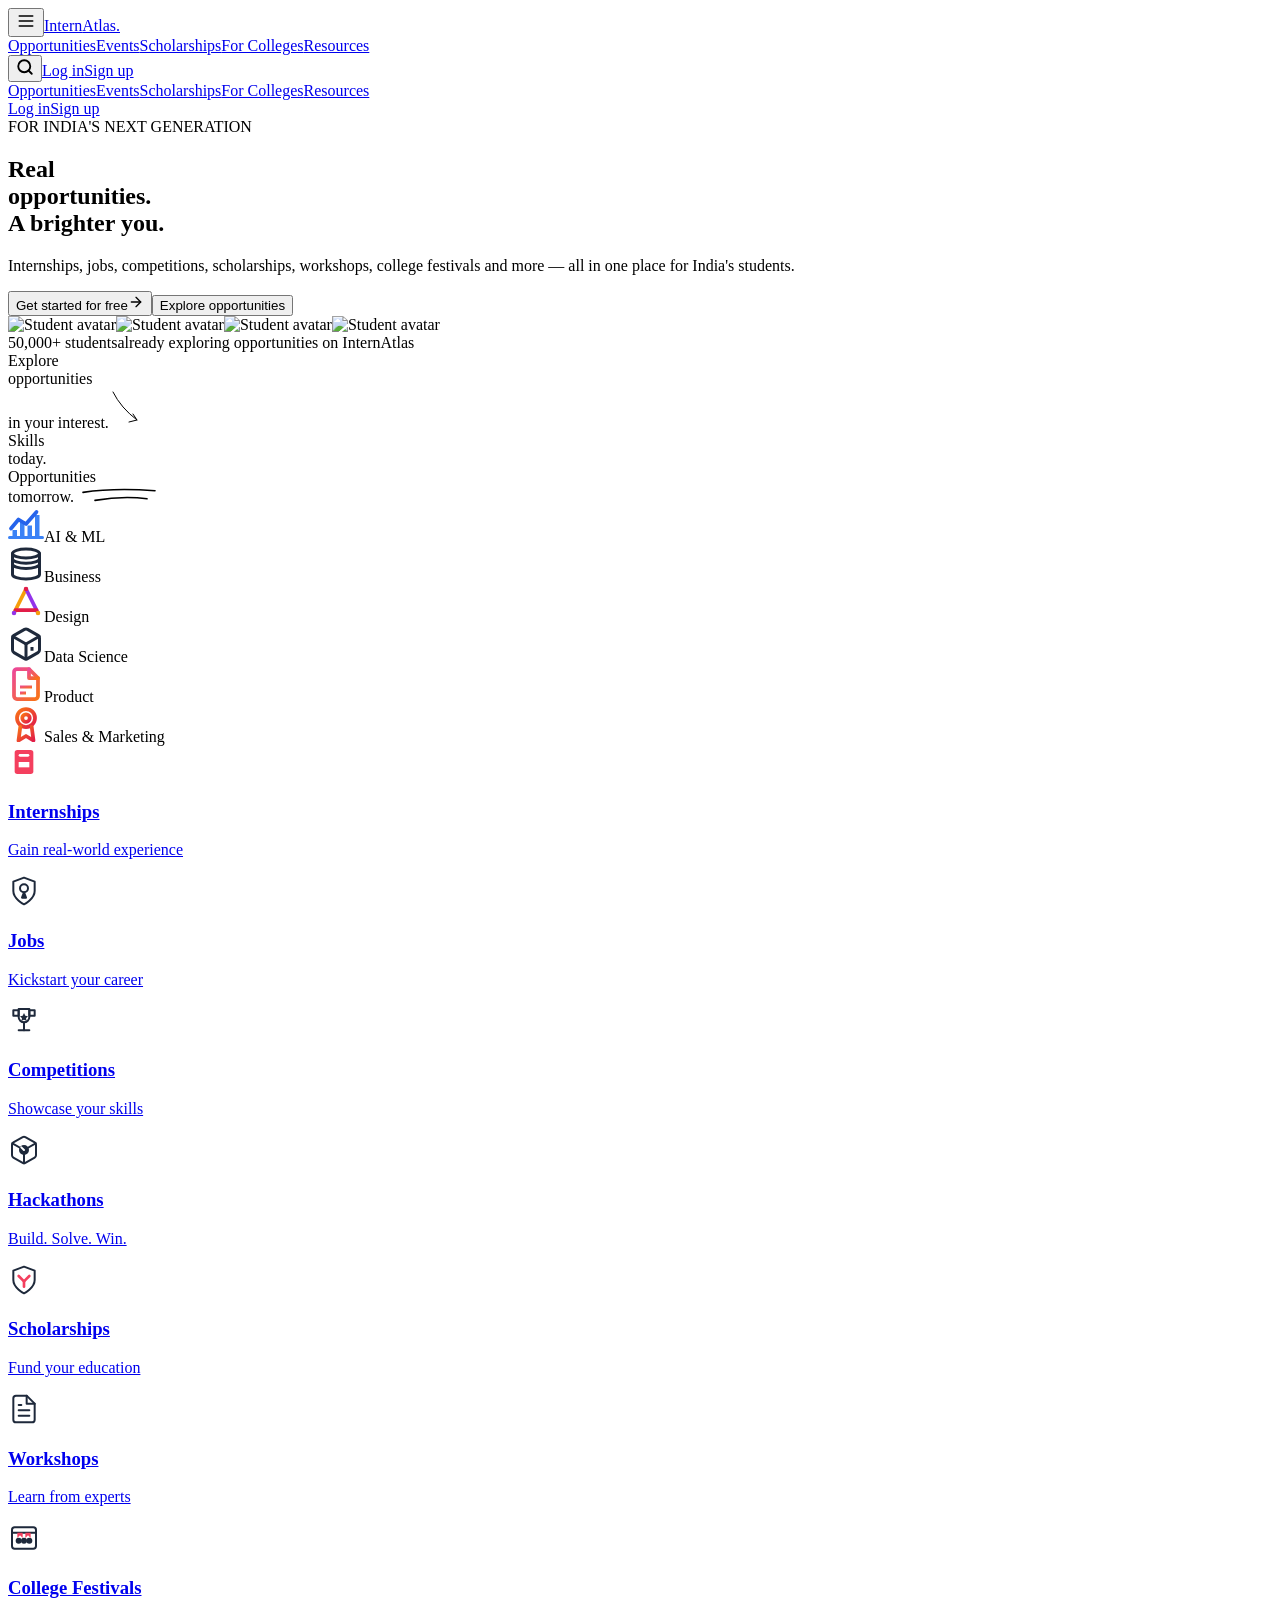
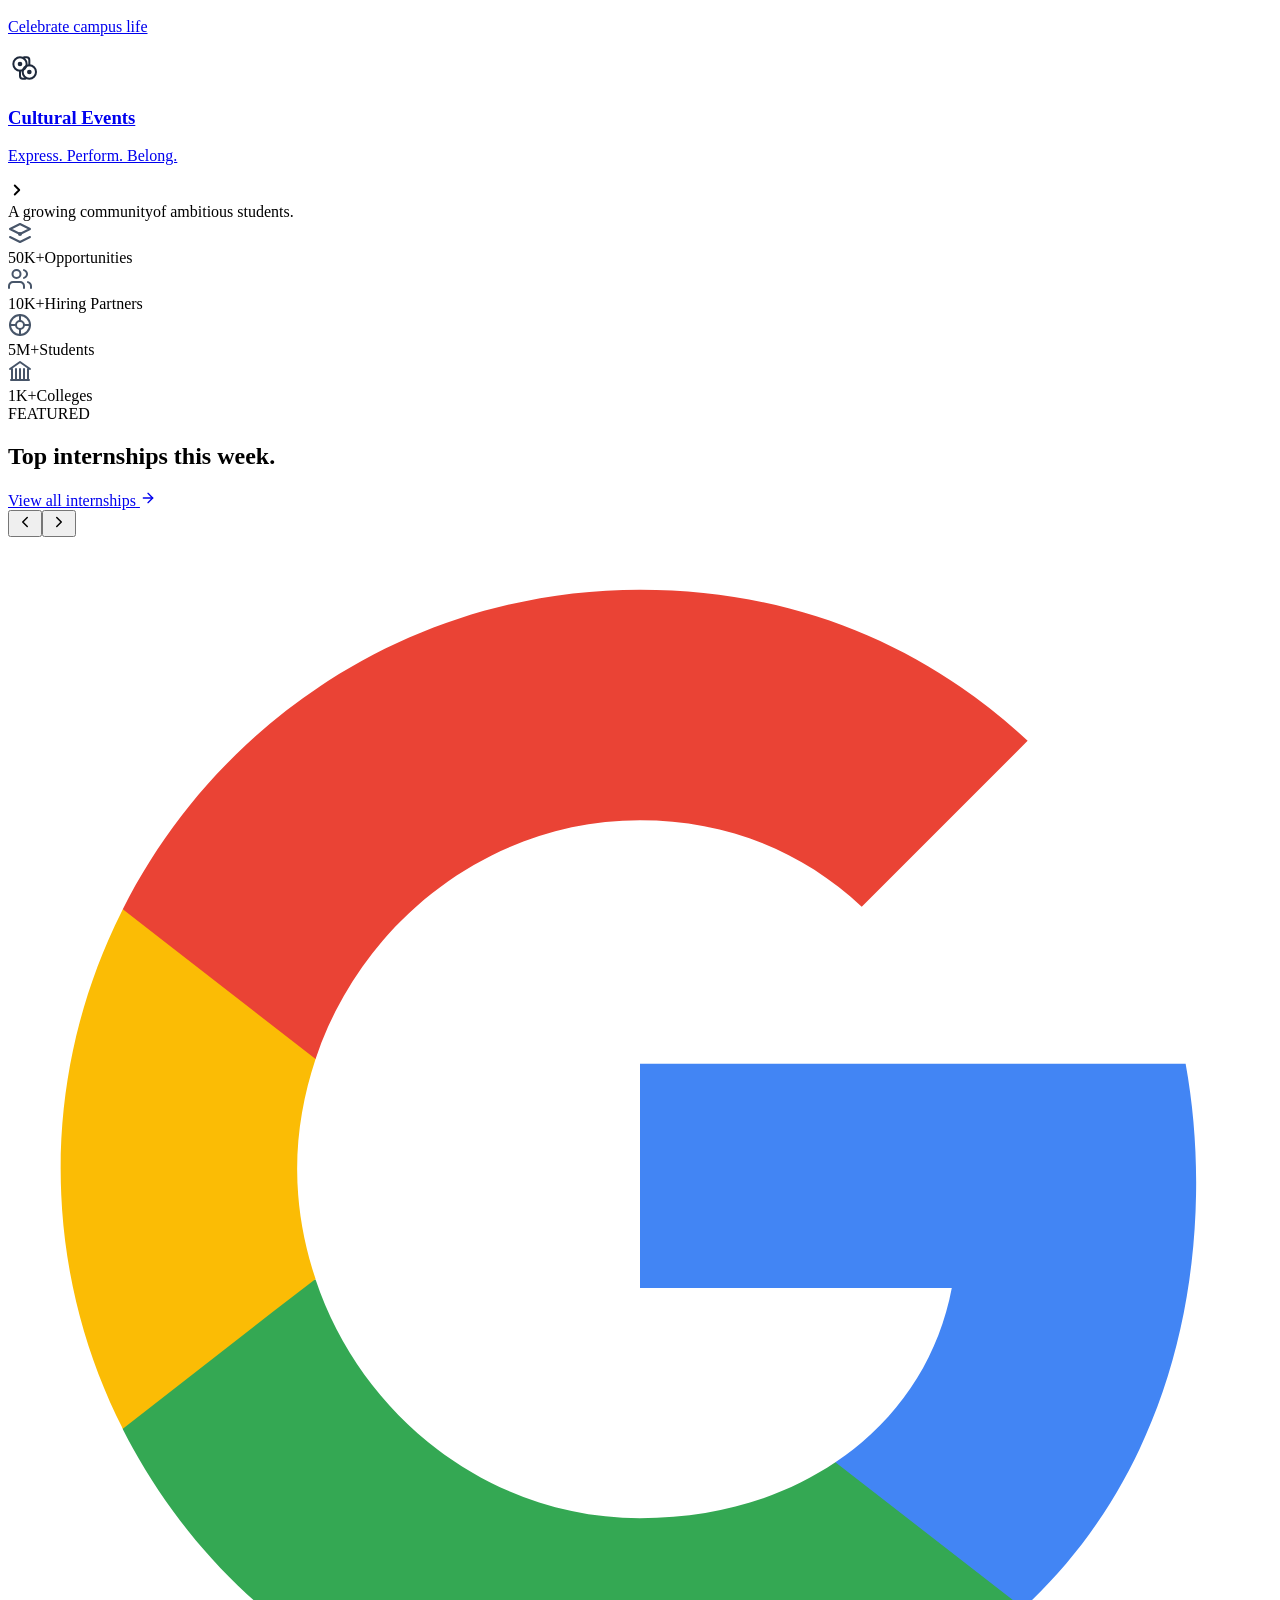
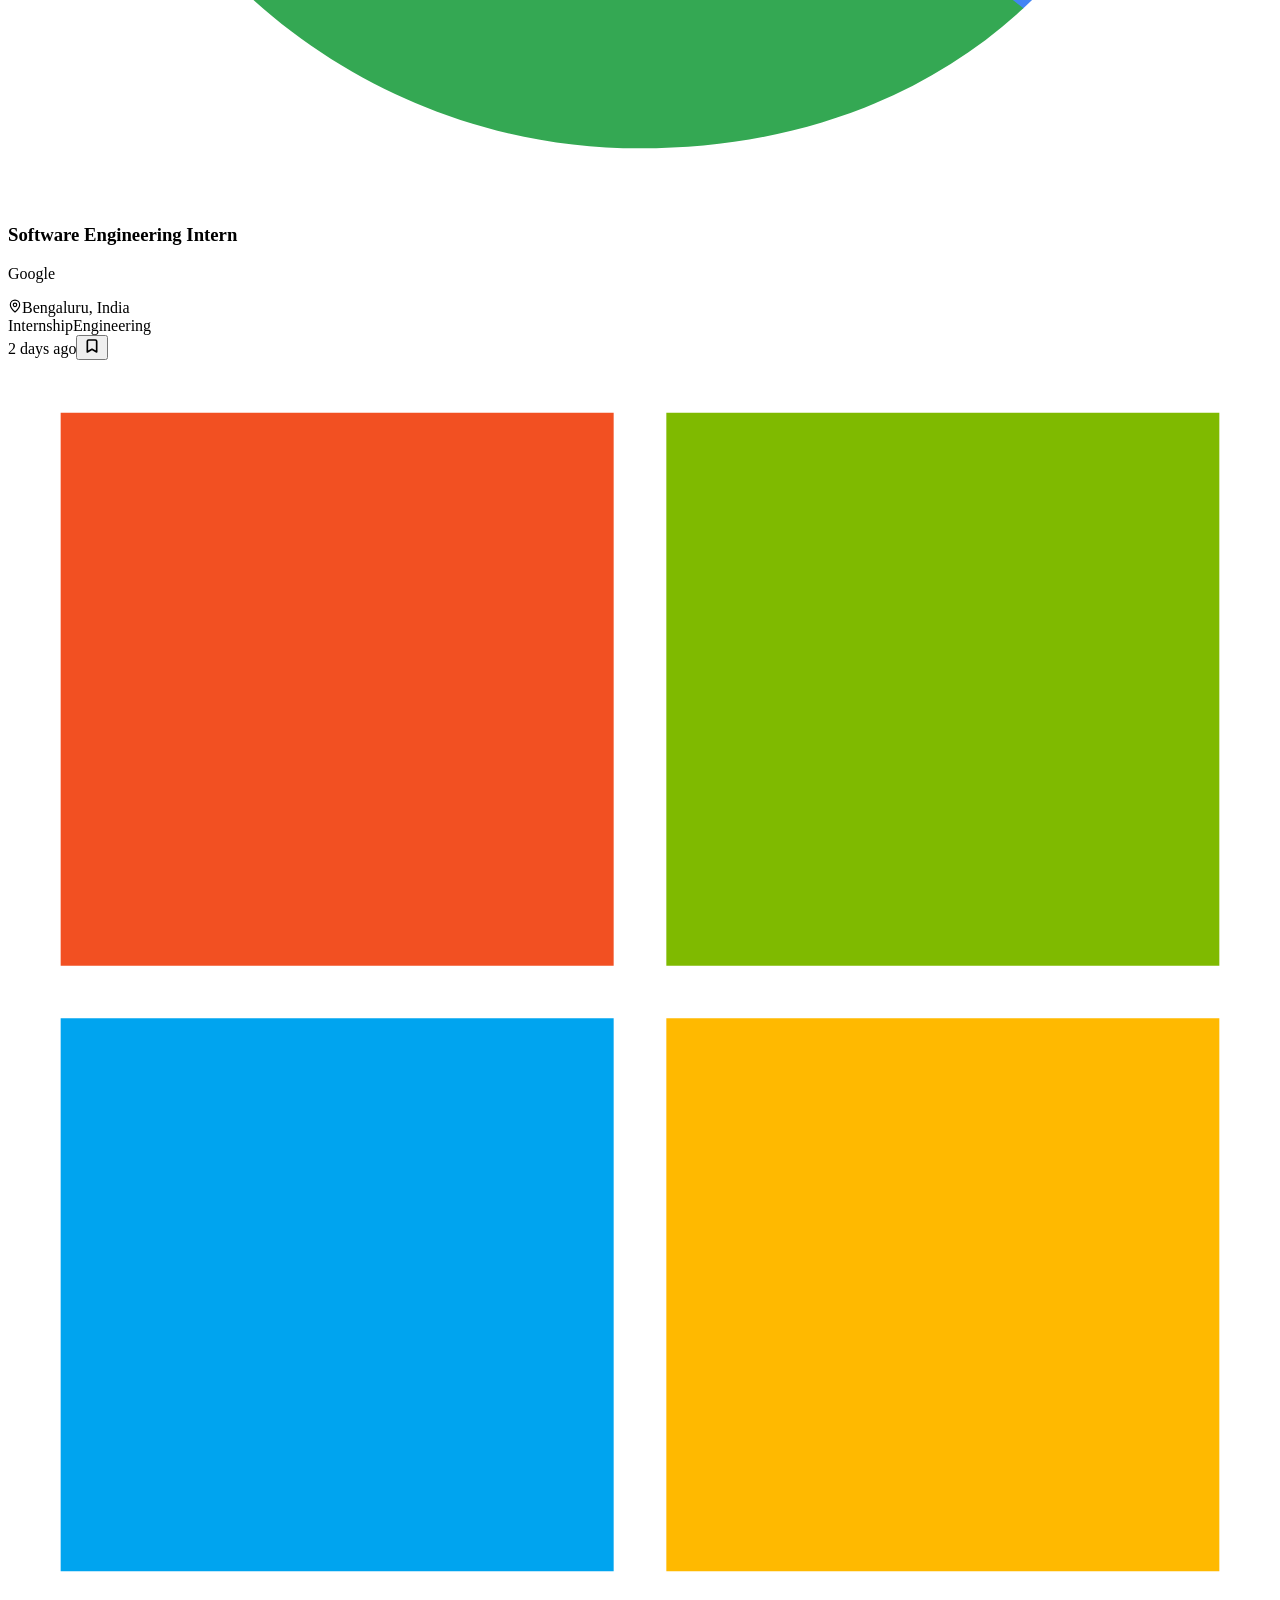
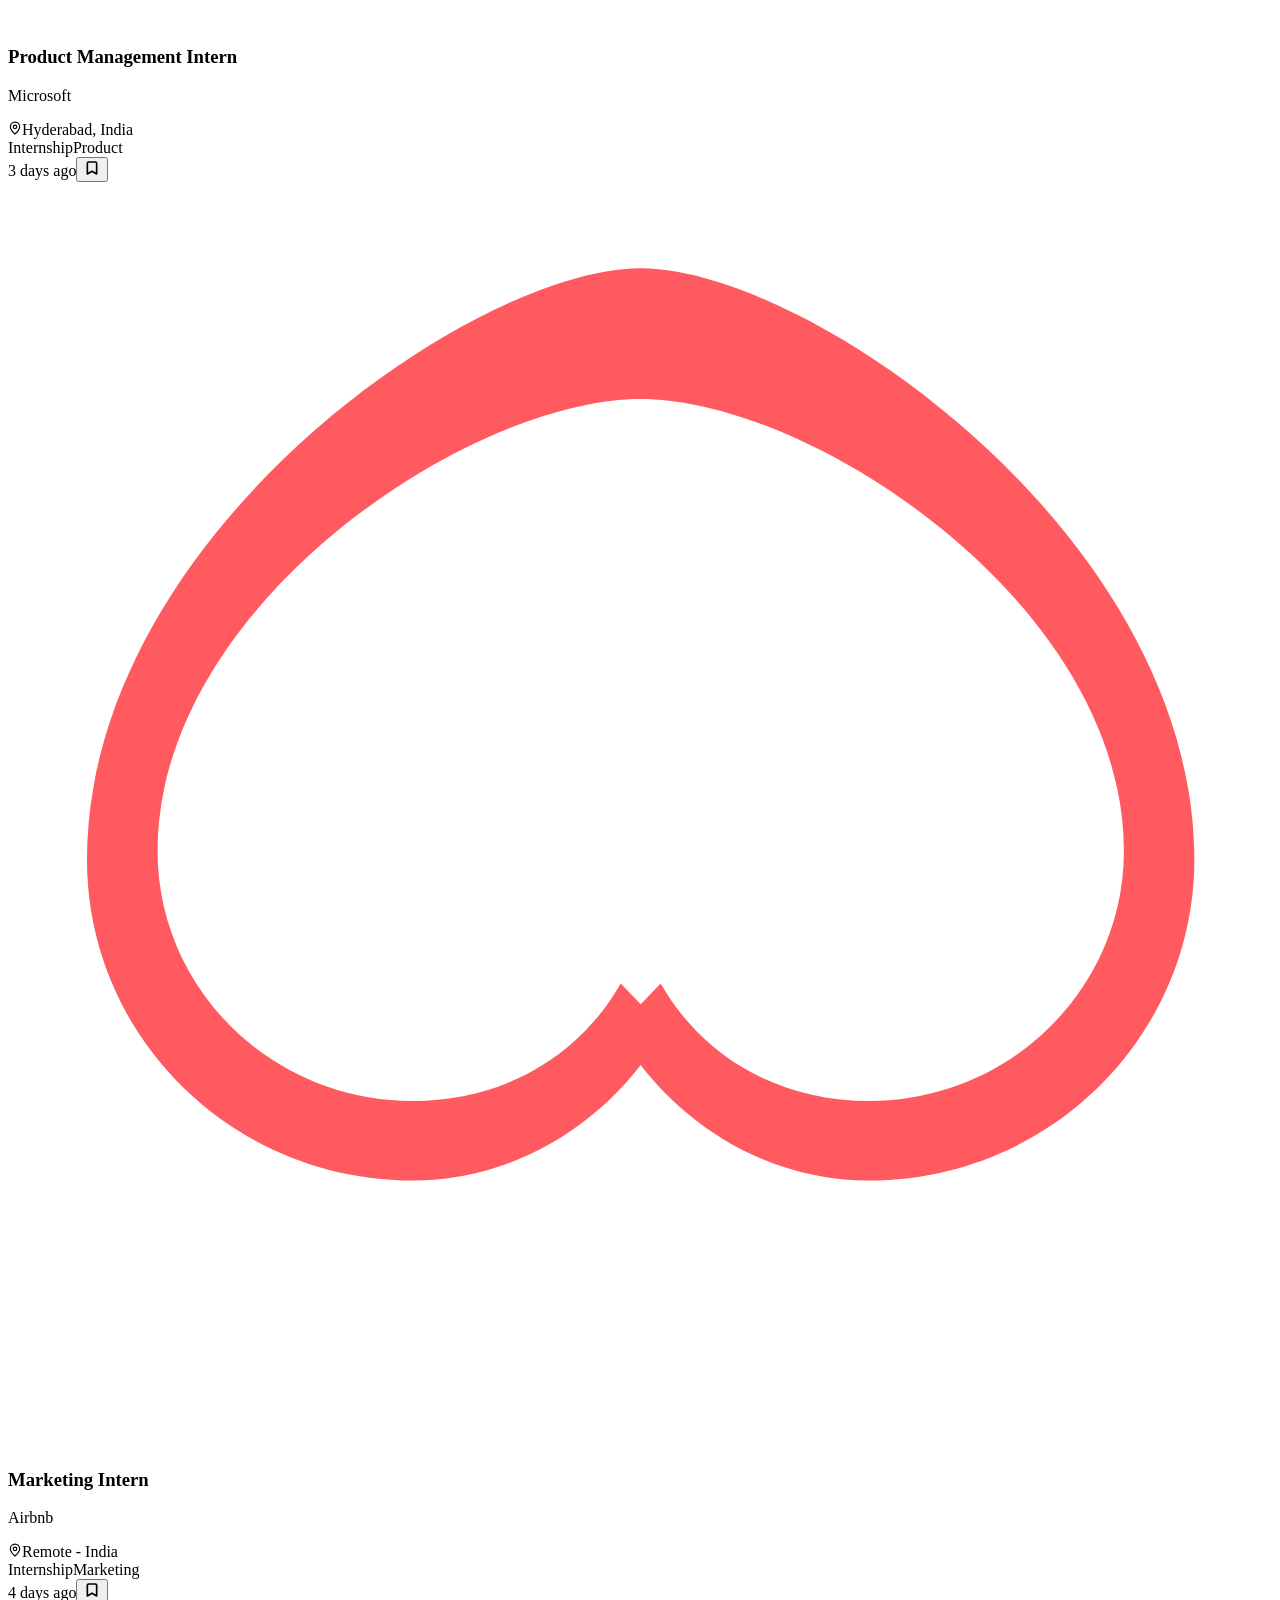
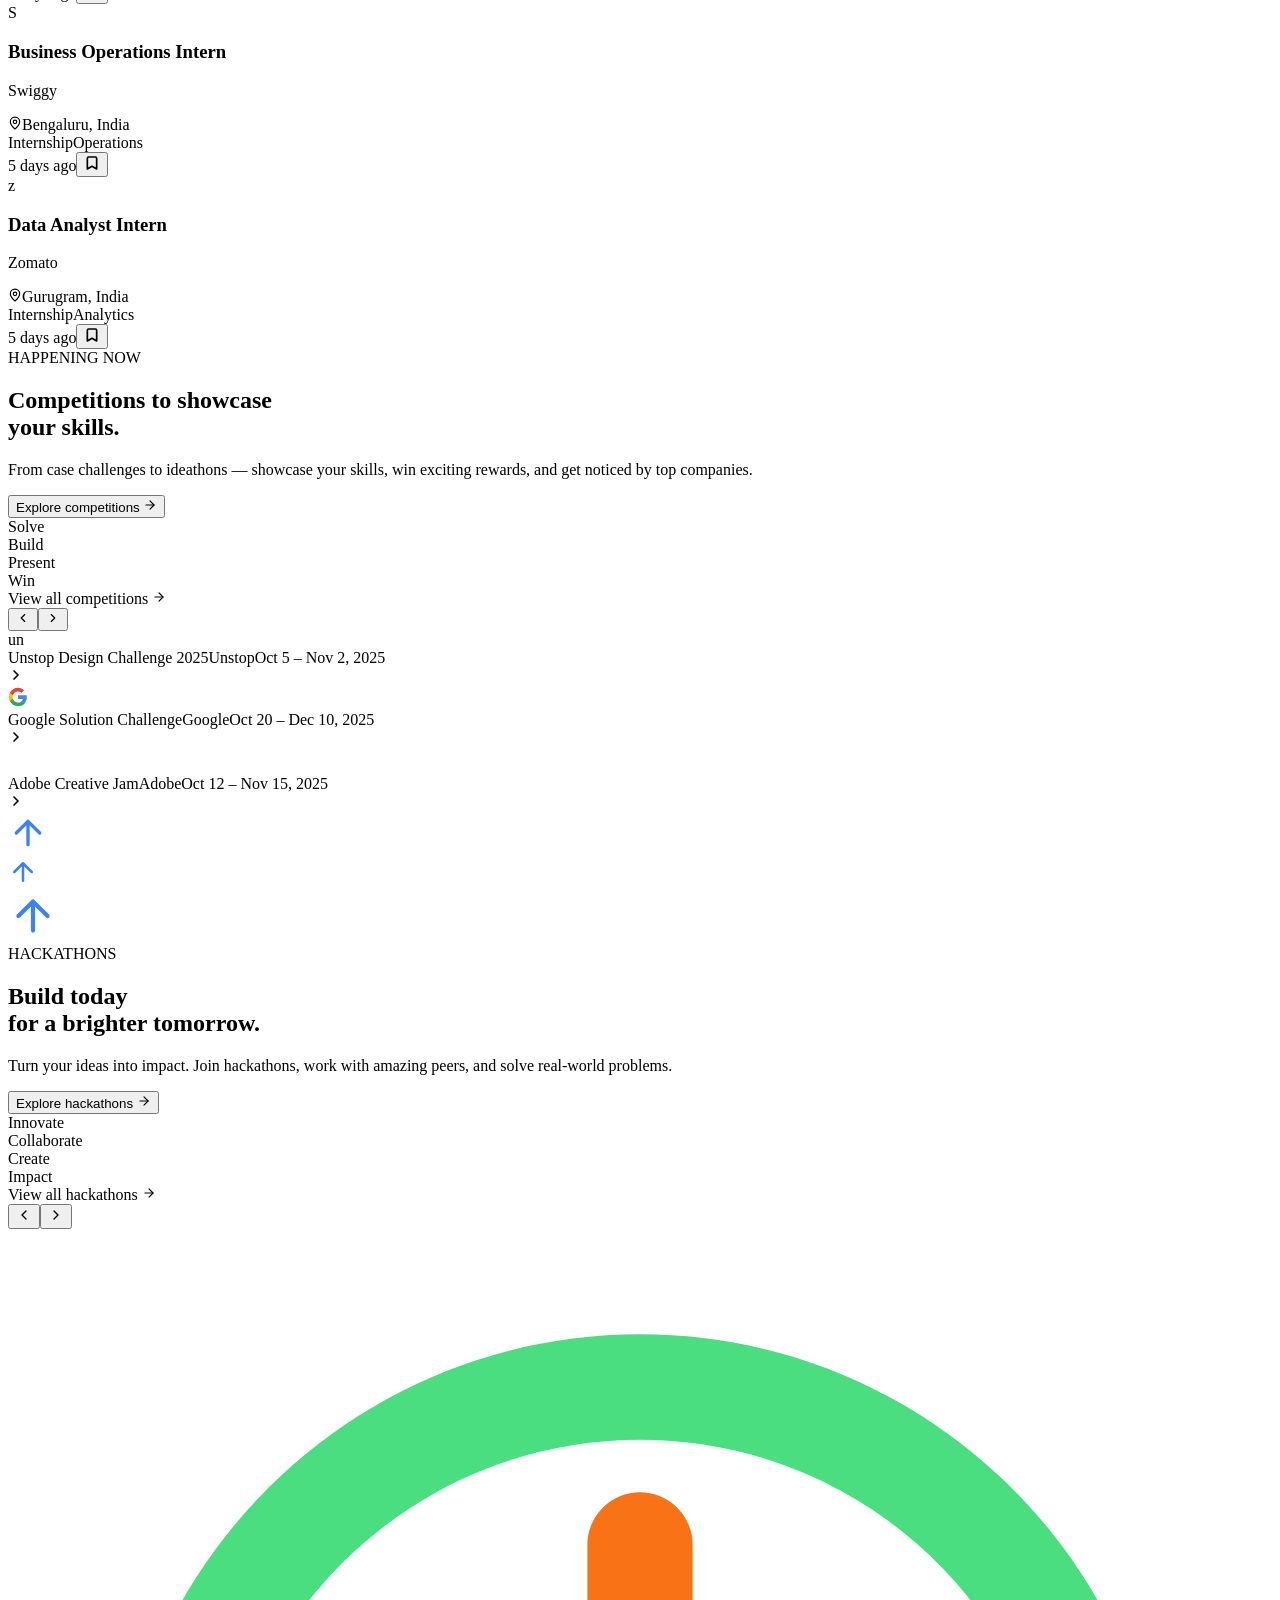
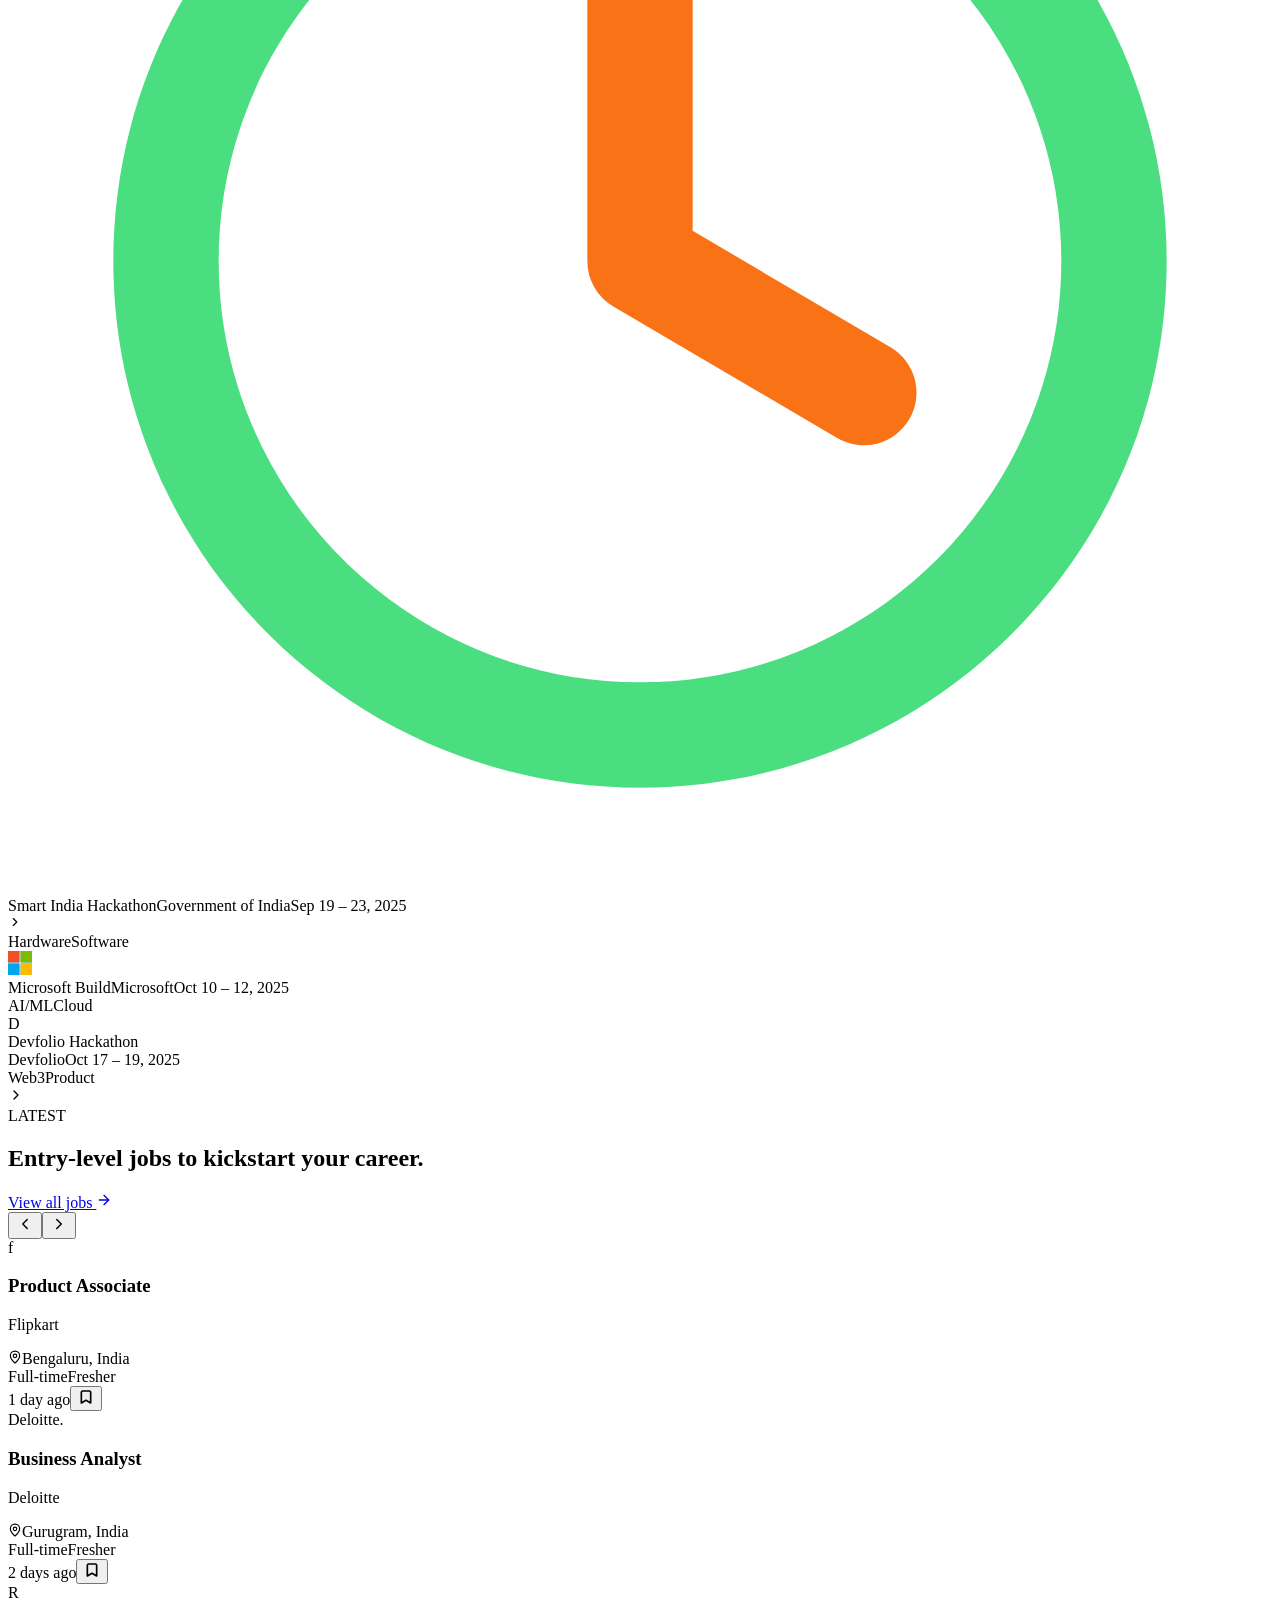
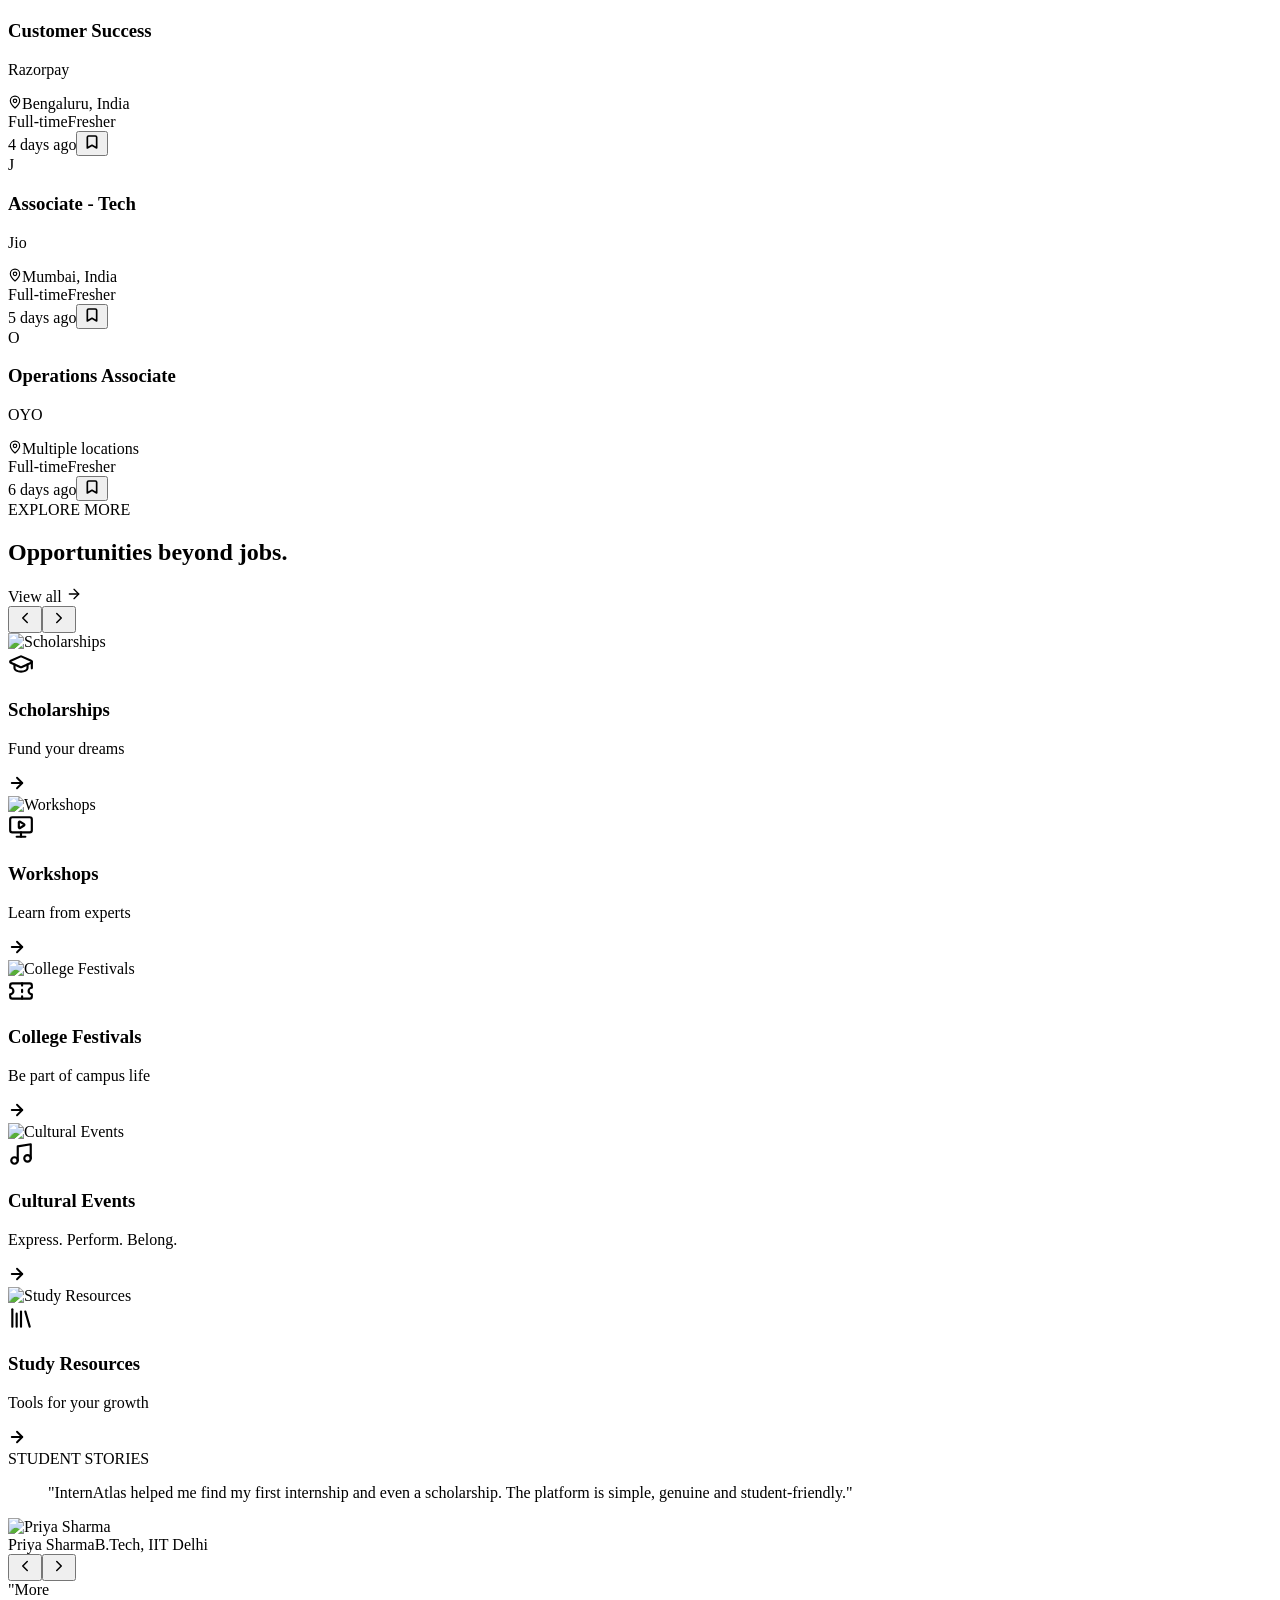
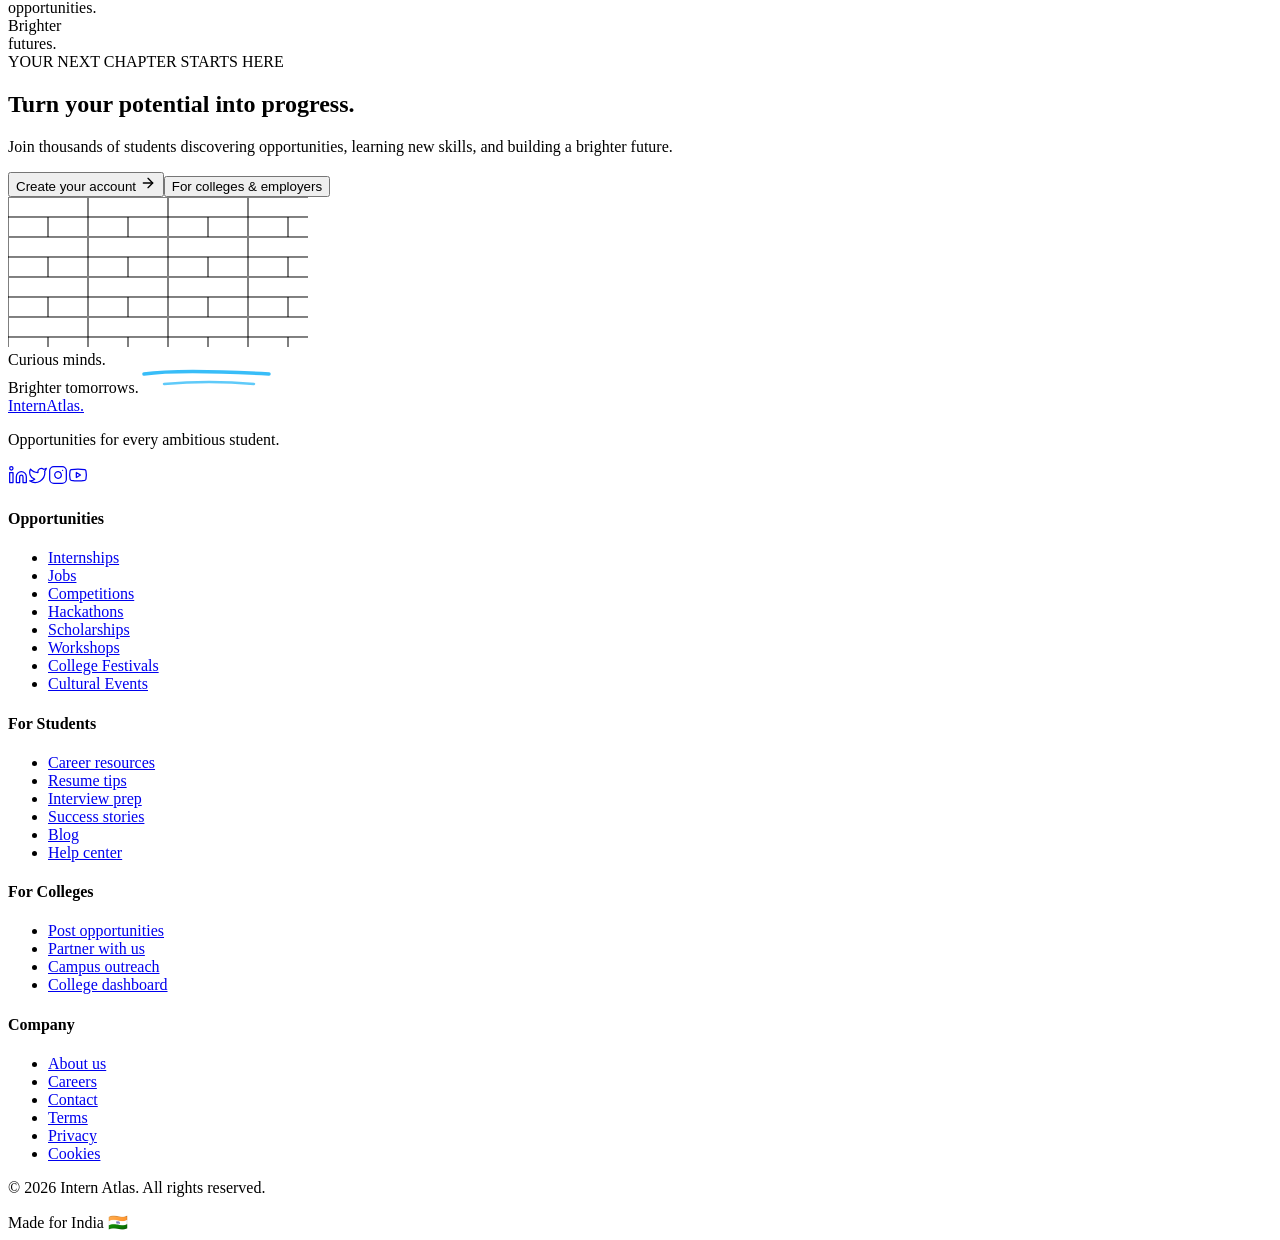
==== Frontend/.next/server/app/index.html @ 1a90631f "Initial Commit for Internatlas design" ====
<!DOCTYPE html><html lang="en" class="plus_jakarta_sans_cbfb911a-module__5Eg7Na__variable playfair_display_2f7b7521-module__bdWmvq__variable caveat_7a8393f-module__yI9WIG__variable"><head><meta charSet="utf-8"/><meta name="viewport" content="width=device-width, initial-scale=1"/><link rel="preload" href="/_next/static/media/2a65768255d6b625-s.p.3u4lli0-axodc.woff2" as="font" crossorigin="" type="font/woff2"/><link rel="preload" href="/_next/static/media/a85fe84266768609-s.p.0h6ig86gwutp4.woff2" as="font" crossorigin="" type="font/woff2"/><link rel="preload" href="/_next/static/media/fba5a26ea33df6a3-s.p.18rizl4rsrl42.woff2" as="font" crossorigin="" type="font/woff2"/><link rel="preload" href="https://randomuser.me/api/portraits/men/32.jpg" as="image"/><link rel="preload" href="https://randomuser.me/api/portraits/women/44.jpg" as="image"/><link rel="preload" href="https://randomuser.me/api/portraits/men/86.jpg" as="image"/><link rel="preload" href="https://randomuser.me/api/portraits/women/68.jpg" as="image"/><link rel="preload" href="https://images.unsplash.com/photo-1522202176988-66273c2fd55f?q=80&amp;w=600&amp;auto=format&amp;fit=crop" as="image"/><link rel="preload" href="https://images.unsplash.com/photo-1544531586-fde5298cdd40?q=80&amp;w=600&amp;auto=format&amp;fit=crop" as="image"/><link rel="preload" href="https://images.unsplash.com/photo-1540575467063-178a50c2df87?q=80&amp;w=600&amp;auto=format&amp;fit=crop" as="image"/><link rel="preload" href="https://images.unsplash.com/photo-1516450360452-9312f5e86fc7?q=80&amp;w=600&amp;auto=format&amp;fit=crop" as="image"/><link rel="preload" href="https://images.unsplash.com/photo-1456513080510-7bf3a84b82f8?q=80&amp;w=600&amp;auto=format&amp;fit=crop" as="image"/><link rel="stylesheet" href="/_next/static/chunks/111a4twuci53m.css" data-precedence="next"/><link rel="preload" as="script" fetchPriority="low" href="/_next/static/chunks/310vm2bl3xxpt.js"/><script src="/_next/static/chunks/19mx3mg6lkumu.js" async=""></script><script src="/_next/static/chunks/27t_qfc-3_lzs.js" async=""></script><script src="/_next/static/chunks/2-rtuqsgzmno4.js" async=""></script><script src="/_next/static/chunks/turbopack-1b6uko1cu_h42.js" async=""></script><script src="/_next/static/chunks/3fntmmi971322.js" async=""></script><script src="/_next/static/chunks/3kzs9m85rl3qd.js" async=""></script><meta name="next-size-adjust" content=""/><title>InternAtlas — Find Your Next Opportunity</title><meta name="description" content="InternAtlas helps students discover internships, jobs, hackathons, competitions, scholarships and events — all in one place."/><meta name="keywords" content="internships,jobs for freshers,hackathons,scholarships,student opportunities,campus events"/><meta property="og:title" content="InternAtlas — Find Your Next Opportunity"/><meta property="og:description" content="Discover internships, jobs, hackathons, competitions, scholarships and events — all in one place."/><meta property="og:locale" content="en_IN"/><meta property="og:type" content="website"/><meta name="twitter:card" content="summary"/><meta name="twitter:title" content="InternAtlas — Find Your Next Opportunity"/><meta name="twitter:description" content="Discover internships, jobs, hackathons, competitions, scholarships and events — all in one place."/><link rel="icon" href="data:,"/><script src="/_next/static/chunks/0cz1d0mv5g_q7.js" noModule=""></script></head><body><div hidden=""><!--$--><!--/$--></div><header class="sticky top-0 z-50 h-14 md:h-16 transition-all duration-200 bg-transparent"><div class="mx-auto flex h-full max-w-[1400px] items-center justify-between px-6"><div class="flex items-center gap-4 lg:gap-14"><button class="flex h-10 w-10 items-center justify-center rounded-full border border-slate-200 text-slate-600 lg:hidden"><svg xmlns="http://www.w3.org/2000/svg" width="20" height="20" viewBox="0 0 24 24" fill="none" stroke="currentColor" stroke-width="2" stroke-linecap="round" stroke-linejoin="round" class="lucide lucide-menu"><line x1="4" x2="20" y1="12" y2="12"></line><line x1="4" x2="20" y1="6" y2="6"></line><line x1="4" x2="20" y1="18" y2="18"></line></svg></button><a aria-label="InternAtlas home" class="flex items-center" href="/"><span class="text-[22px] font-bold tracking-tight text-[#1E293B]">Intern<span class="text-[#2563EB]">Atlas.</span></span></a><nav aria-label="Primary navigation" class="hidden lg:flex items-center gap-8"><a class="text-[14px] font-medium text-slate-500 transition-colors hover:text-slate-900" href="#opportunities">Opportunities</a><a class="text-[14px] font-medium text-slate-500 transition-colors hover:text-slate-900" href="#events">Events</a><a class="text-[14px] font-medium text-slate-500 transition-colors hover:text-slate-900" href="#scholarships">Scholarships</a><a class="text-[14px] font-medium text-slate-500 transition-colors hover:text-slate-900" href="#colleges">For Colleges</a><a class="text-[14px] font-medium text-slate-500 transition-colors hover:text-slate-900" href="#resources">Resources</a></nav></div><div class="hidden items-center gap-4 lg:flex"><button class="flex h-11 w-11 items-center justify-center rounded-full border border-blue-100/60 bg-white text-[#1E293B] shadow-sm transition-colors hover:bg-slate-50 hover:border-slate-300"><svg xmlns="http://www.w3.org/2000/svg" width="18" height="18" viewBox="0 0 24 24" fill="none" stroke="currentColor" stroke-width="2.5" stroke-linecap="round" stroke-linejoin="round" class="lucide lucide-search"><circle cx="11" cy="11" r="8"></circle><path d="m21 21-4.3-4.3"></path></svg></button><a class="inline-flex items-center justify-center gap-2 whitespace-nowrap text-sm transition-all duration-200 focus-visible:outline-none focus-visible:ring-2 focus-visible:ring-blue-600 focus-visible:ring-offset-2 disabled:pointer-events-none disabled:opacity-50 border hover:text-slate-900 py-2 h-11 rounded-full border-blue-100/60 bg-white px-7 font-bold text-[#1E293B] shadow-sm hover:bg-slate-50 hover:border-slate-300" href="#login">Log in</a><a class="inline-flex items-center justify-center gap-2 whitespace-nowrap text-sm transition-all duration-200 focus-visible:outline-none focus-visible:ring-2 focus-visible:ring-blue-600 focus-visible:ring-offset-2 disabled:pointer-events-none disabled:opacity-50 border border-blue-600 hover:border-blue-700 hover:shadow-[0_4px_16px_rgba(37,99,235,0.3)] hover:-translate-y-px active:translate-y-0 py-2 h-11 rounded-full bg-[#1E293B] px-7 font-bold text-white shadow-sm hover:bg-slate-800" href="#signup">Sign up</a></div></div></header><div class="fixed inset-x-0 top-14 md:top-16 z-40 border-b border-slate-200 bg-white px-6 pb-6 shadow-lg lg:hidden transition-all duration-300 ease-out -translate-y-3 opacity-0 pointer-events-none"><nav class="mb-6 flex flex-col pt-4"><a class="border-b border-slate-100 py-4 text-[15px] font-semibold text-slate-700" href="#opportunities">Opportunities</a><a class="border-b border-slate-100 py-4 text-[15px] font-semibold text-slate-700" href="#events">Events</a><a class="border-b border-slate-100 py-4 text-[15px] font-semibold text-slate-700" href="#scholarships">Scholarships</a><a class="border-b border-slate-100 py-4 text-[15px] font-semibold text-slate-700" href="#colleges">For Colleges</a><a class="border-b border-slate-100 py-4 text-[15px] font-semibold text-slate-700" href="#resources">Resources</a></nav><div class="flex flex-col gap-3"><a class="inline-flex items-center gap-2 whitespace-nowrap text-sm transition-all duration-200 focus-visible:outline-none focus-visible:ring-2 focus-visible:ring-blue-600 focus-visible:ring-offset-2 disabled:pointer-events-none disabled:opacity-50 border bg-transparent hover:bg-slate-50 hover:text-slate-900 px-4 py-2 w-full justify-center rounded-full h-11 border-slate-200 font-bold text-[#1E293B]" href="#login">Log in</a><a class="inline-flex items-center gap-2 whitespace-nowrap text-sm transition-all duration-200 focus-visible:outline-none focus-visible:ring-2 focus-visible:ring-blue-600 focus-visible:ring-offset-2 disabled:pointer-events-none disabled:opacity-50 border border-blue-600 hover:bg-blue-700 hover:border-blue-700 hover:shadow-[0_4px_16px_rgba(37,99,235,0.3)] hover:-translate-y-px active:translate-y-0 px-4 py-2 w-full justify-center rounded-full bg-[#1E293B] text-white h-11 font-bold" href="#signup">Sign up</a></div></div><main class="bg-[#F8FAFC]/50"><section class="relative overflow-hidden bg-white pt-4 pb-12 md:pt-6 md:pb-16" aria-label="Hero section"><div class="pointer-events-none absolute left-0 top-0 h-[600px] w-[600px] -translate-x-1/2 -translate-y-1/2 rounded-full bg-blue-50/50 blur-3xl"></div><div class="pointer-events-none absolute right-0 top-20 h-[600px] w-[600px] translate-x-1/3 rounded-full bg-pink-50/50 blur-3xl"></div><div class="relative mx-auto max-w-[1400px] px-6"><div class="grid grid-cols-1 items-center gap-12 lg:grid-cols-2"><div class="flex flex-col z-10"><span class="mb-6 text-[12px] font-bold uppercase tracking-widest text-blue-600">FOR INDIA&#x27;S NEXT GENERATION</span><h1 class="mb-6 text-[clamp(36px,8vw,72px)] font-extrabold leading-[1.05] tracking-[-0.03em] text-[#0F172A]">Real <br class="hidden sm:block"/>opportunities. <br/><span class="font-serif italic text-[#DC2626]">A brighter you.</span></h1><p class="mb-10 max-w-[500px] text-[16px] md:text-[18px] leading-relaxed text-slate-600">Internships, jobs, competitions, scholarships, workshops, college festivals and more — all in one place for India&#x27;s students.</p><div class="mb-10 flex flex-wrap items-center gap-4"><button class="inline-flex items-center justify-center gap-2 whitespace-nowrap transition-all duration-200 focus-visible:outline-none focus-visible:ring-2 focus-visible:ring-blue-600 focus-visible:ring-offset-2 disabled:pointer-events-none disabled:opacity-50 border border-blue-600 hover:border-blue-700 hover:shadow-[0_4px_16px_rgba(37,99,235,0.3)] hover:-translate-y-px active:translate-y-0 py-2 h-12 w-full sm:w-auto rounded-full bg-[#2563EB] px-8 text-[15px] font-semibold text-white hover:bg-blue-700">Get started for free<svg xmlns="http://www.w3.org/2000/svg" width="16" height="16" viewBox="0 0 24 24" fill="none" stroke="currentColor" stroke-width="2" stroke-linecap="round" stroke-linejoin="round" class="lucide lucide-arrow-right ml-2"><path d="M5 12h14"></path><path d="m12 5 7 7-7 7"></path></svg></button><button class="inline-flex items-center justify-center gap-2 whitespace-nowrap transition-all duration-200 focus-visible:outline-none focus-visible:ring-2 focus-visible:ring-blue-600 focus-visible:ring-offset-2 disabled:pointer-events-none disabled:opacity-50 border bg-transparent hover:text-slate-900 py-2 h-12 w-full sm:w-auto rounded-full border-slate-300 px-8 text-[15px] font-semibold text-[#0F172A] hover:bg-slate-50">Explore opportunities</button></div><div class="flex flex-col sm:flex-row items-start sm:items-center gap-4"><div class="flex"><img src="https://randomuser.me/api/portraits/men/32.jpg" alt="Student avatar" class="h-10 w-10 rounded-full border-2 border-white object-cover shadow-sm "/><img src="https://randomuser.me/api/portraits/women/44.jpg" alt="Student avatar" class="h-10 w-10 rounded-full border-2 border-white object-cover shadow-sm -ml-3"/><img src="https://randomuser.me/api/portraits/men/86.jpg" alt="Student avatar" class="h-10 w-10 rounded-full border-2 border-white object-cover shadow-sm -ml-3"/><img src="https://randomuser.me/api/portraits/women/68.jpg" alt="Student avatar" class="h-10 w-10 rounded-full border-2 border-white object-cover shadow-sm -ml-3"/></div><div class="flex flex-col"><span class="text-[14px] font-bold text-slate-900">50,000+ students</span><span class="text-[13px] text-slate-500">already exploring opportunities on InternAtlas</span></div></div></div><div class="relative hidden lg:block h-[500px] w-full" aria-hidden="true"><div class="absolute top-[20%] left-[-2%] -rotate-6 font-hand text-[26px] text-[#1E293B] leading-[1.1] z-20">Explore <br/> opportunities <br/> in your interest.<svg class="absolute -bottom-10 right-[10px] text-[#F43F5E]" width="40" height="40" viewBox="0 0 100 100" fill="none"><path d="M10 10 Q 30 50, 70 80" stroke="currentColor" stroke-width="2.5" stroke-linecap="round" fill="none"></path><path d="M50 85 L 70 80 L 60 65" stroke="currentColor" stroke-width="2.5" stroke-linecap="round" stroke-linejoin="round" fill="none"></path></svg></div><div class="absolute bottom-[5%] right-[-5%] -rotate-3 font-hand text-[26px] text-[#1E293B] z-20 leading-[1.1]">Skills <br/> today. <br/> Opportunities <br/> tomorrow.<svg class="absolute -bottom-4 right-0 text-[#F43F5E]" width="90" height="16" viewBox="0 0 100 20" fill="none"><path d="M5 8 Q 45 2, 95 6" stroke="currentColor" stroke-width="2" stroke-linecap="round" fill="none"></path><path d="M20 18 Q 55 12, 85 16" stroke="currentColor" stroke-width="2" stroke-linecap="round" fill="none"></path></svg></div><div class="relative h-full w-full"><div class="absolute flex flex-col items-center justify-center gap-3 rounded-[24px] bg-white p-5 shadow-[0_8px_30px_rgb(0,0,0,0.06)] transition-transform duration-500 hover:-translate-y-2 hover:shadow-xl w-[125px] h-[125px] top-[5%] left-[38%]"><svg width="36" height="36" viewBox="0 0 24 24" fill="none" xmlns="http://www.w3.org/2000/svg"><rect x="3" y="16" width="3" height="4" fill="#3B82F6"></rect><rect x="8" y="10" width="3" height="10" fill="#3B82F6"></rect><rect x="13" y="13" width="3" height="7" fill="#3B82F6"></rect><rect x="18" y="6" width="3" height="14" fill="#3B82F6"></rect><path d="M1 21H23" stroke="#3B82F6" stroke-width="2" stroke-linecap="round"></path><path d="M2 15L7 9L12 12L19 4" stroke="#2563EB" stroke-width="2.5" stroke-linecap="round" stroke-linejoin="round"></path></svg><span class="text-[12px] font-bold text-[#1E293B] text-center leading-tight whitespace-pre-wrap">AI &amp;
ML</span></div><div class="absolute flex flex-col items-center justify-center gap-3 rounded-[24px] bg-white p-5 shadow-[0_8px_30px_rgb(0,0,0,0.06)] transition-transform duration-500 hover:-translate-y-2 hover:shadow-xl w-[125px] h-[125px] top-[5%] right-[10%]"><svg width="36" height="36" viewBox="0 0 24 24" fill="none" stroke="#1E293B" stroke-width="2" stroke-linecap="round" stroke-linejoin="round"><ellipse cx="12" cy="5" rx="9" ry="3"></ellipse><path d="M21 12c0 1.66-4 3-9 3s-9-1.34-9-3"></path><path d="M3 5v14c0 1.66 4 3 9 3s9-1.34 9-3V5"></path><path d="M21 8.5c0 1.66-4 3-9 3s-9-1.34-9-3"></path></svg><span class="text-[12px] font-bold text-[#1E293B] text-center leading-tight whitespace-pre-wrap">Business</span></div><div class="absolute flex flex-col items-center justify-center gap-3 rounded-[24px] bg-white p-5 shadow-[0_8px_30px_rgb(0,0,0,0.06)] transition-transform duration-500 hover:-translate-y-2 hover:shadow-xl w-[125px] h-[125px] top-[42%] left-[15%]"><svg width="36" height="36" viewBox="0 0 24 24" fill="none"><path d="M12 2L4 18" stroke="#F59E0B" stroke-width="2.5" stroke-linecap="round"></path><path d="M12 2L20 18" stroke="#9333EA" stroke-width="2.5" stroke-linecap="round"></path><path d="M5 16H19" stroke="#E11D48" stroke-width="2.5" stroke-linecap="round"></path><circle cx="12" cy="2" r="1.5" fill="#E11D48"></circle><circle cx="4" cy="18" r="1.5" fill="#9333EA"></circle><circle cx="20" cy="18" r="1.5" fill="#F59E0B"></circle></svg><span class="text-[12px] font-bold text-[#1E293B] text-center leading-tight whitespace-pre-wrap">Design</span></div><div class="absolute flex flex-col items-center justify-center gap-3 rounded-[24px] bg-white p-5 shadow-[0_8px_30px_rgb(0,0,0,0.06)] transition-transform duration-500 hover:-translate-y-2 hover:shadow-xl w-[125px] h-[125px] top-[38%] left-[52%] -translate-x-1/2"><svg width="36" height="36" viewBox="0 0 24 24" fill="none" stroke="#1E293B" stroke-width="2" stroke-linecap="round" stroke-linejoin="round"><path d="M21 16V8a2 2 0 0 0-1-1.73l-7-4a2 2 0 0 0-2 0l-7 4A2 2 0 0 0 3 8v8a2 2 0 0 0 1 1.73l7 4a2 2 0 0 0 2 0l7-4A2 2 0 0 0 21 16z"></path><polyline points="3.27 6.96 12 12.01 20.73 6.96"></polyline><line x1="12" y1="22.08" x2="12" y2="12"></line><rect x="15" y="14" width="2" height="2.5" fill="#1E293B" stroke="none"></rect></svg><span class="text-[12px] font-bold text-[#1E293B] text-center leading-tight whitespace-pre-wrap">Data Science</span></div><div class="absolute flex flex-col items-center justify-center gap-3 rounded-[24px] bg-white p-5 shadow-[0_8px_30px_rgb(0,0,0,0.06)] transition-transform duration-500 hover:-translate-y-2 hover:shadow-xl w-[125px] h-[125px] top-[72%] left-[32%]"><svg width="36" height="36" viewBox="0 0 24 24" fill="none" stroke="url(#prodGrad)" stroke-width="2.5" stroke-linecap="round" stroke-linejoin="round"><path d="M14 2H6a2 2 0 0 0-2 2v16a2 2 0 0 0 2 2h12a2 2 0 0 0 2-2V8z"></path><polyline points="14 2 14 8 20 8"></polyline><rect x="8" y="13" width="8" height="2" fill="url(#prodGrad)" stroke="none"></rect><rect x="8" y="17" width="4" height="2" fill="url(#prodGrad)" stroke="none"></rect><defs><linearGradient id="prodGrad" x1="0" y1="0" x2="1" y2="1"><stop offset="0%" stop-color="#EC4899"></stop><stop offset="100%" stop-color="#F97316"></stop></linearGradient></defs></svg><span class="text-[12px] font-bold text-[#1E293B] text-center leading-tight whitespace-pre-wrap">Product</span></div><div class="absolute flex flex-col items-center justify-center gap-3 rounded-[24px] bg-white p-5 shadow-[0_8px_30px_rgb(0,0,0,0.06)] transition-transform duration-500 hover:-translate-y-2 hover:shadow-xl w-[125px] h-[125px] top-[64%] right-[22%]"><svg width="36" height="36" viewBox="0 0 24 24" fill="none" stroke="url(#salesGrad)" stroke-width="2.5" stroke-linecap="round" stroke-linejoin="round"><circle cx="12" cy="8" r="6"></circle><circle cx="12" cy="8" r="2.5"></circle><path d="M8.21 13.89L7 23l5-3 5 3-1.21-9.12"></path><defs><linearGradient id="salesGrad" x1="0" y1="0" x2="1" y2="1"><stop offset="0%" stop-color="#F97316"></stop><stop offset="100%" stop-color="#E11D48"></stop></linearGradient></defs></svg><span class="text-[12px] font-bold text-[#1E293B] text-center leading-tight whitespace-pre-wrap">Sales &amp;
Marketing</span></div></div></div></div></div></section><section class="bg-transparent py-8 lg:py-10" aria-label="Explore by category"><div class="mx-auto max-w-[1400px] px-6"><div class="relative flex items-center"><div class="flex gap-4 lg:justify-between w-full overflow-x-auto pb-4 scrollbar-none snap-x snap-mandatory pr-10 lg:pr-0"><div class="snap-start shrink-0"><a href="#internship" class="group relative flex min-w-[150px] flex-col items-center text-center justify-center gap-4 rounded-[16px] bg-white p-5 transition-transform duration-200 hover:-translate-y-1 hover:shadow-md border border-slate-100/50 h-[150px] w-[140px] xl:w-[150px]" aria-label="Explore Internships"><svg class="shrink-0 h-8 w-8" width="32" height="32" viewBox="0 0 24 24" fill="none" xmlns="http://www.w3.org/2000/svg"><rect x="5" y="3" width="14" height="18" rx="2" fill="#F43F5E"></rect><path d="M9 7h6" stroke="white" stroke-width="2" stroke-linecap="round"></path><path d="M8 12h8v4H8v-4z" fill="white"></path></svg><div class="flex flex-col gap-1 w-full px-1"><h3 class="text-[13px] font-bold text-[#1E293B]">Internships</h3><p class="text-[11px] text-[#64748B] leading-snug">Gain real-world experience</p></div></a></div><div class="snap-start shrink-0"><a href="#job" class="group relative flex min-w-[150px] flex-col items-center text-center justify-center gap-4 rounded-[16px] bg-white p-5 transition-transform duration-200 hover:-translate-y-1 hover:shadow-md border border-slate-100/50 h-[150px] w-[140px] xl:w-[150px]" aria-label="Explore Jobs"><svg class="shrink-0 h-8 w-8" width="32" height="32" viewBox="0 0 24 24" fill="none" stroke="#1E293B" stroke-width="1.5" stroke-linecap="round" stroke-linejoin="round"><path d="M12 22s8-4 8-10V5l-8-3-8 3v7c0 6 8 10 8 10z"></path><circle cx="12" cy="10" r="3"></circle><path d="M12 13l-1.5 4h3l-1.5-4z" fill="#1E293B"></path></svg><div class="flex flex-col gap-1 w-full px-1"><h3 class="text-[13px] font-bold text-[#1E293B]">Jobs</h3><p class="text-[11px] text-[#64748B] leading-snug">Kickstart your career</p></div></a></div><div class="snap-start shrink-0"><a href="#competition" class="group relative flex min-w-[150px] flex-col items-center text-center justify-center gap-4 rounded-[16px] bg-white p-5 transition-transform duration-200 hover:-translate-y-1 hover:shadow-md border border-slate-100/50 h-[150px] w-[140px] xl:w-[150px]" aria-label="Explore Competitions"><svg class="shrink-0 h-8 w-8" width="32" height="32" viewBox="0 0 24 24" fill="none" stroke="#1E293B" stroke-width="1.5" stroke-linecap="round" stroke-linejoin="round"><path d="M8 3h8v6c0 2.2-1.8 4-4 4s-4-1.8-4-4V3z"></path><path d="M4 4h4v4H4z"></path><path d="M16 4h4v4h-4z"></path><path d="M12 13v6"></path><path d="M8 19h8"></path><path d="M12 6l1 2 2 .5-1.5 1.5.5 2-2-1-2 1 .5-2L9 8.5l2-.5z" fill="#1E293B" stroke="none"></path></svg><div class="flex flex-col gap-1 w-full px-1"><h3 class="text-[13px] font-bold text-[#1E293B]">Competitions</h3><p class="text-[11px] text-[#64748B] leading-snug">Showcase your skills</p></div></a></div><div class="snap-start shrink-0"><a href="#hackathon" class="group relative flex min-w-[150px] flex-col items-center text-center justify-center gap-4 rounded-[16px] bg-white p-5 transition-transform duration-200 hover:-translate-y-1 hover:shadow-md border border-slate-100/50 h-[150px] w-[140px] xl:w-[150px]" aria-label="Explore Hackathons"><svg class="shrink-0 h-8 w-8" width="32" height="32" viewBox="0 0 24 24" fill="none" stroke="#1E293B" stroke-width="1.5" stroke-linecap="round" stroke-linejoin="round"><path d="M21 16V8a2 2 0 0 0-1-1.73l-7-4a2 2 0 0 0-2 0l-7 4A2 2 0 0 0 3 8v8a2 2 0 0 0 1 1.73l7 4a2 2 0 0 0 2 0l7-4A2 2 0 0 0 21 16z"></path><path d="M12 22V12"></path><path d="M3.27 6.96L12 12"></path><path d="M20.73 6.96L12 12"></path><circle cx="12" cy="12" r="3" fill="#1E293B"></circle><path d="M12 12l-2-2" stroke="white"></path></svg><div class="flex flex-col gap-1 w-full px-1"><h3 class="text-[13px] font-bold text-[#1E293B]">Hackathons</h3><p class="text-[11px] text-[#64748B] leading-snug">Build. Solve. Win.</p></div></a></div><div class="snap-start shrink-0"><a href="#scholarship" class="group relative flex min-w-[150px] flex-col items-center text-center justify-center gap-4 rounded-[16px] bg-white p-5 transition-transform duration-200 hover:-translate-y-1 hover:shadow-md border border-slate-100/50 h-[150px] w-[140px] xl:w-[150px]" aria-label="Explore Scholarships"><svg class="shrink-0 h-8 w-8" width="32" height="32" viewBox="0 0 24 24" fill="none" xmlns="http://www.w3.org/2000/svg"><path d="M12 22s8-4 8-10V5l-8-3-8 3v7c0 6 8 10 8 10z" stroke="#1E293B" stroke-width="1.5" stroke-linecap="round" stroke-linejoin="round"></path><path d="M8 9l4 4 4-4" stroke="#F43F5E" stroke-width="2" stroke-linecap="round" stroke-linejoin="round"></path><path d="M12 13v4" stroke="#F43F5E" stroke-width="2" stroke-linecap="round"></path></svg><div class="flex flex-col gap-1 w-full px-1"><h3 class="text-[13px] font-bold text-[#1E293B]">Scholarships</h3><p class="text-[11px] text-[#64748B] leading-snug">Fund your education</p></div></a></div><div class="snap-start shrink-0"><a href="#workshops" class="group relative flex min-w-[150px] flex-col items-center text-center justify-center gap-4 rounded-[16px] bg-white p-5 transition-transform duration-200 hover:-translate-y-1 hover:shadow-md border border-slate-100/50 h-[150px] w-[140px] xl:w-[150px]" aria-label="Explore Workshops"><svg class="shrink-0 h-8 w-8" width="32" height="32" viewBox="0 0 24 24" fill="none" stroke="#1E293B" stroke-width="1.5" stroke-linecap="round" stroke-linejoin="round"><path d="M14 2H6a2 2 0 0 0-2 2v16a2 2 0 0 0 2 2h12a2 2 0 0 0 2-2V8z"></path><polyline points="14 2 14 8 20 8"></polyline><line x1="16" y1="13" x2="8" y2="13"></line><line x1="16" y1="17" x2="8" y2="17"></line><polyline points="10 9 9 9 8 9"></polyline></svg><div class="flex flex-col gap-1 w-full px-1"><h3 class="text-[13px] font-bold text-[#1E293B]">Workshops</h3><p class="text-[11px] text-[#64748B] leading-snug">Learn from experts</p></div></a></div><div class="snap-start shrink-0"><a href="#college_fest" class="group relative flex min-w-[150px] flex-col items-center text-center justify-center gap-4 rounded-[16px] bg-white p-5 transition-transform duration-200 hover:-translate-y-1 hover:shadow-md border border-slate-100/50 h-[150px] w-[140px] xl:w-[150px]" aria-label="Explore College Festivals"><svg class="shrink-0 h-8 w-8" width="32" height="32" viewBox="0 0 24 24" fill="none" stroke="#1E293B" stroke-width="1.5" stroke-linecap="round" stroke-linejoin="round"><rect x="3" y="4" width="18" height="16" rx="2" ry="2"></rect><line x1="3" y1="8" x2="21" y2="8"></line><path d="M7 8v4l2-2 2 2V8" fill="#F43F5E" stroke="none"></path><path d="M13 8v4l2-2 2 2V8" fill="#F43F5E" stroke="none"></path><circle cx="12" cy="14" r="1.5" fill="#1E293B"></circle><circle cx="8" cy="14" r="1.5" fill="#1E293B"></circle><circle cx="16" cy="14" r="1.5" fill="#1E293B"></circle></svg><div class="flex flex-col gap-1 w-full px-1"><h3 class="text-[13px] font-bold text-[#1E293B]">College Festivals</h3><p class="text-[11px] text-[#64748B] leading-snug">Celebrate campus life</p></div></a></div><div class="snap-start shrink-0"><a href="#cultural" class="group relative flex min-w-[150px] flex-col items-center text-center justify-center gap-4 rounded-[16px] bg-white p-5 transition-transform duration-200 hover:-translate-y-1 hover:shadow-md border border-slate-100/50 h-[150px] w-[140px] xl:w-[150px]" aria-label="Explore Cultural Events"><svg class="shrink-0 h-8 w-8" width="32" height="32" viewBox="0 0 24 24" fill="none" stroke="#1E293B" stroke-width="1.5" stroke-linecap="round" stroke-linejoin="round"><circle cx="9" cy="9" r="5"></circle><circle cx="16" cy="15" r="5"></circle><path d="M9 14v4a2 2 0 0 0 2 2h2"></path><path d="M16 10V6a2 2 0 0 0-2-2h-2"></path><circle cx="9" cy="9" r="1" fill="#1E293B"></circle><circle cx="16" cy="15" r="1" fill="#1E293B"></circle></svg><div class="flex flex-col gap-1 w-full px-1"><h3 class="text-[13px] font-bold text-[#1E293B]">Cultural Events</h3><p class="text-[11px] text-[#64748B] leading-snug">Express. Perform. Belong.</p></div></a></div></div><div class="hidden absolute -right-4 xl:-right-6 z-10 shrink-0 lg:flex items-center justify-center h-12 w-12 rounded-full border border-blue-100 bg-white shadow-[0_4px_12px_rgba(0,0,0,0.05)] cursor-pointer hover:bg-slate-50 transition-colors"><svg xmlns="http://www.w3.org/2000/svg" width="18" height="18" viewBox="0 0 24 24" fill="none" stroke="currentColor" stroke-width="2.5" stroke-linecap="round" stroke-linejoin="round" class="lucide lucide-chevron-right text-[#1E293B]"><path d="m9 18 6-6-6-6"></path></svg></div></div><div class="mt-8 flex flex-col gap-6 border-t border-slate-100 pt-8 lg:flex-row lg:items-center lg:justify-between lg:gap-14"><div class="flex flex-col mb-4 lg:mb-0"><span class="text-[14px] font-medium text-slate-500">A growing community</span><span class="text-[14px] font-medium text-slate-500">of ambitious students.</span></div><div class="grid grid-cols-2 gap-y-6 gap-x-4 sm:flex sm:flex-row sm:items-center sm:gap-8 md:gap-14 lg:flex-1 lg:justify-end"><div class="flex items-center gap-3"><svg width="24" height="24" viewBox="0 0 24 24" fill="none" xmlns="http://www.w3.org/2000/svg"><path d="M12 3L2 8L12 13L22 8L12 3Z" stroke="#475569" stroke-width="2" stroke-linecap="round" stroke-linejoin="round"></path><path d="M2 16L12 21L22 16" stroke="#475569" stroke-width="2" stroke-linecap="round" stroke-linejoin="round"></path><circle cx="12" cy="13" r="2" fill="#475569"></circle></svg><div class="flex flex-col"><span class="text-[15px] font-bold text-slate-900 leading-none mb-1">50K+</span><span class="text-[12px] font-medium text-slate-400 leading-none">Opportunities</span></div></div><div class="flex items-center gap-3"><svg width="24" height="24" viewBox="0 0 24 24" fill="none" xmlns="http://www.w3.org/2000/svg"><path d="M16 21V19C16 17.9391 15.5786 16.9217 14.8284 16.1716C14.0783 15.4214 13.0609 15 12 15H5C3.93913 15 2.92172 15.4214 2.17157 16.1716C1.42143 16.9217 1 17.9391 1 19V21" stroke="#475569" stroke-width="2" stroke-linecap="round" stroke-linejoin="round"></path><path d="M8.5 11C10.7091 11 12.5 9.20914 12.5 7C12.5 4.79086 10.7091 3 8.5 3C6.29086 3 4.5 4.79086 4.5 7C4.5 9.20914 6.29086 11 8.5 11Z" stroke="#475569" stroke-width="2" stroke-linecap="round" stroke-linejoin="round"></path><path d="M23 21V19C22.9993 18.1137 22.7044 17.2528 22.1614 16.5523C21.6184 15.8519 20.8581 15.3516 20 15.13" stroke="#475569" stroke-width="2" stroke-linecap="round" stroke-linejoin="round"></path><path d="M16 3.13C16.8604 3.35031 17.623 3.85071 18.1676 4.55232C18.7122 5.25392 19.0078 6.11683 19.0078 7.005C19.0078 7.89318 18.7122 8.75608 18.1676 9.45768C17.623 10.1593 16.8604 10.6597 16 10.88" stroke="#475569" stroke-width="2" stroke-linecap="round" stroke-linejoin="round"></path></svg><div class="flex flex-col"><span class="text-[15px] font-bold text-slate-900 leading-none mb-1">10K+</span><span class="text-[12px] font-medium text-slate-400 leading-none">Hiring Partners</span></div></div><div class="flex items-center gap-3"><svg width="24" height="24" viewBox="0 0 24 24" fill="none" xmlns="http://www.w3.org/2000/svg"><path d="M12 22C17.5228 22 22 17.5228 22 12C22 6.47715 17.5228 2 12 2C6.47715 2 2 6.47715 2 12C2 17.5228 6.47715 22 12 22Z" stroke="#475569" stroke-width="2" stroke-linecap="round" stroke-linejoin="round"></path><path d="M12 16C14.2091 16 16 14.2091 16 12C16 9.79086 14.2091 8 12 8C9.79086 8 8 9.79086 8 12C8 14.2091 9.79086 16 12 16Z" stroke="#475569" stroke-width="2" stroke-linecap="round" stroke-linejoin="round"></path><path d="M12 2V8" stroke="#475569" stroke-width="2" stroke-linecap="round" stroke-linejoin="round"></path><path d="M12 16V22" stroke="#475569" stroke-width="2" stroke-linecap="round" stroke-linejoin="round"></path><path d="M2 12H8" stroke="#475569" stroke-width="2" stroke-linecap="round" stroke-linejoin="round"></path><path d="M16 12H22" stroke="#475569" stroke-width="2" stroke-linecap="round" stroke-linejoin="round"></path></svg><div class="flex flex-col"><span class="text-[15px] font-bold text-slate-900 leading-none mb-1">5M+</span><span class="text-[12px] font-medium text-slate-400 leading-none">Students</span></div></div><div class="flex items-center gap-3"><svg width="24" height="24" viewBox="0 0 24 24" fill="none" xmlns="http://www.w3.org/2000/svg"><path d="M3 21H21" stroke="#475569" stroke-width="2" stroke-linecap="round" stroke-linejoin="round"></path><path d="M4 10V21" stroke="#475569" stroke-width="2" stroke-linecap="round" stroke-linejoin="round"></path><path d="M20 10V21" stroke="#475569" stroke-width="2" stroke-linecap="round" stroke-linejoin="round"></path><path d="M12 21V10" stroke="#475569" stroke-width="2" stroke-linecap="round" stroke-linejoin="round"></path><path d="M8 21V10" stroke="#475569" stroke-width="2" stroke-linecap="round" stroke-linejoin="round"></path><path d="M16 21V10" stroke="#475569" stroke-width="2" stroke-linecap="round" stroke-linejoin="round"></path><path d="M2 10L12 3L22 10" stroke="#475569" stroke-width="2" stroke-linecap="round" stroke-linejoin="round"></path></svg><div class="flex flex-col"><span class="text-[15px] font-bold text-slate-900 leading-none mb-1">1K+</span><span class="text-[12px] font-medium text-slate-400 leading-none">Colleges</span></div></div></div></div></div></section><section class="py-4 lg:py-6 bg-transparent" aria-label="Top internships"><div class="mx-auto max-w-[1400px] px-6"><div class="mb-6 flex flex-col md:flex-row md:items-end justify-between gap-4"><div class="flex flex-col"><span class="mb-2 text-[11px] font-bold uppercase tracking-widest text-blue-600">FEATURED</span><h2 class="text-[28px] font-extrabold text-slate-900 leading-tight">Top internships<!-- --> <span class="font-serif italic text-red-600">this week.</span></h2></div><div class="flex items-center gap-4"><a class="hidden sm:flex items-center gap-1.5 text-[14px] font-bold text-blue-600 hover:text-blue-700" href="#">View all internships<!-- --> <svg xmlns="http://www.w3.org/2000/svg" width="16" height="16" viewBox="0 0 24 24" fill="none" stroke="currentColor" stroke-width="2" stroke-linecap="round" stroke-linejoin="round" class="lucide lucide-arrow-right"><path d="M5 12h14"></path><path d="m12 5 7 7-7 7"></path></svg></a><div class="flex items-center gap-2"><button class="flex h-10 w-10 items-center justify-center rounded-full border border-slate-200 text-slate-400 hover:border-slate-300 hover:bg-slate-50"><svg xmlns="http://www.w3.org/2000/svg" width="18" height="18" viewBox="0 0 24 24" fill="none" stroke="currentColor" stroke-width="2" stroke-linecap="round" stroke-linejoin="round" class="lucide lucide-chevron-left"><path d="m15 18-6-6 6-6"></path></svg></button><button class="flex h-10 w-10 items-center justify-center rounded-full border border-slate-200 text-slate-700 hover:border-slate-300 hover:bg-slate-50"><svg xmlns="http://www.w3.org/2000/svg" width="18" height="18" viewBox="0 0 24 24" fill="none" stroke="currentColor" stroke-width="2" stroke-linecap="round" stroke-linejoin="round" class="lucide lucide-chevron-right"><path d="m9 18 6-6-6-6"></path></svg></button></div></div></div><div class="relative -mx-6 px-6 lg:mx-0 lg:px-0"><div class="flex gap-4 lg:gap-5 overflow-x-auto pb-4 scrollbar-none snap-x snap-mandatory"><div class="snap-start shrink-0"><article class="group relative flex flex-col justify-between rounded-[20px] border border-slate-200/60 bg-white p-5 transition-all duration-200 cursor-pointer hover:-translate-y-1 hover:border-slate-300 hover:shadow-lg w-[280px] lg:w-[300px]" tabindex="0"><div class="flex flex-col gap-4"><div class="flex h-12 w-12 items-center justify-center"><svg viewBox="0 0 24 24" class="w-8 h-8"><path fill="#4285F4" d="M22.56 12.25c0-.78-.07-1.53-.2-2.25H12v4.26h5.92c-.26 1.37-1.04 2.53-2.21 3.31v2.77h3.57c2.08-1.92 3.28-4.74 3.28-8.09z"></path><path fill="#34A853" d="M12 23c2.97 0 5.46-.98 7.28-2.66l-3.57-2.77c-.98.66-2.23 1.06-3.71 1.06-2.86 0-5.29-1.93-6.16-4.53H2.18v2.84C3.99 20.53 7.7 23 12 23z"></path><path fill="#FBBC05" d="M5.84 14.09c-.22-.66-.35-1.36-.35-2.09s.13-1.43.35-2.09V7.07H2.18C1.43 8.55 1 10.22 1 12s.43 3.45 1.18 4.93l2.85-2.22.81-.62z"></path><path fill="#EA4335" d="M12 5.38c1.62 0 3.06.56 4.21 1.64l3.15-3.15C17.45 2.09 14.97 1 12 1 7.7 1 3.99 3.47 2.18 7.07l3.66 2.84c.87-2.6 3.3-4.53 6.16-4.53z"></path></svg></div><div class="flex flex-col gap-1 mt-1"><h3 class="text-[16px] font-bold leading-snug text-slate-900">Software Engineering Intern</h3><p class="text-[13px] font-medium text-slate-500">Google</p><div class="flex items-center gap-1.5 mt-1 text-slate-500"><svg xmlns="http://www.w3.org/2000/svg" width="14" height="14" viewBox="0 0 24 24" fill="none" stroke="currentColor" stroke-width="2" stroke-linecap="round" stroke-linejoin="round" class="lucide lucide-map-pin"><path d="M20 10c0 4.993-5.539 10.193-7.399 11.799a1 1 0 0 1-1.202 0C9.539 20.193 4 14.993 4 10a8 8 0 0 1 16 0"></path><circle cx="12" cy="10" r="3"></circle></svg><span class="text-[12px]">Bengaluru, India</span></div></div><div class="flex flex-wrap gap-2 mt-2"><span class="rounded-full bg-blue-50 px-3 py-1 text-[11px] font-bold text-blue-600">Internship</span><span class="rounded-full bg-blue-50 px-3 py-1 text-[11px] font-bold text-blue-600">Engineering</span></div></div><div class="mt-8 flex items-center justify-between border-t border-slate-100 pt-4"><span class="text-[12px] font-semibold text-slate-400">2 days ago</span><button class="text-slate-400 transition-colors hover:text-blue-600" aria-label="Save opportunity"><svg xmlns="http://www.w3.org/2000/svg" width="16" height="16" viewBox="0 0 24 24" fill="none" stroke="currentColor" stroke-width="2.5" stroke-linecap="round" stroke-linejoin="round" class="lucide lucide-bookmark"><path d="m19 21-7-4-7 4V5a2 2 0 0 1 2-2h10a2 2 0 0 1 2 2v16z"></path></svg></button></div></article></div><div class="snap-start shrink-0"><article class="group relative flex flex-col justify-between rounded-[20px] border border-slate-200/60 bg-white p-5 transition-all duration-200 cursor-pointer hover:-translate-y-1 hover:border-slate-300 hover:shadow-lg w-[280px] lg:w-[300px]" tabindex="0"><div class="flex flex-col gap-4"><div class="flex h-12 w-12 items-center justify-center"><svg viewBox="0 0 24 24" class="w-8 h-8"><path fill="#F25022" d="M1 1h10.5v10.5H1z"></path><path fill="#7FBA00" d="M12.5 1H23v10.5H12.5z"></path><path fill="#00A4EF" d="M1 12.5h10.5V23H1z"></path><path fill="#FFB900" d="M12.5 12.5H23V23H12.5z"></path></svg></div><div class="flex flex-col gap-1 mt-1"><h3 class="text-[16px] font-bold leading-snug text-slate-900">Product Management Intern</h3><p class="text-[13px] font-medium text-slate-500">Microsoft</p><div class="flex items-center gap-1.5 mt-1 text-slate-500"><svg xmlns="http://www.w3.org/2000/svg" width="14" height="14" viewBox="0 0 24 24" fill="none" stroke="currentColor" stroke-width="2" stroke-linecap="round" stroke-linejoin="round" class="lucide lucide-map-pin"><path d="M20 10c0 4.993-5.539 10.193-7.399 11.799a1 1 0 0 1-1.202 0C9.539 20.193 4 14.993 4 10a8 8 0 0 1 16 0"></path><circle cx="12" cy="10" r="3"></circle></svg><span class="text-[12px]">Hyderabad, India</span></div></div><div class="flex flex-wrap gap-2 mt-2"><span class="rounded-full bg-blue-50 px-3 py-1 text-[11px] font-bold text-blue-600">Internship</span><span class="rounded-full bg-blue-50 px-3 py-1 text-[11px] font-bold text-blue-600">Product</span></div></div><div class="mt-8 flex items-center justify-between border-t border-slate-100 pt-4"><span class="text-[12px] font-semibold text-slate-400">3 days ago</span><button class="text-slate-400 transition-colors hover:text-blue-600" aria-label="Save opportunity"><svg xmlns="http://www.w3.org/2000/svg" width="16" height="16" viewBox="0 0 24 24" fill="none" stroke="currentColor" stroke-width="2.5" stroke-linecap="round" stroke-linejoin="round" class="lucide lucide-bookmark"><path d="m19 21-7-4-7 4V5a2 2 0 0 1 2-2h10a2 2 0 0 1 2 2v16z"></path></svg></button></div></article></div><div class="snap-start shrink-0"><article class="group relative flex flex-col justify-between rounded-[20px] border border-slate-200/60 bg-white p-5 transition-all duration-200 cursor-pointer hover:-translate-y-1 hover:border-slate-300 hover:shadow-lg w-[280px] lg:w-[300px]" tabindex="0"><div class="flex flex-col gap-4"><div class="flex h-12 w-12 items-center justify-center"><svg viewBox="0 0 24 24" fill="#FF5A5F" class="w-8 h-8"><path d="M12.015 1.636C8.826 1.636 1.5 6.726 1.5 12.871c0 3.36 2.769 6.088 6.179 6.088 1.933 0 3.738-1.071 4.793-2.868l-.837-.872c-.808 1.41-2.26 2.23-3.956 2.23-2.671 0-4.839-2.128-4.839-4.747 0-4.664 5.922-8.583 9.175-8.583 3.251 0 9.173 3.918 9.173 8.583 0 2.62-2.169 4.747-4.84 4.747-1.696 0-3.148-.82-3.956-2.23l-.838.872c1.056 1.797 2.861 2.868 4.794 2.868 3.409 0 6.178-2.729 6.178-6.088 0-6.145-7.324-11.235-10.511-11.235z"></path><path fill="white" d="M12.015 6.375c-1.393 0-2.617 1.258-2.617 2.87 0 1.611 1.224 2.871 2.617 2.871 1.392 0 2.616-1.26 2.616-2.871 0-1.612-1.224-2.87-2.616-2.87z"></path></svg></div><div class="flex flex-col gap-1 mt-1"><h3 class="text-[16px] font-bold leading-snug text-slate-900">Marketing Intern</h3><p class="text-[13px] font-medium text-slate-500">Airbnb</p><div class="flex items-center gap-1.5 mt-1 text-slate-500"><svg xmlns="http://www.w3.org/2000/svg" width="14" height="14" viewBox="0 0 24 24" fill="none" stroke="currentColor" stroke-width="2" stroke-linecap="round" stroke-linejoin="round" class="lucide lucide-map-pin"><path d="M20 10c0 4.993-5.539 10.193-7.399 11.799a1 1 0 0 1-1.202 0C9.539 20.193 4 14.993 4 10a8 8 0 0 1 16 0"></path><circle cx="12" cy="10" r="3"></circle></svg><span class="text-[12px]">Remote - India</span></div></div><div class="flex flex-wrap gap-2 mt-2"><span class="rounded-full bg-blue-50 px-3 py-1 text-[11px] font-bold text-blue-600">Internship</span><span class="rounded-full bg-blue-50 px-3 py-1 text-[11px] font-bold text-blue-600">Marketing</span></div></div><div class="mt-8 flex items-center justify-between border-t border-slate-100 pt-4"><span class="text-[12px] font-semibold text-slate-400">4 days ago</span><button class="text-slate-400 transition-colors hover:text-blue-600" aria-label="Save opportunity"><svg xmlns="http://www.w3.org/2000/svg" width="16" height="16" viewBox="0 0 24 24" fill="none" stroke="currentColor" stroke-width="2.5" stroke-linecap="round" stroke-linejoin="round" class="lucide lucide-bookmark"><path d="m19 21-7-4-7 4V5a2 2 0 0 1 2-2h10a2 2 0 0 1 2 2v16z"></path></svg></button></div></article></div><div class="snap-start shrink-0"><article class="group relative flex flex-col justify-between rounded-[20px] border border-slate-200/60 bg-white p-5 transition-all duration-200 cursor-pointer hover:-translate-y-1 hover:border-slate-300 hover:shadow-lg w-[280px] lg:w-[300px]" tabindex="0"><div class="flex flex-col gap-4"><div class="flex h-12 w-12 items-center justify-center"><div class="w-full h-full flex items-center justify-center bg-[#FC8019] rounded-xl text-white font-bold text-2xl pb-1">S</div></div><div class="flex flex-col gap-1 mt-1"><h3 class="text-[16px] font-bold leading-snug text-slate-900">Business Operations Intern</h3><p class="text-[13px] font-medium text-slate-500">Swiggy</p><div class="flex items-center gap-1.5 mt-1 text-slate-500"><svg xmlns="http://www.w3.org/2000/svg" width="14" height="14" viewBox="0 0 24 24" fill="none" stroke="currentColor" stroke-width="2" stroke-linecap="round" stroke-linejoin="round" class="lucide lucide-map-pin"><path d="M20 10c0 4.993-5.539 10.193-7.399 11.799a1 1 0 0 1-1.202 0C9.539 20.193 4 14.993 4 10a8 8 0 0 1 16 0"></path><circle cx="12" cy="10" r="3"></circle></svg><span class="text-[12px]">Bengaluru, India</span></div></div><div class="flex flex-wrap gap-2 mt-2"><span class="rounded-full bg-blue-50 px-3 py-1 text-[11px] font-bold text-blue-600">Internship</span><span class="rounded-full bg-blue-50 px-3 py-1 text-[11px] font-bold text-blue-600">Operations</span></div></div><div class="mt-8 flex items-center justify-between border-t border-slate-100 pt-4"><span class="text-[12px] font-semibold text-slate-400">5 days ago</span><button class="text-slate-400 transition-colors hover:text-blue-600" aria-label="Save opportunity"><svg xmlns="http://www.w3.org/2000/svg" width="16" height="16" viewBox="0 0 24 24" fill="none" stroke="currentColor" stroke-width="2.5" stroke-linecap="round" stroke-linejoin="round" class="lucide lucide-bookmark"><path d="m19 21-7-4-7 4V5a2 2 0 0 1 2-2h10a2 2 0 0 1 2 2v16z"></path></svg></button></div></article></div><div class="snap-start shrink-0"><article class="group relative flex flex-col justify-between rounded-[20px] border border-slate-200/60 bg-white p-5 transition-all duration-200 cursor-pointer hover:-translate-y-1 hover:border-slate-300 hover:shadow-lg w-[280px] lg:w-[300px]" tabindex="0"><div class="flex flex-col gap-4"><div class="flex h-12 w-12 items-center justify-center"><div class="w-full h-full flex items-center justify-center bg-[#E23744] rounded-xl text-white font-bold text-2xl italic pb-1">z</div></div><div class="flex flex-col gap-1 mt-1"><h3 class="text-[16px] font-bold leading-snug text-slate-900">Data Analyst Intern</h3><p class="text-[13px] font-medium text-slate-500">Zomato</p><div class="flex items-center gap-1.5 mt-1 text-slate-500"><svg xmlns="http://www.w3.org/2000/svg" width="14" height="14" viewBox="0 0 24 24" fill="none" stroke="currentColor" stroke-width="2" stroke-linecap="round" stroke-linejoin="round" class="lucide lucide-map-pin"><path d="M20 10c0 4.993-5.539 10.193-7.399 11.799a1 1 0 0 1-1.202 0C9.539 20.193 4 14.993 4 10a8 8 0 0 1 16 0"></path><circle cx="12" cy="10" r="3"></circle></svg><span class="text-[12px]">Gurugram, India</span></div></div><div class="flex flex-wrap gap-2 mt-2"><span class="rounded-full bg-blue-50 px-3 py-1 text-[11px] font-bold text-blue-600">Internship</span><span class="rounded-full bg-blue-50 px-3 py-1 text-[11px] font-bold text-blue-600">Analytics</span></div></div><div class="mt-8 flex items-center justify-between border-t border-slate-100 pt-4"><span class="text-[12px] font-semibold text-slate-400">5 days ago</span><button class="text-slate-400 transition-colors hover:text-blue-600" aria-label="Save opportunity"><svg xmlns="http://www.w3.org/2000/svg" width="16" height="16" viewBox="0 0 24 24" fill="none" stroke="currentColor" stroke-width="2.5" stroke-linecap="round" stroke-linejoin="round" class="lucide lucide-bookmark"><path d="m19 21-7-4-7 4V5a2 2 0 0 1 2-2h10a2 2 0 0 1 2 2v16z"></path></svg></button></div></article></div></div><div class="pointer-events-none absolute bottom-4 right-0 top-0 w-16 lg:w-32 bg-gradient-to-l to-transparent from-[#F8FAFC]"></div></div></div></section><section class="py-2 lg:py-3 bg-transparent" aria-label="Competitions"><div class="mx-auto max-w-[1400px] px-6"><div class="relative flex flex-col justify-between overflow-hidden rounded-[20px] bg-[#0A1128] p-8 lg:h-[400px] lg:flex-row lg:p-12 xl:px-16"><div class="absolute right-0 top-0 h-full w-[50%] pointer-events-none opacity-80 mix-blend-screen overflow-hidden"><div class="absolute right-[-10%] top-[-20%] h-[300px] w-[300px] rotate-12 bg-gradient-to-br from-blue-500/20 to-transparent blur-2xl"></div><div class="absolute bottom-[-20%] right-[10%] h-[400px] w-[200px] -rotate-12 bg-gradient-to-t from-blue-600/40 to-transparent blur-3xl"></div><div class="absolute bottom-0 right-[20%] h-[150px] w-[150px] rotate-45 bg-blue-600/20 backdrop-blur-md"></div><div class="absolute bottom-[20%] right-[5%] h-[200px] w-[200px] rotate-12 bg-blue-500/10 backdrop-blur-sm border border-blue-400/20"></div><div class="absolute top-[10%] right-[30%] h-[100px] w-[100px] rotate-45 bg-cyan-500/10 blur-xl"></div></div><div class="relative z-10 flex w-full max-w-[360px] flex-col justify-center"><span class="mb-3 text-[11px] font-bold uppercase tracking-widest text-[#38BDF8]">HAPPENING NOW</span><h2 class="mb-4 text-[32px] font-bold leading-[1.2] tracking-tight text-white md:text-[36px]">Competitions to showcase <br/><span class="text-[#38BDF8]">your skills.</span></h2><p class="mb-8 text-[14px] leading-relaxed text-slate-300 opacity-90 max-w-[320px]">From case challenges to ideathons — showcase your skills, win exciting rewards, and get noticed by top companies.</p><button class="inline-flex items-center justify-center gap-2 whitespace-nowrap duration-200 focus-visible:outline-none focus-visible:ring-2 focus-visible:ring-blue-600 focus-visible:ring-offset-2 disabled:pointer-events-none disabled:opacity-50 border border-blue-600 hover:border-blue-700 hover:shadow-[0_4px_16px_rgba(37,99,235,0.3)] hover:-translate-y-px active:translate-y-0 py-2 w-max rounded-full bg-[#3B82F6] px-6 h-10 text-[13px] font-semibold text-white hover:bg-blue-600 shadow-[0_4px_14px_rgba(59,130,246,0.4)] transition-all">Explore competitions <svg xmlns="http://www.w3.org/2000/svg" width="14" height="14" viewBox="0 0 24 24" fill="none" stroke="currentColor" stroke-width="2" stroke-linecap="round" stroke-linejoin="round" class="lucide lucide-arrow-right ml-1.5"><path d="M5 12h14"></path><path d="m12 5 7 7-7 7"></path></svg></button></div><div class="relative z-10 hidden w-[280px] shrink-0 lg:flex items-end justify-center"><div class="absolute inset-0 z-0 flex items-end justify-center pointer-events-none"><div class="absolute bottom-0 left-[0px] flex items-end"><div class="h-[120px] w-[50px] bg-gradient-to-t from-[#0d3478] to-[#2563eb] opacity-80"></div><div class="h-[100px] w-[20px] bg-gradient-to-t from-[#082252] to-[#1d4ed8] opacity-90 -skew-y-[30deg] origin-bottom-left"></div><div class="absolute bottom-[120px] left-0 h-[20px] w-[50px] bg-[#3b82f6] opacity-60 skew-x-[60deg] origin-bottom-left"></div></div><div class="absolute bottom-[80px] left-[15px] h-[160px] w-[1px] bg-gradient-to-t from-blue-400/50 to-transparent"><div class="absolute top-0 left-1/2 h-1.5 w-1.5 -translate-x-1/2 -translate-y-1/2 rounded-full bg-cyan-400 shadow-[0_0_8px_#22d3ee]"></div></div><div class="absolute bottom-0 right-[20px] h-[220px] w-[120px]"><div class="absolute bottom-0 right-0 h-full w-full rounded-tl-full bg-gradient-to-bl from-[#3b82f6]/40 to-[#1e3a8a]/80 backdrop-blur-sm border-t border-l border-blue-400/30"></div><div class="absolute bottom-0 right-[40px] h-[180px] w-[80px] rounded-tl-full bg-[#1e40af] opacity-50 border-l border-blue-400/20"></div></div><div class="absolute bottom-0 right-[0px]"><div class="h-[80px] w-[40px] bg-[#2563eb] opacity-70"></div><div class="absolute bottom-[80px] right-0 border-b-[60px] border-l-[40px] border-b-[#2563eb] border-l-transparent opacity-70"></div></div><div class="absolute bottom-[100px] right-[40px] h-[180px] w-[1px] bg-gradient-to-t from-blue-400/40 to-transparent"><div class="absolute top-[40px] left-0 h-[1px] w-[30px] bg-blue-400/40 rotate-[30deg] origin-left"><div class="absolute right-0 top-1/2 h-1 w-1 -translate-y-1/2 rounded-full bg-cyan-400/80"></div></div></div></div><div class="relative z-10 mb-[-48px] h-[340px] w-[200px] rounded-t-[28px] bg-gradient-to-br from-[#497BBF] via-[#2A4B8D] to-[#122146] p-[2px] shadow-2xl"><div class="relative h-full w-full overflow-hidden rounded-t-[26px] bg-[#11203E] border border-black/40"><div class="absolute inset-0 bg-gradient-to-b from-[#1C3A62] via-[#162A4A] to-[#11203E]"><div class="absolute top-[20%] left-1/2 h-[150px] w-[150px] -translate-x-1/2 rounded-full bg-blue-400/10 blur-[30px]"></div></div><div class="absolute top-[80px] left-[30px] h-0.5 w-0.5 rounded-full bg-cyan-300 shadow-[0_0_4px_#67e8f9]"></div><div class="absolute top-[70px] right-[70px] h-0.5 w-0.5 rounded-full bg-blue-300 shadow-[0_0_4px_#93c5fd]"></div><div class="absolute top-[160px] right-[30px] h-[3px] w-[3px] rounded-full bg-blue-400/60 blur-[1px]"></div><div class="absolute bottom-[80px] left-[40px] h-0.5 w-0.5 rounded-full bg-cyan-400 shadow-[0_0_4px_#22d3ee]"></div><div class="absolute top-0 left-1/2 flex h-[20px] w-[80px] -translate-x-1/2 justify-center rounded-b-[10px] bg-[#0E1A33] shadow-[0_2px_4px_rgba(0,0,0,0.2)]"><div class="absolute left-[12px] top-1/2 h-[6px] w-[6px] -translate-y-1/2 rounded-full bg-[#11223A] border border-white/10 flex items-center justify-center"><div class="h-[2px] w-[2px] rounded-full bg-cyan-500/80"></div></div><div class="absolute top-1/2 h-[3px] w-[20px] -translate-y-1/2 rounded-full bg-black/60 border border-white/5"></div></div><div class="flex h-full flex-col items-center justify-center"><span class="text-[20px] font-bold leading-[1.6] tracking-wide text-white drop-shadow-[0_4px_8px_rgba(0,0,0,0.8)]">Solve <br/>Build <br/>Present <br/>Win</span></div></div><div class="absolute left-[-2px] top-[70px] h-[18px] w-[2px] rounded-l-md bg-[#2A4B8D]"></div><div class="absolute left-[-2px] top-[100px] h-[30px] w-[2px] rounded-l-md bg-[#2A4B8D]"></div><div class="absolute right-[-2px] top-[80px] h-[40px] w-[2px] rounded-r-md bg-[#2A4B8D]"></div></div></div><div class="relative z-10 mt-10 flex w-full flex-col justify-center lg:mt-0 lg:w-[360px] xl:w-[400px]"><div class="mb-4 flex items-center justify-end gap-6"><span class="text-white font-medium text-[13px] flex items-center gap-1 cursor-pointer hover:text-blue-200 transition-colors">View all competitions <svg xmlns="http://www.w3.org/2000/svg" width="14" height="14" viewBox="0 0 24 24" fill="none" stroke="currentColor" stroke-width="2" stroke-linecap="round" stroke-linejoin="round" class="lucide lucide-arrow-right mt-0.5"><path d="M5 12h14"></path><path d="m12 5 7 7-7 7"></path></svg></span><div class="flex gap-2"><button class="flex h-7 w-7 items-center justify-center rounded-full border border-white/10 bg-[#0A1128] text-white hover:bg-white/10 transition-colors"><svg xmlns="http://www.w3.org/2000/svg" width="14" height="14" viewBox="0 0 24 24" fill="none" stroke="currentColor" stroke-width="2" stroke-linecap="round" stroke-linejoin="round" class="lucide lucide-chevron-left"><path d="m15 18-6-6 6-6"></path></svg></button><button class="flex h-7 w-7 items-center justify-center rounded-full border border-white/10 bg-[#0A1128] text-white hover:bg-white/10 transition-colors"><svg xmlns="http://www.w3.org/2000/svg" width="14" height="14" viewBox="0 0 24 24" fill="none" stroke="currentColor" stroke-width="2" stroke-linecap="round" stroke-linejoin="round" class="lucide lucide-chevron-right"><path d="m9 18 6-6-6-6"></path></svg></button></div></div><div class="flex flex-col gap-2.5"><div class="flex cursor-pointer items-center justify-between rounded-[12px] bg-white p-3.5 shadow-sm transition-transform hover:scale-[1.02]"><div class="flex items-start gap-4"><div class="flex h-10 w-10 shrink-0 items-center justify-center rounded-full bg-[#1C4ED8]"><span class="text-white font-bold text-[14px] leading-none tracking-tighter">un</span></div><div class="flex flex-col justify-center"><span class="text-[14px] font-bold text-slate-900 leading-tight mb-0.5">Unstop Design Challenge 2025</span><span class="text-[12px] font-medium text-slate-500 leading-snug">Unstop</span><span class="text-[12px] font-medium text-slate-500 leading-snug">Oct 5 – Nov 2, 2025</span></div></div><svg xmlns="http://www.w3.org/2000/svg" width="16" height="16" viewBox="0 0 24 24" fill="none" stroke="currentColor" stroke-width="2.5" stroke-linecap="round" stroke-linejoin="round" class="lucide lucide-chevron-right text-[#3B82F6] shrink-0 mr-1"><path d="m9 18 6-6-6-6"></path></svg></div><div class="flex cursor-pointer items-center justify-between rounded-[12px] bg-white p-3.5 shadow-sm transition-transform hover:scale-[1.02]"><div class="flex items-start gap-4"><div class="flex h-10 w-10 shrink-0 items-center justify-center rounded-full bg-white shadow-[0_0_0_1px_rgba(0,0,0,0.05)]"><svg width="20" height="20" viewBox="0 0 24 24" xmlns="http://www.w3.org/2000/svg"><path d="M22.56 12.25c0-.78-.07-1.53-.2-2.25H12v4.26h5.92c-.26 1.37-1.04 2.53-2.21 3.31v2.77h3.57c2.08-1.92 3.28-4.74 3.28-8.09z" fill="#4285F4"></path><path d="M12 23c2.97 0 5.46-.98 7.28-2.66l-3.57-2.77c-.98.66-2.23 1.06-3.71 1.06-2.86 0-5.29-1.93-6.16-4.53H2.18v2.84C3.99 20.53 7.7 23 12 23z" fill="#34A853"></path><path d="M5.84 14.09c-.22-.66-.35-1.36-.35-2.09s.13-1.43.35-2.09V7.07H2.18C1.43 8.55 1 10.22 1 12s.43 3.45 1.18 4.93l2.85-2.22.81-.62z" fill="#FBBC05"></path><path d="M12 5.38c1.62 0 3.06.56 4.21 1.64l3.15-3.15C17.45 2.09 14.97 1 12 1 7.7 1 3.99 3.47 2.18 7.07l3.66 2.84c.87-2.6 3.3-4.53 6.16-4.53z" fill="#EA4335"></path></svg></div><div class="flex flex-col justify-center"><span class="text-[14px] font-bold text-slate-900 leading-tight mb-0.5">Google Solution Challenge</span><span class="text-[12px] font-medium text-slate-500 leading-snug">Google</span><span class="text-[12px] font-medium text-slate-500 leading-snug">Oct 20 – Dec 10, 2025</span></div></div><svg xmlns="http://www.w3.org/2000/svg" width="16" height="16" viewBox="0 0 24 24" fill="none" stroke="currentColor" stroke-width="2.5" stroke-linecap="round" stroke-linejoin="round" class="lucide lucide-chevron-right text-[#3B82F6] shrink-0 mr-1"><path d="m9 18 6-6-6-6"></path></svg></div><div class="flex cursor-pointer items-center justify-between rounded-[12px] bg-white p-3.5 shadow-sm transition-transform hover:scale-[1.02]"><div class="flex items-start gap-4"><div class="flex h-10 w-10 shrink-0 items-center justify-center rounded-xl bg-[#FF0000]"><svg width="22" height="22" viewBox="0 0 24 24" fill="none" xmlns="http://www.w3.org/2000/svg"><path d="M14.92 2.5H23V21.5L14.92 2.5Z" fill="white"></path><path d="M9.08 2.5H1V21.5L9.08 2.5Z" fill="white"></path><path d="M12 9.5L15.65 18.5H12L10.5 15H7.5L12 9.5Z" fill="white"></path></svg></div><div class="flex flex-col justify-center"><span class="text-[14px] font-bold text-slate-900 leading-tight mb-0.5">Adobe Creative Jam</span><span class="text-[12px] font-medium text-slate-500 leading-snug">Adobe</span><span class="text-[12px] font-medium text-slate-500 leading-snug">Oct 12 – Nov 15, 2025</span></div></div><svg xmlns="http://www.w3.org/2000/svg" width="16" height="16" viewBox="0 0 24 24" fill="none" stroke="currentColor" stroke-width="2.5" stroke-linecap="round" stroke-linejoin="round" class="lucide lucide-chevron-right text-[#3B82F6] shrink-0 mr-1"><path d="m9 18 6-6-6-6"></path></svg></div></div></div></div></div></section><section class="py-2 lg:py-3 bg-transparent" aria-label="Hackathons"><div class="mx-auto max-w-[1400px] px-6"><div class="relative flex flex-col justify-between overflow-hidden rounded-[20px] bg-gradient-to-r from-[#F0F4FD] to-white p-8 lg:h-[400px] lg:flex-row lg:p-12 xl:px-16 border border-[#E2E8F0]/50 shadow-sm"><div class="absolute inset-0 pointer-events-none overflow-hidden"><div class="absolute left-1/2 top-1/2 h-[300px] w-[300px] -translate-x-1/2 -translate-y-1/2 rounded-full bg-blue-300/30 blur-[60px]"></div><div class="absolute left-[40%] top-[10%] opacity-10"><svg width="40" height="40" viewBox="0 0 24 24" fill="none" stroke="#3B82F6" stroke-width="2" stroke-linecap="round" stroke-linejoin="round"><path d="M12 19V5M5 12l7-7 7 7"></path></svg></div><div class="absolute left-[60%] top-[80%] opacity-10 rotate-45"><svg width="30" height="30" viewBox="0 0 24 24" fill="none" stroke="#3B82F6" stroke-width="2" stroke-linecap="round" stroke-linejoin="round"><path d="M12 19V5M5 12l7-7 7 7"></path></svg></div><div class="absolute left-[35%] top-[70%] opacity-5 -rotate-12"><svg width="50" height="50" viewBox="0 0 24 24" fill="none" stroke="#3B82F6" stroke-width="2" stroke-linecap="round" stroke-linejoin="round"><path d="M12 19V5M5 12l7-7 7 7"></path></svg></div></div><div class="relative z-10 flex w-full max-w-[360px] flex-col justify-center"><span class="mb-3 text-[11px] font-bold uppercase tracking-widest text-[#38BDF8]">HACKATHONS</span><h2 class="mb-4 text-[34px] font-extrabold leading-[1.1] tracking-tight text-[#1E293B] md:text-[38px]">Build today <br/>for a brighter <span class="font-serif italic text-[#E11D48]">tomorrow.</span></h2><p class="mb-8 text-[14.5px] leading-relaxed text-[#475569] max-w-[340px]">Turn your ideas into impact. Join hackathons, work with amazing peers, and solve real-world problems.</p><button class="inline-flex items-center justify-center gap-2 whitespace-nowrap duration-200 focus-visible:outline-none focus-visible:ring-2 focus-visible:ring-blue-600 focus-visible:ring-offset-2 disabled:pointer-events-none disabled:opacity-50 border border-blue-600 hover:border-blue-700 hover:shadow-[0_4px_16px_rgba(37,99,235,0.3)] hover:-translate-y-px active:translate-y-0 py-2 w-max rounded-full bg-[#3B82F6] px-6 h-10 text-[13px] font-semibold text-white hover:bg-blue-600 shadow-md shadow-blue-500/20 transition-all">Explore hackathons <svg xmlns="http://www.w3.org/2000/svg" width="14" height="14" viewBox="0 0 24 24" fill="none" stroke="currentColor" stroke-width="2" stroke-linecap="round" stroke-linejoin="round" class="lucide lucide-arrow-right ml-1.5"><path d="M5 12h14"></path><path d="m12 5 7 7-7 7"></path></svg></button></div><div class="relative z-10 hidden w-[300px] shrink-0 lg:flex items-center justify-center"><div class="absolute top-[-10px] left-1/2 z-30 -translate-x-1/2 flex flex-col items-center drop-shadow-2xl"><div class="h-[80px] w-[50px] rounded-t-[50px] rounded-b-[30px] bg-gradient-to-b from-blue-400 to-blue-600 shadow-[0_0_40px_rgba(59,130,246,0.6)] border border-blue-300 relative overflow-hidden"><div class="absolute left-1/2 top-4 w-4 h-6 border-2 border-white/40 rounded-full -translate-x-1/2"></div><div class="absolute left-[30%] top-2 w-[40%] h-[40%] bg-white/20 rounded-full blur-[2px]"></div></div><div class="h-4 w-6 bg-slate-800 rounded-t-sm"></div><div class="h-2 w-4 bg-slate-900 rounded-b-md"></div></div><div class="relative mt-24 z-10"><div class="h-[120px] w-[200px] rounded-t-xl border-[4px] border-slate-300 bg-gradient-to-br from-blue-100 to-blue-50 p-1 shadow-inner relative overflow-hidden"><div class="absolute inset-0 bg-blue-500/10"></div><div class="h-full w-full bg-gradient-to-br from-blue-400/20 to-transparent blur-md"></div></div><div class="h-[10px] w-[240px] -ml-[20px] rounded-b-xl rounded-t-sm bg-slate-400 shadow-lg"></div><div class="h-[4px] w-[60px] mx-auto bg-slate-300 rounded-b-md"></div></div><div class="absolute left-[-20px] top-[40px] z-40 rotate-[-8deg] rounded-[10px] bg-white px-4 py-2 shadow-lg border border-slate-100"><span class="font-hand text-[#1E293B] text-[20px] font-medium leading-none">Innovate</span></div><div class="absolute right-[-10px] top-[80px] z-40 rotate-[5deg] rounded-[10px] bg-white px-4 py-2 shadow-lg border border-slate-100"><span class="font-hand text-[#1E293B] text-[20px] font-medium leading-none">Collaborate</span></div><div class="absolute right-[0px] bottom-[20px] z-40 rotate-[-5deg] rounded-[10px] bg-white px-4 py-2 shadow-lg border border-slate-100"><span class="font-hand text-[#1E293B] text-[20px] font-medium leading-tight block text-center">Create <br/> Impact</span></div></div><div class="relative z-10 mt-10 flex w-full flex-col justify-center lg:mt-0 lg:w-[420px] xl:w-[460px]"><div class="mb-4 flex items-center justify-end gap-4"><span class="text-[#1E293B] font-bold text-[13px] flex items-center gap-1 cursor-pointer hover:text-blue-600 transition-colors">View all hackathons <svg xmlns="http://www.w3.org/2000/svg" width="14" height="14" viewBox="0 0 24 24" fill="none" stroke="currentColor" stroke-width="2" stroke-linecap="round" stroke-linejoin="round" class="lucide lucide-arrow-right mt-0.5"><path d="M5 12h14"></path><path d="m12 5 7 7-7 7"></path></svg></span><div class="flex gap-2"><button class="flex h-8 w-8 items-center justify-center rounded-full border border-slate-200 bg-white text-slate-600 hover:bg-slate-50 transition-colors shadow-sm"><svg xmlns="http://www.w3.org/2000/svg" width="16" height="16" viewBox="0 0 24 24" fill="none" stroke="currentColor" stroke-width="2" stroke-linecap="round" stroke-linejoin="round" class="lucide lucide-chevron-left"><path d="m15 18-6-6 6-6"></path></svg></button><button class="flex h-8 w-8 items-center justify-center rounded-full border border-slate-200 bg-white text-slate-600 hover:bg-slate-50 transition-colors shadow-sm"><svg xmlns="http://www.w3.org/2000/svg" width="16" height="16" viewBox="0 0 24 24" fill="none" stroke="currentColor" stroke-width="2" stroke-linecap="round" stroke-linejoin="round" class="lucide lucide-chevron-right"><path d="m9 18 6-6-6-6"></path></svg></button></div></div><div class="flex flex-col gap-3 w-full"><div class="flex flex-col sm:flex-row gap-3 w-full"><div class="flex flex-col justify-between rounded-[16px] bg-white p-4 shadow-sm border border-slate-100 flex-[1.2] cursor-pointer hover:shadow-md transition-shadow"><div class="flex items-start gap-3 relative"><div class="flex h-8 w-8 shrink-0 items-center justify-center"><svg viewBox="0 0 24 24" fill="none" xmlns="http://www.w3.org/2000/svg"><path d="M12 2C6.48 2 2 6.48 2 12s4.48 10 10 10 10-4.48 10-10S17.52 2 12 2zm0 18c-4.41 0-8-3.59-8-8s3.59-8 8-8 8 3.59 8 8-3.59 8-8 8z" fill="#4ADE80"></path><path d="M12 6v6l4.25 2.5" stroke="#F97316" stroke-width="2" stroke-linecap="round" stroke-linejoin="round"></path></svg></div><div class="flex flex-col pr-4"><span class="text-[13px] font-bold text-[#1E293B] leading-tight mb-0.5">Smart India Hackathon</span><span class="text-[11px] text-[#64748B] mb-0.5">Government of India</span><span class="text-[11px] text-[#64748B]">Sep 19 – 23, 2025</span></div><svg xmlns="http://www.w3.org/2000/svg" width="14" height="14" viewBox="0 0 24 24" fill="none" stroke="currentColor" stroke-width="2" stroke-linecap="round" stroke-linejoin="round" class="lucide lucide-chevron-right text-blue-500 absolute right-0 top-1"><path d="m9 18 6-6-6-6"></path></svg></div><div class="flex gap-1.5 mt-3"><span class="rounded bg-[#F1F5F9] px-2 py-0.5 text-[10px] font-semibold text-[#475569]">Hardware</span><span class="rounded bg-[#F1F5F9] px-2 py-0.5 text-[10px] font-semibold text-[#475569]">Software</span></div></div><div class="flex flex-col justify-between rounded-[16px] bg-white p-4 shadow-sm border border-slate-100 flex-1 cursor-pointer hover:shadow-md transition-shadow"><div class="flex items-start gap-3 relative"><div class="flex h-8 w-8 shrink-0 items-center justify-center"><svg width="24" height="24" viewBox="0 0 24 24" xmlns="http://www.w3.org/2000/svg"><path d="M11.4 24H0V12.6h11.4V24zM24 24H12.6V12.6H24V24zM11.4 11.4H0V0h11.4v11.4zM24 11.4H12.6V0H24v11.4z" fill="#00A4EF"></path><path d="M11.4 11.4H0V0h11.4v11.4z" fill="#F25022"></path><path d="M24 11.4H12.6V0H24v11.4z" fill="#7FBA00"></path><path d="M11.4 24H0V12.6h11.4V24z" fill="#00A4EF"></path><path d="M24 24H12.6V12.6H24V24z" fill="#FFB900"></path></svg></div><div class="flex flex-col pr-4"><span class="text-[13px] font-bold text-[#1E293B] leading-tight mb-0.5">Microsoft Build</span><span class="text-[11px] text-[#64748B] mb-0.5">Microsoft</span><span class="text-[11px] text-[#64748B]">Oct 10 – 12, 2025</span></div></div><div class="flex items-end justify-between mt-3"><div class="flex gap-1.5"><span class="rounded bg-[#F1F5F9] px-2 py-0.5 text-[10px] font-semibold text-[#475569]">AI/ML</span><span class="rounded bg-[#F1F5F9] px-2 py-0.5 text-[10px] font-semibold text-[#475569]">Cloud</span></div></div></div></div><div class="flex items-center justify-between rounded-[16px] bg-white p-4 shadow-sm border border-slate-100 w-full cursor-pointer hover:shadow-md transition-shadow"><div class="flex items-center gap-4"><div class="flex h-10 w-10 shrink-0 items-center justify-center rounded-full bg-[#6366F1]"><span class="text-white font-bold text-[16px]">D</span></div><div class="flex flex-col"><span class="text-[14px] font-bold text-[#1E293B] leading-tight mb-0.5">Devfolio Hackathon</span><div class="flex items-center gap-2 text-[12px] text-[#64748B]"><span>Devfolio</span><span class="w-1 h-1 rounded-full bg-slate-300"></span><span>Oct 17 – 19, 2025</span></div></div></div><div class="flex items-center gap-3"><div class="hidden sm:flex gap-1.5"><span class="rounded bg-[#F1F5F9] px-2 py-1 text-[11px] font-semibold text-[#475569]">Web3</span><span class="rounded bg-[#F1F5F9] px-2 py-1 text-[11px] font-semibold text-[#475569]">Product</span></div><svg xmlns="http://www.w3.org/2000/svg" width="16" height="16" viewBox="0 0 24 24" fill="none" stroke="currentColor" stroke-width="2" stroke-linecap="round" stroke-linejoin="round" class="lucide lucide-chevron-right text-blue-500"><path d="m9 18 6-6-6-6"></path></svg></div></div></div></div></div></div></section><section class="py-4 lg:py-6 bg-transparent" aria-label="Entry-level jobs to kickstart"><div class="mx-auto max-w-[1400px] px-6"><div class="mb-6 flex flex-col md:flex-row md:items-end justify-between gap-4"><div class="flex flex-col"><span class="mb-2 text-[11px] font-bold uppercase tracking-widest text-blue-600">LATEST</span><h2 class="text-[28px] font-extrabold text-slate-900 leading-tight">Entry-level jobs to kickstart<!-- --> <span class="font-serif italic text-red-600">your career.</span></h2></div><div class="flex items-center gap-4"><a class="hidden sm:flex items-center gap-1.5 text-[14px] font-bold text-blue-600 hover:text-blue-700" href="#">View all jobs<!-- --> <svg xmlns="http://www.w3.org/2000/svg" width="16" height="16" viewBox="0 0 24 24" fill="none" stroke="currentColor" stroke-width="2" stroke-linecap="round" stroke-linejoin="round" class="lucide lucide-arrow-right"><path d="M5 12h14"></path><path d="m12 5 7 7-7 7"></path></svg></a><div class="flex items-center gap-2"><button class="flex h-10 w-10 items-center justify-center rounded-full border border-slate-200 text-slate-400 hover:border-slate-300 hover:bg-slate-50"><svg xmlns="http://www.w3.org/2000/svg" width="18" height="18" viewBox="0 0 24 24" fill="none" stroke="currentColor" stroke-width="2" stroke-linecap="round" stroke-linejoin="round" class="lucide lucide-chevron-left"><path d="m15 18-6-6 6-6"></path></svg></button><button class="flex h-10 w-10 items-center justify-center rounded-full border border-slate-200 text-slate-700 hover:border-slate-300 hover:bg-slate-50"><svg xmlns="http://www.w3.org/2000/svg" width="18" height="18" viewBox="0 0 24 24" fill="none" stroke="currentColor" stroke-width="2" stroke-linecap="round" stroke-linejoin="round" class="lucide lucide-chevron-right"><path d="m9 18 6-6-6-6"></path></svg></button></div></div></div><div class="relative -mx-6 px-6 lg:mx-0 lg:px-0"><div class="flex gap-4 lg:gap-5 overflow-x-auto pb-4 scrollbar-none snap-x snap-mandatory"><div class="snap-start shrink-0"><article class="group relative flex flex-col justify-between rounded-[20px] border border-slate-200/60 bg-white p-5 transition-all duration-200 cursor-pointer hover:-translate-y-1 hover:border-slate-300 hover:shadow-lg w-[280px] lg:w-[300px]" tabindex="0"><div class="flex flex-col gap-4"><div class="flex h-12 w-12 items-center justify-center"><div class="w-full h-full flex items-center justify-center bg-[#FFC200] rounded-xl text-[#2874F0] font-bold text-2xl italic pb-1">f</div></div><div class="flex flex-col gap-1 mt-1"><h3 class="text-[16px] font-bold leading-snug text-slate-900">Product Associate</h3><p class="text-[13px] font-medium text-slate-500">Flipkart</p><div class="flex items-center gap-1.5 mt-1 text-slate-500"><svg xmlns="http://www.w3.org/2000/svg" width="14" height="14" viewBox="0 0 24 24" fill="none" stroke="currentColor" stroke-width="2" stroke-linecap="round" stroke-linejoin="round" class="lucide lucide-map-pin"><path d="M20 10c0 4.993-5.539 10.193-7.399 11.799a1 1 0 0 1-1.202 0C9.539 20.193 4 14.993 4 10a8 8 0 0 1 16 0"></path><circle cx="12" cy="10" r="3"></circle></svg><span class="text-[12px]">Bengaluru, India</span></div></div><div class="flex flex-wrap gap-2 mt-2"><span class="rounded-full bg-blue-50 px-3 py-1 text-[11px] font-bold text-blue-600">Full-time</span><span class="rounded-full bg-blue-50 px-3 py-1 text-[11px] font-bold text-blue-600">Fresher</span></div></div><div class="mt-8 flex items-center justify-between border-t border-slate-100 pt-4"><span class="text-[12px] font-semibold text-slate-400">1 day ago</span><button class="text-slate-400 transition-colors hover:text-blue-600" aria-label="Save opportunity"><svg xmlns="http://www.w3.org/2000/svg" width="16" height="16" viewBox="0 0 24 24" fill="none" stroke="currentColor" stroke-width="2.5" stroke-linecap="round" stroke-linejoin="round" class="lucide lucide-bookmark"><path d="m19 21-7-4-7 4V5a2 2 0 0 1 2-2h10a2 2 0 0 1 2 2v16z"></path></svg></button></div></article></div><div class="snap-start shrink-0"><article class="group relative flex flex-col justify-between rounded-[20px] border border-slate-200/60 bg-white p-5 transition-all duration-200 cursor-pointer hover:-translate-y-1 hover:border-slate-300 hover:shadow-lg w-[280px] lg:w-[300px]" tabindex="0"><div class="flex flex-col gap-4"><div class="flex h-12 w-12 items-center justify-center"><div class="w-full h-full flex items-center justify-center bg-black rounded-xl text-white font-bold text-[10px]">Deloitte<span class="text-[#86BC25]">.</span></div></div><div class="flex flex-col gap-1 mt-1"><h3 class="text-[16px] font-bold leading-snug text-slate-900">Business Analyst</h3><p class="text-[13px] font-medium text-slate-500">Deloitte</p><div class="flex items-center gap-1.5 mt-1 text-slate-500"><svg xmlns="http://www.w3.org/2000/svg" width="14" height="14" viewBox="0 0 24 24" fill="none" stroke="currentColor" stroke-width="2" stroke-linecap="round" stroke-linejoin="round" class="lucide lucide-map-pin"><path d="M20 10c0 4.993-5.539 10.193-7.399 11.799a1 1 0 0 1-1.202 0C9.539 20.193 4 14.993 4 10a8 8 0 0 1 16 0"></path><circle cx="12" cy="10" r="3"></circle></svg><span class="text-[12px]">Gurugram, India</span></div></div><div class="flex flex-wrap gap-2 mt-2"><span class="rounded-full bg-blue-50 px-3 py-1 text-[11px] font-bold text-blue-600">Full-time</span><span class="rounded-full bg-blue-50 px-3 py-1 text-[11px] font-bold text-blue-600">Fresher</span></div></div><div class="mt-8 flex items-center justify-between border-t border-slate-100 pt-4"><span class="text-[12px] font-semibold text-slate-400">2 days ago</span><button class="text-slate-400 transition-colors hover:text-blue-600" aria-label="Save opportunity"><svg xmlns="http://www.w3.org/2000/svg" width="16" height="16" viewBox="0 0 24 24" fill="none" stroke="currentColor" stroke-width="2.5" stroke-linecap="round" stroke-linejoin="round" class="lucide lucide-bookmark"><path d="m19 21-7-4-7 4V5a2 2 0 0 1 2-2h10a2 2 0 0 1 2 2v16z"></path></svg></button></div></article></div><div class="snap-start shrink-0"><article class="group relative flex flex-col justify-between rounded-[20px] border border-slate-200/60 bg-white p-5 transition-all duration-200 cursor-pointer hover:-translate-y-1 hover:border-slate-300 hover:shadow-lg w-[280px] lg:w-[300px]" tabindex="0"><div class="flex flex-col gap-4"><div class="flex h-12 w-12 items-center justify-center"><div class="flex h-12 w-12 items-center justify-center rounded-xl font-bold text-lg bg-blue-600 text-white">R</div></div><div class="flex flex-col gap-1 mt-1"><h3 class="text-[16px] font-bold leading-snug text-slate-900">Customer Success</h3><p class="text-[13px] font-medium text-slate-500">Razorpay</p><div class="flex items-center gap-1.5 mt-1 text-slate-500"><svg xmlns="http://www.w3.org/2000/svg" width="14" height="14" viewBox="0 0 24 24" fill="none" stroke="currentColor" stroke-width="2" stroke-linecap="round" stroke-linejoin="round" class="lucide lucide-map-pin"><path d="M20 10c0 4.993-5.539 10.193-7.399 11.799a1 1 0 0 1-1.202 0C9.539 20.193 4 14.993 4 10a8 8 0 0 1 16 0"></path><circle cx="12" cy="10" r="3"></circle></svg><span class="text-[12px]">Bengaluru, India</span></div></div><div class="flex flex-wrap gap-2 mt-2"><span class="rounded-full bg-blue-50 px-3 py-1 text-[11px] font-bold text-blue-600">Full-time</span><span class="rounded-full bg-blue-50 px-3 py-1 text-[11px] font-bold text-blue-600">Fresher</span></div></div><div class="mt-8 flex items-center justify-between border-t border-slate-100 pt-4"><span class="text-[12px] font-semibold text-slate-400">4 days ago</span><button class="text-slate-400 transition-colors hover:text-blue-600" aria-label="Save opportunity"><svg xmlns="http://www.w3.org/2000/svg" width="16" height="16" viewBox="0 0 24 24" fill="none" stroke="currentColor" stroke-width="2.5" stroke-linecap="round" stroke-linejoin="round" class="lucide lucide-bookmark"><path d="m19 21-7-4-7 4V5a2 2 0 0 1 2-2h10a2 2 0 0 1 2 2v16z"></path></svg></button></div></article></div><div class="snap-start shrink-0"><article class="group relative flex flex-col justify-between rounded-[20px] border border-slate-200/60 bg-white p-5 transition-all duration-200 cursor-pointer hover:-translate-y-1 hover:border-slate-300 hover:shadow-lg w-[280px] lg:w-[300px]" tabindex="0"><div class="flex flex-col gap-4"><div class="flex h-12 w-12 items-center justify-center"><div class="flex h-12 w-12 items-center justify-center rounded-xl font-bold text-lg bg-blue-600 text-white">J</div></div><div class="flex flex-col gap-1 mt-1"><h3 class="text-[16px] font-bold leading-snug text-slate-900">Associate - Tech</h3><p class="text-[13px] font-medium text-slate-500">Jio</p><div class="flex items-center gap-1.5 mt-1 text-slate-500"><svg xmlns="http://www.w3.org/2000/svg" width="14" height="14" viewBox="0 0 24 24" fill="none" stroke="currentColor" stroke-width="2" stroke-linecap="round" stroke-linejoin="round" class="lucide lucide-map-pin"><path d="M20 10c0 4.993-5.539 10.193-7.399 11.799a1 1 0 0 1-1.202 0C9.539 20.193 4 14.993 4 10a8 8 0 0 1 16 0"></path><circle cx="12" cy="10" r="3"></circle></svg><span class="text-[12px]">Mumbai, India</span></div></div><div class="flex flex-wrap gap-2 mt-2"><span class="rounded-full bg-blue-50 px-3 py-1 text-[11px] font-bold text-blue-600">Full-time</span><span class="rounded-full bg-blue-50 px-3 py-1 text-[11px] font-bold text-blue-600">Fresher</span></div></div><div class="mt-8 flex items-center justify-between border-t border-slate-100 pt-4"><span class="text-[12px] font-semibold text-slate-400">5 days ago</span><button class="text-slate-400 transition-colors hover:text-blue-600" aria-label="Save opportunity"><svg xmlns="http://www.w3.org/2000/svg" width="16" height="16" viewBox="0 0 24 24" fill="none" stroke="currentColor" stroke-width="2.5" stroke-linecap="round" stroke-linejoin="round" class="lucide lucide-bookmark"><path d="m19 21-7-4-7 4V5a2 2 0 0 1 2-2h10a2 2 0 0 1 2 2v16z"></path></svg></button></div></article></div><div class="snap-start shrink-0"><article class="group relative flex flex-col justify-between rounded-[20px] border border-slate-200/60 bg-white p-5 transition-all duration-200 cursor-pointer hover:-translate-y-1 hover:border-slate-300 hover:shadow-lg w-[280px] lg:w-[300px]" tabindex="0"><div class="flex flex-col gap-4"><div class="flex h-12 w-12 items-center justify-center"><div class="flex h-12 w-12 items-center justify-center rounded-xl font-bold text-lg bg-red-500 text-white">O</div></div><div class="flex flex-col gap-1 mt-1"><h3 class="text-[16px] font-bold leading-snug text-slate-900">Operations Associate</h3><p class="text-[13px] font-medium text-slate-500">OYO</p><div class="flex items-center gap-1.5 mt-1 text-slate-500"><svg xmlns="http://www.w3.org/2000/svg" width="14" height="14" viewBox="0 0 24 24" fill="none" stroke="currentColor" stroke-width="2" stroke-linecap="round" stroke-linejoin="round" class="lucide lucide-map-pin"><path d="M20 10c0 4.993-5.539 10.193-7.399 11.799a1 1 0 0 1-1.202 0C9.539 20.193 4 14.993 4 10a8 8 0 0 1 16 0"></path><circle cx="12" cy="10" r="3"></circle></svg><span class="text-[12px]">Multiple locations</span></div></div><div class="flex flex-wrap gap-2 mt-2"><span class="rounded-full bg-blue-50 px-3 py-1 text-[11px] font-bold text-blue-600">Full-time</span><span class="rounded-full bg-blue-50 px-3 py-1 text-[11px] font-bold text-blue-600">Fresher</span></div></div><div class="mt-8 flex items-center justify-between border-t border-slate-100 pt-4"><span class="text-[12px] font-semibold text-slate-400">6 days ago</span><button class="text-slate-400 transition-colors hover:text-blue-600" aria-label="Save opportunity"><svg xmlns="http://www.w3.org/2000/svg" width="16" height="16" viewBox="0 0 24 24" fill="none" stroke="currentColor" stroke-width="2.5" stroke-linecap="round" stroke-linejoin="round" class="lucide lucide-bookmark"><path d="m19 21-7-4-7 4V5a2 2 0 0 1 2-2h10a2 2 0 0 1 2 2v16z"></path></svg></button></div></article></div></div><div class="pointer-events-none absolute bottom-4 right-0 top-0 w-16 lg:w-32 bg-gradient-to-l to-transparent from-[#F8FAFC]"></div></div></div></section><section class="bg-transparent py-4 lg:py-6" aria-label="Beyond Jobs"><div class="mx-auto max-w-[1400px] px-6"><div class="mb-8 flex flex-col md:flex-row md:items-end justify-between gap-4"><div class="flex flex-col"><span class="mb-2 text-[11px] font-bold uppercase tracking-widest text-blue-600">EXPLORE MORE</span><h2 class="text-[28px] font-extrabold text-slate-900 leading-tight">Opportunities <span class="font-serif italic text-red-600">beyond jobs.</span></h2></div><div class="flex items-center gap-4"><span class="hidden sm:flex items-center gap-1.5 text-[14px] font-bold text-blue-600 cursor-pointer hover:text-blue-700">View all <svg xmlns="http://www.w3.org/2000/svg" width="16" height="16" viewBox="0 0 24 24" fill="none" stroke="currentColor" stroke-width="2" stroke-linecap="round" stroke-linejoin="round" class="lucide lucide-arrow-right"><path d="M5 12h14"></path><path d="m12 5 7 7-7 7"></path></svg></span><div class="flex items-center gap-2"><button class="flex h-10 w-10 items-center justify-center rounded-full border border-slate-200 text-slate-400 hover:border-slate-300 hover:bg-slate-50"><svg xmlns="http://www.w3.org/2000/svg" width="18" height="18" viewBox="0 0 24 24" fill="none" stroke="currentColor" stroke-width="2" stroke-linecap="round" stroke-linejoin="round" class="lucide lucide-chevron-left"><path d="m15 18-6-6 6-6"></path></svg></button><button class="flex h-10 w-10 items-center justify-center rounded-full border border-slate-200 text-slate-700 hover:border-slate-300 hover:bg-slate-50"><svg xmlns="http://www.w3.org/2000/svg" width="18" height="18" viewBox="0 0 24 24" fill="none" stroke="currentColor" stroke-width="2" stroke-linecap="round" stroke-linejoin="round" class="lucide lucide-chevron-right"><path d="m9 18 6-6-6-6"></path></svg></button></div></div></div><div class="grid grid-cols-1 gap-4 sm:grid-cols-2 lg:grid-cols-3 xl:grid-cols-5 pb-6"><div class="group relative flex h-[260px] w-full flex-col justify-between overflow-hidden rounded-2xl p-6 bg-gradient-to-br from-[#1E293B] to-[#0F172A] cursor-pointer transition-all duration-300 hover:-translate-y-2 shadow-md hover:shadow-[0_20px_40px_-15px_rgba(0,0,0,0.5)] border border-white/5"><img src="https://images.unsplash.com/photo-1522202176988-66273c2fd55f?q=80&amp;w=600&amp;auto=format&amp;fit=crop" alt="Scholarships" class="absolute inset-0 h-full w-full object-cover opacity-20 mix-blend-overlay transition-all duration-700 group-hover:scale-110 group-hover:opacity-40"/><div class="absolute -right-10 -top-10 h-48 w-48 rounded-full bg-white/5 blur-[50px] transition-opacity duration-500 group-hover:bg-white/20"></div><div class="relative z-10 flex h-14 w-14 items-center justify-center rounded-[14px] bg-white/10 backdrop-blur-md border border-white/20 shadow-[inset_0_1px_1px_rgba(255,255,255,0.2)] group-hover:scale-110 transition-transform duration-300 group-hover:rotate-3"><svg xmlns="http://www.w3.org/2000/svg" width="26" height="26" viewBox="0 0 24 24" fill="none" stroke="currentColor" stroke-width="2" stroke-linecap="round" stroke-linejoin="round" class="lucide lucide-graduation-cap text-white drop-shadow-md"><path d="M21.42 10.922a1 1 0 0 0-.019-1.838L12.83 5.18a2 2 0 0 0-1.66 0L2.6 9.08a1 1 0 0 0 0 1.832l8.57 3.908a2 2 0 0 0 1.66 0z"></path><path d="M22 10v6"></path><path d="M6 12.5V16a6 3 0 0 0 12 0v-3.5"></path></svg></div><div class="relative z-10 mt-auto flex items-end justify-between"><div class="flex flex-col pr-4"><h3 class="text-[20px] font-bold text-white tracking-tight mb-1 drop-shadow-sm">Scholarships</h3><p class="text-[13px] font-medium text-slate-200/90 leading-tight">Fund your dreams</p></div><div class="flex h-10 w-10 shrink-0 translate-x-4 translate-y-4 items-center justify-center rounded-full bg-white text-slate-900 opacity-0 transition-all duration-300 group-hover:translate-x-0 group-hover:translate-y-0 group-hover:opacity-100 shadow-xl"><svg xmlns="http://www.w3.org/2000/svg" width="18" height="18" viewBox="0 0 24 24" fill="none" stroke="currentColor" stroke-width="2.5" stroke-linecap="round" stroke-linejoin="round" class="lucide lucide-arrow-right"><path d="M5 12h14"></path><path d="m12 5 7 7-7 7"></path></svg></div></div><div class="absolute inset-x-0 bottom-0 h-1/2 bg-gradient-to-t from-black/40 to-transparent pointer-events-none"></div></div><div class="group relative flex h-[260px] w-full flex-col justify-between overflow-hidden rounded-2xl p-6 bg-gradient-to-br from-[#0F172A] to-[#1E3A8A] cursor-pointer transition-all duration-300 hover:-translate-y-2 shadow-md hover:shadow-[0_20px_40px_-15px_rgba(0,0,0,0.5)] border border-white/5"><img src="https://images.unsplash.com/photo-1544531586-fde5298cdd40?q=80&amp;w=600&amp;auto=format&amp;fit=crop" alt="Workshops" class="absolute inset-0 h-full w-full object-cover opacity-20 mix-blend-overlay transition-all duration-700 group-hover:scale-110 group-hover:opacity-40"/><div class="absolute -right-10 -top-10 h-48 w-48 rounded-full bg-white/5 blur-[50px] transition-opacity duration-500 group-hover:bg-white/20"></div><div class="relative z-10 flex h-14 w-14 items-center justify-center rounded-[14px] bg-white/10 backdrop-blur-md border border-white/20 shadow-[inset_0_1px_1px_rgba(255,255,255,0.2)] group-hover:scale-110 transition-transform duration-300 group-hover:rotate-3"><svg xmlns="http://www.w3.org/2000/svg" width="26" height="26" viewBox="0 0 24 24" fill="none" stroke="currentColor" stroke-width="2" stroke-linecap="round" stroke-linejoin="round" class="lucide lucide-monitor-play text-white drop-shadow-md"><path d="M10 7.75a.75.75 0 0 1 1.142-.638l3.664 2.249a.75.75 0 0 1 0 1.278l-3.664 2.25a.75.75 0 0 1-1.142-.64z"></path><path d="M12 17v4"></path><path d="M8 21h8"></path><rect x="2" y="3" width="20" height="14" rx="2"></rect></svg></div><div class="relative z-10 mt-auto flex items-end justify-between"><div class="flex flex-col pr-4"><h3 class="text-[20px] font-bold text-white tracking-tight mb-1 drop-shadow-sm">Workshops</h3><p class="text-[13px] font-medium text-slate-200/90 leading-tight">Learn from experts</p></div><div class="flex h-10 w-10 shrink-0 translate-x-4 translate-y-4 items-center justify-center rounded-full bg-white text-slate-900 opacity-0 transition-all duration-300 group-hover:translate-x-0 group-hover:translate-y-0 group-hover:opacity-100 shadow-xl"><svg xmlns="http://www.w3.org/2000/svg" width="18" height="18" viewBox="0 0 24 24" fill="none" stroke="currentColor" stroke-width="2.5" stroke-linecap="round" stroke-linejoin="round" class="lucide lucide-arrow-right"><path d="M5 12h14"></path><path d="m12 5 7 7-7 7"></path></svg></div></div><div class="absolute inset-x-0 bottom-0 h-1/2 bg-gradient-to-t from-black/40 to-transparent pointer-events-none"></div></div><div class="group relative flex h-[260px] w-full flex-col justify-between overflow-hidden rounded-2xl p-6 bg-gradient-to-br from-[#312E81] to-[#1E1B4B] cursor-pointer transition-all duration-300 hover:-translate-y-2 shadow-md hover:shadow-[0_20px_40px_-15px_rgba(0,0,0,0.5)] border border-white/5"><img src="https://images.unsplash.com/photo-1540575467063-178a50c2df87?q=80&amp;w=600&amp;auto=format&amp;fit=crop" alt="College Festivals" class="absolute inset-0 h-full w-full object-cover opacity-20 mix-blend-overlay transition-all duration-700 group-hover:scale-110 group-hover:opacity-40"/><div class="absolute -right-10 -top-10 h-48 w-48 rounded-full bg-white/5 blur-[50px] transition-opacity duration-500 group-hover:bg-white/20"></div><div class="relative z-10 flex h-14 w-14 items-center justify-center rounded-[14px] bg-white/10 backdrop-blur-md border border-white/20 shadow-[inset_0_1px_1px_rgba(255,255,255,0.2)] group-hover:scale-110 transition-transform duration-300 group-hover:rotate-3"><svg xmlns="http://www.w3.org/2000/svg" width="26" height="26" viewBox="0 0 24 24" fill="none" stroke="currentColor" stroke-width="2" stroke-linecap="round" stroke-linejoin="round" class="lucide lucide-ticket text-white drop-shadow-md"><path d="M2 9a3 3 0 0 1 0 6v2a2 2 0 0 0 2 2h16a2 2 0 0 0 2-2v-2a3 3 0 0 1 0-6V7a2 2 0 0 0-2-2H4a2 2 0 0 0-2 2Z"></path><path d="M13 5v2"></path><path d="M13 17v2"></path><path d="M13 11v2"></path></svg></div><div class="relative z-10 mt-auto flex items-end justify-between"><div class="flex flex-col pr-4"><h3 class="text-[20px] font-bold text-white tracking-tight mb-1 drop-shadow-sm">College Festivals</h3><p class="text-[13px] font-medium text-slate-200/90 leading-tight">Be part of campus life</p></div><div class="flex h-10 w-10 shrink-0 translate-x-4 translate-y-4 items-center justify-center rounded-full bg-white text-slate-900 opacity-0 transition-all duration-300 group-hover:translate-x-0 group-hover:translate-y-0 group-hover:opacity-100 shadow-xl"><svg xmlns="http://www.w3.org/2000/svg" width="18" height="18" viewBox="0 0 24 24" fill="none" stroke="currentColor" stroke-width="2.5" stroke-linecap="round" stroke-linejoin="round" class="lucide lucide-arrow-right"><path d="M5 12h14"></path><path d="m12 5 7 7-7 7"></path></svg></div></div><div class="absolute inset-x-0 bottom-0 h-1/2 bg-gradient-to-t from-black/40 to-transparent pointer-events-none"></div></div><div class="group relative flex h-[260px] w-full flex-col justify-between overflow-hidden rounded-2xl p-6 bg-gradient-to-br from-[#4C1D95] to-[#2E1065] cursor-pointer transition-all duration-300 hover:-translate-y-2 shadow-md hover:shadow-[0_20px_40px_-15px_rgba(0,0,0,0.5)] border border-white/5"><img src="https://images.unsplash.com/photo-1516450360452-9312f5e86fc7?q=80&amp;w=600&amp;auto=format&amp;fit=crop" alt="Cultural Events" class="absolute inset-0 h-full w-full object-cover opacity-20 mix-blend-overlay transition-all duration-700 group-hover:scale-110 group-hover:opacity-40"/><div class="absolute -right-10 -top-10 h-48 w-48 rounded-full bg-white/5 blur-[50px] transition-opacity duration-500 group-hover:bg-white/20"></div><div class="relative z-10 flex h-14 w-14 items-center justify-center rounded-[14px] bg-white/10 backdrop-blur-md border border-white/20 shadow-[inset_0_1px_1px_rgba(255,255,255,0.2)] group-hover:scale-110 transition-transform duration-300 group-hover:rotate-3"><svg xmlns="http://www.w3.org/2000/svg" width="26" height="26" viewBox="0 0 24 24" fill="none" stroke="currentColor" stroke-width="2" stroke-linecap="round" stroke-linejoin="round" class="lucide lucide-music text-white drop-shadow-md"><path d="M9 18V5l12-2v13"></path><circle cx="6" cy="18" r="3"></circle><circle cx="18" cy="16" r="3"></circle></svg></div><div class="relative z-10 mt-auto flex items-end justify-between"><div class="flex flex-col pr-4"><h3 class="text-[20px] font-bold text-white tracking-tight mb-1 drop-shadow-sm">Cultural Events</h3><p class="text-[13px] font-medium text-slate-200/90 leading-tight">Express. Perform. Belong.</p></div><div class="flex h-10 w-10 shrink-0 translate-x-4 translate-y-4 items-center justify-center rounded-full bg-white text-slate-900 opacity-0 transition-all duration-300 group-hover:translate-x-0 group-hover:translate-y-0 group-hover:opacity-100 shadow-xl"><svg xmlns="http://www.w3.org/2000/svg" width="18" height="18" viewBox="0 0 24 24" fill="none" stroke="currentColor" stroke-width="2.5" stroke-linecap="round" stroke-linejoin="round" class="lucide lucide-arrow-right"><path d="M5 12h14"></path><path d="m12 5 7 7-7 7"></path></svg></div></div><div class="absolute inset-x-0 bottom-0 h-1/2 bg-gradient-to-t from-black/40 to-transparent pointer-events-none"></div></div><div class="group relative flex h-[260px] w-full flex-col justify-between overflow-hidden rounded-2xl p-6 bg-gradient-to-br from-[#022C22] to-[#064E3B] cursor-pointer transition-all duration-300 hover:-translate-y-2 shadow-md hover:shadow-[0_20px_40px_-15px_rgba(0,0,0,0.5)] border border-white/5"><img src="https://images.unsplash.com/photo-1456513080510-7bf3a84b82f8?q=80&amp;w=600&amp;auto=format&amp;fit=crop" alt="Study Resources" class="absolute inset-0 h-full w-full object-cover opacity-20 mix-blend-overlay transition-all duration-700 group-hover:scale-110 group-hover:opacity-40"/><div class="absolute -right-10 -top-10 h-48 w-48 rounded-full bg-white/5 blur-[50px] transition-opacity duration-500 group-hover:bg-white/20"></div><div class="relative z-10 flex h-14 w-14 items-center justify-center rounded-[14px] bg-white/10 backdrop-blur-md border border-white/20 shadow-[inset_0_1px_1px_rgba(255,255,255,0.2)] group-hover:scale-110 transition-transform duration-300 group-hover:rotate-3"><svg xmlns="http://www.w3.org/2000/svg" width="26" height="26" viewBox="0 0 24 24" fill="none" stroke="currentColor" stroke-width="2" stroke-linecap="round" stroke-linejoin="round" class="lucide lucide-library text-white drop-shadow-md"><path d="m16 6 4 14"></path><path d="M12 6v14"></path><path d="M8 8v12"></path><path d="M4 4v16"></path></svg></div><div class="relative z-10 mt-auto flex items-end justify-between"><div class="flex flex-col pr-4"><h3 class="text-[20px] font-bold text-white tracking-tight mb-1 drop-shadow-sm">Study Resources</h3><p class="text-[13px] font-medium text-slate-200/90 leading-tight">Tools for your growth</p></div><div class="flex h-10 w-10 shrink-0 translate-x-4 translate-y-4 items-center justify-center rounded-full bg-white text-slate-900 opacity-0 transition-all duration-300 group-hover:translate-x-0 group-hover:translate-y-0 group-hover:opacity-100 shadow-xl"><svg xmlns="http://www.w3.org/2000/svg" width="18" height="18" viewBox="0 0 24 24" fill="none" stroke="currentColor" stroke-width="2.5" stroke-linecap="round" stroke-linejoin="round" class="lucide lucide-arrow-right"><path d="M5 12h14"></path><path d="m12 5 7 7-7 7"></path></svg></div></div><div class="absolute inset-x-0 bottom-0 h-1/2 bg-gradient-to-t from-black/40 to-transparent pointer-events-none"></div></div></div></div></section><section class="bg-transparent py-4 lg:py-6" aria-label="Student Stories"><div class="mx-auto max-w-[1400px] px-6"><div class="grid grid-cols-1 items-center gap-12 lg:grid-cols-[1.5fr_1fr]"><div class="flex flex-col"><span class="mb-6 text-[11px] font-bold uppercase tracking-widest text-blue-600">STUDENT STORIES</span><blockquote class="mb-10 text-[32px] font-extrabold leading-tight text-slate-900 md:text-[40px]">&quot;InternAtlas helped me find my first internship and even a scholarship. The platform is simple, genuine and<!-- --> <span class="font-serif italic text-red-600">student-friendly.</span>&quot;</blockquote><div class="flex items-center justify-between"><div class="flex items-center gap-4"><img src="https://randomuser.me/api/portraits/women/44.jpg" alt="Priya Sharma" class="h-12 w-12 rounded-full object-cover border-2 border-white shadow-sm"/><div class="flex flex-col"><span class="text-[15px] font-bold text-slate-900">Priya Sharma</span><span class="text-[13px] text-slate-500">B.Tech, IIT Delhi</span></div></div><div class="flex items-center gap-4"><div class="flex gap-2"><div class="h-2 w-2 rounded-full bg-pink-400"></div><div class="h-2 w-2 rounded-full bg-slate-200"></div><div class="h-2 w-2 rounded-full bg-slate-200"></div></div><div class="flex gap-2 ml-4"><button class="flex h-10 w-10 items-center justify-center rounded-full border border-slate-200 text-slate-400 hover:border-slate-300 hover:bg-slate-50"><svg xmlns="http://www.w3.org/2000/svg" width="18" height="18" viewBox="0 0 24 24" fill="none" stroke="currentColor" stroke-width="2" stroke-linecap="round" stroke-linejoin="round" class="lucide lucide-chevron-left"><path d="m15 18-6-6 6-6"></path></svg></button><button class="flex h-10 w-10 items-center justify-center rounded-full border border-slate-200 text-slate-700 hover:border-slate-300 hover:bg-slate-50"><svg xmlns="http://www.w3.org/2000/svg" width="18" height="18" viewBox="0 0 24 24" fill="none" stroke="currentColor" stroke-width="2" stroke-linecap="round" stroke-linejoin="round" class="lucide lucide-chevron-right"><path d="m9 18 6-6-6-6"></path></svg></button></div></div></div></div><div class="relative flex h-[320px] w-full items-center justify-center overflow-hidden rounded-[40px] bg-pink-50"><div class="absolute left-1/2 top-1/2 h-[400px] w-[400px] -translate-x-1/2 -translate-y-1/2 rounded-full bg-pink-200/40 blur-3xl"></div><div class="relative z-10 p-10 text-center font-serif italic text-3xl font-medium text-slate-800"><span class="text-pink-500 text-5xl leading-none absolute -top-4 -left-6">&quot;</span>More <br/>opportunities. <br/>Brighter <br/>futures.</div></div></div></div></section><section class="bg-[#1E2B45]" aria-label="Call to action"><div class="relative mx-auto max-w-[1400px] px-6 py-6 lg:py-8 overflow-hidden"><div class="absolute left-[10%] top-[20%] h-[300px] w-[500px] rounded-full bg-blue-500/10 blur-[100px] pointer-events-none"></div><div class="grid grid-cols-1 items-center gap-16 lg:grid-cols-2 relative z-10"><div class="flex flex-col"><span class="mb-3 text-[11px] font-bold uppercase tracking-widest text-[#38BDF8]">YOUR NEXT CHAPTER STARTS HERE</span><h2 class="mb-5 text-[32px] font-bold leading-[1.2] text-white md:text-[40px]">Turn your potential <span class="text-[#38BDF8]">into progress.</span></h2><p class="mb-10 max-w-[420px] text-[15px] leading-relaxed text-slate-200">Join thousands of students discovering opportunities, learning new skills, and building a brighter future.</p><div class="flex flex-wrap items-center gap-4"><button class="inline-flex items-center justify-center gap-2 whitespace-nowrap duration-200 focus-visible:outline-none focus-visible:ring-2 focus-visible:ring-blue-600 focus-visible:ring-offset-2 disabled:pointer-events-none disabled:opacity-50 border border-blue-600 hover:border-blue-700 hover:shadow-[0_4px_16px_rgba(37,99,235,0.3)] hover:-translate-y-px active:translate-y-0 py-2 h-11 rounded-full bg-[#4F84F6] px-7 text-[14px] font-bold text-white hover:bg-[#3b71e8] shadow-[0_4px_20px_rgba(79,132,246,0.3)] transition-all">Create your account <svg xmlns="http://www.w3.org/2000/svg" width="16" height="16" viewBox="0 0 24 24" fill="none" stroke="currentColor" stroke-width="2" stroke-linecap="round" stroke-linejoin="round" class="lucide lucide-arrow-right ml-1.5"><path d="M5 12h14"></path><path d="m12 5 7 7-7 7"></path></svg></button><button class="inline-flex items-center justify-center gap-2 whitespace-nowrap duration-200 focus-visible:outline-none focus-visible:ring-2 focus-visible:ring-blue-600 focus-visible:ring-offset-2 disabled:pointer-events-none disabled:opacity-50 hover:text-slate-900 py-2 h-11 rounded-full border border-slate-500/50 bg-transparent px-7 text-[14px] font-bold text-white hover:bg-white/10 hover:border-slate-400 transition-all">For colleges &amp; employers</button></div></div><div class="relative flex h-[350px] w-full items-end justify-center lg:justify-end lg:pr-[40px] mt-10 lg:mt-0"><div class="relative flex h-full items-center justify-center w-full max-w-[550px]"><div class="absolute inset-0 rounded-2xl overflow-hidden bg-gradient-to-br from-[#1E2B45] to-[#121b2e] shadow-2xl"><svg class="absolute inset-0 h-full w-full opacity-60" xmlns="http://www.w3.org/2000/svg"><defs><pattern id="realistic-brick" width="80" height="40" patternUnits="userSpaceOnUse"><rect width="80" height="40" fill="none" stroke="rgba(0,0,0,0.5)" stroke-width="2"></rect><line x1="40" y1="20" x2="40" y2="40" stroke="rgba(0,0,0,0.5)" stroke-width="2"></line><line x1="0" y1="20" x2="80" y2="20" stroke="rgba(0,0,0,0.5)" stroke-width="2"></line><line x1="1" y1="1" x2="79" y2="1" stroke="rgba(255,255,255,0.06)" stroke-width="1"></line><line x1="1" y1="21" x2="39" y2="21" stroke="rgba(255,255,255,0.06)" stroke-width="1"></line><line x1="41" y1="21" x2="79" y2="21" stroke="rgba(255,255,255,0.06)" stroke-width="1"></line></pattern></defs><rect width="100%" height="100%" fill="url(#realistic-brick)"></rect></svg><div class="absolute top-[20%] left-[30%] h-[400px] w-[400px] -translate-x-1/2 -translate-y-1/2 rounded-full bg-[radial-gradient(circle,rgba(255,255,255,0.15)_0%,transparent_70%)] pointer-events-none mix-blend-screen"></div><div class="absolute bottom-0 left-[25%] h-[280px] w-[180px] -translate-x-1/2 rounded-t-[90px] bg-white shadow-[0_0_80px_rgba(255,255,255,0.8),inset_0_20px_40px_rgba(0,0,0,0.1)] overflow-hidden border-t-8 border-x-8 border-[#101726]/40"><div class="absolute bottom-0 right-0 flex flex-col items-end"><div class="h-[25px] w-[60px] bg-gradient-to-r from-blue-100 to-white shadow-[0_-2px_4px_rgba(0,0,0,0.1)] border-t border-white/50"></div><div class="h-[25px] w-[80px] bg-gradient-to-r from-blue-200 to-blue-100 shadow-[0_-2px_4px_rgba(0,0,0,0.1)] border-t border-white/50"></div><div class="h-[25px] w-[110px] bg-gradient-to-r from-blue-300 to-blue-200 shadow-[0_-2px_4px_rgba(0,0,0,0.1)] border-t border-white/50"></div><div class="h-[25px] w-[140px] bg-gradient-to-r from-blue-400 to-blue-300 shadow-[0_-2px_4px_rgba(0,0,0,0.1)] border-t border-white/50"></div><div class="h-[30px] w-[180px] bg-gradient-to-r from-blue-500 to-blue-400 shadow-[0_-2px_4px_rgba(0,0,0,0.2)] border-t border-white/50"></div></div><div class="absolute top-[20px] left-[20px] h-[150px] w-[150px] rounded-full bg-white blur-[20px]"></div></div><div class="absolute bottom-0 left-[25%] h-[20px] w-[260px] -translate-x-1/2 rounded-[100%] bg-white blur-[15px]"></div><div class="absolute bottom-[-10px] left-[25%] h-[40px] w-[340px] -translate-x-1/2 rounded-[100%] bg-[#93c5fd]/40 blur-[20px]"></div><div class="absolute top-[30%] right-[10%] lg:right-[15%] z-30 -rotate-[6deg] flex flex-col items-start drop-shadow-[0_4px_4px_rgba(0,0,0,0.5)]"><span class="font-hand text-white text-[28px] md:text-[34px] leading-tight font-medium">Curious minds. <br/>Brighter tomorrows.</span><svg width="140" height="24" viewBox="0 0 140 24" fill="none" class="mt-2 ml-4"><path d="M5 5 Q 40 0, 130 5" stroke="#38BDF8" stroke-width="3.5" stroke-linecap="round"></path><path d="M25 15 Q 70 11, 115 15" stroke="#38BDF8" stroke-width="2.5" stroke-linecap="round" opacity="0.8"></path></svg></div></div></div></div></div></div></section></main><footer class="bg-[#0B1120] text-slate-400 border-t border-white/10" aria-label="Site footer"><div class="mx-auto max-w-[1400px] px-6 py-16"><div class="grid grid-cols-1 gap-12 lg:grid-cols-6 lg:gap-8"><div class="flex flex-col gap-6 lg:col-span-2"><a aria-label="InternAtlas home" class="flex items-center" href="/"><span class="text-[24px] font-extrabold tracking-tight text-white">Intern<span class="text-[#38BDF8]">Atlas.</span></span></a><p class="text-[13px] leading-relaxed">Opportunities for every ambitious student.</p><div class="flex gap-4"><a class="text-slate-400 transition-colors hover:text-white" href="#"><svg xmlns="http://www.w3.org/2000/svg" width="20" height="20" viewBox="0 0 24 24" fill="none" stroke="currentColor" stroke-width="1.5" stroke-linecap="round" stroke-linejoin="round" class="lucide lucide-linkedin"><path d="M16 8a6 6 0 0 1 6 6v7h-4v-7a2 2 0 0 0-2-2 2 2 0 0 0-2 2v7h-4v-7a6 6 0 0 1 6-6z"></path><rect width="4" height="12" x="2" y="9"></rect><circle cx="4" cy="4" r="2"></circle></svg></a><a class="text-slate-400 transition-colors hover:text-white" href="#"><svg xmlns="http://www.w3.org/2000/svg" width="20" height="20" viewBox="0 0 24 24" fill="none" stroke="currentColor" stroke-width="1.5" stroke-linecap="round" stroke-linejoin="round" class="lucide lucide-twitter"><path d="M22 4s-.7 2.1-2 3.4c1.6 10-9.4 17.3-18 11.6 2.2.1 4.4-.6 6-2C3 15.5.5 9.6 3 5c2.2 2.6 5.6 4.1 9 4-.9-4.2 4-6.6 7-3.8 1.1 0 3-1.2 3-1.2z"></path></svg></a><a class="text-slate-400 transition-colors hover:text-white" href="#"><svg xmlns="http://www.w3.org/2000/svg" width="20" height="20" viewBox="0 0 24 24" fill="none" stroke="currentColor" stroke-width="1.5" stroke-linecap="round" stroke-linejoin="round" class="lucide lucide-instagram"><rect width="20" height="20" x="2" y="2" rx="5" ry="5"></rect><path d="M16 11.37A4 4 0 1 1 12.63 8 4 4 0 0 1 16 11.37z"></path><line x1="17.5" x2="17.51" y1="6.5" y2="6.5"></line></svg></a><a class="text-slate-400 transition-colors hover:text-white" href="#"><svg xmlns="http://www.w3.org/2000/svg" width="20" height="20" viewBox="0 0 24 24" fill="none" stroke="currentColor" stroke-width="1.5" stroke-linecap="round" stroke-linejoin="round" class="lucide lucide-youtube"><path d="M2.5 17a24.12 24.12 0 0 1 0-10 2 2 0 0 1 1.4-1.4 49.56 49.56 0 0 1 16.2 0A2 2 0 0 1 21.5 7a24.12 24.12 0 0 1 0 10 2 2 0 0 1-1.4 1.4 49.55 49.55 0 0 1-16.2 0A2 2 0 0 1 2.5 17"></path><path d="m10 15 5-3-5-3z"></path></svg></a></div></div><div class="grid grid-cols-4 gap-2 sm:gap-8 lg:col-span-4"><div><h4 class="mb-3 sm:mb-5 text-[11px] sm:text-[14px] font-bold text-white leading-tight">Opportunities</h4><ul class="flex flex-col gap-2 sm:gap-3"><li><a class="text-[10px] sm:text-[13px] hover:text-white transition-colors leading-tight block" href="#">Internships</a></li><li><a class="text-[10px] sm:text-[13px] hover:text-white transition-colors leading-tight block" href="#">Jobs</a></li><li><a class="text-[10px] sm:text-[13px] hover:text-white transition-colors leading-tight block" href="#">Competitions</a></li><li><a class="text-[10px] sm:text-[13px] hover:text-white transition-colors leading-tight block" href="#">Hackathons</a></li><li><a class="text-[10px] sm:text-[13px] hover:text-white transition-colors leading-tight block" href="#">Scholarships</a></li><li><a class="text-[10px] sm:text-[13px] hover:text-white transition-colors leading-tight block" href="#">Workshops</a></li><li><a class="text-[10px] sm:text-[13px] hover:text-white transition-colors leading-tight block" href="#">College Festivals</a></li><li><a class="text-[10px] sm:text-[13px] hover:text-white transition-colors leading-tight block" href="#">Cultural Events</a></li></ul></div><div><h4 class="mb-3 sm:mb-5 text-[11px] sm:text-[14px] font-bold text-white leading-tight">For Students</h4><ul class="flex flex-col gap-2 sm:gap-3"><li><a class="text-[10px] sm:text-[13px] hover:text-white transition-colors leading-tight block" href="#">Career resources</a></li><li><a class="text-[10px] sm:text-[13px] hover:text-white transition-colors leading-tight block" href="#">Resume tips</a></li><li><a class="text-[10px] sm:text-[13px] hover:text-white transition-colors leading-tight block" href="#">Interview prep</a></li><li><a class="text-[10px] sm:text-[13px] hover:text-white transition-colors leading-tight block" href="#">Success stories</a></li><li><a class="text-[10px] sm:text-[13px] hover:text-white transition-colors leading-tight block" href="#">Blog</a></li><li><a class="text-[10px] sm:text-[13px] hover:text-white transition-colors leading-tight block" href="#">Help center</a></li></ul></div><div><h4 class="mb-3 sm:mb-5 text-[11px] sm:text-[14px] font-bold text-white leading-tight">For Colleges</h4><ul class="flex flex-col gap-2 sm:gap-3"><li><a class="text-[10px] sm:text-[13px] hover:text-white transition-colors leading-tight block" href="#">Post opportunities</a></li><li><a class="text-[10px] sm:text-[13px] hover:text-white transition-colors leading-tight block" href="#">Partner with us</a></li><li><a class="text-[10px] sm:text-[13px] hover:text-white transition-colors leading-tight block" href="#">Campus outreach</a></li><li><a class="text-[10px] sm:text-[13px] hover:text-white transition-colors leading-tight block" href="#">College dashboard</a></li></ul></div><div><h4 class="mb-3 sm:mb-5 text-[11px] sm:text-[14px] font-bold text-white leading-tight">Company</h4><ul class="flex flex-col gap-2 sm:gap-3"><li><a class="text-[10px] sm:text-[13px] hover:text-white transition-colors leading-tight block" href="#">About us</a></li><li><a class="text-[10px] sm:text-[13px] hover:text-white transition-colors leading-tight block" href="#">Careers</a></li><li><a class="text-[10px] sm:text-[13px] hover:text-white transition-colors leading-tight block" href="#">Contact</a></li><li><a class="text-[10px] sm:text-[13px] hover:text-white transition-colors leading-tight block" href="#">Terms</a></li><li><a class="text-[10px] sm:text-[13px] hover:text-white transition-colors leading-tight block" href="#">Privacy</a></li><li><a class="text-[10px] sm:text-[13px] hover:text-white transition-colors leading-tight block" href="#">Cookies</a></li></ul></div></div></div><div class="mt-16 flex flex-col items-center justify-between border-t border-slate-800 pt-8 sm:flex-row"><p class="text-[12px]">© <!-- -->2026<!-- --> Intern Atlas. All rights reserved.</p><div class="mt-4 flex items-center gap-6 sm:mt-0"><span class="flex items-center gap-2 text-[12px] text-white">Made for India <span role="img" aria-label="India flag">🇮🇳</span></span></div></div></div></footer><!--$--><!--/$--><script src="/_next/static/chunks/310vm2bl3xxpt.js" id="_R_" async=""></script><script>(self.__next_f=self.__next_f||[]).push([0])</script><script>self.__next_f.push([1,"1:\"$Sreact.fragment\"\n2:I[39756,[\"/_next/static/chunks/3fntmmi971322.js\"],\"default\"]\n3:I[37457,[\"/_next/static/chunks/3fntmmi971322.js\"],\"default\"]\n4:I[3374,[\"/_next/static/chunks/3fntmmi971322.js\",\"/_next/static/chunks/3kzs9m85rl3qd.js\"],\"Header\"]\n16:I[68027,[\"/_next/static/chunks/3fntmmi971322.js\"],\"default\",1]\n:HL[\"/_next/static/chunks/111a4twuci53m.css\",\"style\"]\n:HL[\"/_next/static/media/2a65768255d6b625-s.p.3u4lli0-axodc.woff2\",\"font\",{\"crossOrigin\":\"\",\"type\":\"font/woff2\"}]\n:HL[\"/_next/static/media/a85fe84266768609-s.p.0h6ig86gwutp4.woff2\",\"font\",{\"crossOrigin\":\"\",\"type\":\"font/woff2\"}]\n:HL[\"/_next/static/media/fba5a26ea33df6a3-s.p.18rizl4rsrl42.woff2\",\"font\",{\"crossOrigin\":\"\",\"type\":\"font/woff2\"}]\n0:{\"P\":null,\"c\":[\"\",\"\"],\"q\":\"\",\"i\":false,\"f\":[[[\"\",{\"children\":[\"__PAGE__\",{},\"$undefined\",\"$undefined\",4608]},\"$undefined\",\"$undefined\",4624],[[\"$\",\"$1\",\"c\",{\"children\":[[[\"$\",\"link\",\"0\",{\"rel\":\"stylesheet\",\"href\":\"/_next/static/chunks/111a4twuci53m.css\",\"precedence\":\"next\",\"crossOrigin\":\"$undefined\",\"nonce\":\"$undefined\"}],[\"$\",\"script\",\"script-0\",{\"src\":\"/_next/static/chunks/3fntmmi971322.js\",\"async\":true,\"nonce\":\"$undefined\"}]],[\"$\",\"html\",null,{\"lang\":\"en\",\"className\":\"plus_jakarta_sans_cbfb911a-module__5Eg7Na__variable playfair_display_2f7b7521-module__bdWmvq__variable caveat_7a8393f-module__yI9WIG__variable\",\"children\":[\"$\",\"body\",null,{\"children\":[\"$\",\"$L2\",null,{\"parallelRouterKey\":\"children\",\"error\":\"$undefined\",\"errorStyles\":\"$undefined\",\"errorScripts\":\"$undefined\",\"template\":[\"$\",\"$L3\",null,{}],\"templateStyles\":\"$undefined\",\"templateScripts\":\"$undefined\",\"notFound\":[[[\"$\",\"title\",null,{\"children\":\"404: This page could not be found.\"}],[\"$\",\"div\",null,{\"style\":{\"fontFamily\":\"system-ui,\\\"Segoe UI\\\",Roboto,Helvetica,Arial,sans-serif,\\\"Apple Color Emoji\\\",\\\"Segoe UI Emoji\\\"\",\"height\":\"100vh\",\"textAlign\":\"center\",\"display\":\"flex\",\"flexDirection\":\"column\",\"alignItems\":\"center\",\"justifyContent\":\"center\"},\"children\":[\"$\",\"div\",null,{\"children\":[[\"$\",\"style\",null,{\"dangerouslySetInnerHTML\":{\"__html\":\"body{color:#000;background:#fff;margin:0}.next-error-h1{border-right:1px solid rgba(0,0,0,.3)}@media (prefers-color-scheme:dark){body{color:#fff;background:#000}.next-error-h1{border-right:1px solid rgba(255,255,255,.3)}}\"}}],[\"$\",\"h1\",null,{\"className\":\"next-error-h1\",\"style\":{\"display\":\"inline-block\",\"margin\":\"0 20px 0 0\",\"padding\":\"0 23px 0 0\",\"fontSize\":24,\"fontWeight\":500,\"verticalAlign\":\"top\",\"lineHeight\":\"49px\"},\"children\":404}],[\"$\",\"div\",null,{\"style\":{\"display\":\"inline-block\"},\"children\":[\"$\",\"h2\",null,{\"style\":{\"fontSize\":14,\"fontWeight\":400,\"lineHeight\":\"49px\",\"margin\":0},\"children\":\"This page could not be found.\"}]}]]}]}]],[]],\"forbidden\":\"$undefined\",\"unauthorized\":\"$undefined\"}]}]}]]}],{\"children\":[[\"$\",\"$1\",\"c\",{\"children\":[[[\"$\",\"$L4\",null,{}],[\"$\",\"main\",null,{\"className\":\"bg-[#F8FAFC]/50\",\"children\":[[\"$\",\"section\",null,{\"className\":\"relative overflow-hidden bg-white pt-4 pb-12 md:pt-6 md:pb-16\",\"aria-label\":\"Hero section\",\"children\":[[\"$\",\"div\",null,{\"className\":\"pointer-events-none absolute left-0 top-0 h-[600px] w-[600px] -translate-x-1/2 -translate-y-1/2 rounded-full bg-blue-50/50 blur-3xl\"}],[\"$\",\"div\",null,{\"className\":\"pointer-events-none absolute right-0 top-20 h-[600px] w-[600px] translate-x-1/3 rounded-full bg-pink-50/50 blur-3xl\"}],[\"$\",\"div\",null,{\"className\":\"relative mx-auto max-w-[1400px] px-6\",\"children\":[\"$\",\"div\",null,{\"className\":\"grid grid-cols-1 items-center gap-12 lg:grid-cols-2\",\"children\":[[\"$\",\"div\",null,{\"className\":\"flex flex-col z-10\",\"children\":[[\"$\",\"span\",null,{\"className\":\"mb-6 text-[12px] font-bold uppercase tracking-widest text-blue-600\",\"children\":\"FOR INDIA'S NEXT GENERATION\"}],[\"$\",\"h1\",null,{\"className\":\"mb-6 text-[clamp(36px,8vw,72px)] font-extrabold leading-[1.05] tracking-[-0.03em] text-[#0F172A]\",\"children\":[\"Real \",[\"$\",\"br\",null,{\"className\":\"hidden sm:block\"}],\"opportunities. \",[\"$\",\"br\",null,{}],[\"$\",\"span\",null,{\"className\":\"font-serif italic text-[#DC2626]\",\"children\":\"A brighter you.\"}]]}],[\"$\",\"p\",null,{\"className\":\"mb-10 max-w-[500px] text-[16px] md:text-[18px] leading-relaxed text-slate-600\",\"children\":\"Internships, jobs, competitions, scholarships, workshops, college festivals and more — all in one place for India's students.\"}],[\"$\",\"div\",null,{\"className\":\"mb-10 flex flex-wrap items-center gap-4\",\"children\":[[\"$\",\"button\",null,{\"className\":\"inline-flex items-center justify-center gap-2 whitespace-nowrap transition-all duration-200 focus-visible:outline-none focus-visible:ring-2 focus-visible:ring-blue-600 focus-visible:ring-offset-2 disabled:pointer-events-none disabled:opacity-50 border border-blue-600 hover:border-blue-700 hover:shadow-[0_4px_16px_rgba(37,99,235,0.3)] hover:-translate-y-px active:translate-y-0 py-2 h-12 w-full sm:w-auto rounded-full bg-[#2563EB] px-8 text-[15px] font-semibold text-white hover:bg-blue-700\",\"ref\":\"$undefined\",\"children\":[\"Get started for free\",[\"$\",\"svg\",null,{\"ref\":\"$undefined\",\"xmlns\":\"http://www.w3.org/2000/svg\",\"width\":16,\"height\":16,\"viewBox\":\"0 0 24 24\",\"fill\":\"none\",\"stroke\":\"currentColor\",\"strokeWidth\":2,\"strokeLinecap\":\"round\",\"strokeLinejoin\":\"round\",\"className\":\"lucide lucide-arrow-right ml-2\",\"children\":[\"$L5\",\"$L6\",\"$undefined\"]}]]}],\"$L7\"]}],\"$L8\"]}],\"$L9\"]}]}]]}],\"$La\",\"$Lb\",\"$Lc\",\"$Ld\",\"$Le\",\"$Lf\",\"$L10\",\"$L11\"]}],\"$L12\"],[\"$L13\"],\"$L14\"]}],{},null,false,null]},null,false,null],\"$L15\",false]],\"m\":\"$undefined\",\"G\":[\"$16\",[\"$L17\"]],\"S\":true,\"h\":null,\"r\":\"$undefined\",\"s\":\"$undefined\",\"a\":\"$undefined\",\"l\":\"$undefined\",\"p\":\"$undefined\",\"d\":\"$undefined\",\"b\":\"i98d0z8LzLMyNBdg5KJnX\"}\n18:I[63685,[\"/_next/static/chunks/3fntmmi971322.js\",\"/_next/static/chunks/3kzs9m85rl3qd.js\"],\"HeroVisual\"]\n21:I[22016,[\"/_next/static/chunks/3fntmmi971322.js\",\"/_next/static/chunks/3kzs9m85rl3qd.js\"],\"\"]\n52:I[97367,[\"/_next/static/chunks/3fntmmi971322.js\"],\"OutletBoundary\"]\n53:\"$Sreact.suspense\"\n55:I[97367,[\"/_next/static/chunks/3fntmmi971322.js\"],\"ViewportBoundary\"]\n57:I[97367,[\"/_next/static/chunks/3fntmmi971322.js\"],\"MetadataBoundary\"]\n:HL[\"https://randomuser.me/api/portraits/men/32.jpg\",\"image\"]\n:HL[\"https://randomuser.me/api/portraits/women/44.jpg\",\"image\"]\n:HL[\"https://randomuser.me/api/portraits/men/86.jpg\",\"image\"]\n:HL[\"https://randomuser.me/api/portraits/women/68.jpg\",\"image\"]\n:HL[\"https://images.unsplash.com/photo-1522202176988-66273c2fd55f?q=80\u0026w=600\u0026auto=format\u0026fit=crop\",\"image\"]\n5:[\"$\",\"path\",\"1ays0h\",{\"d\":\"M5 12h14\"}]\n6:[\"$\",\"path\",\"xquz4c\",{\"d\":\"m12 5 7 7-7 7\"}]\n7:[\"$\",\"button\",null,{\"className\":\"inline-flex items-center justify-center gap-2 whitespace-nowrap transition-all duration-200 focus-visible:outline-none focus-visible:ring-2 focus-visible:ring-blue-600 focus-visible:ring-offset-2 disabled:pointer-events-none disabled:opacity-50 border bg-transparent hover:text-slate-900 py-2 h-12 w-full sm:w-auto rounded-full border-slate-300 px-8 text-[15px] font-semibold text-[#0F172A] hover:bg-slate-50\",\"ref\":\"$undefined\",\"children\":\"Explore opportunities\"}]\n8:[\"$\",\"div\",null,{\"className\":\"flex flex-col sm:flex-row items-start sm:items-center gap-4\",\"children\":[[\"$\",\"div\",null,{\"className\":\"flex\",\"children\":[[\"$\",\"img\",\"0\",{\"src\":\"https://randomuser.me/api/portraits/men/32.jpg\",\"alt\":\"Student avatar\",\"className\":\"h-10 w-10 rounded-full border-2 border-white object-cover shadow-sm \"}],[\"$\",\"img\",\"1\",{\"src\":\"https://randomuser.me/api/portraits/women/44.jpg\",\"alt\":\"Student avatar\",\"className\":\"h-10 w-10 rounded-full border-2 border-white object-cover shadow-sm -ml-3\"}],[\"$\",\"img\",\"2\",{\"src\":\"https://randomuser.me/api/portraits/men/86.jpg\",\"alt\":\"Student avatar\",\"className\":\"h-10 w-10 rounded-full border-2 border-white object-cover shadow-sm -ml-3\"}],[\"$\",\"img\",\"3\",{\"src\":\"https://randomuser.me/api/portraits/women/68.jpg\",\"alt\":\"Student avatar\",\"className\":\"h-10 w-10 rounded-full border-2 border-white object-cover shadow-sm -ml-3\"}]]}],[\"$\",\"div\",null,{\"className\":\"flex flex-col\",\"children\":[[\"$\",\"span\",null,{\"className\":\"text-[14px] font-bold text-slate-900\",\"children\":\"50,000+ students\"}],[\"$\",\"span\",null,{\"className\":\"text-[13px] text-slate-500\",\"children\":\"already exploring opportunities on InternAtlas\"}]]}]]}]\n9:[\"$\",\"$L18\",null,{}]\na:[\"$\",\"section\",null,{\"className\":\"bg-transparent py-8 lg:py-10\",\"aria-label\":\"Explore by category\",\"children\":[\"$\",\"div\",null,{\"className\":\"mx-auto max-w-[1400px] px-6\",\"children\":[[\"$\",\"div\",null,{\"className\":\"relative flex items-center\",\"children\":[[\"$\",\"div\",null,{\"className\":\"flex gap-4 lg:justify-between w-full overflow-x-auto pb-4 scrollbar-none snap-x snap-mandatory pr-10 lg:pr-0\",\"children\":[[\"$\",\"div\",\"cat-1\",{\"className\":\"snap-start shrink-0\",\"children\":[\"$\",\"a\",null,{\"href\":\"#internship\",\"className\":\"group relative flex min-w-[150px] flex-col items-center text-center justify-center gap-4 rounded-[16px] bg-white p-5 transition-transform duration-200 hover:-translate-y-1 hover:shadow-md border border-slate-100/50 h-[150px] w-[140px] xl:w-[150px]\",\"aria-label\":\"Explore Internships\",\"children\":[[\"$\",\"svg\",null,{\"className\":\"shrink-0 h-8 w-8\",\"width\":\"32\",\"height\":\"32\",\"viewBox\":\"0 0 24 24\",\"fill\":\"none\",\"xmlns\":\"http://www.w3.org/2000/svg\",\"children\":[[\"$\",\"rect\",null,{\"x\":\"5\",\"y\":\"3\",\"width\":\"14\",\"height\":\"18\",\"rx\":\"2\",\"fill\":\"#F43F5E\"}],[\"$\",\"path\",null,{\"d\":\"M9 7h6\",\"stroke\":\"white\",\"strokeWidth\":\"2\",\"strokeLinecap\":\"round\"}],[\"$\",\"path\",null,{\"d\":\"M8 12h8v4H8v-4z\",\"fill\":\"white\"}]]}],[\"$\",\"div\",null,{\"className\":\"flex flex-col gap-1 w-full px-1\",\"children\":[[\"$\",\"h3\",null,{\"className\":\"text-[13px] font-bold text-[#1E293B]\",\"children\":\"Internships\"}],[\"$\",\"p\",null,{\"className\":\"text-[11px] text-[#64748B] leading-snug\",\"children\":\"Gain real-world experience\"}]]}]]}]}],[\"$\",\"div\",\"cat-2\",{\"className\":\"snap-start shrink-0\",\"children\":[\"$\",\"a\",null,{\"href\":\"#job\",\"className\":\"group relative flex min-w-[150px] flex-col items-center text-center justify-center gap-4 rounded-[16px] bg-white p-5 transition-transform duration-200 hover:-translate-y-1 hover:shadow-md border border-slate-100/50 h-[150px] w-[140px] xl:w-[150px]\",\"aria-label\":\"Explore Jobs\",\"children\":[[\"$\",\"svg\",null,{\"className\":\"shrink-0 h-8 w-8\",\"width\":\"32\",\"height\":\"32\",\"viewBox\":\"0 0 24 24\",\"fill\":\"none\",\"stroke\":\"#1E293B\",\"strokeWidth\":\"1.5\",\"strokeLinecap\":\"round\",\"strokeLinejoin\":\"round\",\"children\":[[\"$\",\"path\",null,{\"d\":\"M12 22s8-4 8-10V5l-8-3-8 3v7c0 6 8 10 8 10z\"}],[\"$\",\"circle\",null,{\"cx\":\"12\",\"cy\":\"10\",\"r\":\"3\"}],[\"$\",\"path\",null,{\"d\":\"M12 13l-1.5 4h3l-1.5-4z\",\"fill\":\"#1E293B\"}]]}],[\"$\",\"div\",null,{\"className\":\"flex flex-col gap-1 w-full px-1\",\"children\":[[\"$\",\"h3\",null,{\"className\":\"text-[13px] font-bold text-[#1E293B]\",\"children\":\"Jobs\"}],[\"$\",\"p\",null,{\"className\":\"text-[11px] text-[#64748B] leading-snug\",\"children\":\"Kickstart your career\"}]]}]]}]}],[\"$\",\"div\",\"cat-3\",{\"className\":\"snap-start shrink-0\",\"children\":[\"$\",\"a\",null,{\"href\":\"#competition\",\"className\":\"group relative flex min-w-[150px] flex-col items-center text-center justify-center gap-4 rounded-[16px] bg-white p-5 transition-transform duration-200 hover:-translate-y-1 hover:shadow-md border border-slate-100/50 h-[150px] w-[140px] xl:w-[150px]\",\"aria-label\":\"Explore Competitions\",\"children\":[[\"$\",\"svg\",null,{\"className\":\"shrink-0 h-8 w-8\",\"width\":\"32\",\"height\":\"32\",\"viewBox\":\"0 0 24 24\",\"fill\":\"none\",\"stroke\":\"#1E293B\",\"strokeWidth\":\"1.5\",\"strokeLinecap\":\"round\",\"strokeLinejoin\":\"round\",\"children\":[[\"$\",\"path\",null,{\"d\":\"M8 3h8v6c0 2.2-1.8 4-4 4s-4-1.8-4-4V3z\"}],[\"$\",\"path\",null,{\"d\":\"M4 4h4v4H4z\"}],[\"$\",\"path\",null,{\"d\":\"M16 4h4v4h-4z\"}],[\"$\",\"path\",null,{\"d\":\"M12 13v6\"}],[\"$\",\"path\",null,{\"d\":\"M8 19h8\"}],[\"$\",\"path\",null,{\"d\":\"M12 6l1 2 2 .5-1.5 1.5.5 2-2-1-2 1 .5-2L9 8.5l2-.5z\",\"fill\":\"#1E293B\",\"stroke\":\"none\"}]]}],[\"$\",\"div\",null,{\"className\":\"flex flex-col gap-1 w-full px-1\",\"children\":[[\"$\",\"h3\",null,{\"className\":\"text-[13px] font-bold text-[#1E293B]\",\"children\":\"Competitions\"}],[\"$\",\"p\",null,{\"className\":\"text-[11px] text-[#64748B] leading-snug\",\"children\":\"Showcase your skills\"}]]}]]}]}],[\"$\",\"div\",\"cat-4\",{\"className\":\"snap-start shrink-0\",\"children\":[\"$\",\"a\",null,{\"href\":\"#hackathon\",\"className\":\"group relative flex min-w-[150px] flex-col items-center text-center justify-center gap-4 rounded-[16px] bg-white p-5 transition-transform duration-200 hover:-translate-y-1 hover:shadow-md border border-slate-100/50 h-[150px] w-[140px] xl:w-[150px]\",\"aria-label\":\"Explore Hackathons\",\"children\":[\"$L19\",\"$L1a\"]}]}],\"$L1b\",\"$L1c\",\"$L1d\",\"$L1e\"]}],\"$L1f\"]}],\"$L20\"]}]}]\nb:[\"$\",\"section\",null,{\"className\":\"py-4 lg:py-6 bg-transparent\",\"aria-label\":\"Top internships\",\"children\":[\"$\",\"div\",null,{\"className\":\"mx-auto max-w-[1400px] px-6\",\"children\":[[\"$\",\"div\",null,{\"className\":\"mb-6 flex flex-col md:flex-row md:items-end justify-between gap-4\",\"children\":[[\"$\",\"div\",null,{\"className\":\"flex flex-col\",\"children\":[[\"$\",\"span\",null,{\"className\":\"mb-2 text-[11px] font-bold uppercase tracking-widest text-blue-600\",\"children\":\"FEATURED\"}],[\"$\",\"h2\",null,{\"className\":\"text-[28px] font-extrabold text-slate-900 leading-tight\",\"children\":[\"Top internships\",\" \",[\"$\",\"span\",null,{\"className\":\"font-serif italic text-red-600\",\"children\":\"this week.\"}]]}]]}],[\"$\",\"div\",null,{\"className\":\"flex items-center gap-4\",\"children\":[[\"$\",\"$L21\",null,{\"href\":\"#\",\"className\":\"hidden sm:flex items-center gap-1.5 text-[14px] font-bold text-blue-600 hover:text-blue-700\",\"children\":[\"View all internships\",\" \",[\"$\",\"svg\",null,{\"ref\":\"$undefined\",\"xmlns\":\"http://www.w3.org/2000/svg\",\"width\":16,\"height\":16,\"viewBox\":\"0 0 24 24\",\"fill\":\"none\",\"stroke\":\"currentColor\",\"strokeWidth\":2,\"strokeLinecap\":\"round\",\"strokeLinejoin\":\"round\",\"className\":\"lucide lucide-arrow-right\",\"children\":[[\"$\",\"path\",\"1ays0h\",{\"d\":\"M5 12h14\"}],[\"$\",\"path\",\"xquz4c\",{\"d\":\"m12 5 7 7-7 7\"}],\"$undefined\"]}]]}],[\"$\",\"div\",null,{\"className\":\"flex items-center gap-2\",\"children\":[[\"$\",\"button\",null,{\"className\":\"flex h-10 w-10 items-center justify-center rounded-full border border-slate-200 text-slate-400 hover:border-slate-300 hover:bg-slate-50\",\"children\":[\"$\",\"svg\",null,{\"ref\":\"$undefined\",\"xmlns\":\"http://www.w3.org/2000/svg\",\"width\":18,\"height\":18,\"viewBox\":\"0 0 24 24\",\"fill\":\"none\",\"stroke\":\"currentColor\",\"strokeWidth\":2,\"strokeLinecap\":\"round\",\"strokeLinejoin\":\"round\",\"className\":\"lucide lucide-chevron-left\",\"children\":[[\"$\",\"path\",\"1wnfg3\",{\"d\":\"m15 18-6-6 6-6\"}],\"$undefined\"]}]}],[\"$\",\"button\",null,{\"className\":\"flex h-10 w-10 items-center justify-center rounded-full border border-slate-200 text-slate-700 hover:border-slate-300 hover:bg-slate-50\",\"children\":[\"$\",\"svg\",null,{\"ref\":\"$undefined\",\"xmlns\":\"http://www.w3.org/2000/svg\",\"width\":18,\"height\":18,\"viewBox\":\"0 0 24 24\",\"fill\":\"none\",\"stroke\":\"currentColor\",\"strokeWidth\":2,\"strokeLinecap\":\"round\",\"strokeLinejoin\":\"round\",\"className\":\"lucide lucide-chevron-right\",\"children\":[[\"$\",\"path\",\"mthhwq\",{\"d\":\"m9 18 6-6-6-6\"}],\"$undefined\"]}]}]]}]]}]]}],[\"$\",\"div\",null,{\"className\":\"relative -mx-6 px-6 lg:mx-0 lg:px-0\",\"children\":[[\"$\",\"div\",null,{\"className\":\"flex gap-4 lg:gap-5 overflow-x-auto pb-4 scrollbar-none snap-x snap-mandatory\",\"children\":[[\"$\",\"div\",\"int-1\",{\"className\":\"snap-start shrink-0\",\"children\":[\"$\",\"article\",null,{\"className\":\"group relative flex flex-col justify-between rounded-[20px] border border-slate-200/60 bg-white p-5 transition-all duration-200 cursor-pointer hover:-translate-y-1 hover:border-slate-300 hover:shadow-lg w-[280px] lg:w-[300px]\",\"tabIndex\":0,\"children\":[[\"$\",\"div\",null,{\"className\":\"flex flex-col gap-4\",\"children\":[[\"$\",\"div\",null,{\"className\":\"flex h-12 w-12 items-center justify-center\",\"children\":[\"$\",\"svg\",null,{\"viewBox\":\"0 0 24 24\",\"className\":\"w-8 h-8\",\"children\":[[\"$\",\"path\",null,{\"fill\":\"#4285F4\",\"d\":\"M22.56 12.25c0-.78-.07-1.53-.2-2.25H12v4.26h5.92c-.26 1.37-1.04 2.53-2.21 3.31v2.77h3.57c2.08-1.92 3.28-4.74 3.28-8.09z\"}],[\"$\",\"path\",null,{\"fill\":\"#34A853\",\"d\":\"M12 23c2.97 0 5.46-.98 7.28-2.66l-3.57-2.77c-.98.66-2.23 1.06-3.71 1.06-2.86 0-5.29-1.93-6.16-4.53H2.18v2.84C3.99 20.53 7.7 23 12 23z\"}],[\"$\",\"path\",null,{\"fill\":\"#FBBC05\",\"d\":\"M5.84 14.09c-.22-.66-.35-1.36-.35-2.09s.13-1.43.35-2.09V7.07H2.18C1.43 8.55 1 10.22 1 12s.43 3.45 1.18 4.93l2.85-2.22.81-.62z\"}],[\"$\",\"path\",null,{\"fill\":\"#EA4335\",\"d\":\"M12 5.38c1.62 0 3.06.56 4.21 1.64l3.15-3.15C17.45 2.09 14.97 1 12 1 7.7 1 3.99 3.47 2.18 7.07l3.66 2.84c.87-2.6 3.3-4.53 6.16-4.53z\"}]]}]}],[\"$\",\"div\",null,{\"className\":\"flex flex-col gap-1 mt-1\",\"children\":[[\"$\",\"h3\",null,{\"className\":\"text-[16px] font-bold leading-snug text-slate-900\",\"children\":\"Software Engineering Intern\"}],[\"$\",\"p\",null,{\"className\":\"text-[13px] font-medium text-slate-500\",\"children\":\"Google\"}],[\"$\",\"div\",null,{\"className\":\"flex items-center gap-1.5 mt-1 text-slate-500\",\"children\":[\"$L22\",\"$L23\"]}]]}],\"$L24\"]}],\"$L25\"]}]}],\"$L26\",\"$L27\",\"$L28\",\"$L29\"]}],\"$L2a\"]}]]}]}]\nc:[\"$\",\"section\",null,{\"className\":\"py-2 lg:py-3 bg-transparent\",\"aria-label\":\"Competitions\",\"children\":[\"$\",\"div\",null,{\"className\":\"mx-auto max-w-[1400px] px-6\",\"children\":[\"$\",\"div\",null,{\"className\":\"relative flex flex-col justify-between overflow-hidden rounded-[20px] bg-[#0A1128] p-8 lg:h-[400px] lg:flex-row lg:p-12 xl:px-16\",\"children\":[[\"$\",\"div\",null,{\"className\":\"absolute right-0 top-0 h-full w-[50%] pointer-events-none opacity-80 mix-blend-screen overflow-hidden\",\"children\":[[\"$\",\"div\",null,{\"className\":\"absolute right-[-10%] top-[-20%] h-[300px] w-[300px] rotate-12 bg-gradient-to-br from-blue-500/20 to-transparent blur-2xl\"}],[\"$\",\"div\",null,{\"className\":\"absolute bottom-[-20%] right-[10%] h-[400px] w-[200px] -rotate-12 bg-gradient-to-t from-blue-600/40 to-transparent blur-3xl\"}],[\"$\",\"div\",null,{\"className\":\"absolute bottom-0 right-[20%] h-[150px] w-[150px] rotate-45 bg-blue-600/20 backdrop-blur-md\"}],[\"$\",\"div\",null,{\"className\":\"absolute bottom-[20%] right-[5%] h-[200px] w-[200px] rotate-12 bg-blue-500/10 backdrop-blur-sm border border-blue-400/20\"}],[\"$\",\"div\",null,{\"className\":\"absolute top-[10%] right-[30%] h-[100px] w-[100px] rotate-45 bg-cyan-500/10 blur-xl\"}]]}],[\"$\",\"div\",null,{\"className\":\"relative z-10 flex w-full max-w-[360px] flex-col justify-center\",\"children\":[[\"$\",\"span\",null,{\"className\":\"mb-3 text-[11px] font-bold uppercase tracking-widest text-[#38BDF8]\",\"children\":\"HAPPENING NOW\"}],[\"$\",\"h2\",null,{\"className\":\"mb-4 text-[32px] font-bold leading-[1.2] tracking-tight text-white md:text-[36px]\",\"children\":[\"Competitions to showcase \",[\"$\",\"br\",null,{}],[\"$\",\"span\",null,{\"className\":\"text-[#38BDF8]\",\"children\":\"your skills.\"}]]}],[\"$\",\"p\",null,{\"className\":\"mb-8 text-[14px] leading-relaxed text-slate-300 opacity-90 max-w-[320px]\",\"children\":\"From case challenges to ideathons — showcase your skills, win exciting rewards, and get noticed by top companies.\"}],[\"$\",\"button\",null,{\"className\":\"inline-flex items-center justify-center gap-2 whitespace-nowrap duration-200 focus-visible:outline-none focus-visible:ring-2 focus-visible:ring-blue-600 focus-visible:ring-offset-2 disabled:pointer-events-none disabled:opacity-50 border border-blue-600 hover:border-blue-700 hover:shadow-[0_4px_16px_rgba(37,99,235,0.3)] hover:-translate-y-px active:translate-y-0 py-2 w-max rounded-full bg-[#3B82F6] px-6 h-10 text-[13px] font-semibold text-white hover:bg-blue-600 shadow-[0_4px_14px_rgba(59,130,246,0.4)] transition-all\",\"ref\":\"$undefined\",\"children\":[\"Explore competitions \",[\"$\",\"svg\",null,{\"ref\":\"$undefined\",\"xmlns\":\"http://www.w3.org/2000/svg\",\"width\":14,\"height\":14,\"viewBox\":\"0 0 24 24\",\"fill\":\"none\",\"stroke\":\"currentColor\",\"strokeWidth\":2,\"strokeLinecap\":\"round\",\"strokeLinejoin\":\"round\",\"className\":\"lucide lucide-arrow-right ml-1.5\",\"children\":[[\"$\",\"path\",\"1ays0h\",{\"d\":\"M5 12h14\"}],[\"$\",\"path\",\"xquz4c\",{\"d\":\"m12 5 7 7-7 7\"}],\"$undefined\"]}]]}]]}],[\"$\",\"div\",null,{\"className\":\"relative z-10 hidden w-[280px] shrink-0 lg:flex items-end justify-center\",\"children\":[[\"$\",\"div\",null,{\"className\":\"absolute inset-0 z-0 flex items-end justify-center pointer-events-none\",\"children\":[[\"$\",\"div\",null,{\"className\":\"absolute bottom-0 left-[0px] flex items-end\",\"children\":[[\"$\",\"div\",null,{\"className\":\"h-[120px] w-[50px] bg-gradient-to-t from-[#0d3478] to-[#2563eb] opacity-80\"}],[\"$\",\"div\",null,{\"className\":\"h-[100px] w-[20px] bg-gradient-to-t from-[#082252] to-[#1d4ed8] opacity-90 -skew-y-[30deg] origin-bottom-left\"}],[\"$\",\"div\",null,{\"className\":\"absolute bottom-[120px] left-0 h-[20px] w-[50px] bg-[#3b82f6] opacity-60 skew-x-[60deg] origin-bottom-left\"}]]}],[\"$\",\"div\",null,{\"className\":\"absolute bottom-[80px] left-[15px] h-[160px] w-[1px] bg-gradient-to-t from-blue-400/50 to-transparent\",\"children\":[\"$\",\"div\",null,{\"className\":\"absolute top-0 left-1/2 h-1.5 w-1.5 -translate-x-1/2 -translate-y-1/2 rounded-full bg-cyan-400 shadow-[0_0_8px_#22d3ee]\"}]}],\"$L2b\",\"$L2c\",\"$L2d\"]}],\"$L2e\"]}],\"$L2f\"]}]}]}]\n"])</script><script>self.__next_f.push([1,"d:[\"$\",\"section\",null,{\"className\":\"py-2 lg:py-3 bg-transparent\",\"aria-label\":\"Hackathons\",\"children\":[\"$\",\"div\",null,{\"className\":\"mx-auto max-w-[1400px] px-6\",\"children\":[\"$\",\"div\",null,{\"className\":\"relative flex flex-col justify-between overflow-hidden rounded-[20px] bg-gradient-to-r from-[#F0F4FD] to-white p-8 lg:h-[400px] lg:flex-row lg:p-12 xl:px-16 border border-[#E2E8F0]/50 shadow-sm\",\"children\":[[\"$\",\"div\",null,{\"className\":\"absolute inset-0 pointer-events-none overflow-hidden\",\"children\":[[\"$\",\"div\",null,{\"className\":\"absolute left-1/2 top-1/2 h-[300px] w-[300px] -translate-x-1/2 -translate-y-1/2 rounded-full bg-blue-300/30 blur-[60px]\"}],[\"$\",\"div\",null,{\"className\":\"absolute left-[40%] top-[10%] opacity-10\",\"children\":[\"$\",\"svg\",null,{\"width\":\"40\",\"height\":\"40\",\"viewBox\":\"0 0 24 24\",\"fill\":\"none\",\"stroke\":\"#3B82F6\",\"strokeWidth\":\"2\",\"strokeLinecap\":\"round\",\"strokeLinejoin\":\"round\",\"children\":[\"$\",\"path\",null,{\"d\":\"M12 19V5M5 12l7-7 7 7\"}]}]}],[\"$\",\"div\",null,{\"className\":\"absolute left-[60%] top-[80%] opacity-10 rotate-45\",\"children\":[\"$\",\"svg\",null,{\"width\":\"30\",\"height\":\"30\",\"viewBox\":\"0 0 24 24\",\"fill\":\"none\",\"stroke\":\"#3B82F6\",\"strokeWidth\":\"2\",\"strokeLinecap\":\"round\",\"strokeLinejoin\":\"round\",\"children\":[\"$\",\"path\",null,{\"d\":\"M12 19V5M5 12l7-7 7 7\"}]}]}],[\"$\",\"div\",null,{\"className\":\"absolute left-[35%] top-[70%] opacity-5 -rotate-12\",\"children\":[\"$\",\"svg\",null,{\"width\":\"50\",\"height\":\"50\",\"viewBox\":\"0 0 24 24\",\"fill\":\"none\",\"stroke\":\"#3B82F6\",\"strokeWidth\":\"2\",\"strokeLinecap\":\"round\",\"strokeLinejoin\":\"round\",\"children\":[\"$\",\"path\",null,{\"d\":\"M12 19V5M5 12l7-7 7 7\"}]}]}]]}],[\"$\",\"div\",null,{\"className\":\"relative z-10 flex w-full max-w-[360px] flex-col justify-center\",\"children\":[[\"$\",\"span\",null,{\"className\":\"mb-3 text-[11px] font-bold uppercase tracking-widest text-[#38BDF8]\",\"children\":\"HACKATHONS\"}],[\"$\",\"h2\",null,{\"className\":\"mb-4 text-[34px] font-extrabold leading-[1.1] tracking-tight text-[#1E293B] md:text-[38px]\",\"children\":[\"Build today \",[\"$\",\"br\",null,{}],\"for a brighter \",[\"$\",\"span\",null,{\"className\":\"font-serif italic text-[#E11D48]\",\"children\":\"tomorrow.\"}]]}],[\"$\",\"p\",null,{\"className\":\"mb-8 text-[14.5px] leading-relaxed text-[#475569] max-w-[340px]\",\"children\":\"Turn your ideas into impact. Join hackathons, work with amazing peers, and solve real-world problems.\"}],[\"$\",\"button\",null,{\"className\":\"inline-flex items-center justify-center gap-2 whitespace-nowrap duration-200 focus-visible:outline-none focus-visible:ring-2 focus-visible:ring-blue-600 focus-visible:ring-offset-2 disabled:pointer-events-none disabled:opacity-50 border border-blue-600 hover:border-blue-700 hover:shadow-[0_4px_16px_rgba(37,99,235,0.3)] hover:-translate-y-px active:translate-y-0 py-2 w-max rounded-full bg-[#3B82F6] px-6 h-10 text-[13px] font-semibold text-white hover:bg-blue-600 shadow-md shadow-blue-500/20 transition-all\",\"ref\":\"$undefined\",\"children\":[\"Explore hackathons \",[\"$\",\"svg\",null,{\"ref\":\"$undefined\",\"xmlns\":\"http://www.w3.org/2000/svg\",\"width\":14,\"height\":14,\"viewBox\":\"0 0 24 24\",\"fill\":\"none\",\"stroke\":\"currentColor\",\"strokeWidth\":2,\"strokeLinecap\":\"round\",\"strokeLinejoin\":\"round\",\"className\":\"lucide lucide-arrow-right ml-1.5\",\"children\":[[\"$\",\"path\",\"1ays0h\",{\"d\":\"M5 12h14\"}],[\"$\",\"path\",\"xquz4c\",{\"d\":\"m12 5 7 7-7 7\"}],\"$undefined\"]}]]}]]}],[\"$\",\"div\",null,{\"className\":\"relative z-10 hidden w-[300px] shrink-0 lg:flex items-center justify-center\",\"children\":[[\"$\",\"div\",null,{\"className\":\"absolute top-[-10px] left-1/2 z-30 -translate-x-1/2 flex flex-col items-center drop-shadow-2xl\",\"children\":[[\"$\",\"div\",null,{\"className\":\"h-[80px] w-[50px] rounded-t-[50px] rounded-b-[30px] bg-gradient-to-b from-blue-400 to-blue-600 shadow-[0_0_40px_rgba(59,130,246,0.6)] border border-blue-300 relative overflow-hidden\",\"children\":[[\"$\",\"div\",null,{\"className\":\"absolute left-1/2 top-4 w-4 h-6 border-2 border-white/40 rounded-full -translate-x-1/2\"}],[\"$\",\"div\",null,{\"className\":\"absolute left-[30%] top-2 w-[40%] h-[40%] bg-white/20 rounded-full blur-[2px]\"}]]}],\"$L30\",\"$L31\"]}],\"$L32\",\"$L33\",\"$L34\",\"$L35\"]}],\"$L36\"]}]}]}]\ne:[\"$\",\"section\",null,{\"className\":\"py-4 lg:py-6 bg-transparent\",\"aria-label\":\"Entry-level jobs to kickstart\",\"children\":[\"$\",\"div\",null,{\"className\":\"mx-auto max-w-[1400px] px-6\",\"children\":[[\"$\",\"div\",null,{\"className\":\"mb-6 flex flex-col md:flex-row md:items-end justify-between gap-4\",\"children\":[[\"$\",\"div\",null,{\"className\":\"flex flex-col\",\"children\":[[\"$\",\"span\",null,{\"className\":\"mb-2 text-[11px] font-bold uppercase tracking-widest text-blue-600\",\"children\":\"LATEST\"}],[\"$\",\"h2\",null,{\"className\":\"text-[28px] font-extrabold text-slate-900 leading-tight\",\"children\":[\"Entry-level jobs to kickstart\",\" \",[\"$\",\"span\",null,{\"className\":\"font-serif italic text-red-600\",\"children\":\"your career.\"}]]}]]}],[\"$\",\"div\",null,{\"className\":\"flex items-center gap-4\",\"children\":[[\"$\",\"$L21\",null,{\"href\":\"#\",\"className\":\"hidden sm:flex items-center gap-1.5 text-[14px] font-bold text-blue-600 hover:text-blue-700\",\"children\":[\"View all jobs\",\" \",[\"$\",\"svg\",null,{\"ref\":\"$undefined\",\"xmlns\":\"http://www.w3.org/2000/svg\",\"width\":16,\"height\":16,\"viewBox\":\"0 0 24 24\",\"fill\":\"none\",\"stroke\":\"currentColor\",\"strokeWidth\":2,\"strokeLinecap\":\"round\",\"strokeLinejoin\":\"round\",\"className\":\"lucide lucide-arrow-right\",\"children\":[[\"$\",\"path\",\"1ays0h\",{\"d\":\"M5 12h14\"}],[\"$\",\"path\",\"xquz4c\",{\"d\":\"m12 5 7 7-7 7\"}],\"$undefined\"]}]]}],[\"$\",\"div\",null,{\"className\":\"flex items-center gap-2\",\"children\":[[\"$\",\"button\",null,{\"className\":\"flex h-10 w-10 items-center justify-center rounded-full border border-slate-200 text-slate-400 hover:border-slate-300 hover:bg-slate-50\",\"children\":[\"$\",\"svg\",null,{\"ref\":\"$undefined\",\"xmlns\":\"http://www.w3.org/2000/svg\",\"width\":18,\"height\":18,\"viewBox\":\"0 0 24 24\",\"fill\":\"none\",\"stroke\":\"currentColor\",\"strokeWidth\":2,\"strokeLinecap\":\"round\",\"strokeLinejoin\":\"round\",\"className\":\"lucide lucide-chevron-left\",\"children\":[[\"$\",\"path\",\"1wnfg3\",{\"d\":\"m15 18-6-6 6-6\"}],\"$undefined\"]}]}],[\"$\",\"button\",null,{\"className\":\"flex h-10 w-10 items-center justify-center rounded-full border border-slate-200 text-slate-700 hover:border-slate-300 hover:bg-slate-50\",\"children\":[\"$\",\"svg\",null,{\"ref\":\"$undefined\",\"xmlns\":\"http://www.w3.org/2000/svg\",\"width\":18,\"height\":18,\"viewBox\":\"0 0 24 24\",\"fill\":\"none\",\"stroke\":\"currentColor\",\"strokeWidth\":2,\"strokeLinecap\":\"round\",\"strokeLinejoin\":\"round\",\"className\":\"lucide lucide-chevron-right\",\"children\":[[\"$\",\"path\",\"mthhwq\",{\"d\":\"m9 18 6-6-6-6\"}],\"$undefined\"]}]}]]}]]}]]}],[\"$\",\"div\",null,{\"className\":\"relative -mx-6 px-6 lg:mx-0 lg:px-0\",\"children\":[[\"$\",\"div\",null,{\"className\":\"flex gap-4 lg:gap-5 overflow-x-auto pb-4 scrollbar-none snap-x snap-mandatory\",\"children\":[[\"$\",\"div\",\"job-1\",{\"className\":\"snap-start shrink-0\",\"children\":[\"$\",\"article\",null,{\"className\":\"group relative flex flex-col justify-between rounded-[20px] border border-slate-200/60 bg-white p-5 transition-all duration-200 cursor-pointer hover:-translate-y-1 hover:border-slate-300 hover:shadow-lg w-[280px] lg:w-[300px]\",\"tabIndex\":0,\"children\":[[\"$\",\"div\",null,{\"className\":\"flex flex-col gap-4\",\"children\":[[\"$\",\"div\",null,{\"className\":\"flex h-12 w-12 items-center justify-center\",\"children\":[\"$\",\"div\",null,{\"className\":\"w-full h-full flex items-center justify-center bg-[#FFC200] rounded-xl text-[#2874F0] font-bold text-2xl italic pb-1\",\"children\":\"f\"}]}],[\"$\",\"div\",null,{\"className\":\"flex flex-col gap-1 mt-1\",\"children\":[[\"$\",\"h3\",null,{\"className\":\"text-[16px] font-bold leading-snug text-slate-900\",\"children\":\"Product Associate\"}],[\"$\",\"p\",null,{\"className\":\"text-[13px] font-medium text-slate-500\",\"children\":\"Flipkart\"}],[\"$\",\"div\",null,{\"className\":\"flex items-center gap-1.5 mt-1 text-slate-500\",\"children\":[[\"$\",\"svg\",null,{\"ref\":\"$undefined\",\"xmlns\":\"http://www.w3.org/2000/svg\",\"width\":14,\"height\":14,\"viewBox\":\"0 0 24 24\",\"fill\":\"none\",\"stroke\":\"currentColor\",\"strokeWidth\":2,\"strokeLinecap\":\"round\",\"strokeLinejoin\":\"round\",\"className\":\"lucide lucide-map-pin\",\"children\":[[\"$\",\"path\",\"1r0f0z\",{\"d\":\"M20 10c0 4.993-5.539 10.193-7.399 11.799a1 1 0 0 1-1.202 0C9.539 20.193 4 14.993 4 10a8 8 0 0 1 16 0\"}],[\"$\",\"circle\",\"ilqhr7\",{\"cx\":\"12\",\"cy\":\"10\",\"r\":\"3\"}],\"$undefined\"]}],[\"$\",\"span\",null,{\"className\":\"text-[12px]\",\"children\":\"Bengaluru, India\"}]]}]]}],[\"$\",\"div\",null,{\"className\":\"flex flex-wrap gap-2 mt-2\",\"children\":[\"$L37\",\"$L38\"]}]]}],\"$L39\"]}]}],\"$L3a\",\"$L3b\",\"$L3c\",\"$L3d\"]}],\"$L3e\"]}]]}]}]\n63:I[27201,[\"/_next/static/chunks/3fntmmi971322.js\"],\"IconMark\"]\n:HL[\"https://images.unsplash.com/photo-1544531586-fde5298cdd40?q=80\u0026w=600\u0026auto=format\u0026fit=crop\",\"image\"]\n:HL[\"https://images.unsplash.com/photo-1540575467063-178a50c2df87?q=80\u0026w=600\u0026auto=format\u0026fit=crop\",\"image\"]\n:HL[\"https://images.unsplash.com/photo-1516450360452-9312f5e86fc7?q=80\u0026w=600\u0026auto=format\u0026fit=crop\",\"image\"]\n:HL[\"https://images.unsplash.com/photo-1456513080510-7bf3a84b82f8?q=80\u0026w=600\u0026auto=format\u0026fit=crop\",\"image\"]\nf:[\"$\",\"section\",null,{\"className\":\"bg-transparent py-4 lg:py-6\",\"aria-label\":\"Beyond Jobs\",\"children\":[\"$\",\"div\",null,{\"className\":\"mx-auto max-w-[1400px] px-6\",\"children\":[[\"$\",\"div\",null,{\"className\":\"mb-8 flex flex-col md:flex-row md:items-end justify-between gap-4\",\"children\":[[\"$\",\"div\",null,{\"className\":\"flex flex-col\",\"children\":[[\"$\",\"span\",null,{\"className\":\"mb-2 text-[11px] font-bold uppercase tracking-widest text-blue-600\",\"children\":\"EXPLORE MORE\"}],[\"$\",\"h2\",null,{\"className\":\"text-[28px] font-extrabold text-slate-900 leading-tight\",\"children\":[\"Opportunities \",[\"$\",\"span\",null,{\"className\":\"font-serif italic text-red-600\",\"children\":\"beyond jobs.\"}]]}]]}],[\"$\",\"div\",null,{\"className\":\"flex items-center gap-4\",\"children\":[[\"$\",\"span\",null,{\"className\":\"hidden sm:flex items-center gap-1.5 text-[14px] font-bold text-blue-600 cursor-pointer hover:text-blue-700\",\"children\":[\"View all \",[\"$\",\"svg\",null,{\"ref\":\"$undefined\",\"xmlns\":\"http://www.w3.org/2000/svg\",\"width\":16,\"height\":16,\"viewBox\":\"0 0 24 24\",\"fill\":\"none\",\"stroke\":\"currentColor\",\"strokeWidth\":2,\"strokeLinecap\":\"round\",\"strokeLinejoin\":\"round\",\"className\":\"lucide lucide-arrow-right\",\"children\":[[\"$\",\"path\",\"1ays0h\",{\"d\":\"M5 12h14\"}],[\"$\",\"path\",\"xquz4c\",{\"d\":\"m12 5 7 7-7 7\"}],\"$undefined\"]}]]}],[\"$\",\"div\",null,{\"className\":\"flex items-center gap-2\",\"children\":[[\"$\",\"button\",null,{\"className\":\"flex h-10 w-10 items-center justify-center rounded-full border border-slate-200 text-slate-400 hover:border-slate-300 hover:bg-slate-50\",\"children\":[\"$\",\"svg\",null,{\"ref\":\"$undefined\",\"xmlns\":\"http://www.w3.org/2000/svg\",\"width\":18,\"height\":18,\"viewBox\":\"0 0 24 24\",\"fill\":\"none\",\"stroke\":\"currentColor\",\"strokeWidth\":2,\"strokeLinecap\":\"round\",\"strokeLinejoin\":\"round\",\"className\":\"lucide lucide-chevron-left\",\"children\":[[\"$\",\"path\",\"1wnfg3\",{\"d\":\"m15 18-6-6 6-6\"}],\"$undefined\"]}]}],[\"$\",\"button\",null,{\"className\":\"flex h-10 w-10 items-center justify-center rounded-full border border-slate-200 text-slate-700 hover:border-slate-300 hover:bg-slate-50\",\"children\":[\"$\",\"svg\",null,{\"ref\":\"$undefined\",\"xmlns\":\"http://www.w3.org/2000/svg\",\"width\":18,\"height\":18,\"viewBox\":\"0 0 24 24\",\"fill\":\"none\",\"stroke\":\"currentColor\",\"strokeWidth\":2,\"strokeLinecap\":\"round\",\"strokeLinejoin\":\"round\",\"className\":\"lucide lucide-chevron-right\",\"children\":[[\"$\",\"path\",\"mthhwq\",{\"d\":\"m9 18 6-6-6-6\"}],\"$undefined\"]}]}]]}]]}]]}],[\"$\",\"div\",null,{\"className\":\"grid grid-cols-1 gap-4 sm:grid-cols-2 lg:grid-cols-3 xl:grid-cols-5 pb-6\",\"children\":[[\"$\",\"div\",\"c1\",{\"className\":\"group relative flex h-[260px] w-full flex-col justify-between overflow-hidden rounded-2xl p-6 bg-gradient-to-br from-[#1E293B] to-[#0F172A] cursor-pointer transition-all duration-300 hover:-translate-y-2 shadow-md hover:shadow-[0_20px_40px_-15px_rgba(0,0,0,0.5)] border border-white/5\",\"children\":[[\"$\",\"img\",null,{\"src\":\"https://images.unsplash.com/photo-1522202176988-66273c2fd55f?q=80\u0026w=600\u0026auto=format\u0026fit=crop\",\"alt\":\"Scholarships\",\"className\":\"absolute inset-0 h-full w-full object-cover opacity-20 mix-blend-overlay transition-all duration-700 group-hover:scale-110 group-hover:opacity-40\"}],[\"$\",\"div\",null,{\"className\":\"absolute -right-10 -top-10 h-48 w-48 rounded-full bg-white/5 blur-[50px] transition-opacity duration-500 group-hover:bg-white/20\"}],[\"$\",\"div\",null,{\"className\":\"relative z-10 flex h-14 w-14 items-center justify-center rounded-[14px] bg-white/10 backdrop-blur-md border border-white/20 shadow-[inset_0_1px_1px_rgba(255,255,255,0.2)] group-hover:scale-110 transition-transform duration-300 group-hover:rotate-3\",\"children\":[\"$\",\"svg\",null,{\"ref\":\"$undefined\",\"xmlns\":\"http://www.w3.org/2000/svg\",\"width\":26,\"height\":26,\"viewBox\":\"0 0 24 24\",\"fill\":\"none\",\"stroke\":\"currentColor\",\"strokeWidth\":2,\"strokeLinecap\":\"round\",\"strokeLinejoin\":\"round\",\"className\":\"lucide lucide-graduation-cap text-white drop-shadow-md\",\"children\":[[\"$\",\"path\",\"j76jl0\",{\"d\":\"M21.42 10.922a1 1 0 0 0-.019-1.838L12.83 5.18a2 2 0 0 0-1.66 0L2.6 9.08a1 1 0 0 0 0 1.832l8.57 3.908a2 2 0 0 0 1.66 0z\"}],\"$L3f\",\"$L40\",\"$undefined\"]}]}],\"$L41\",\"$L42\"]}],\"$L43\",\"$L44\",\"$L45\",\"$L46\"]}]]}]}]\n10:[\"$\",\"section\",null,{\"className\":\"bg-transparent py-4 lg:py-6\",\"aria-label\":\"Student Stories\",\"children\":[\"$\",\"div\",null,{\"className\":\"mx-auto max-w-[1400px] px-6\",\"children\":[\"$\",\"div\",null,{\"className\":\"grid grid-cols-1 items-center gap-12 lg:grid-cols-[1.5fr_1fr]\",\"children\":[[\"$\",\"div\",null,{\"className\":\"flex flex-col\",\"children\":[[\"$\",\"span\",null,{\"className\":\"mb-6 text-[11px] font-bold uppercase tracking-widest text-blue-600\",\"children\":\"STUDENT STORIES\"}],[\"$\",\"blockquote\",null,{\"className\":\"mb-10 text-[32px] font-extrabold leading-tight text-slate-900 md:text-[40px]\",\"children\":[\"\\\"InternAtlas helped me find my first internship and even a scholarship. The platform is simple, genuine and\",\" \",[\"$\",\"span\",null,{\"className\":\"font-serif italic text-red-600\",\"children\":\"student-friendly.\"}],\"\\\"\"]}],[\"$\",\"div\",null,{\"className\":\"flex items-center justify-between\",\"children\":[[\"$\",\"div\",null,{\"className\":\"flex items-center gap-4\",\"children\":[[\"$\",\"img\",null,{\"src\":\"https://randomuser.me/api/portraits/women/44.jpg\",\"alt\":\"Priya Sharma\",\"className\":\"h-12 w-12 rounded-full object-cover border-2 border-white shadow-sm\"}],[\"$\",\"div\",null,{\"className\":\"flex flex-col\",\"children\":[[\"$\",\"span\",null,{\"className\":\"text-[15px] font-bold text-slate-900\",\"children\":\"Priya Sharma\"}],[\"$\",\"span\",null,{\"className\":\"text-[13px] text-slate-500\",\"children\":\"B.Tech, IIT Delhi\"}]]}]]}],[\"$\",\"div\",null,{\"className\":\"flex items-center gap-4\",\"children\":[[\"$\",\"div\",null,{\"className\":\"flex gap-2\",\"children\":[[\"$\",\"div\",null,{\"className\":\"h-2 w-2 rounded-full bg-pink-400\"}],[\"$\",\"div\",null,{\"className\":\"h-2 w-2 rounded-full bg-slate-200\"}],[\"$\",\"div\",null,{\"className\":\"h-2 w-2 rounded-full bg-slate-200\"}]]}],[\"$\",\"div\",null,{\"className\":\"flex gap-2 ml-4\",\"children\":[[\"$\",\"button\",null,{\"className\":\"flex h-10 w-10 items-center justify-center rounded-full border border-slate-200 text-slate-400 hover:border-slate-300 hover:bg-slate-50\",\"children\":[\"$\",\"svg\",null,{\"ref\":\"$undefined\",\"xmlns\":\"http://www.w3.org/2000/svg\",\"width\":18,\"height\":18,\"viewBox\":\"0 0 24 24\",\"fill\":\"none\",\"stroke\":\"currentColor\",\"strokeWidth\":2,\"strokeLinecap\":\"round\",\"strokeLinejoin\":\"round\",\"className\":\"lucide lucide-chevron-left\",\"children\":[[\"$\",\"path\",\"1wnfg3\",{\"d\":\"m15 18-6-6 6-6\"}],\"$undefined\"]}]}],[\"$\",\"button\",null,{\"className\":\"flex h-10 w-10 items-center justify-center rounded-full border border-slate-200 text-slate-700 hover:border-slate-300 hover:bg-slate-50\",\"children\":[\"$\",\"svg\",null,{\"ref\":\"$undefined\",\"xmlns\":\"http://www.w3.org/2000/svg\",\"width\":18,\"height\":18,\"viewBox\":\"0 0 24 24\",\"fill\":\"none\",\"stroke\":\"currentColor\",\"strokeWidth\":2,\"strokeLinecap\":\"round\",\"strokeLinejoin\":\"round\",\"className\":\"lucide lucide-chevron-right\",\"children\":[[\"$\",\"path\",\"mthhwq\",{\"d\":\"m9 18 6-6-6-6\"}],\"$undefined\"]}]}]]}]]}]]}]]}],[\"$\",\"div\",null,{\"className\":\"relative flex h-[320px] w-full items-center justify-center overflow-hidden rounded-[40px] bg-pink-50\",\"children\":[[\"$\",\"div\",null,{\"className\":\"absolute left-1/2 top-1/2 h-[400px] w-[400px] -translate-x-1/2 -translate-y-1/2 rounded-full bg-pink-200/40 blur-3xl\"}],[\"$\",\"div\",null,{\"className\":\"relative z-10 p-10 text-center font-serif italic text-3xl font-medium text-slate-800\",\"children\":[[\"$\",\"span\",null,{\"className\":\"text-pink-500 text-5xl leading-none absolute -top-4 -left-6\",\"children\":\"\\\"\"}],\"More \",[\"$\",\"br\",null,{}],\"opportunities. \",[\"$\",\"br\",null,{}],\"Brighter \",[\"$\",\"br\",null,{}],\"futures.\"]}]]}]]}]}]}]\n"])</script><script>self.__next_f.push([1,"11:[\"$\",\"section\",null,{\"className\":\"bg-[#1E2B45]\",\"aria-label\":\"Call to action\",\"children\":[\"$\",\"div\",null,{\"className\":\"relative mx-auto max-w-[1400px] px-6 py-6 lg:py-8 overflow-hidden\",\"children\":[[\"$\",\"div\",null,{\"className\":\"absolute left-[10%] top-[20%] h-[300px] w-[500px] rounded-full bg-blue-500/10 blur-[100px] pointer-events-none\"}],[\"$\",\"div\",null,{\"className\":\"grid grid-cols-1 items-center gap-16 lg:grid-cols-2 relative z-10\",\"children\":[[\"$\",\"div\",null,{\"className\":\"flex flex-col\",\"children\":[[\"$\",\"span\",null,{\"className\":\"mb-3 text-[11px] font-bold uppercase tracking-widest text-[#38BDF8]\",\"children\":\"YOUR NEXT CHAPTER STARTS HERE\"}],[\"$\",\"h2\",null,{\"className\":\"mb-5 text-[32px] font-bold leading-[1.2] text-white md:text-[40px]\",\"children\":[\"Turn your potential \",[\"$\",\"span\",null,{\"className\":\"text-[#38BDF8]\",\"children\":\"into progress.\"}]]}],[\"$\",\"p\",null,{\"className\":\"mb-10 max-w-[420px] text-[15px] leading-relaxed text-slate-200\",\"children\":\"Join thousands of students discovering opportunities, learning new skills, and building a brighter future.\"}],[\"$\",\"div\",null,{\"className\":\"flex flex-wrap items-center gap-4\",\"children\":[[\"$\",\"button\",null,{\"className\":\"inline-flex items-center justify-center gap-2 whitespace-nowrap duration-200 focus-visible:outline-none focus-visible:ring-2 focus-visible:ring-blue-600 focus-visible:ring-offset-2 disabled:pointer-events-none disabled:opacity-50 border border-blue-600 hover:border-blue-700 hover:shadow-[0_4px_16px_rgba(37,99,235,0.3)] hover:-translate-y-px active:translate-y-0 py-2 h-11 rounded-full bg-[#4F84F6] px-7 text-[14px] font-bold text-white hover:bg-[#3b71e8] shadow-[0_4px_20px_rgba(79,132,246,0.3)] transition-all\",\"ref\":\"$undefined\",\"children\":[\"Create your account \",[\"$\",\"svg\",null,{\"ref\":\"$undefined\",\"xmlns\":\"http://www.w3.org/2000/svg\",\"width\":16,\"height\":16,\"viewBox\":\"0 0 24 24\",\"fill\":\"none\",\"stroke\":\"currentColor\",\"strokeWidth\":2,\"strokeLinecap\":\"round\",\"strokeLinejoin\":\"round\",\"className\":\"lucide lucide-arrow-right ml-1.5\",\"children\":[[\"$\",\"path\",\"1ays0h\",{\"d\":\"M5 12h14\"}],[\"$\",\"path\",\"xquz4c\",{\"d\":\"m12 5 7 7-7 7\"}],\"$undefined\"]}]]}],[\"$\",\"button\",null,{\"className\":\"inline-flex items-center justify-center gap-2 whitespace-nowrap duration-200 focus-visible:outline-none focus-visible:ring-2 focus-visible:ring-blue-600 focus-visible:ring-offset-2 disabled:pointer-events-none disabled:opacity-50 hover:text-slate-900 py-2 h-11 rounded-full border border-slate-500/50 bg-transparent px-7 text-[14px] font-bold text-white hover:bg-white/10 hover:border-slate-400 transition-all\",\"ref\":\"$undefined\",\"children\":\"For colleges \u0026 employers\"}]]}]]}],[\"$\",\"div\",null,{\"className\":\"relative flex h-[350px] w-full items-end justify-center lg:justify-end lg:pr-[40px] mt-10 lg:mt-0\",\"children\":[\"$\",\"div\",null,{\"className\":\"relative flex h-full items-center justify-center w-full max-w-[550px]\",\"children\":[\"$\",\"div\",null,{\"className\":\"absolute inset-0 rounded-2xl overflow-hidden bg-gradient-to-br from-[#1E2B45] to-[#121b2e] shadow-2xl\",\"children\":[[\"$\",\"svg\",null,{\"className\":\"absolute inset-0 h-full w-full opacity-60\",\"xmlns\":\"http://www.w3.org/2000/svg\",\"children\":[[\"$\",\"defs\",null,{\"children\":[\"$\",\"pattern\",null,{\"id\":\"realistic-brick\",\"width\":\"80\",\"height\":\"40\",\"patternUnits\":\"userSpaceOnUse\",\"children\":[[\"$\",\"rect\",null,{\"width\":\"80\",\"height\":\"40\",\"fill\":\"none\",\"stroke\":\"rgba(0,0,0,0.5)\",\"strokeWidth\":\"2\"}],[\"$\",\"line\",null,{\"x1\":\"40\",\"y1\":\"20\",\"x2\":\"40\",\"y2\":\"40\",\"stroke\":\"rgba(0,0,0,0.5)\",\"strokeWidth\":\"2\"}],[\"$\",\"line\",null,{\"x1\":\"0\",\"y1\":\"20\",\"x2\":\"80\",\"y2\":\"20\",\"stroke\":\"rgba(0,0,0,0.5)\",\"strokeWidth\":\"2\"}],[\"$\",\"line\",null,{\"x1\":\"1\",\"y1\":\"1\",\"x2\":\"79\",\"y2\":\"1\",\"stroke\":\"rgba(255,255,255,0.06)\",\"strokeWidth\":\"1\"}],[\"$\",\"line\",null,{\"x1\":\"1\",\"y1\":\"21\",\"x2\":\"39\",\"y2\":\"21\",\"stroke\":\"rgba(255,255,255,0.06)\",\"strokeWidth\":\"1\"}],[\"$\",\"line\",null,{\"x1\":\"41\",\"y1\":\"21\",\"x2\":\"79\",\"y2\":\"21\",\"stroke\":\"rgba(255,255,255,0.06)\",\"strokeWidth\":\"1\"}]]}]}],[\"$\",\"rect\",null,{\"width\":\"100%\",\"height\":\"100%\",\"fill\":\"url(#realistic-brick)\"}]]}],[\"$\",\"div\",null,{\"className\":\"absolute top-[20%] left-[30%] h-[400px] w-[400px] -translate-x-1/2 -translate-y-1/2 rounded-full bg-[radial-gradient(circle,rgba(255,255,255,0.15)_0%,transparent_70%)] pointer-events-none mix-blend-screen\"}],\"$L47\",\"$L48\",\"$L49\",\"$L4a\"]}]}]}]]}]]}]}]\n12:[\"$\",\"footer\",null,{\"className\":\"bg-[#0B1120] text-slate-400 border-t border-white/10\",\"aria-label\":\"Site footer\",\"children\":[\"$\",\"div\",null,{\"className\":\"mx-auto max-w-[1400px] px-6 py-16\",\"children\":[[\"$\",\"div\",null,{\"className\":\"grid grid-cols-1 gap-12 lg:grid-cols-6 lg:gap-8\",\"children\":[[\"$\",\"div\",null,{\"className\":\"flex flex-col gap-6 lg:col-span-2\",\"children\":[[\"$\",\"$L21\",null,{\"href\":\"/\",\"aria-label\":\"InternAtlas home\",\"className\":\"flex items-center\",\"children\":[\"$\",\"span\",null,{\"className\":\"text-[24px] font-extrabold tracking-tight text-white\",\"children\":[\"Intern\",[\"$\",\"span\",null,{\"className\":\"text-[#38BDF8]\",\"children\":\"Atlas.\"}]]}]}],[\"$\",\"p\",null,{\"className\":\"text-[13px] leading-relaxed\",\"children\":\"Opportunities for every ambitious student.\"}],[\"$\",\"div\",null,{\"className\":\"flex gap-4\",\"children\":[[\"$\",\"$L21\",\"0\",{\"href\":\"#\",\"className\":\"text-slate-400 transition-colors hover:text-white\",\"children\":[\"$\",\"svg\",null,{\"ref\":\"$undefined\",\"xmlns\":\"http://www.w3.org/2000/svg\",\"width\":20,\"height\":20,\"viewBox\":\"0 0 24 24\",\"fill\":\"none\",\"stroke\":\"currentColor\",\"strokeWidth\":1.5,\"strokeLinecap\":\"round\",\"strokeLinejoin\":\"round\",\"className\":\"lucide lucide-linkedin\",\"children\":[[\"$\",\"path\",\"c2jq9f\",{\"d\":\"M16 8a6 6 0 0 1 6 6v7h-4v-7a2 2 0 0 0-2-2 2 2 0 0 0-2 2v7h-4v-7a6 6 0 0 1 6-6z\"}],[\"$\",\"rect\",\"mk3on5\",{\"width\":\"4\",\"height\":\"12\",\"x\":\"2\",\"y\":\"9\"}],[\"$\",\"circle\",\"bt5ra8\",{\"cx\":\"4\",\"cy\":\"4\",\"r\":\"2\"}],\"$undefined\"]}]}],[\"$\",\"$L21\",\"1\",{\"href\":\"#\",\"className\":\"text-slate-400 transition-colors hover:text-white\",\"children\":[\"$\",\"svg\",null,{\"ref\":\"$undefined\",\"xmlns\":\"http://www.w3.org/2000/svg\",\"width\":20,\"height\":20,\"viewBox\":\"0 0 24 24\",\"fill\":\"none\",\"stroke\":\"currentColor\",\"strokeWidth\":1.5,\"strokeLinecap\":\"round\",\"strokeLinejoin\":\"round\",\"className\":\"lucide lucide-twitter\",\"children\":[[\"$\",\"path\",\"pff0z6\",{\"d\":\"M22 4s-.7 2.1-2 3.4c1.6 10-9.4 17.3-18 11.6 2.2.1 4.4-.6 6-2C3 15.5.5 9.6 3 5c2.2 2.6 5.6 4.1 9 4-.9-4.2 4-6.6 7-3.8 1.1 0 3-1.2 3-1.2z\"}],\"$undefined\"]}]}],[\"$\",\"$L21\",\"2\",{\"href\":\"#\",\"className\":\"text-slate-400 transition-colors hover:text-white\",\"children\":[\"$\",\"svg\",null,{\"ref\":\"$undefined\",\"xmlns\":\"http://www.w3.org/2000/svg\",\"width\":20,\"height\":20,\"viewBox\":\"0 0 24 24\",\"fill\":\"none\",\"stroke\":\"currentColor\",\"strokeWidth\":1.5,\"strokeLinecap\":\"round\",\"strokeLinejoin\":\"round\",\"className\":\"lucide lucide-instagram\",\"children\":[[\"$\",\"rect\",\"2e1cvw\",{\"width\":\"20\",\"height\":\"20\",\"x\":\"2\",\"y\":\"2\",\"rx\":\"5\",\"ry\":\"5\"}],[\"$\",\"path\",\"9exkf1\",{\"d\":\"M16 11.37A4 4 0 1 1 12.63 8 4 4 0 0 1 16 11.37z\"}],[\"$\",\"line\",\"r4j83e\",{\"x1\":\"17.5\",\"x2\":\"17.51\",\"y1\":\"6.5\",\"y2\":\"6.5\"}],\"$undefined\"]}]}],[\"$\",\"$L21\",\"3\",{\"href\":\"#\",\"className\":\"text-slate-400 transition-colors hover:text-white\",\"children\":[\"$\",\"svg\",null,{\"ref\":\"$undefined\",\"xmlns\":\"http://www.w3.org/2000/svg\",\"width\":20,\"height\":20,\"viewBox\":\"0 0 24 24\",\"fill\":\"none\",\"stroke\":\"currentColor\",\"strokeWidth\":1.5,\"strokeLinecap\":\"round\",\"strokeLinejoin\":\"round\",\"className\":\"lucide lucide-youtube\",\"children\":[[\"$\",\"path\",\"1q2vi4\",{\"d\":\"M2.5 17a24.12 24.12 0 0 1 0-10 2 2 0 0 1 1.4-1.4 49.56 49.56 0 0 1 16.2 0A2 2 0 0 1 21.5 7a24.12 24.12 0 0 1 0 10 2 2 0 0 1-1.4 1.4 49.55 49.55 0 0 1-16.2 0A2 2 0 0 1 2.5 17\"}],[\"$\",\"path\",\"1jp15x\",{\"d\":\"m10 15 5-3-5-3z\"}],\"$undefined\"]}]}]]}]]}],[\"$\",\"div\",null,{\"className\":\"grid grid-cols-4 gap-2 sm:gap-8 lg:col-span-4\",\"children\":[[\"$\",\"div\",null,{\"children\":[[\"$\",\"h4\",null,{\"className\":\"mb-3 sm:mb-5 text-[11px] sm:text-[14px] font-bold text-white leading-tight\",\"children\":\"Opportunities\"}],[\"$\",\"ul\",null,{\"className\":\"flex flex-col gap-2 sm:gap-3\",\"children\":[[\"$\",\"li\",\"Internships\",{\"children\":[\"$\",\"$L21\",null,{\"href\":\"#\",\"className\":\"text-[10px] sm:text-[13px] hover:text-white transition-colors leading-tight block\",\"children\":\"Internships\"}]}],[\"$\",\"li\",\"Jobs\",{\"children\":[\"$\",\"$L21\",null,{\"href\":\"#\",\"className\":\"text-[10px] sm:text-[13px] hover:text-white transition-colors leading-tight block\",\"children\":\"Jobs\"}]}],[\"$\",\"li\",\"Competitions\",{\"children\":[\"$\",\"$L21\",null,{\"href\":\"#\",\"className\":\"text-[10px] sm:text-[13px] hover:text-white transition-colors leading-tight block\",\"children\":\"Competitions\"}]}],[\"$\",\"li\",\"Hackathons\",{\"children\":[\"$\",\"$L21\",null,{\"href\":\"#\",\"className\":\"text-[10px] sm:text-[13px] hover:text-white transition-colors leading-tight block\",\"children\":\"Hackathons\"}]}],[\"$\",\"li\",\"Scholarships\",{\"children\":[\"$\",\"$L21\",null,{\"href\":\"#\",\"className\":\"text-[10px] sm:text-[13px] hover:text-white transition-colors leading-tight block\",\"children\":\"Scholarships\"}]}],\"$L4b\",\"$L4c\",\"$L4d\"]}]]}],\"$L4e\",\"$L4f\",\"$L50\"]}]]}],\"$L51\"]}]}]\n13:[\"$\",\"script\",\"script-0\",{\"src\":\"/_next/static/chunks/3kzs9m85rl3qd.js\",\"async\":true,\"nonce\":\"$undefined\"}]\n14:[\"$\",\"$L52\",null,{\"children\":[\"$\",\"$53\",null,{\"name\":\"Next.MetadataOutlet\",\"children\":\"$@54\"}]}]\n15:[\"$\",\"$1\",\"h\",{\"children\":[null,[\"$\",\"$L55\",null,{\"children\":\"$L56\"}],[\"$\",\"div\",null,{\"hidden\":true,\"children\":[\"$\",\"$L57\",null,{\"children\":[\"$\",\"$53\",null,{\"name\":\"Next.Metadata\",\"children\":\"$L58\"}]}]}],[\"$\",\"meta\",null,{\"name\":\"next-size-adjust\",\"content\":\"\"}]]}]\n17:[\"$\",\"link\",\"0\",{\"rel\":\"stylesheet\",\"href\":\"/_next/static/chunks/111a4twuci53m.css\",\"precedence\":\"next\",\"crossOrigin\":\"$undefined\",\"nonce\":\"$undefined\"}]\n19:[\"$\",\"svg\",null,{\"className\":\"shrink-0 h-8 w-8\",\"width\":\"32\",\"height\":\"32\",\"viewBox\":\"0 0 24 24\",\"fill\":\"none\",\"stroke\":\"#1E293B\",\"strokeWidth\":\"1.5\",\"strokeLinecap\":\"round\",\"strokeLinejoin\":\"round\",\"children\":[[\"$\",\"path\",null,{\"d\":\"M21 16V8a2 2 0 0 0-1-1.73l-7-4a2 2 0 0 0-2 0l-7 4A2 2 0 0 0 3 8v8a2 2 0 0 0 1 1.73l7 4a2 2 0 0 0 2 0l7-4A2 2 0 0 0 21 16z\"}],[\"$\",\"path\",null,{\"d\":\"M12 22V12\"}],[\"$\",\"path\",null,{\"d\":\"M3.27 6.96L12 12\"}],[\"$\",\"path\",null,{\"d\":\"M20.73 6.96L12 12\"}],[\"$\",\"circle\",null,{\"cx\":\"12\",\"cy\":\"12\",\"r\":\"3\",\"fill\":\"#1E293B\"}],[\"$\",\"path\",null,{\"d\":\"M12 12l-2-2\",\"stroke\":\"white\"}]]}]\n1a:[\"$\",\"div\",null,{\"className\":\"flex flex-col gap-1 w-full px-1\",\"children\":[[\"$\",\"h3\",null,{\"className\":\"text-[13px] font-bold text-[#1E293B]\",\"children\":\"Hackathons\"}],[\"$\",\"p\",null,{\"className\":\"text-[11px] text-[#64748B] leading-snug\",\"children\":\"Build. Solve. Win.\"}]]}]\n1b:[\"$\",\"div\",\"cat-5\",{\"className\":\"snap-start shrink-0\",\"children\":[\"$\",\"a\",null,{\"href\":\"#scholarship\",\"className\":\"group relative flex min-w-[150px] flex-col items-center text-center justify-center gap-4 rounded-[16px] bg-white p-5 transition-transform duration-200 hover:-translate-y-1 hover:shadow-md border border-slate-100/50 h-[150px] w-[140px] xl:w-[150px]\",\"aria-label\":\"Explore Scholarships\",\"children\":[[\"$\",\"svg\",null,{\"className\":\"shrink-0 h-8 w-8\",\"width\":\"32\",\"height\":\"32\",\"viewBox\":\"0 0 24 24\",\"fill\":\"none\",\"xmlns\":\"http://www.w3.org/2000/svg\",\"children\":[[\"$\",\"path\",null,{\"d\":\"M12 22s8-4 8-10V5l-8-3-8 3v7c0 6 8 10 8 10z\",\"stroke\":\"#1E293B\",\"strokeWidth\":\"1.5\",\"strokeLinecap\":\"round\",\"strokeLinejoin\":\"round\"}],[\"$\",\"path\",null,{\"d\":\"M8 9l4 4 4-4\",\"stroke\":\"#F43F5E\",\"strokeWidth\":\"2\",\"strokeLinecap\":\"round\",\"strokeLinejoin\":\"round\"}],[\"$\",\"path\",null,{\"d\":\"M12 13v4\",\"stroke\":\"#F43F5E\",\"strokeWidth\":\"2\",\"strokeLinecap\":\"round\"}]]}],[\"$\",\"div\",null,{\"className\":\"flex flex-col gap-1 w-full px-1\",\"children\":[[\"$\",\"h3\",null,{\"className\":\"text-[13px] font-bold text-[#1E293B]\",\"children\":\"Scholarships\"}],[\"$\",\"p\",null,{\"className\":\"text-[11px] text-[#64748B] leading-snug\",\"children\":\"Fund your education\"}]]}]]}]}]\n1c:[\"$\",\"div\",\"cat-6\",{\"className\":\"snap-start shrink-0\",\"children\":[\"$\",\"a\",null,{\"href\":\"#workshops\",\"className\":\"group relative flex min-w-[150px] flex-col items-center text-center justify-center gap-4 rounded-[16px] bg-white p-5 transition-transform duration-200 hover:-translate-y-1 hover:shadow-md border border-slate-100/50 h-[150px] w-[140px] xl:w-[150px]\",\"aria-label\":\"Explore Workshops\",\"children\":[[\"$\",\"svg\",null,{\"className\":\"shrink-0 h-8 w-8\",\"width\":\"32\",\"height\":\"32\",\"viewBox\":\"0 0 24 24\",\"fill\":\"none\",\"stroke\":\"#1E293B\",\"strokeWidth\":\"1.5\",\"strokeLinecap\":\"round\",\"strokeLinejoin\":\"round\",\"children\":[[\"$\",\"path\",null,{\"d\":\"M14 2H6a2 2 0 0 0-2 2v16a2 2 0 0 0 2 2h12a2 2 0 0 0 2-2V8z\"}],[\"$\",\"polyline\",null,{\"points\":\"14 2 14 8 20 8\"}],[\"$\",\"line\",null,{\"x1\":\"16\",\"y1\":\"13\",\"x2\":\"8\",\"y2\":\"13\"}],[\"$\",\"line\",null,{\"x1\":\"16\",\"y1\":\"17\",\"x2\":\"8\",\"y2\":\"17\"}],[\"$\",\"polyline\",null,{\"points\":\"10 9 9 9 8 9\"}]]}],[\"$\",\"div\",null,{\"className\":\"flex flex-col gap-1 w-full px-1\",\"children\":[[\"$\",\"h3\",null,{\"className\":\"text-[13px] font-bold text-[#1E293B]\",\"children\":\"Workshops\"}],[\"$\",\"p\",null,{\"className\":\"text-[11px] text-[#64748B] leading-snug\",\"children\":\"Learn from experts\"}]]}]]}]}]\n1d:[\"$\",\"div\",\"cat-7\",{\"className\":\"snap-start shrink-0\",\"children\":[\"$\",\"a\",null,{\"href\":\"#college_fest\",\"className\":\"group relative flex min-w-[150px] flex-col items-center text-center justify-center gap-4 rounded-[16px] bg-white p-5 transition-transform duration-200 hover:-translate-y-1 hover:shadow-md border border-slate-100/50 h-[150px] w-[140px] xl:w-[150px]\",\"aria-label\":\"Explore College Festivals\",\"children\":[[\"$\",\"svg\",null,{\"className\":\"shrink-0 h-8 w-8\",\"width\":\"32\",\"height\":\"32\",\"viewBox\":\"0 0 24 24\",\"fill\":\"none\",\"stroke\":\"#1E293B\",\"strokeWidth\":\"1.5\",\"strokeLinecap\":\"round\",\"strokeLinejoin\":\"round\",\"children\":[[\"$\",\"rect\",null,{\"x\":\"3\",\"y\":\"4\",\"width\":\"18\",\"height\":\"16\",\"rx\":\"2\",\"ry\":\"2\"}],[\"$\",\"line\",null,{\"x1\":\"3\",\"y1\":\"8\",\"x2\":\"21\",\"y2\":\"8\"}],[\"$\",\"path\",null,{\"d\":\"M7 8v4l2-2 2 2V8\",\"fill\":\"#F43F5E\",\"stroke\":\"none\"}],[\"$\",\"path\",null,{\"d\":\"M13 8v4l2-2 2 2V8\",\"fill\":\"#F43F5E\",\"stroke\":\"none\"}],[\"$\",\"circle\",null,{\"cx\":\"12\",\"cy\":\"14\",\"r\":\"1.5\",\"fill\":\"#1E293B\"}],[\"$\",\"circle\",null,{\"cx\":\"8\",\"cy\":\"14\",\"r\":\"1.5\",\"fill\":\"#1E293B\"}],[\"$\",\"circle\",null,{\"cx\":\"16\",\"cy\":\"14\",\"r\":\"1.5\",\"fill\":\"#1E293B\"}]]}],[\"$\",\"div\",null,{\"className\":\"flex flex-col gap-1 w-full px-1\",\"children\":[[\"$\",\"h3\",null,{\"className\":\"text-[13px] font-bold text-[#1E293B]\",\"children\":\"College Festivals\"}],[\"$\",\"p\",null,{\"className\":\"text-[11px] text-[#64748B] leading-snug\",\"children\":\"Celebrate campus life\"}]]}]]}]}]\n1e:[\"$\",\"div\",\"cat-8\",{\"className\":\"snap-start shrink-0\",\"children\":[\"$\",\"a\",null,{\"href\":\"#cultural\",\"className\":\"group relative flex min-w-[150px] flex-col items-center text-center justify-center gap-4 rounded-[16px] bg-white p-5 transition-transform duration-200 hover:-translate-y-1 hover:shadow-md border border-slate-100/50 h-[150px] w-[140px] xl:w-[150px]\",\"aria-label\":\"Explore Cultural Events\",\"children\":[[\"$\",\"svg\",null,{\"className\":\"shrink-0 h-8 w-8\",\"width\":\"32\",\"height\":\"32\",\"viewBox\":\"0 0 24 24\",\"fill\":\"none\",\"stroke\":\"#1E293B\",\"strokeWidth\":\"1.5\",\"strokeLinecap\":\"round\",\"strokeLinejoin\":\"round\",\"children\":[[\"$\",\"circle\",null,{\"cx\":\"9\",\"cy\":\"9\",\"r\":\"5\"}],[\"$\",\"circle\",null,{\"cx\":\"16\",\"cy\":\"15\",\"r\":\"5\"}],[\"$\",\"path\",null,{\"d\":\"M9 14v4a2 2 0 0 0 2 2h2\"}],[\"$\",\"path\",null,{\"d\":\"M16 10V6a2 2 0 0 0-2-2h-2\"}],[\"$\",\"circle\",null,{\"cx\":\"9\",\"cy\":\"9\",\"r\":\"1\",\"fill\":\"#1E293B\"}],[\"$\",\"circle\",null,{\"cx\":\"16\",\"cy\":\"15\",\"r\":\"1\",\"fill\":\"#1E293B\"}]]}],[\"$\",\"div\",null,{\"className\":\"flex flex-col gap-1 w-full px-1\",\"children\":[[\"$\",\"h3\",null,{\"className\":\"text-[13px] font-bold text-[#1E293B]\",\"children\":\"Cultural Events\"}],[\"$\",\"p\",null,{\"className\":\"text-[11px] text-[#64748B] leading-snug\",\"children\":\"Express. Perform. Belong.\"}]]}]]}]}]\n1f:[\"$\",\"div\",null,{\"className\":\"hidden absolute -right-4 xl:-right-6 z-10 shrink-0 lg:flex items-center justify-center h-12 w-12 rounded-full border border-blue-100 bg-white shadow-[0_4px_12px_rgba(0,0,0,0.05)] cursor-pointer hover:bg-slate-50 transition-colors\",\"children\":[\"$\",\"svg\",null,{\"ref\":\"$undefined\",\"xmlns\":\"http://www.w3.org/2000/svg\",\"width\":18,\"height\":18,\"viewBox\":\"0 0 24 24\",\"fill\":\"none\",\"stroke\":\"currentColor\",\"strokeWidth\":2.5,\"strokeLinecap\":\"round\",\"strokeLinejoin\":\"round\",\"className\":\"lucide lucide-chevron-right text-[#1E293B]\",\"children\":[[\"$\",\"path\",\"mthhwq\",{\"d\":\"m9 18 6-6-6-6\"}],\"$undefined\"]}]}]\n20:[\"$\",\"div\",null,{\"className\":\"mt-8 flex flex-col gap-6 border-t border-slate-100 pt-8 lg:flex-row lg:items-center lg:justify-between lg:gap-14\",\"children\":[[\"$\",\"div\",null,{\"className\":\"flex flex-col mb-4 lg:mb-0\",\"children\":[[\"$\",\"span\",null,{\"className\":\"text-[14px] font-medium text-slate-500\",\"children\":\"A growing community\"}],[\"$\",\"span\",null,{\"className\":\"text-[14px] font-medium text-slate-500\",\"children\":\"of ambitious students.\"}]]}],[\"$\",\"div\",null,{\"className\":\"grid grid-cols-2 gap-y-6 gap-x-4 sm:flex sm:flex-row sm:items-center sm:gap-8 md:gap-14 lg:flex-1 lg:justify-end\",\"children\":[[\"$\",\"div\",null,{\"className\":\"flex items-center gap-3\",\"children\":[[\"$\",\"svg\",null,{\"width\":\"24\",\"height\":\"24\",\"viewBox\":\"0 0 24 24\",\"fill\":\"none\",\"xmlns\":\"http://www.w3.org/2000/svg\",\"children\":[[\"$\",\"path\",null,{\"d\":\"M12 3L2 8L12 13L22 8L12 3Z\",\"stroke\":\"#475569\",\"strokeWidth\":\"2\",\"strokeLinecap\":\"round\",\"strokeLinejoin\":\"round\"}],[\"$\",\"path\",null,{\"d\":\"M2 16L12 21L22 16\",\"stroke\":\"#475569\",\"strokeWidth\":\"2\",\"strokeLinecap\":\"round\",\"strokeLinejoin\":\"round\"}],[\"$\",\"circle\",null,{\"cx\":\"12\",\"cy\":\"13\",\"r\":\"2\",\"fill\":\"#475569\"}]]}],[\"$\",\"div\",null,{\"className\":\"flex flex-col\",\"children\":[[\"$\",\"span\",null,{\"className\":\"text-[15px] font-bold text-slate-900 leading-none mb-1\",\"children\":\"50K+\"}],[\"$\",\"span\",null,{\"className\":\"text-[12px] font-medium text-slate-400 leading-none\",\"children\":\"Opportunities\"}]]}]]}],[\"$\",\"div\",null,{\"className\":\"flex items-center gap-3\",\"children\":[[\"$\",\"svg\",null,{\"width\":\"24\",\"height\":\"24\",\"viewBox\":\"0 0 24 24\",\"fill\":\"none\",\"xmlns\":\"http://www.w3.org/2000/svg\",\"children\":[[\"$\",\"path\",null,{\"d\":\"M16 21V19C16 17.9391 15.5786 16.9217 14.8284 16.1716C14.0783 15.4214 13.0609 15 12 15H5C3.93913 15 2.92172 15.4214 2.17157 16.1716C1.42143 16.9217 1 17.9391 1 19V21\",\"stroke\":\"#475569\",\"strokeWidth\":\"2\",\"strokeLinecap\":\"round\",\"strokeLinejoin\":\"round\"}],[\"$\",\"path\",null,{\"d\":\"M8.5 11C10.7091 11 12.5 9.20914 12.5 7C12.5 4.79086 10.7091 3 8.5 3C6.29086 3 4.5 4.79086 4.5 7C4.5 9.20914 6.29086 11 8.5 11Z\",\"stroke\":\"#475569\",\"strokeWidth\":\"2\",\"strokeLinecap\":\"round\",\"strokeLinejoin\":\"round\"}],[\"$\",\"path\",null,{\"d\":\"M23 21V19C22.9993 18.1137 22.7044 17.2528 22.1614 16.5523C21.6184 15.8519 20.8581 15.3516 20 15.13\",\"stroke\":\"#475569\",\"strokeWidth\":\"2\",\"strokeLinecap\":\"round\",\"strokeLinejoin\":\"round\"}],[\"$\",\"path\",null,{\"d\":\"M16 3.13C16.8604 3.35031 17.623 3.85071 18.1676 4.55232C18.7122 5.25392 19.0078 6.11683 19.0078 7.005C19.0078 7.89318 18.7122 8.75608 18.1676 9.45768C17.623 10.1593 16.8604 10.6597 16 10.88\",\"stroke\":\"#475569\",\"strokeWidth\":\"2\",\"strokeLinecap\":\"round\",\"strokeLinejoin\":\"round\"}]]}],[\"$\",\"div\",null,{\"className\":\"flex flex-col\",\"children\":[[\"$\",\"span\",null,{\"className\":\"text-[15px] font-bold text-slate-900 leading-none mb-1\",\"children\":\"10K+\"}],[\"$\",\"span\",null,{\"className\":\"text-[12px] font-medium text-slate-400 leading-none\",\"children\":\"Hiring Partners\"}]]}]]}],[\"$\",\"div\",null,{\"className\":\"flex items-center gap-3\",\"children\":[[\"$\",\"svg\",null,{\"width\":\"24\",\"height\":\"24\",\"viewBox\":\"0 0 24 24\",\"fill\":\"none\",\"xmlns\":\"http://www.w3.org/2000/svg\",\"children\":[[\"$\",\"path\",null,{\"d\":\"M12 22C17.5228 22 22 17.5228 22 12C22 6.47715 17.5228 2 12 2C6.47715 2 2 6.47715 2 12C2 17.5228 6.47715 22 12 22Z\",\"stroke\":\"#475569\",\"strokeWidth\":\"2\",\"strokeLinecap\":\"round\",\"strokeLinejoin\":\"round\"}],[\"$\",\"path\",null,{\"d\":\"M12 16C14.2091 16 16 14.2091 16 12C16 9.79086 14.2091 8 12 8C9.79086 8 8 9.79086 8 12C8 14.2091 9.79086 16 12 16Z\",\"stroke\":\"#475569\",\"strokeWidth\":\"2\",\"strokeLinecap\":\"round\",\"strokeLinejoin\":\"round\"}],[\"$\",\"path\",null,{\"d\":\"M12 2V8\",\"stroke\":\"#475569\",\"strokeWidth\":\"2\",\"strokeLinecap\":\"round\",\"strokeLinejoin\":\"round\"}],[\"$\",\"path\",null,{\"d\":\"M12 16V22\",\"stroke\":\"#475569\",\"strokeWidth\":\"2\",\"strokeLinecap\":\"round\",\"strokeLinejoin\":\"round\"}],[\"$\",\"path\",null,{\"d\":\"M2 12H8\",\"stroke\":\"#475569\",\"strokeWidth\":\"2\",\"strokeLinecap\":\"round\",\"strokeLinejoin\":\"round\"}],[\"$\",\"path\",null,{\"d\":\"M16 12H22\",\"stroke\":\"#475569\",\"strokeWidth\":\"2\",\"strokeLinecap\":\"round\",\"strokeLinejoin\":\"round\"}]]}],[\"$\",\"div\",null,{\"className\":\"flex flex-col\",\"children\":[[\"$\",\"span\",null,{\"className\":\"text-[15px] font-bold text-slate-900 leading-none mb-1\",\"children\":\"5M+\"}],\"$L59\"]}]]}],\"$L5a\"]}]]}]\n"])</script><script>self.__next_f.push([1,"22:[\"$\",\"svg\",null,{\"ref\":\"$undefined\",\"xmlns\":\"http://www.w3.org/2000/svg\",\"width\":14,\"height\":14,\"viewBox\":\"0 0 24 24\",\"fill\":\"none\",\"stroke\":\"currentColor\",\"strokeWidth\":2,\"strokeLinecap\":\"round\",\"strokeLinejoin\":\"round\",\"className\":\"lucide lucide-map-pin\",\"children\":[[\"$\",\"path\",\"1r0f0z\",{\"d\":\"M20 10c0 4.993-5.539 10.193-7.399 11.799a1 1 0 0 1-1.202 0C9.539 20.193 4 14.993 4 10a8 8 0 0 1 16 0\"}],[\"$\",\"circle\",\"ilqhr7\",{\"cx\":\"12\",\"cy\":\"10\",\"r\":\"3\"}],\"$undefined\"]}]\n23:[\"$\",\"span\",null,{\"className\":\"text-[12px]\",\"children\":\"Bengaluru, India\"}]\n24:[\"$\",\"div\",null,{\"className\":\"flex flex-wrap gap-2 mt-2\",\"children\":[[\"$\",\"span\",\"Internship\",{\"className\":\"rounded-full bg-blue-50 px-3 py-1 text-[11px] font-bold text-blue-600\",\"children\":\"Internship\"}],[\"$\",\"span\",\"Engineering\",{\"className\":\"rounded-full bg-blue-50 px-3 py-1 text-[11px] font-bold text-blue-600\",\"children\":\"Engineering\"}]]}]\n25:[\"$\",\"div\",null,{\"className\":\"mt-8 flex items-center justify-between border-t border-slate-100 pt-4\",\"children\":[[\"$\",\"span\",null,{\"className\":\"text-[12px] font-semibold text-slate-400\",\"children\":\"2 days ago\"}],[\"$\",\"button\",null,{\"className\":\"text-slate-400 transition-colors hover:text-blue-600\",\"aria-label\":\"Save opportunity\",\"children\":[\"$\",\"svg\",null,{\"ref\":\"$undefined\",\"xmlns\":\"http://www.w3.org/2000/svg\",\"width\":16,\"height\":16,\"viewBox\":\"0 0 24 24\",\"fill\":\"none\",\"stroke\":\"currentColor\",\"strokeWidth\":2.5,\"strokeLinecap\":\"round\",\"strokeLinejoin\":\"round\",\"className\":\"lucide lucide-bookmark\",\"children\":[[\"$\",\"path\",\"1fy3hk\",{\"d\":\"m19 21-7-4-7 4V5a2 2 0 0 1 2-2h10a2 2 0 0 1 2 2v16z\"}],\"$undefined\"]}]}]]}]\n26:[\"$\",\"div\",\"int-2\",{\"className\":\"snap-start shrink-0\",\"children\":[\"$\",\"article\",null,{\"className\":\"group relative flex flex-col justify-between rounded-[20px] border border-slate-200/60 bg-white p-5 transition-all duration-200 cursor-pointer hover:-translate-y-1 hover:border-slate-300 hover:shadow-lg w-[280px] lg:w-[300px]\",\"tabIndex\":0,\"children\":[[\"$\",\"div\",null,{\"className\":\"flex flex-col gap-4\",\"children\":[[\"$\",\"div\",null,{\"className\":\"flex h-12 w-12 items-center justify-center\",\"children\":[\"$\",\"svg\",null,{\"viewBox\":\"0 0 24 24\",\"className\":\"w-8 h-8\",\"children\":[[\"$\",\"path\",null,{\"fill\":\"#F25022\",\"d\":\"M1 1h10.5v10.5H1z\"}],[\"$\",\"path\",null,{\"fill\":\"#7FBA00\",\"d\":\"M12.5 1H23v10.5H12.5z\"}],[\"$\",\"path\",null,{\"fill\":\"#00A4EF\",\"d\":\"M1 12.5h10.5V23H1z\"}],[\"$\",\"path\",null,{\"fill\":\"#FFB900\",\"d\":\"M12.5 12.5H23V23H12.5z\"}]]}]}],[\"$\",\"div\",null,{\"className\":\"flex flex-col gap-1 mt-1\",\"children\":[[\"$\",\"h3\",null,{\"className\":\"text-[16px] font-bold leading-snug text-slate-900\",\"children\":\"Product Management Intern\"}],[\"$\",\"p\",null,{\"className\":\"text-[13px] font-medium text-slate-500\",\"children\":\"Microsoft\"}],[\"$\",\"div\",null,{\"className\":\"flex items-center gap-1.5 mt-1 text-slate-500\",\"children\":[[\"$\",\"svg\",null,{\"ref\":\"$undefined\",\"xmlns\":\"http://www.w3.org/2000/svg\",\"width\":14,\"height\":14,\"viewBox\":\"0 0 24 24\",\"fill\":\"none\",\"stroke\":\"currentColor\",\"strokeWidth\":2,\"strokeLinecap\":\"round\",\"strokeLinejoin\":\"round\",\"className\":\"lucide lucide-map-pin\",\"children\":[[\"$\",\"path\",\"1r0f0z\",{\"d\":\"M20 10c0 4.993-5.539 10.193-7.399 11.799a1 1 0 0 1-1.202 0C9.539 20.193 4 14.993 4 10a8 8 0 0 1 16 0\"}],[\"$\",\"circle\",\"ilqhr7\",{\"cx\":\"12\",\"cy\":\"10\",\"r\":\"3\"}],\"$undefined\"]}],[\"$\",\"span\",null,{\"className\":\"text-[12px]\",\"children\":\"Hyderabad, India\"}]]}]]}],[\"$\",\"div\",null,{\"className\":\"flex flex-wrap gap-2 mt-2\",\"children\":[[\"$\",\"span\",\"Internship\",{\"className\":\"rounded-full bg-blue-50 px-3 py-1 text-[11px] font-bold text-blue-600\",\"children\":\"Internship\"}],[\"$\",\"span\",\"Product\",{\"className\":\"rounded-full bg-blue-50 px-3 py-1 text-[11px] font-bold text-blue-600\",\"children\":\"Product\"}]]}]]}],[\"$\",\"div\",null,{\"className\":\"mt-8 flex items-center justify-between border-t border-slate-100 pt-4\",\"children\":[[\"$\",\"span\",null,{\"className\":\"text-[12px] font-semibold text-slate-400\",\"children\":\"3 days ago\"}],[\"$\",\"button\",null,{\"className\":\"text-slate-400 transition-colors hover:text-blue-600\",\"aria-label\":\"Save opportunity\",\"children\":[\"$\",\"svg\",null,{\"ref\":\"$undefined\",\"xmlns\":\"http://www.w3.org/2000/svg\",\"width\":16,\"height\":16,\"viewBox\":\"0 0 24 24\",\"fill\":\"none\",\"stroke\":\"currentColor\",\"strokeWidth\":2.5,\"strokeLinecap\":\"round\",\"strokeLinejoin\":\"round\",\"className\":\"lucide lucide-bookmark\",\"children\":[[\"$\",\"path\",\"1fy3hk\",{\"d\":\"m19 21-7-4-7 4V5a2 2 0 0 1 2-2h10a2 2 0 0 1 2 2v16z\"}],\"$undefined\"]}]}]]}]]}]}]\n27:[\"$\",\"div\",\"int-3\",{\"className\":\"snap-start shrink-0\",\"children\":[\"$\",\"article\",null,{\"className\":\"group relative flex flex-col justify-between rounded-[20px] border border-slate-200/60 bg-white p-5 transition-all duration-200 cursor-pointer hover:-translate-y-1 hover:border-slate-300 hover:shadow-lg w-[280px] lg:w-[300px]\",\"tabIndex\":0,\"children\":[[\"$\",\"div\",null,{\"className\":\"flex flex-col gap-4\",\"children\":[[\"$\",\"div\",null,{\"className\":\"flex h-12 w-12 items-center justify-center\",\"children\":[\"$\",\"svg\",null,{\"viewBox\":\"0 0 24 24\",\"fill\":\"#FF5A5F\",\"className\":\"w-8 h-8\",\"children\":[[\"$\",\"path\",null,{\"d\":\"M12.015 1.636C8.826 1.636 1.5 6.726 1.5 12.871c0 3.36 2.769 6.088 6.179 6.088 1.933 0 3.738-1.071 4.793-2.868l-.837-.872c-.808 1.41-2.26 2.23-3.956 2.23-2.671 0-4.839-2.128-4.839-4.747 0-4.664 5.922-8.583 9.175-8.583 3.251 0 9.173 3.918 9.173 8.583 0 2.62-2.169 4.747-4.84 4.747-1.696 0-3.148-.82-3.956-2.23l-.838.872c1.056 1.797 2.861 2.868 4.794 2.868 3.409 0 6.178-2.729 6.178-6.088 0-6.145-7.324-11.235-10.511-11.235z\"}],[\"$\",\"path\",null,{\"fill\":\"white\",\"d\":\"M12.015 6.375c-1.393 0-2.617 1.258-2.617 2.87 0 1.611 1.224 2.871 2.617 2.871 1.392 0 2.616-1.26 2.616-2.871 0-1.612-1.224-2.87-2.616-2.87z\"}]]}]}],[\"$\",\"div\",null,{\"className\":\"flex flex-col gap-1 mt-1\",\"children\":[[\"$\",\"h3\",null,{\"className\":\"text-[16px] font-bold leading-snug text-slate-900\",\"children\":\"Marketing Intern\"}],[\"$\",\"p\",null,{\"className\":\"text-[13px] font-medium text-slate-500\",\"children\":\"Airbnb\"}],[\"$\",\"div\",null,{\"className\":\"flex items-center gap-1.5 mt-1 text-slate-500\",\"children\":[[\"$\",\"svg\",null,{\"ref\":\"$undefined\",\"xmlns\":\"http://www.w3.org/2000/svg\",\"width\":14,\"height\":14,\"viewBox\":\"0 0 24 24\",\"fill\":\"none\",\"stroke\":\"currentColor\",\"strokeWidth\":2,\"strokeLinecap\":\"round\",\"strokeLinejoin\":\"round\",\"className\":\"lucide lucide-map-pin\",\"children\":[[\"$\",\"path\",\"1r0f0z\",{\"d\":\"M20 10c0 4.993-5.539 10.193-7.399 11.799a1 1 0 0 1-1.202 0C9.539 20.193 4 14.993 4 10a8 8 0 0 1 16 0\"}],[\"$\",\"circle\",\"ilqhr7\",{\"cx\":\"12\",\"cy\":\"10\",\"r\":\"3\"}],\"$undefined\"]}],[\"$\",\"span\",null,{\"className\":\"text-[12px]\",\"children\":\"Remote - India\"}]]}]]}],[\"$\",\"div\",null,{\"className\":\"flex flex-wrap gap-2 mt-2\",\"children\":[[\"$\",\"span\",\"Internship\",{\"className\":\"rounded-full bg-blue-50 px-3 py-1 text-[11px] font-bold text-blue-600\",\"children\":\"Internship\"}],[\"$\",\"span\",\"Marketing\",{\"className\":\"rounded-full bg-blue-50 px-3 py-1 text-[11px] font-bold text-blue-600\",\"children\":\"Marketing\"}]]}]]}],[\"$\",\"div\",null,{\"className\":\"mt-8 flex items-center justify-between border-t border-slate-100 pt-4\",\"children\":[[\"$\",\"span\",null,{\"className\":\"text-[12px] font-semibold text-slate-400\",\"children\":\"4 days ago\"}],[\"$\",\"button\",null,{\"className\":\"text-slate-400 transition-colors hover:text-blue-600\",\"aria-label\":\"Save opportunity\",\"children\":[\"$\",\"svg\",null,{\"ref\":\"$undefined\",\"xmlns\":\"http://www.w3.org/2000/svg\",\"width\":16,\"height\":16,\"viewBox\":\"0 0 24 24\",\"fill\":\"none\",\"stroke\":\"currentColor\",\"strokeWidth\":2.5,\"strokeLinecap\":\"round\",\"strokeLinejoin\":\"round\",\"className\":\"lucide lucide-bookmark\",\"children\":[[\"$\",\"path\",\"1fy3hk\",{\"d\":\"m19 21-7-4-7 4V5a2 2 0 0 1 2-2h10a2 2 0 0 1 2 2v16z\"}],\"$undefined\"]}]}]]}]]}]}]\n28:[\"$\",\"div\",\"int-4\",{\"className\":\"snap-start shrink-0\",\"children\":[\"$\",\"article\",null,{\"className\":\"group relative flex flex-col justify-between rounded-[20px] border border-slate-200/60 bg-white p-5 transition-all duration-200 cursor-pointer hover:-translate-y-1 hover:border-slate-300 hover:shadow-lg w-[280px] lg:w-[300px]\",\"tabIndex\":0,\"children\":[[\"$\",\"div\",null,{\"className\":\"flex flex-col gap-4\",\"children\":[[\"$\",\"div\",null,{\"className\":\"flex h-12 w-12 items-center justify-center\",\"children\":[\"$\",\"div\",null,{\"className\":\"w-full h-full flex items-center justify-center bg-[#FC8019] rounded-xl text-white font-bold text-2xl pb-1\",\"children\":\"S\"}]}],[\"$\",\"div\",null,{\"className\":\"flex flex-col gap-1 mt-1\",\"children\":[[\"$\",\"h3\",null,{\"className\":\"text-[16px] font-bold leading-snug text-slate-900\",\"children\":\"Business Operations Intern\"}],[\"$\",\"p\",null,{\"className\":\"text-[13px] font-medium text-slate-500\",\"children\":\"Swiggy\"}],[\"$\",\"div\",null,{\"className\":\"flex items-center gap-1.5 mt-1 text-slate-500\",\"children\":[[\"$\",\"svg\",null,{\"ref\":\"$undefined\",\"xmlns\":\"http://www.w3.org/2000/svg\",\"width\":14,\"height\":14,\"viewBox\":\"0 0 24 24\",\"fill\":\"none\",\"stroke\":\"currentColor\",\"strokeWidth\":2,\"strokeLinecap\":\"round\",\"strokeLinejoin\":\"round\",\"className\":\"lucide lucide-map-pin\",\"children\":[[\"$\",\"path\",\"1r0f0z\",{\"d\":\"M20 10c0 4.993-5.539 10.193-7.399 11.799a1 1 0 0 1-1.202 0C9.539 20.193 4 14.993 4 10a8 8 0 0 1 16 0\"}],[\"$\",\"circle\",\"ilqhr7\",{\"cx\":\"12\",\"cy\":\"10\",\"r\":\"3\"}],\"$undefined\"]}],[\"$\",\"span\",null,{\"className\":\"text-[12px]\",\"children\":\"Bengaluru, India\"}]]}]]}],[\"$\",\"div\",null,{\"className\":\"flex flex-wrap gap-2 mt-2\",\"children\":[[\"$\",\"span\",\"Internship\",{\"className\":\"rounded-full bg-blue-50 px-3 py-1 text-[11px] font-bold text-blue-600\",\"children\":\"Internship\"}],[\"$\",\"span\",\"Operations\",{\"className\":\"rounded-full bg-blue-50 px-3 py-1 text-[11px] font-bold text-blue-600\",\"children\":\"Operations\"}]]}]]}],[\"$\",\"div\",null,{\"className\":\"mt-8 flex items-center justify-between border-t border-slate-100 pt-4\",\"children\":[[\"$\",\"span\",null,{\"className\":\"text-[12px] font-semibold text-slate-400\",\"children\":\"5 days ago\"}],[\"$\",\"button\",null,{\"className\":\"text-slate-400 transition-colors hover:text-blue-600\",\"aria-label\":\"Save opportunity\",\"children\":[\"$\",\"svg\",null,{\"ref\":\"$undefined\",\"xmlns\":\"http://www.w3.org/2000/svg\",\"width\":16,\"height\":16,\"viewBox\":\"0 0 24 24\",\"fill\":\"none\",\"stroke\":\"currentColor\",\"strokeWidth\":2.5,\"strokeLinecap\":\"round\",\"strokeLinejoin\":\"round\",\"className\":\"lucide lucide-bookmark\",\"children\":[[\"$\",\"path\",\"1fy3hk\",{\"d\":\"m19 21-7-4-7 4V5a2 2 0 0 1 2-2h10a2 2 0 0 1 2 2v16z\"}],\"$undefined\"]}]}]]}]]}]}]\n29:[\"$\",\"div\",\"int-5\",{\"className\":\"snap-start shrink-0\",\"children\":[\"$\",\"article\",null,{\"className\":\"group relative flex flex-col justify-between rounded-[20px] border border-slate-200/60 bg-white p-5 transition-all duration-200 cursor-pointer hover:-translate-y-1 hover:border-slate-300 hover:shadow-lg w-[280px] lg:w-[300px]\",\"tabIndex\":0,\"children\":[[\"$\",\"div\",null,{\"className\":\"flex flex-col gap-4\",\"children\":[[\"$\",\"div\",null,{\"className\":\"flex h-12 w-12 items-center justify-center\",\"children\":[\"$\",\"div\",null,{\"className\":\"w-full h-full flex items-center justify-center bg-[#E23744] rounded-xl text-white font-bold text-2xl italic pb-1\",\"children\":\"z\"}]}],[\"$\",\"div\",null,{\"className\":\"flex flex-col gap-1 mt-1\",\"children\":[[\"$\",\"h3\",null,{\"className\":\"text-[16px] font-bold leading-snug text-slate-900\",\"children\":\"Data Analyst Intern\"}],[\"$\",\"p\",null,{\"className\":\"text-[13px] font-medium text-slate-500\",\"children\":\"Zomato\"}],[\"$\",\"div\",null,{\"className\":\"flex items-center gap-1.5 mt-1 text-slate-500\",\"children\":[[\"$\",\"svg\",null,{\"ref\":\"$undefined\",\"xmlns\":\"http://www.w3.org/2000/svg\",\"width\":14,\"height\":14,\"viewBox\":\"0 0 24 24\",\"fill\":\"none\",\"stroke\":\"currentColor\",\"strokeWidth\":2,\"strokeLinecap\":\"round\",\"strokeLinejoin\":\"round\",\"className\":\"lucide lucide-map-pin\",\"children\":[[\"$\",\"path\",\"1r0f0z\",{\"d\":\"M20 10c0 4.993-5.539 10.193-7.399 11.799a1 1 0 0 1-1.202 0C9.539 20.193 4 14.993 4 10a8 8 0 0 1 16 0\"}],[\"$\",\"circle\",\"ilqhr7\",{\"cx\":\"12\",\"cy\":\"10\",\"r\":\"3\"}],\"$undefined\"]}],[\"$\",\"span\",null,{\"className\":\"text-[12px]\",\"children\":\"Gurugram, India\"}]]}]]}],[\"$\",\"div\",null,{\"className\":\"flex flex-wrap gap-2 mt-2\",\"children\":[[\"$\",\"span\",\"Internship\",{\"className\":\"rounded-full bg-blue-50 px-3 py-1 text-[11px] font-bold text-blue-600\",\"children\":\"Internship\"}],[\"$\",\"span\",\"Analytics\",{\"className\":\"rounded-full bg-blue-50 px-3 py-1 text-[11px] font-bold text-blue-600\",\"children\":\"Analytics\"}]]}]]}],[\"$\",\"div\",null,{\"className\":\"mt-8 flex items-center justify-between border-t border-slate-100 pt-4\",\"children\":[[\"$\",\"span\",null,{\"className\":\"text-[12px] font-semibold text-slate-400\",\"children\":\"5 days ago\"}],[\"$\",\"button\",null,{\"className\":\"text-slate-400 transition-colors hover:text-blue-600\",\"aria-label\":\"Save opportunity\",\"children\":[\"$\",\"svg\",null,{\"ref\":\"$undefined\",\"xmlns\":\"http://www.w3.org/2000/svg\",\"width\":16,\"height\":16,\"viewBox\":\"0 0 24 24\",\"fill\":\"none\",\"stroke\":\"currentColor\",\"strokeWidth\":2.5,\"strokeLinecap\":\"round\",\"strokeLinejoin\":\"round\",\"className\":\"lucide lucide-bookmark\",\"children\":[[\"$\",\"path\",\"1fy3hk\",{\"d\":\"m19 21-7-4-7 4V5a2 2 0 0 1 2-2h10a2 2 0 0 1 2 2v16z\"}],\"$undefined\"]}]}]]}]]}]}]\n2a:[\"$\",\"div\",null,{\"className\":\"pointer-events-none absolute bottom-4 right-0 top-0 w-16 lg:w-32 bg-gradient-to-l to-transparent from-[#F8FAFC]\"}]\n2b:[\"$\",\"div\",null,{\"className\":\"absolute bottom-0 right-[20px] h-[220px] w-[120px]\",\"children\":[[\"$\",\"div\",null,{\"className\":\"absolute bottom-0 right-0 h-full w-full rounded-tl-full bg-gradient-to-bl from-[#3b82f6]/40 to-[#1e3a8a]/80 backdrop-blur-sm border-t border-l border-blue-400/30\"}],[\"$\",\"div\",null,{\"className\":\"absolute bottom-0 right-[40px] h-[180px] w-[80px] rounded-tl-full bg-[#1e40af] opacity-50 border-l border-blue-400/20\"}]]}]\n2c:[\"$\",\"div\",null,{\"className\":\"absolute bottom-0 right-[0px]\",\"children\":[[\"$\",\"div\",null,{\"className\":\"h-[80px] w-[40px] bg-[#2563eb] opacity-70\"}],[\"$\",\"div\",null,{\"className\":\"absolute bottom-[80px] right-0 border-b-[60px] border-l-[40px] border-b-[#2563eb] border-l-transparent opacity-70\"}]]}]\n2d:[\"$\",\"div\",null,{\"className\":\"absolute bottom-[100px] right-[40px] h-[180px] w-[1px] bg-gradient-to-t from-blue-400/40 to-transparent\",\"children\":[\"$\",\"div\",null,{\"className\":\"absolute top-[40px] left-0 h-[1px] w-[30px] bg-blue-400/40 rotate-[30deg] origin-left\",\"children\":[\"$\",\"div\",null,{\"className\":\"absolute right-0 top-1/2 h-1 w-1 -translate-y-1/2 rounded-full bg-cyan-400/80\"}]}]}]\n2e:[\"$\",\"div\",null,{\"className\":\"relative z-10 mb-[-48px] h-[340px] w-[200px] rounded-t-[28px] bg-gradient-to-br from-[#497BBF] via-[#2A4B8D] to-[#122146] p-[2px] shadow-2xl\",\"children\":[[\"$\",\"div\",null,{\"className\":\"relative h-full w-full overflow-hidden rounded-t-[26px] bg-[#11203E] border border-black/40\",\"children\":[[\"$\",\"div\",null,{\"className\":\"absolute inset-0 bg-gradient-to-b from-[#1C3A62] via-[#162A4A] to-[#11203E]\",\"children\":[\"$\",\"div\",null,{\"className\":\"absolute top-[20%] left-1/2 h-[150px] w-[150px] -translate-x-1/2 rounded-full bg-blue-400/10 blur-[30px]\"}]}],[\"$\",\"div\",null,{\"className\":\"absolute top-[80px] left-[30px] h-0.5 w-0.5 rounded-full bg-cyan-300 shadow-[0_0_4px_#67e8f9]\"}],[\"$\",\"div\",null,{\"className\":\"absolute top-[70px] right-[70px] h-0.5 w-0.5 rounded-full bg-blue-300 shadow-[0_0_4px_#93c5fd]\"}],[\"$\",\"div\",null,{\"className\":\"absolute top-[160px] right-[30px] h-[3px] w-[3px] rounded-full bg-blue-400/60 blur-[1px]\"}],[\"$\",\"div\",null,{\"className\":\"absolute bottom-[80px] left-[40px] h-0.5 w-0.5 rounded-full bg-cyan-400 shadow-[0_0_4px_#22d3ee]\"}],[\"$\",\"div\",null,{\"className\":\"absolute top-0 left-1/2 flex h-[20px] w-[80px] -translate-x-1/2 justify-center rounded-b-[10px] bg-[#0E1A33] shadow-[0_2px_4px_rgba(0,0,0,0.2)]\",\"children\":[[\"$\",\"div\",null,{\"className\":\"absolute left-[12px] top-1/2 h-[6px] w-[6px] -translate-y-1/2 rounded-full bg-[#11223A] border border-white/10 flex items-center justify-center\",\"children\":[\"$\",\"div\",null,{\"className\":\"h-[2px] w-[2px] rounded-full bg-cyan-500/80\"}]}],[\"$\",\"div\",null,{\"className\":\"absolute top-1/2 h-[3px] w-[20px] -translate-y-1/2 rounded-full bg-black/60 border border-white/5\"}]]}],[\"$\",\"div\",null,{\"className\":\"flex h-full flex-col items-center justify-center\",\"children\":[\"$\",\"span\",null,{\"className\":\"text-[20px] font-bold leading-[1.6] tracking-wide text-white drop-shadow-[0_4px_8px_rgba(0,0,0,0.8)]\",\"children\":[\"Solve \",[\"$\",\"br\",null,{}],\"Build \",[\"$\",\"br\",null,{}],\"Present \",[\"$\",\"br\",null,{}],\"Win\"]}]}]]}],[\"$\",\"div\",null,{\"className\":\"absolute left-[-2px] top-[70px] h-[18px] w-[2px] rounded-l-md bg-[#2A4B8D]\"}],[\"$\",\"div\",null,{\"className\":\"absolute left-[-2px] top-[100px] h-[30px] w-[2px] rounded-l-md bg-[#2A4B8D]\"}],[\"$\",\"div\",null,{\"className\":\"absolute right-[-2px] top-[80px] h-[40px] w-[2px] rounded-r-md bg-[#2A4B8D]\"}]]}]\n"])</script><script>self.__next_f.push([1,"2f:[\"$\",\"div\",null,{\"className\":\"relative z-10 mt-10 flex w-full flex-col justify-center lg:mt-0 lg:w-[360px] xl:w-[400px]\",\"children\":[[\"$\",\"div\",null,{\"className\":\"mb-4 flex items-center justify-end gap-6\",\"children\":[[\"$\",\"span\",null,{\"className\":\"text-white font-medium text-[13px] flex items-center gap-1 cursor-pointer hover:text-blue-200 transition-colors\",\"children\":[\"View all competitions \",[\"$\",\"svg\",null,{\"ref\":\"$undefined\",\"xmlns\":\"http://www.w3.org/2000/svg\",\"width\":14,\"height\":14,\"viewBox\":\"0 0 24 24\",\"fill\":\"none\",\"stroke\":\"currentColor\",\"strokeWidth\":2,\"strokeLinecap\":\"round\",\"strokeLinejoin\":\"round\",\"className\":\"lucide lucide-arrow-right mt-0.5\",\"children\":[[\"$\",\"path\",\"1ays0h\",{\"d\":\"M5 12h14\"}],[\"$\",\"path\",\"xquz4c\",{\"d\":\"m12 5 7 7-7 7\"}],\"$undefined\"]}]]}],[\"$\",\"div\",null,{\"className\":\"flex gap-2\",\"children\":[[\"$\",\"button\",null,{\"className\":\"flex h-7 w-7 items-center justify-center rounded-full border border-white/10 bg-[#0A1128] text-white hover:bg-white/10 transition-colors\",\"children\":[\"$\",\"svg\",null,{\"ref\":\"$undefined\",\"xmlns\":\"http://www.w3.org/2000/svg\",\"width\":14,\"height\":14,\"viewBox\":\"0 0 24 24\",\"fill\":\"none\",\"stroke\":\"currentColor\",\"strokeWidth\":2,\"strokeLinecap\":\"round\",\"strokeLinejoin\":\"round\",\"className\":\"lucide lucide-chevron-left\",\"children\":[[\"$\",\"path\",\"1wnfg3\",{\"d\":\"m15 18-6-6 6-6\"}],\"$undefined\"]}]}],[\"$\",\"button\",null,{\"className\":\"flex h-7 w-7 items-center justify-center rounded-full border border-white/10 bg-[#0A1128] text-white hover:bg-white/10 transition-colors\",\"children\":[\"$\",\"svg\",null,{\"ref\":\"$undefined\",\"xmlns\":\"http://www.w3.org/2000/svg\",\"width\":14,\"height\":14,\"viewBox\":\"0 0 24 24\",\"fill\":\"none\",\"stroke\":\"currentColor\",\"strokeWidth\":2,\"strokeLinecap\":\"round\",\"strokeLinejoin\":\"round\",\"className\":\"lucide lucide-chevron-right\",\"children\":[[\"$\",\"path\",\"mthhwq\",{\"d\":\"m9 18 6-6-6-6\"}],\"$undefined\"]}]}]]}]]}],[\"$\",\"div\",null,{\"className\":\"flex flex-col gap-2.5\",\"children\":[[\"$\",\"div\",\"0\",{\"className\":\"flex cursor-pointer items-center justify-between rounded-[12px] bg-white p-3.5 shadow-sm transition-transform hover:scale-[1.02]\",\"children\":[[\"$\",\"div\",null,{\"className\":\"flex items-start gap-4\",\"children\":[[\"$\",\"div\",null,{\"className\":\"flex h-10 w-10 shrink-0 items-center justify-center rounded-full bg-[#1C4ED8]\",\"children\":[\"$\",\"span\",null,{\"className\":\"text-white font-bold text-[14px] leading-none tracking-tighter\",\"children\":\"un\"}]}],[\"$\",\"div\",null,{\"className\":\"flex flex-col justify-center\",\"children\":[[\"$\",\"span\",null,{\"className\":\"text-[14px] font-bold text-slate-900 leading-tight mb-0.5\",\"children\":\"Unstop Design Challenge 2025\"}],[\"$\",\"span\",null,{\"className\":\"text-[12px] font-medium text-slate-500 leading-snug\",\"children\":\"Unstop\"}],[\"$\",\"span\",null,{\"className\":\"text-[12px] font-medium text-slate-500 leading-snug\",\"children\":\"Oct 5 – Nov 2, 2025\"}]]}]]}],[\"$\",\"svg\",null,{\"ref\":\"$undefined\",\"xmlns\":\"http://www.w3.org/2000/svg\",\"width\":16,\"height\":16,\"viewBox\":\"0 0 24 24\",\"fill\":\"none\",\"stroke\":\"currentColor\",\"strokeWidth\":2.5,\"strokeLinecap\":\"round\",\"strokeLinejoin\":\"round\",\"className\":\"lucide lucide-chevron-right text-[#3B82F6] shrink-0 mr-1\",\"children\":[[\"$\",\"path\",\"mthhwq\",{\"d\":\"m9 18 6-6-6-6\"}],\"$undefined\"]}]]}],[\"$\",\"div\",\"1\",{\"className\":\"flex cursor-pointer items-center justify-between rounded-[12px] bg-white p-3.5 shadow-sm transition-transform hover:scale-[1.02]\",\"children\":[[\"$\",\"div\",null,{\"className\":\"flex items-start gap-4\",\"children\":[[\"$\",\"div\",null,{\"className\":\"flex h-10 w-10 shrink-0 items-center justify-center rounded-full bg-white shadow-[0_0_0_1px_rgba(0,0,0,0.05)]\",\"children\":[\"$\",\"svg\",null,{\"width\":\"20\",\"height\":\"20\",\"viewBox\":\"0 0 24 24\",\"xmlns\":\"http://www.w3.org/2000/svg\",\"children\":[[\"$\",\"path\",null,{\"d\":\"M22.56 12.25c0-.78-.07-1.53-.2-2.25H12v4.26h5.92c-.26 1.37-1.04 2.53-2.21 3.31v2.77h3.57c2.08-1.92 3.28-4.74 3.28-8.09z\",\"fill\":\"#4285F4\"}],[\"$\",\"path\",null,{\"d\":\"M12 23c2.97 0 5.46-.98 7.28-2.66l-3.57-2.77c-.98.66-2.23 1.06-3.71 1.06-2.86 0-5.29-1.93-6.16-4.53H2.18v2.84C3.99 20.53 7.7 23 12 23z\",\"fill\":\"#34A853\"}],[\"$\",\"path\",null,{\"d\":\"M5.84 14.09c-.22-.66-.35-1.36-.35-2.09s.13-1.43.35-2.09V7.07H2.18C1.43 8.55 1 10.22 1 12s.43 3.45 1.18 4.93l2.85-2.22.81-.62z\",\"fill\":\"#FBBC05\"}],\"$L5b\"]}]}],\"$L5c\"]}],\"$L5d\"]}],\"$L5e\"]}]]}]\n30:[\"$\",\"div\",null,{\"className\":\"h-4 w-6 bg-slate-800 rounded-t-sm\"}]\n31:[\"$\",\"div\",null,{\"className\":\"h-2 w-4 bg-slate-900 rounded-b-md\"}]\n32:[\"$\",\"div\",null,{\"className\":\"relative mt-24 z-10\",\"children\":[[\"$\",\"div\",null,{\"className\":\"h-[120px] w-[200px] rounded-t-xl border-[4px] border-slate-300 bg-gradient-to-br from-blue-100 to-blue-50 p-1 shadow-inner relative overflow-hidden\",\"children\":[[\"$\",\"div\",null,{\"className\":\"absolute inset-0 bg-blue-500/10\"}],[\"$\",\"div\",null,{\"className\":\"h-full w-full bg-gradient-to-br from-blue-400/20 to-transparent blur-md\"}]]}],[\"$\",\"div\",null,{\"className\":\"h-[10px] w-[240px] -ml-[20px] rounded-b-xl rounded-t-sm bg-slate-400 shadow-lg\"}],[\"$\",\"div\",null,{\"className\":\"h-[4px] w-[60px] mx-auto bg-slate-300 rounded-b-md\"}]]}]\n33:[\"$\",\"div\",null,{\"className\":\"absolute left-[-20px] top-[40px] z-40 rotate-[-8deg] rounded-[10px] bg-white px-4 py-2 shadow-lg border border-slate-100\",\"children\":[\"$\",\"span\",null,{\"className\":\"font-hand text-[#1E293B] text-[20px] font-medium leading-none\",\"children\":\"Innovate\"}]}]\n34:[\"$\",\"div\",null,{\"className\":\"absolute right-[-10px] top-[80px] z-40 rotate-[5deg] rounded-[10px] bg-white px-4 py-2 shadow-lg border border-slate-100\",\"children\":[\"$\",\"span\",null,{\"className\":\"font-hand text-[#1E293B] text-[20px] font-medium leading-none\",\"children\":\"Collaborate\"}]}]\n35:[\"$\",\"div\",null,{\"className\":\"absolute right-[0px] bottom-[20px] z-40 rotate-[-5deg] rounded-[10px] bg-white px-4 py-2 shadow-lg border border-slate-100\",\"children\":[\"$\",\"span\",null,{\"className\":\"font-hand text-[#1E293B] text-[20px] font-medium leading-tight block text-center\",\"children\":[\"Create \",[\"$\",\"br\",null,{}],\" Impact\"]}]}]\n36:[\"$\",\"div\",null,{\"className\":\"relative z-10 mt-10 flex w-full flex-col justify-center lg:mt-0 lg:w-[420px] xl:w-[460px]\",\"children\":[[\"$\",\"div\",null,{\"className\":\"mb-4 flex items-center justify-end gap-4\",\"children\":[[\"$\",\"span\",null,{\"className\":\"text-[#1E293B] font-bold text-[13px] flex items-center gap-1 cursor-pointer hover:text-blue-600 transition-colors\",\"children\":[\"View all hackathons \",[\"$\",\"svg\",null,{\"ref\":\"$undefined\",\"xmlns\":\"http://www.w3.org/2000/svg\",\"width\":14,\"height\":14,\"viewBox\":\"0 0 24 24\",\"fill\":\"none\",\"stroke\":\"currentColor\",\"strokeWidth\":2,\"strokeLinecap\":\"round\",\"strokeLinejoin\":\"round\",\"className\":\"lucide lucide-arrow-right mt-0.5\",\"children\":[[\"$\",\"path\",\"1ays0h\",{\"d\":\"M5 12h14\"}],[\"$\",\"path\",\"xquz4c\",{\"d\":\"m12 5 7 7-7 7\"}],\"$undefined\"]}]]}],[\"$\",\"div\",null,{\"className\":\"flex gap-2\",\"children\":[[\"$\",\"button\",null,{\"className\":\"flex h-8 w-8 items-center justify-center rounded-full border border-slate-200 bg-white text-slate-600 hover:bg-slate-50 transition-colors shadow-sm\",\"children\":[\"$\",\"svg\",null,{\"ref\":\"$undefined\",\"xmlns\":\"http://www.w3.org/2000/svg\",\"width\":16,\"height\":16,\"viewBox\":\"0 0 24 24\",\"fill\":\"none\",\"stroke\":\"currentColor\",\"strokeWidth\":2,\"strokeLinecap\":\"round\",\"strokeLinejoin\":\"round\",\"className\":\"lucide lucide-chevron-left\",\"children\":[[\"$\",\"path\",\"1wnfg3\",{\"d\":\"m15 18-6-6 6-6\"}],\"$undefined\"]}]}],[\"$\",\"button\",null,{\"className\":\"flex h-8 w-8 items-center justify-center rounded-full border border-slate-200 bg-white text-slate-600 hover:bg-slate-50 transition-colors shadow-sm\",\"children\":[\"$\",\"svg\",null,{\"ref\":\"$undefined\",\"xmlns\":\"http://www.w3.org/2000/svg\",\"width\":16,\"height\":16,\"viewBox\":\"0 0 24 24\",\"fill\":\"none\",\"stroke\":\"currentColor\",\"strokeWidth\":2,\"strokeLinecap\":\"round\",\"strokeLinejoin\":\"round\",\"className\":\"lucide lucide-chevron-right\",\"children\":[[\"$\",\"path\",\"mthhwq\",{\"d\":\"m9 18 6-6-6-6\"}],\"$undefined\"]}]}]]}]]}],[\"$\",\"div\",null,{\"className\":\"flex flex-col gap-3 w-full\",\"children\":[[\"$\",\"div\",null,{\"className\":\"flex flex-col sm:flex-row gap-3 w-full\",\"children\":[[\"$\",\"div\",null,{\"className\":\"flex flex-col justify-between rounded-[16px] bg-white p-4 shadow-sm border border-slate-100 flex-[1.2] cursor-pointer hover:shadow-md transition-shadow\",\"children\":[[\"$\",\"div\",null,{\"className\":\"flex items-start gap-3 relative\",\"children\":[[\"$\",\"div\",null,{\"className\":\"flex h-8 w-8 shrink-0 items-center justify-center\",\"children\":[\"$\",\"svg\",null,{\"viewBox\":\"0 0 24 24\",\"fill\":\"none\",\"xmlns\":\"http://www.w3.org/2000/svg\",\"children\":[[\"$\",\"path\",null,{\"d\":\"M12 2C6.48 2 2 6.48 2 12s4.48 10 10 10 10-4.48 10-10S17.52 2 12 2zm0 18c-4.41 0-8-3.59-8-8s3.59-8 8-8 8 3.59 8 8-3.59 8-8 8z\",\"fill\":\"#4ADE80\"}],[\"$\",\"path\",null,{\"d\":\"M12 6v6l4.25 2.5\",\"stroke\":\"#F97316\",\"strokeWidth\":\"2\",\"strokeLinecap\":\"round\",\"strokeLinejoin\":\"round\"}]]}]}],[\"$\",\"div\",null,{\"className\":\"flex flex-col pr-4\",\"children\":[[\"$\",\"span\",null,{\"className\":\"text-[13px] font-bold text-[#1E293B] leading-tight mb-0.5\",\"children\":\"Smart India Hackathon\"}],[\"$\",\"span\",null,{\"className\":\"text-[11px] text-[#64748B] mb-0.5\",\"children\":\"Government of India\"}],[\"$\",\"span\",null,{\"className\":\"text-[11px] text-[#64748B]\",\"children\":\"Sep 19 – 23, 2025\"}]]}],[\"$\",\"svg\",null,{\"ref\":\"$undefined\",\"xmlns\":\"http://www.w3.org/2000/svg\",\"width\":14,\"height\":14,\"viewBox\":\"0 0 24 24\",\"fill\":\"none\",\"stroke\":\"currentColor\",\"strokeWidth\":2,\"strokeLinecap\":\"round\",\"strokeLinejoin\":\"round\",\"className\":\"lucide lucide-chevron-right text-blue-500 absolute right-0 top-1\",\"children\":[[\"$\",\"path\",\"mthhwq\",{\"d\":\"m9 18 6-6-6-6\"}],\"$undefined\"]}]]}],[\"$\",\"div\",null,{\"className\":\"flex gap-1.5 mt-3\",\"children\":[[\"$\",\"span\",null,{\"className\":\"rounded bg-[#F1F5F9] px-2 py-0.5 text-[10px] font-semibold text-[#475569]\",\"children\":\"Hardware\"}],[\"$\",\"span\",null,{\"className\":\"rounded bg-[#F1F5F9] px-2 py-0.5 text-[10px] font-semibold text-[#475569]\",\"children\":\"Software\"}]]}]]}],[\"$\",\"div\",null,{\"className\":\"flex flex-col justify-between rounded-[16px] bg-white p-4 shadow-sm border border-slate-100 flex-1 cursor-pointer hover:shadow-md transition-shadow\",\"children\":[[\"$\",\"div\",null,{\"className\":\"flex items-start gap-3 relative\",\"children\":[[\"$\",\"div\",null,{\"className\":\"flex h-8 w-8 shrink-0 items-center justify-center\",\"children\":\"$L5f\"}],\"$L60\"]}],\"$L61\"]}]]}],\"$L62\"]}]]}]\n37:[\"$\",\"span\",\"Full-time\",{\"className\":\"rounded-full bg-blue-50 px-3 py-1 text-[11px] font-bold text-blue-600\",\"children\":\"Full-time\"}]\n38:[\"$\",\"span\",\"Fresher\",{\"className\":\"rounded-full bg-blue-50 px-3 py-1 text-[11px] font-bold text-blue-600\",\"children\":\"Fresher\"}]\n39:[\"$\",\"div\",null,{\"className\":\"mt-8 flex items-center justify-between border-t border-slate-100 pt-4\",\"children\":[[\"$\",\"span\",null,{\"className\":\"text-[12px] font-semibold text-slate-400\",\"children\":\"1 day ago\"}],[\"$\",\"button\",null,{\"className\":\"text-slate-400 transition-colors hover:text-blue-600\",\"aria-label\":\"Save opportunity\",\"children\":[\"$\",\"svg\",null,{\"ref\":\"$undefined\",\"xmlns\":\"http://www.w3.org/2000/svg\",\"width\":16,\"height\":16,\"viewBox\":\"0 0 24 24\",\"fill\":\"none\",\"stroke\":\"currentColor\",\"strokeWidth\":2.5,\"strokeLinecap\":\"round\",\"strokeLinejoin\":\"round\",\"className\":\"lucide lucide-bookmark\",\"children\":[[\"$\",\"path\",\"1fy3hk\",{\"d\":\"m19 21-7-4-7 4V5a2 2 0 0 1 2-2h10a2 2 0 0 1 2 2v16z\"}],\"$undefined\"]}]}]]}]\n3a:[\"$\",\"div\",\"job-2\",{\"className\":\"snap-start shrink-0\",\"children\":[\"$\",\"article\",null,{\"className\":\"group relative flex flex-col justify-between rounded-[20px] border border-slate-200/60 bg-white p-5 transition-all duration-200 cursor-pointer hover:-translate-y-1 hover:border-slate-300 hover:shadow-lg w-[280px] lg:w-[300px]\",\"tabIndex\":0,\"children\":[[\"$\",\"div\",null,{\"className\":\"flex flex-col gap-4\",\"children\":[[\"$\",\"div\",null,{\"className\":\"flex h-12 w-12 items-center justify-center\",\"children\":[\"$\",\"div\",null,{\"className\":\"w-full h-full flex items-center justify-center bg-black rounded-xl text-white font-bold text-[10px]\",\"children\":[\"Deloitte\",[\"$\",\"span\",null,{\"className\":\"text-[#86BC25]\",\"children\":\".\"}]]}]}],[\"$\",\"div\",null,{\"className\":\"flex flex-col gap-1 mt-1\",\"children\":[[\"$\",\"h3\",null,{\"className\":\"text-[16px] font-bold leading-snug text-slate-900\",\"children\":\"Business Analyst\"}],[\"$\",\"p\",null,{\"className\":\"text-[13px] font-medium text-slate-500\",\"children\":\"Deloitte\"}],[\"$\",\"div\",null,{\"className\":\"flex items-center gap-1.5 mt-1 text-slate-500\",\"children\":[[\"$\",\"svg\",null,{\"ref\":\"$undefined\",\"xmlns\":\"http://www.w3.org/2000/svg\",\"width\":14,\"height\":14,\"viewBox\":\"0 0 24 24\",\"fill\":\"none\",\"stroke\":\"currentColor\",\"strokeWidth\":2,\"strokeLinecap\":\"round\",\"strokeLinejoin\":\"round\",\"className\":\"lucide lucide-map-pin\",\"children\":[[\"$\",\"path\",\"1r0f0z\",{\"d\":\"M20 10c0 4.993-5.539 10.193-7.399 11.799a1 1 0 0 1-1.202 0C9.539 20.193 4 14.993 4 10a8 8 0 0 1 16 0\"}],[\"$\",\"circle\",\"ilqhr7\",{\"cx\":\"12\",\"cy\":\"10\",\"r\":\"3\"}],\"$undefined\"]}],[\"$\",\"span\",null,{\"className\":\"text-[12px]\",\"children\":\"Gurugram, India\"}]]}]]}],[\"$\",\"div\",null,{\"className\":\"flex flex-wrap gap-2 mt-2\",\"children\":[[\"$\",\"span\",\"Full-time\",{\"className\":\"rounded-full bg-blue-50 px-3 py-1 text-[11px] font-bold text-blue-600\",\"children\":\"Full-time\"}],[\"$\",\"span\",\"Fresher\",{\"className\":\"rounded-full bg-blue-50 px-3 py-1 text-[11px] font-bold text-blue-600\",\"children\":\"Fresher\"}]]}]]}],[\"$\",\"div\",null,{\"className\":\"mt-8 flex items-center justify-between border-t border-slate-100 pt-4\",\"children\":[[\"$\",\"span\",null,{\"className\":\"text-[12px] font-semibold text-slate-400\",\"children\":\"2 days ago\"}],[\"$\",\"button\",null,{\"className\":\"text-slate-400 transition-colors hover:text-blue-600\",\"aria-label\":\"Save opportunity\",\"children\":[\"$\",\"svg\",null,{\"ref\":\"$undefined\",\"xmlns\":\"http://www.w3.org/2000/svg\",\"width\":16,\"height\":16,\"viewBox\":\"0 0 24 24\",\"fill\":\"none\",\"stroke\":\"currentColor\",\"strokeWidth\":2.5,\"strokeLinecap\":\"round\",\"strokeLinejoin\":\"round\",\"className\":\"lucide lucide-bookmark\",\"children\":[[\"$\",\"path\",\"1fy3hk\",{\"d\":\"m19 21-7-4-7 4V5a2 2 0 0 1 2-2h10a2 2 0 0 1 2 2v16z\"}],\"$undefined\"]}]}]]}]]}]}]\n3b:[\"$\",\"div\",\"job-3\",{\"className\":\"snap-start shrink-0\",\"children\":[\"$\",\"article\",null,{\"className\":\"group relative flex flex-col justify-between rounded-[20px] border border-slate-200/60 bg-white p-5 transition-all duration-200 cursor-pointer hover:-translate-y-1 hover:border-slate-300 hover:shadow-lg w-[280px] lg:w-[300px]\",\"tabIndex\":0,\"children\":[[\"$\",\"div\",null,{\"className\":\"flex flex-col gap-4\",\"children\":[[\"$\",\"div\",null,{\"className\":\"flex h-12 w-12 items-center justify-center\",\"children\":[\"$\",\"div\",null,{\"className\":\"flex h-12 w-12 items-center justify-center rounded-xl font-bold text-lg bg-blue-600 text-white\",\"children\":\"R\"}]}],[\"$\",\"div\",null,{\"className\":\"flex flex-col gap-1 mt-1\",\"children\":[[\"$\",\"h3\",null,{\"className\":\"text-[16px] font-bold leading-snug text-slate-900\",\"children\":\"Customer Success\"}],[\"$\",\"p\",null,{\"className\":\"text-[13px] font-medium text-slate-500\",\"children\":\"Razorpay\"}],[\"$\",\"div\",null,{\"className\":\"flex items-center gap-1.5 mt-1 text-slate-500\",\"children\":[[\"$\",\"svg\",null,{\"ref\":\"$undefined\",\"xmlns\":\"http://www.w3.org/2000/svg\",\"width\":14,\"height\":14,\"viewBox\":\"0 0 24 24\",\"fill\":\"none\",\"stroke\":\"currentColor\",\"strokeWidth\":2,\"strokeLinecap\":\"round\",\"strokeLinejoin\":\"round\",\"className\":\"lucide lucide-map-pin\",\"children\":[[\"$\",\"path\",\"1r0f0z\",{\"d\":\"M20 10c0 4.993-5.539 10.193-7.399 11.799a1 1 0 0 1-1.202 0C9.539 20.193 4 14.993 4 10a8 8 0 0 1 16 0\"}],[\"$\",\"circle\",\"ilqhr7\",{\"cx\":\"12\",\"cy\":\"10\",\"r\":\"3\"}],\"$undefined\"]}],[\"$\",\"span\",null,{\"className\":\"text-[12px]\",\"children\":\"Bengaluru, India\"}]]}]]}],[\"$\",\"div\",null,{\"className\":\"flex flex-wrap gap-2 mt-2\",\"children\":[[\"$\",\"span\",\"Full-time\",{\"className\":\"rounded-full bg-blue-50 px-3 py-1 text-[11px] font-bold text-blue-600\",\"children\":\"Full-time\"}],[\"$\",\"span\",\"Fresher\",{\"className\":\"rounded-full bg-blue-50 px-3 py-1 text-[11px] font-bold text-blue-600\",\"children\":\"Fresher\"}]]}]]}],[\"$\",\"div\",null,{\"className\":\"mt-8 flex items-center justify-between border-t border-slate-100 pt-4\",\"children\":[[\"$\",\"span\",null,{\"className\":\"text-[12px] font-semibold text-slate-400\",\"children\":\"4 days ago\"}],[\"$\",\"button\",null,{\"className\":\"text-slate-400 transition-colors hover:text-blue-600\",\"aria-label\":\"Save opportunity\",\"children\":[\"$\",\"svg\",null,{\"ref\":\"$undefined\",\"xmlns\":\"http://www.w3.org/2000/svg\",\"width\":16,\"height\":16,\"viewBox\":\"0 0 24 24\",\"fill\":\"none\",\"stroke\":\"currentColor\",\"strokeWidth\":2.5,\"strokeLinecap\":\"round\",\"strokeLinejoin\":\"round\",\"className\":\"lucide lucide-bookmark\",\"children\":[[\"$\",\"path\",\"1fy3hk\",{\"d\":\"m19 21-7-4-7 4V5a2 2 0 0 1 2-2h10a2 2 0 0 1 2 2v16z\"}],\"$undefined\"]}]}]]}]]}]}]\n"])</script><script>self.__next_f.push([1,"3c:[\"$\",\"div\",\"job-4\",{\"className\":\"snap-start shrink-0\",\"children\":[\"$\",\"article\",null,{\"className\":\"group relative flex flex-col justify-between rounded-[20px] border border-slate-200/60 bg-white p-5 transition-all duration-200 cursor-pointer hover:-translate-y-1 hover:border-slate-300 hover:shadow-lg w-[280px] lg:w-[300px]\",\"tabIndex\":0,\"children\":[[\"$\",\"div\",null,{\"className\":\"flex flex-col gap-4\",\"children\":[[\"$\",\"div\",null,{\"className\":\"flex h-12 w-12 items-center justify-center\",\"children\":[\"$\",\"div\",null,{\"className\":\"flex h-12 w-12 items-center justify-center rounded-xl font-bold text-lg bg-blue-600 text-white\",\"children\":\"J\"}]}],[\"$\",\"div\",null,{\"className\":\"flex flex-col gap-1 mt-1\",\"children\":[[\"$\",\"h3\",null,{\"className\":\"text-[16px] font-bold leading-snug text-slate-900\",\"children\":\"Associate - Tech\"}],[\"$\",\"p\",null,{\"className\":\"text-[13px] font-medium text-slate-500\",\"children\":\"Jio\"}],[\"$\",\"div\",null,{\"className\":\"flex items-center gap-1.5 mt-1 text-slate-500\",\"children\":[[\"$\",\"svg\",null,{\"ref\":\"$undefined\",\"xmlns\":\"http://www.w3.org/2000/svg\",\"width\":14,\"height\":14,\"viewBox\":\"0 0 24 24\",\"fill\":\"none\",\"stroke\":\"currentColor\",\"strokeWidth\":2,\"strokeLinecap\":\"round\",\"strokeLinejoin\":\"round\",\"className\":\"lucide lucide-map-pin\",\"children\":[[\"$\",\"path\",\"1r0f0z\",{\"d\":\"M20 10c0 4.993-5.539 10.193-7.399 11.799a1 1 0 0 1-1.202 0C9.539 20.193 4 14.993 4 10a8 8 0 0 1 16 0\"}],[\"$\",\"circle\",\"ilqhr7\",{\"cx\":\"12\",\"cy\":\"10\",\"r\":\"3\"}],\"$undefined\"]}],[\"$\",\"span\",null,{\"className\":\"text-[12px]\",\"children\":\"Mumbai, India\"}]]}]]}],[\"$\",\"div\",null,{\"className\":\"flex flex-wrap gap-2 mt-2\",\"children\":[[\"$\",\"span\",\"Full-time\",{\"className\":\"rounded-full bg-blue-50 px-3 py-1 text-[11px] font-bold text-blue-600\",\"children\":\"Full-time\"}],[\"$\",\"span\",\"Fresher\",{\"className\":\"rounded-full bg-blue-50 px-3 py-1 text-[11px] font-bold text-blue-600\",\"children\":\"Fresher\"}]]}]]}],[\"$\",\"div\",null,{\"className\":\"mt-8 flex items-center justify-between border-t border-slate-100 pt-4\",\"children\":[[\"$\",\"span\",null,{\"className\":\"text-[12px] font-semibold text-slate-400\",\"children\":\"5 days ago\"}],[\"$\",\"button\",null,{\"className\":\"text-slate-400 transition-colors hover:text-blue-600\",\"aria-label\":\"Save opportunity\",\"children\":[\"$\",\"svg\",null,{\"ref\":\"$undefined\",\"xmlns\":\"http://www.w3.org/2000/svg\",\"width\":16,\"height\":16,\"viewBox\":\"0 0 24 24\",\"fill\":\"none\",\"stroke\":\"currentColor\",\"strokeWidth\":2.5,\"strokeLinecap\":\"round\",\"strokeLinejoin\":\"round\",\"className\":\"lucide lucide-bookmark\",\"children\":[[\"$\",\"path\",\"1fy3hk\",{\"d\":\"m19 21-7-4-7 4V5a2 2 0 0 1 2-2h10a2 2 0 0 1 2 2v16z\"}],\"$undefined\"]}]}]]}]]}]}]\n3d:[\"$\",\"div\",\"job-5\",{\"className\":\"snap-start shrink-0\",\"children\":[\"$\",\"article\",null,{\"className\":\"group relative flex flex-col justify-between rounded-[20px] border border-slate-200/60 bg-white p-5 transition-all duration-200 cursor-pointer hover:-translate-y-1 hover:border-slate-300 hover:shadow-lg w-[280px] lg:w-[300px]\",\"tabIndex\":0,\"children\":[[\"$\",\"div\",null,{\"className\":\"flex flex-col gap-4\",\"children\":[[\"$\",\"div\",null,{\"className\":\"flex h-12 w-12 items-center justify-center\",\"children\":[\"$\",\"div\",null,{\"className\":\"flex h-12 w-12 items-center justify-center rounded-xl font-bold text-lg bg-red-500 text-white\",\"children\":\"O\"}]}],[\"$\",\"div\",null,{\"className\":\"flex flex-col gap-1 mt-1\",\"children\":[[\"$\",\"h3\",null,{\"className\":\"text-[16px] font-bold leading-snug text-slate-900\",\"children\":\"Operations Associate\"}],[\"$\",\"p\",null,{\"className\":\"text-[13px] font-medium text-slate-500\",\"children\":\"OYO\"}],[\"$\",\"div\",null,{\"className\":\"flex items-center gap-1.5 mt-1 text-slate-500\",\"children\":[[\"$\",\"svg\",null,{\"ref\":\"$undefined\",\"xmlns\":\"http://www.w3.org/2000/svg\",\"width\":14,\"height\":14,\"viewBox\":\"0 0 24 24\",\"fill\":\"none\",\"stroke\":\"currentColor\",\"strokeWidth\":2,\"strokeLinecap\":\"round\",\"strokeLinejoin\":\"round\",\"className\":\"lucide lucide-map-pin\",\"children\":[[\"$\",\"path\",\"1r0f0z\",{\"d\":\"M20 10c0 4.993-5.539 10.193-7.399 11.799a1 1 0 0 1-1.202 0C9.539 20.193 4 14.993 4 10a8 8 0 0 1 16 0\"}],[\"$\",\"circle\",\"ilqhr7\",{\"cx\":\"12\",\"cy\":\"10\",\"r\":\"3\"}],\"$undefined\"]}],[\"$\",\"span\",null,{\"className\":\"text-[12px]\",\"children\":\"Multiple locations\"}]]}]]}],[\"$\",\"div\",null,{\"className\":\"flex flex-wrap gap-2 mt-2\",\"children\":[[\"$\",\"span\",\"Full-time\",{\"className\":\"rounded-full bg-blue-50 px-3 py-1 text-[11px] font-bold text-blue-600\",\"children\":\"Full-time\"}],[\"$\",\"span\",\"Fresher\",{\"className\":\"rounded-full bg-blue-50 px-3 py-1 text-[11px] font-bold text-blue-600\",\"children\":\"Fresher\"}]]}]]}],[\"$\",\"div\",null,{\"className\":\"mt-8 flex items-center justify-between border-t border-slate-100 pt-4\",\"children\":[[\"$\",\"span\",null,{\"className\":\"text-[12px] font-semibold text-slate-400\",\"children\":\"6 days ago\"}],[\"$\",\"button\",null,{\"className\":\"text-slate-400 transition-colors hover:text-blue-600\",\"aria-label\":\"Save opportunity\",\"children\":[\"$\",\"svg\",null,{\"ref\":\"$undefined\",\"xmlns\":\"http://www.w3.org/2000/svg\",\"width\":16,\"height\":16,\"viewBox\":\"0 0 24 24\",\"fill\":\"none\",\"stroke\":\"currentColor\",\"strokeWidth\":2.5,\"strokeLinecap\":\"round\",\"strokeLinejoin\":\"round\",\"className\":\"lucide lucide-bookmark\",\"children\":[[\"$\",\"path\",\"1fy3hk\",{\"d\":\"m19 21-7-4-7 4V5a2 2 0 0 1 2-2h10a2 2 0 0 1 2 2v16z\"}],\"$undefined\"]}]}]]}]]}]}]\n3e:[\"$\",\"div\",null,{\"className\":\"pointer-events-none absolute bottom-4 right-0 top-0 w-16 lg:w-32 bg-gradient-to-l to-transparent from-[#F8FAFC]\"}]\n3f:[\"$\",\"path\",\"1lu8f3\",{\"d\":\"M22 10v6\"}]\n40:[\"$\",\"path\",\"1r8lef\",{\"d\":\"M6 12.5V16a6 3 0 0 0 12 0v-3.5\"}]\n41:[\"$\",\"div\",null,{\"className\":\"relative z-10 mt-auto flex items-end justify-between\",\"children\":[[\"$\",\"div\",null,{\"className\":\"flex flex-col pr-4\",\"children\":[[\"$\",\"h3\",null,{\"className\":\"text-[20px] font-bold text-white tracking-tight mb-1 drop-shadow-sm\",\"children\":\"Scholarships\"}],[\"$\",\"p\",null,{\"className\":\"text-[13px] font-medium text-slate-200/90 leading-tight\",\"children\":\"Fund your dreams\"}]]}],[\"$\",\"div\",null,{\"className\":\"flex h-10 w-10 shrink-0 translate-x-4 translate-y-4 items-center justify-center rounded-full bg-white text-slate-900 opacity-0 transition-all duration-300 group-hover:translate-x-0 group-hover:translate-y-0 group-hover:opacity-100 shadow-xl\",\"children\":[\"$\",\"svg\",null,{\"ref\":\"$undefined\",\"xmlns\":\"http://www.w3.org/2000/svg\",\"width\":18,\"height\":18,\"viewBox\":\"0 0 24 24\",\"fill\":\"none\",\"stroke\":\"currentColor\",\"strokeWidth\":2.5,\"strokeLinecap\":\"round\",\"strokeLinejoin\":\"round\",\"className\":\"lucide lucide-arrow-right\",\"children\":[[\"$\",\"path\",\"1ays0h\",{\"d\":\"M5 12h14\"}],[\"$\",\"path\",\"xquz4c\",{\"d\":\"m12 5 7 7-7 7\"}],\"$undefined\"]}]}]]}]\n42:[\"$\",\"div\",null,{\"className\":\"absolute inset-x-0 bottom-0 h-1/2 bg-gradient-to-t from-black/40 to-transparent pointer-events-none\"}]\n43:[\"$\",\"div\",\"c2\",{\"className\":\"group relative flex h-[260px] w-full flex-col justify-between overflow-hidden rounded-2xl p-6 bg-gradient-to-br from-[#0F172A] to-[#1E3A8A] cursor-pointer transition-all duration-300 hover:-translate-y-2 shadow-md hover:shadow-[0_20px_40px_-15px_rgba(0,0,0,0.5)] border border-white/5\",\"children\":[[\"$\",\"img\",null,{\"src\":\"https://images.unsplash.com/photo-1544531586-fde5298cdd40?q=80\u0026w=600\u0026auto=format\u0026fit=crop\",\"alt\":\"Workshops\",\"className\":\"absolute inset-0 h-full w-full object-cover opacity-20 mix-blend-overlay transition-all duration-700 group-hover:scale-110 group-hover:opacity-40\"}],[\"$\",\"div\",null,{\"className\":\"absolute -right-10 -top-10 h-48 w-48 rounded-full bg-white/5 blur-[50px] transition-opacity duration-500 group-hover:bg-white/20\"}],[\"$\",\"div\",null,{\"className\":\"relative z-10 flex h-14 w-14 items-center justify-center rounded-[14px] bg-white/10 backdrop-blur-md border border-white/20 shadow-[inset_0_1px_1px_rgba(255,255,255,0.2)] group-hover:scale-110 transition-transform duration-300 group-hover:rotate-3\",\"children\":[\"$\",\"svg\",null,{\"ref\":\"$undefined\",\"xmlns\":\"http://www.w3.org/2000/svg\",\"width\":26,\"height\":26,\"viewBox\":\"0 0 24 24\",\"fill\":\"none\",\"stroke\":\"currentColor\",\"strokeWidth\":2,\"strokeLinecap\":\"round\",\"strokeLinejoin\":\"round\",\"className\":\"lucide lucide-monitor-play text-white drop-shadow-md\",\"children\":[[\"$\",\"path\",\"1pctta\",{\"d\":\"M10 7.75a.75.75 0 0 1 1.142-.638l3.664 2.249a.75.75 0 0 1 0 1.278l-3.664 2.25a.75.75 0 0 1-1.142-.64z\"}],[\"$\",\"path\",\"1riwvh\",{\"d\":\"M12 17v4\"}],[\"$\",\"path\",\"1ev6f3\",{\"d\":\"M8 21h8\"}],[\"$\",\"rect\",\"x3v2xh\",{\"x\":\"2\",\"y\":\"3\",\"width\":\"20\",\"height\":\"14\",\"rx\":\"2\"}],\"$undefined\"]}]}],[\"$\",\"div\",null,{\"className\":\"relative z-10 mt-auto flex items-end justify-between\",\"children\":[[\"$\",\"div\",null,{\"className\":\"flex flex-col pr-4\",\"children\":[[\"$\",\"h3\",null,{\"className\":\"text-[20px] font-bold text-white tracking-tight mb-1 drop-shadow-sm\",\"children\":\"Workshops\"}],[\"$\",\"p\",null,{\"className\":\"text-[13px] font-medium text-slate-200/90 leading-tight\",\"children\":\"Learn from experts\"}]]}],[\"$\",\"div\",null,{\"className\":\"flex h-10 w-10 shrink-0 translate-x-4 translate-y-4 items-center justify-center rounded-full bg-white text-slate-900 opacity-0 transition-all duration-300 group-hover:translate-x-0 group-hover:translate-y-0 group-hover:opacity-100 shadow-xl\",\"children\":[\"$\",\"svg\",null,{\"ref\":\"$undefined\",\"xmlns\":\"http://www.w3.org/2000/svg\",\"width\":18,\"height\":18,\"viewBox\":\"0 0 24 24\",\"fill\":\"none\",\"stroke\":\"currentColor\",\"strokeWidth\":2.5,\"strokeLinecap\":\"round\",\"strokeLinejoin\":\"round\",\"className\":\"lucide lucide-arrow-right\",\"children\":[[\"$\",\"path\",\"1ays0h\",{\"d\":\"M5 12h14\"}],[\"$\",\"path\",\"xquz4c\",{\"d\":\"m12 5 7 7-7 7\"}],\"$undefined\"]}]}]]}],[\"$\",\"div\",null,{\"className\":\"absolute inset-x-0 bottom-0 h-1/2 bg-gradient-to-t from-black/40 to-transparent pointer-events-none\"}]]}]\n44:[\"$\",\"div\",\"c3\",{\"className\":\"group relative flex h-[260px] w-full flex-col justify-between overflow-hidden rounded-2xl p-6 bg-gradient-to-br from-[#312E81] to-[#1E1B4B] cursor-pointer transition-all duration-300 hover:-translate-y-2 shadow-md hover:shadow-[0_20px_40px_-15px_rgba(0,0,0,0.5)] border border-white/5\",\"children\":[[\"$\",\"img\",null,{\"src\":\"https://images.unsplash.com/photo-1540575467063-178a50c2df87?q=80\u0026w=600\u0026auto=format\u0026fit=crop\",\"alt\":\"College Festivals\",\"className\":\"absolute inset-0 h-full w-full object-cover opacity-20 mix-blend-overlay transition-all duration-700 group-hover:scale-110 group-hover:opacity-40\"}],[\"$\",\"div\",null,{\"className\":\"absolute -right-10 -top-10 h-48 w-48 rounded-full bg-white/5 blur-[50px] transition-opacity duration-500 group-hover:bg-white/20\"}],[\"$\",\"div\",null,{\"className\":\"relative z-10 flex h-14 w-14 items-center justify-center rounded-[14px] bg-white/10 backdrop-blur-md border border-white/20 shadow-[inset_0_1px_1px_rgba(255,255,255,0.2)] group-hover:scale-110 transition-transform duration-300 group-hover:rotate-3\",\"children\":[\"$\",\"svg\",null,{\"ref\":\"$undefined\",\"xmlns\":\"http://www.w3.org/2000/svg\",\"width\":26,\"height\":26,\"viewBox\":\"0 0 24 24\",\"fill\":\"none\",\"stroke\":\"currentColor\",\"strokeWidth\":2,\"strokeLinecap\":\"round\",\"strokeLinejoin\":\"round\",\"className\":\"lucide lucide-ticket text-white drop-shadow-md\",\"children\":[[\"$\",\"path\",\"qn84l0\",{\"d\":\"M2 9a3 3 0 0 1 0 6v2a2 2 0 0 0 2 2h16a2 2 0 0 0 2-2v-2a3 3 0 0 1 0-6V7a2 2 0 0 0-2-2H4a2 2 0 0 0-2 2Z\"}],[\"$\",\"path\",\"dyzc3o\",{\"d\":\"M13 5v2\"}],[\"$\",\"path\",\"1ont0d\",{\"d\":\"M13 17v2\"}],[\"$\",\"path\",\"1wjjxi\",{\"d\":\"M13 11v2\"}],\"$undefined\"]}]}],[\"$\",\"div\",null,{\"className\":\"relative z-10 mt-auto flex items-end justify-between\",\"children\":[[\"$\",\"div\",null,{\"className\":\"flex flex-col pr-4\",\"children\":[[\"$\",\"h3\",null,{\"className\":\"text-[20px] font-bold text-white tracking-tight mb-1 drop-shadow-sm\",\"children\":\"College Festivals\"}],[\"$\",\"p\",null,{\"className\":\"text-[13px] font-medium text-slate-200/90 leading-tight\",\"children\":\"Be part of campus life\"}]]}],[\"$\",\"div\",null,{\"className\":\"flex h-10 w-10 shrink-0 translate-x-4 translate-y-4 items-center justify-center rounded-full bg-white text-slate-900 opacity-0 transition-all duration-300 group-hover:translate-x-0 group-hover:translate-y-0 group-hover:opacity-100 shadow-xl\",\"children\":[\"$\",\"svg\",null,{\"ref\":\"$undefined\",\"xmlns\":\"http://www.w3.org/2000/svg\",\"width\":18,\"height\":18,\"viewBox\":\"0 0 24 24\",\"fill\":\"none\",\"stroke\":\"currentColor\",\"strokeWidth\":2.5,\"strokeLinecap\":\"round\",\"strokeLinejoin\":\"round\",\"className\":\"lucide lucide-arrow-right\",\"children\":[[\"$\",\"path\",\"1ays0h\",{\"d\":\"M5 12h14\"}],[\"$\",\"path\",\"xquz4c\",{\"d\":\"m12 5 7 7-7 7\"}],\"$undefined\"]}]}]]}],[\"$\",\"div\",null,{\"className\":\"absolute inset-x-0 bottom-0 h-1/2 bg-gradient-to-t from-black/40 to-transparent pointer-events-none\"}]]}]\n45:[\"$\",\"div\",\"c4\",{\"className\":\"group relative flex h-[260px] w-full flex-col justify-between overflow-hidden rounded-2xl p-6 bg-gradient-to-br from-[#4C1D95] to-[#2E1065] cursor-pointer transition-all duration-300 hover:-translate-y-2 shadow-md hover:shadow-[0_20px_40px_-15px_rgba(0,0,0,0.5)] border border-white/5\",\"children\":[[\"$\",\"img\",null,{\"src\":\"https://images.unsplash.com/photo-1516450360452-9312f5e86fc7?q=80\u0026w=600\u0026auto=format\u0026fit=crop\",\"alt\":\"Cultural Events\",\"className\":\"absolute inset-0 h-full w-full object-cover opacity-20 mix-blend-overlay transition-all duration-700 group-hover:scale-110 group-hover:opacity-40\"}],[\"$\",\"div\",null,{\"className\":\"absolute -right-10 -top-10 h-48 w-48 rounded-full bg-white/5 blur-[50px] transition-opacity duration-500 group-hover:bg-white/20\"}],[\"$\",\"div\",null,{\"className\":\"relative z-10 flex h-14 w-14 items-center justify-center rounded-[14px] bg-white/10 backdrop-blur-md border border-white/20 shadow-[inset_0_1px_1px_rgba(255,255,255,0.2)] group-hover:scale-110 transition-transform duration-300 group-hover:rotate-3\",\"children\":[\"$\",\"svg\",null,{\"ref\":\"$undefined\",\"xmlns\":\"http://www.w3.org/2000/svg\",\"width\":26,\"height\":26,\"viewBox\":\"0 0 24 24\",\"fill\":\"none\",\"stroke\":\"currentColor\",\"strokeWidth\":2,\"strokeLinecap\":\"round\",\"strokeLinejoin\":\"round\",\"className\":\"lucide lucide-music text-white drop-shadow-md\",\"children\":[[\"$\",\"path\",\"1jmyc2\",{\"d\":\"M9 18V5l12-2v13\"}],[\"$\",\"circle\",\"fqmcym\",{\"cx\":\"6\",\"cy\":\"18\",\"r\":\"3\"}],[\"$\",\"circle\",\"1hluhg\",{\"cx\":\"18\",\"cy\":\"16\",\"r\":\"3\"}],\"$undefined\"]}]}],[\"$\",\"div\",null,{\"className\":\"relative z-10 mt-auto flex items-end justify-between\",\"children\":[[\"$\",\"div\",null,{\"className\":\"flex flex-col pr-4\",\"children\":[[\"$\",\"h3\",null,{\"className\":\"text-[20px] font-bold text-white tracking-tight mb-1 drop-shadow-sm\",\"children\":\"Cultural Events\"}],[\"$\",\"p\",null,{\"className\":\"text-[13px] font-medium text-slate-200/90 leading-tight\",\"children\":\"Express. Perform. Belong.\"}]]}],[\"$\",\"div\",null,{\"className\":\"flex h-10 w-10 shrink-0 translate-x-4 translate-y-4 items-center justify-center rounded-full bg-white text-slate-900 opacity-0 transition-all duration-300 group-hover:translate-x-0 group-hover:translate-y-0 group-hover:opacity-100 shadow-xl\",\"children\":[\"$\",\"svg\",null,{\"ref\":\"$undefined\",\"xmlns\":\"http://www.w3.org/2000/svg\",\"width\":18,\"height\":18,\"viewBox\":\"0 0 24 24\",\"fill\":\"none\",\"stroke\":\"currentColor\",\"strokeWidth\":2.5,\"strokeLinecap\":\"round\",\"strokeLinejoin\":\"round\",\"className\":\"lucide lucide-arrow-right\",\"children\":[[\"$\",\"path\",\"1ays0h\",{\"d\":\"M5 12h14\"}],[\"$\",\"path\",\"xquz4c\",{\"d\":\"m12 5 7 7-7 7\"}],\"$undefined\"]}]}]]}],[\"$\",\"div\",null,{\"className\":\"absolute inset-x-0 bottom-0 h-1/2 bg-gradient-to-t from-black/40 to-transparent pointer-events-none\"}]]}]\n46:[\"$\",\"div\",\"c5\",{\"className\":\"group relative flex h-[260px] w-full flex-col justify-between overflow-hidden rounded-2xl p-6 bg-gradient-to-br from-[#022C22] to-[#064E3B] cursor-pointer transition-all duration-300 hover:-translate-y-2 shadow-md hover:shadow-[0_20px_40px_-15px_rgba(0,0,0,0.5)] border border-white/5\",\"children\":[[\"$\",\"img\",null,{\"src\":\"https://images.unsplash.com/photo-1456513080510-7bf3a84b82f8?q=80\u0026w=600\u0026auto=format\u0026fit=crop\",\"alt\":\"Study Resources\",\"className\":\"absolute inset-0 h-full w-full object-cover opacity-20 mix-blend-overlay transition-all duration-700 group-hover:scale-110 group-hover:opacity-40\"}],[\"$\",\"div\",null,{\"className\":\"absolute -right-10 -top-10 h-48 w-48 rounded-full bg-white/5 blur-[50px] transition-opacity duration-500 group-hover:bg-white/20\"}],[\"$\",\"div\",null,{\"className\":\"relative z-10 flex h-14 w-14 items-center justify-center rounded-[14px] bg-white/10 backdrop-blur-md border border-white/20 shadow-[inset_0_1px_1px_rgba(255,255,255,0.2)] group-hover:scale-110 transition-transform duration-300 group-hover:rotate-3\",\"children\":[\"$\",\"svg\",null,{\"ref\":\"$undefined\",\"xmlns\":\"http://www.w3.org/2000/svg\",\"width\":26,\"height\":26,\"viewBox\":\"0 0 24 24\",\"fill\":\"none\",\"stroke\":\"currentColor\",\"strokeWidth\":2,\"strokeLinecap\":\"round\",\"strokeLinejoin\":\"round\",\"className\":\"lucide lucide-library text-white drop-shadow-md\",\"children\":[[\"$\",\"path\",\"ji33uf\",{\"d\":\"m16 6 4 14\"}],[\"$\",\"path\",\"1n7gus\",{\"d\":\"M12 6v14\"}],[\"$\",\"path\",\"1gg7y9\",{\"d\":\"M8 8v12\"}],[\"$\",\"path\",\"6qkkli\",{\"d\":\"M4 4v16\"}],\"$undefined\"]}]}],[\"$\",\"div\",null,{\"className\":\"relative z-10 mt-auto flex items-end justify-between\",\"children\":[[\"$\",\"div\",null,{\"className\":\"flex flex-col pr-4\",\"children\":[[\"$\",\"h3\",null,{\"className\":\"text-[20px] font-bold text-white tracking-tight mb-1 drop-shadow-sm\",\"children\":\"Study Resources\"}],[\"$\",\"p\",null,{\"className\":\"text-[13px] font-medium text-slate-200/90 leading-tight\",\"children\":\"Tools for your growth\"}]]}],[\"$\",\"div\",null,{\"className\":\"flex h-10 w-10 shrink-0 translate-x-4 translate-y-4 items-center justify-center rounded-full bg-white text-slate-900 opacity-0 transition-all duration-300 group-hover:translate-x-0 group-hover:translate-y-0 group-hover:opacity-100 shadow-xl\",\"children\":[\"$\",\"svg\",null,{\"ref\":\"$undefined\",\"xmlns\":\"http://www.w3.org/2000/svg\",\"width\":18,\"height\":18,\"viewBox\":\"0 0 24 24\",\"fill\":\"none\",\"stroke\":\"currentColor\",\"strokeWidth\":2.5,\"strokeLinecap\":\"round\",\"strokeLinejoin\":\"round\",\"className\":\"lucide lucide-arrow-right\",\"children\":[[\"$\",\"path\",\"1ays0h\",{\"d\":\"M5 12h14\"}],[\"$\",\"path\",\"xquz4c\",{\"d\":\"m12 5 7 7-7 7\"}],\"$undefined\"]}]}]]}],[\"$\",\"div\",null,{\"className\":\"absolute inset-x-0 bottom-0 h-1/2 bg-gradient-to-t from-black/40 to-transparent pointer-events-none\"}]]}]\n"])</script><script>self.__next_f.push([1,"47:[\"$\",\"div\",null,{\"className\":\"absolute bottom-0 left-[25%] h-[280px] w-[180px] -translate-x-1/2 rounded-t-[90px] bg-white shadow-[0_0_80px_rgba(255,255,255,0.8),inset_0_20px_40px_rgba(0,0,0,0.1)] overflow-hidden border-t-8 border-x-8 border-[#101726]/40\",\"children\":[[\"$\",\"div\",null,{\"className\":\"absolute bottom-0 right-0 flex flex-col items-end\",\"children\":[[\"$\",\"div\",null,{\"className\":\"h-[25px] w-[60px] bg-gradient-to-r from-blue-100 to-white shadow-[0_-2px_4px_rgba(0,0,0,0.1)] border-t border-white/50\"}],[\"$\",\"div\",null,{\"className\":\"h-[25px] w-[80px] bg-gradient-to-r from-blue-200 to-blue-100 shadow-[0_-2px_4px_rgba(0,0,0,0.1)] border-t border-white/50\"}],[\"$\",\"div\",null,{\"className\":\"h-[25px] w-[110px] bg-gradient-to-r from-blue-300 to-blue-200 shadow-[0_-2px_4px_rgba(0,0,0,0.1)] border-t border-white/50\"}],[\"$\",\"div\",null,{\"className\":\"h-[25px] w-[140px] bg-gradient-to-r from-blue-400 to-blue-300 shadow-[0_-2px_4px_rgba(0,0,0,0.1)] border-t border-white/50\"}],[\"$\",\"div\",null,{\"className\":\"h-[30px] w-[180px] bg-gradient-to-r from-blue-500 to-blue-400 shadow-[0_-2px_4px_rgba(0,0,0,0.2)] border-t border-white/50\"}]]}],[\"$\",\"div\",null,{\"className\":\"absolute top-[20px] left-[20px] h-[150px] w-[150px] rounded-full bg-white blur-[20px]\"}]]}]\n48:[\"$\",\"div\",null,{\"className\":\"absolute bottom-0 left-[25%] h-[20px] w-[260px] -translate-x-1/2 rounded-[100%] bg-white blur-[15px]\"}]\n49:[\"$\",\"div\",null,{\"className\":\"absolute bottom-[-10px] left-[25%] h-[40px] w-[340px] -translate-x-1/2 rounded-[100%] bg-[#93c5fd]/40 blur-[20px]\"}]\n4a:[\"$\",\"div\",null,{\"className\":\"absolute top-[30%] right-[10%] lg:right-[15%] z-30 -rotate-[6deg] flex flex-col items-start drop-shadow-[0_4px_4px_rgba(0,0,0,0.5)]\",\"children\":[[\"$\",\"span\",null,{\"className\":\"font-hand text-white text-[28px] md:text-[34px] leading-tight font-medium\",\"children\":[\"Curious minds. \",[\"$\",\"br\",null,{}],\"Brighter tomorrows.\"]}],[\"$\",\"svg\",null,{\"width\":\"140\",\"height\":\"24\",\"viewBox\":\"0 0 140 24\",\"fill\":\"none\",\"className\":\"mt-2 ml-4\",\"children\":[[\"$\",\"path\",null,{\"d\":\"M5 5 Q 40 0, 130 5\",\"stroke\":\"#38BDF8\",\"strokeWidth\":\"3.5\",\"strokeLinecap\":\"round\"}],[\"$\",\"path\",null,{\"d\":\"M25 15 Q 70 11, 115 15\",\"stroke\":\"#38BDF8\",\"strokeWidth\":\"2.5\",\"strokeLinecap\":\"round\",\"opacity\":\"0.8\"}]]}]]}]\n4b:[\"$\",\"li\",\"Workshops\",{\"children\":[\"$\",\"$L21\",null,{\"href\":\"#\",\"className\":\"text-[10px] sm:text-[13px] hover:text-white transition-colors leading-tight block\",\"children\":\"Workshops\"}]}]\n4c:[\"$\",\"li\",\"College Festivals\",{\"children\":[\"$\",\"$L21\",null,{\"href\":\"#\",\"className\":\"text-[10px] sm:text-[13px] hover:text-white transition-colors leading-tight block\",\"children\":\"College Festivals\"}]}]\n4d:[\"$\",\"li\",\"Cultural Events\",{\"children\":[\"$\",\"$L21\",null,{\"href\":\"#\",\"className\":\"text-[10px] sm:text-[13px] hover:text-white transition-colors leading-tight block\",\"children\":\"Cultural Events\"}]}]\n4e:[\"$\",\"div\",null,{\"children\":[[\"$\",\"h4\",null,{\"className\":\"mb-3 sm:mb-5 text-[11px] sm:text-[14px] font-bold text-white leading-tight\",\"children\":\"For Students\"}],[\"$\",\"ul\",null,{\"className\":\"flex flex-col gap-2 sm:gap-3\",\"children\":[[\"$\",\"li\",\"Career resources\",{\"children\":[\"$\",\"$L21\",null,{\"href\":\"#\",\"className\":\"text-[10px] sm:text-[13px] hover:text-white transition-colors leading-tight block\",\"children\":\"Career resources\"}]}],[\"$\",\"li\",\"Resume tips\",{\"children\":[\"$\",\"$L21\",null,{\"href\":\"#\",\"className\":\"text-[10px] sm:text-[13px] hover:text-white transition-colors leading-tight block\",\"children\":\"Resume tips\"}]}],[\"$\",\"li\",\"Interview prep\",{\"children\":[\"$\",\"$L21\",null,{\"href\":\"#\",\"className\":\"text-[10px] sm:text-[13px] hover:text-white transition-colors leading-tight block\",\"children\":\"Interview prep\"}]}],[\"$\",\"li\",\"Success stories\",{\"children\":[\"$\",\"$L21\",null,{\"href\":\"#\",\"className\":\"text-[10px] sm:text-[13px] hover:text-white transition-colors leading-tight block\",\"children\":\"Success stories\"}]}],[\"$\",\"li\",\"Blog\",{\"children\":[\"$\",\"$L21\",null,{\"href\":\"#\",\"className\":\"text-[10px] sm:text-[13px] hover:text-white transition-colors leading-tight block\",\"children\":\"Blog\"}]}],[\"$\",\"li\",\"Help center\",{\"children\":[\"$\",\"$L21\",null,{\"href\":\"#\",\"className\":\"text-[10px] sm:text-[13px] hover:text-white transition-colors leading-tight block\",\"children\":\"Help center\"}]}]]}]]}]\n4f:[\"$\",\"div\",null,{\"children\":[[\"$\",\"h4\",null,{\"className\":\"mb-3 sm:mb-5 text-[11px] sm:text-[14px] font-bold text-white leading-tight\",\"children\":\"For Colleges\"}],[\"$\",\"ul\",null,{\"className\":\"flex flex-col gap-2 sm:gap-3\",\"children\":[[\"$\",\"li\",\"Post opportunities\",{\"children\":[\"$\",\"$L21\",null,{\"href\":\"#\",\"className\":\"text-[10px] sm:text-[13px] hover:text-white transition-colors leading-tight block\",\"children\":\"Post opportunities\"}]}],[\"$\",\"li\",\"Partner with us\",{\"children\":[\"$\",\"$L21\",null,{\"href\":\"#\",\"className\":\"text-[10px] sm:text-[13px] hover:text-white transition-colors leading-tight block\",\"children\":\"Partner with us\"}]}],[\"$\",\"li\",\"Campus outreach\",{\"children\":[\"$\",\"$L21\",null,{\"href\":\"#\",\"className\":\"text-[10px] sm:text-[13px] hover:text-white transition-colors leading-tight block\",\"children\":\"Campus outreach\"}]}],[\"$\",\"li\",\"College dashboard\",{\"children\":[\"$\",\"$L21\",null,{\"href\":\"#\",\"className\":\"text-[10px] sm:text-[13px] hover:text-white transition-colors leading-tight block\",\"children\":\"College dashboard\"}]}]]}]]}]\n50:[\"$\",\"div\",null,{\"children\":[[\"$\",\"h4\",null,{\"className\":\"mb-3 sm:mb-5 text-[11px] sm:text-[14px] font-bold text-white leading-tight\",\"children\":\"Company\"}],[\"$\",\"ul\",null,{\"className\":\"flex flex-col gap-2 sm:gap-3\",\"children\":[[\"$\",\"li\",\"About us\",{\"children\":[\"$\",\"$L21\",null,{\"href\":\"#\",\"className\":\"text-[10px] sm:text-[13px] hover:text-white transition-colors leading-tight block\",\"children\":\"About us\"}]}],[\"$\",\"li\",\"Careers\",{\"children\":[\"$\",\"$L21\",null,{\"href\":\"#\",\"className\":\"text-[10px] sm:text-[13px] hover:text-white transition-colors leading-tight block\",\"children\":\"Careers\"}]}],[\"$\",\"li\",\"Contact\",{\"children\":[\"$\",\"$L21\",null,{\"href\":\"#\",\"className\":\"text-[10px] sm:text-[13px] hover:text-white transition-colors leading-tight block\",\"children\":\"Contact\"}]}],[\"$\",\"li\",\"Terms\",{\"children\":[\"$\",\"$L21\",null,{\"href\":\"#\",\"className\":\"text-[10px] sm:text-[13px] hover:text-white transition-colors leading-tight block\",\"children\":\"Terms\"}]}],[\"$\",\"li\",\"Privacy\",{\"children\":[\"$\",\"$L21\",null,{\"href\":\"#\",\"className\":\"text-[10px] sm:text-[13px] hover:text-white transition-colors leading-tight block\",\"children\":\"Privacy\"}]}],[\"$\",\"li\",\"Cookies\",{\"children\":[\"$\",\"$L21\",null,{\"href\":\"#\",\"className\":\"text-[10px] sm:text-[13px] hover:text-white transition-colors leading-tight block\",\"children\":\"Cookies\"}]}]]}]]}]\n51:[\"$\",\"div\",null,{\"className\":\"mt-16 flex flex-col items-center justify-between border-t border-slate-800 pt-8 sm:flex-row\",\"children\":[[\"$\",\"p\",null,{\"className\":\"text-[12px]\",\"children\":[\"© \",2026,\" Intern Atlas. All rights reserved.\"]}],[\"$\",\"div\",null,{\"className\":\"mt-4 flex items-center gap-6 sm:mt-0\",\"children\":[\"$\",\"span\",null,{\"className\":\"flex items-center gap-2 text-[12px] text-white\",\"children\":[\"Made for India \",[\"$\",\"span\",null,{\"role\":\"img\",\"aria-label\":\"India flag\",\"children\":\"🇮🇳\"}]]}]}]]}]\n59:[\"$\",\"span\",null,{\"className\":\"text-[12px] font-medium text-slate-400 leading-none\",\"children\":\"Students\"}]\n5a:[\"$\",\"div\",null,{\"className\":\"flex items-center gap-3\",\"children\":[[\"$\",\"svg\",null,{\"width\":\"24\",\"height\":\"24\",\"viewBox\":\"0 0 24 24\",\"fill\":\"none\",\"xmlns\":\"http://www.w3.org/2000/svg\",\"children\":[[\"$\",\"path\",null,{\"d\":\"M3 21H21\",\"stroke\":\"#475569\",\"strokeWidth\":\"2\",\"strokeLinecap\":\"round\",\"strokeLinejoin\":\"round\"}],[\"$\",\"path\",null,{\"d\":\"M4 10V21\",\"stroke\":\"#475569\",\"strokeWidth\":\"2\",\"strokeLinecap\":\"round\",\"strokeLinejoin\":\"round\"}],[\"$\",\"path\",null,{\"d\":\"M20 10V21\",\"stroke\":\"#475569\",\"strokeWidth\":\"2\",\"strokeLinecap\":\"round\",\"strokeLinejoin\":\"round\"}],[\"$\",\"path\",null,{\"d\":\"M12 21V10\",\"stroke\":\"#475569\",\"strokeWidth\":\"2\",\"strokeLinecap\":\"round\",\"strokeLinejoin\":\"round\"}],[\"$\",\"path\",null,{\"d\":\"M8 21V10\",\"stroke\":\"#475569\",\"strokeWidth\":\"2\",\"strokeLinecap\":\"round\",\"strokeLinejoin\":\"round\"}],[\"$\",\"path\",null,{\"d\":\"M16 21V10\",\"stroke\":\"#475569\",\"strokeWidth\":\"2\",\"strokeLinecap\":\"round\",\"strokeLinejoin\":\"round\"}],[\"$\",\"path\",null,{\"d\":\"M2 10L12 3L22 10\",\"stroke\":\"#475569\",\"strokeWidth\":\"2\",\"strokeLinecap\":\"round\",\"strokeLinejoin\":\"round\"}]]}],[\"$\",\"div\",null,{\"className\":\"flex flex-col\",\"children\":[[\"$\",\"span\",null,{\"className\":\"text-[15px] font-bold text-slate-900 leading-none mb-1\",\"children\":\"1K+\"}],[\"$\",\"span\",null,{\"className\":\"text-[12px] font-medium text-slate-400 leading-none\",\"children\":\"Colleges\"}]]}]]}]\n5b:[\"$\",\"path\",null,{\"d\":\"M12 5.38c1.62 0 3.06.56 4.21 1.64l3.15-3.15C17.45 2.09 14.97 1 12 1 7.7 1 3.99 3.47 2.18 7.07l3.66 2.84c.87-2.6 3.3-4.53 6.16-4.53z\",\"fill\":\"#EA4335\"}]\n5c:[\"$\",\"div\",null,{\"className\":\"flex flex-col justify-center\",\"children\":[[\"$\",\"span\",null,{\"className\":\"text-[14px] font-bold text-slate-900 leading-tight mb-0.5\",\"children\":\"Google Solution Challenge\"}],[\"$\",\"span\",null,{\"className\":\"text-[12px] font-medium text-slate-500 leading-snug\",\"children\":\"Google\"}],[\"$\",\"span\",null,{\"className\":\"text-[12px] font-medium text-slate-500 leading-snug\",\"children\":\"Oct 20 – Dec 10, 2025\"}]]}]\n5d:[\"$\",\"svg\",null,{\"ref\":\"$undefined\",\"xmlns\":\"http://www.w3.org/2000/svg\",\"width\":16,\"height\":16,\"viewBox\":\"0 0 24 24\",\"fill\":\"none\",\"stroke\":\"currentColor\",\"strokeWidth\":2.5,\"strokeLinecap\":\"round\",\"strokeLinejoin\":\"round\",\"className\":\"lucide lucide-chevron-right text-[#3B82F6] shrink-0 mr-1\",\"children\":[[\"$\",\"path\",\"mthhwq\",{\"d\":\"m9 18 6-6-6-6\"}],\"$undefined\"]}]\n5e:[\"$\",\"div\",\"2\",{\"className\":\"flex cursor-pointer items-center justify-between rounded-[12px] bg-white p-3.5 shadow-sm transition-transform hover:scale-[1.02]\",\"children\":[[\"$\",\"div\",null,{\"className\":\"flex items-start gap-4\",\"children\":[[\"$\",\"div\",null,{\"className\":\"flex h-10 w-10 shrink-0 items-center justify-center rounded-xl bg-[#FF0000]\",\"children\":[\"$\",\"svg\",null,{\"width\":\"22\",\"height\":\"22\",\"viewBox\":\"0 0 24 24\",\"fill\":\"none\",\"xmlns\":\"http://www.w3.org/2000/svg\",\"children\":[[\"$\",\"path\",null,{\"d\":\"M14.92 2.5H23V21.5L14.92 2.5Z\",\"fill\":\"white\"}],[\"$\",\"path\",null,{\"d\":\"M9.08 2.5H1V21.5L9.08 2.5Z\",\"fill\":\"white\"}],[\"$\",\"path\",null,{\"d\":\"M12 9.5L15.65 18.5H12L10.5 15H7.5L12 9.5Z\",\"fill\":\"white\"}]]}]}],[\"$\",\"div\",null,{\"className\":\"flex flex-col justify-center\",\"children\":[[\"$\",\"span\",null,{\"className\":\"text-[14px] font-bold text-slate-900 leading-tight mb-0.5\",\"children\":\"Adobe Creative Jam\"}],[\"$\",\"span\",null,{\"className\":\"text-[12px] font-medium text-slate-500 leading-snug\",\"children\":\"Adobe\"}],[\"$\",\"span\",null,{\"className\":\"text-[12px] font-medium text-slate-500 leading-snug\",\"children\":\"Oct 12 – Nov 15, 2025\"}]]}]]}],[\"$\",\"svg\",null,{\"ref\":\"$undefined\",\"xmlns\":\"http://www.w3.org/2000/svg\",\"width\":16,\"height\":16,\"viewBox\":\"0 0 24 24\",\"fill\":\"none\",\"stroke\":\"currentColor\",\"strokeWidth\":2.5,\"strokeLinecap\":\"round\",\"strokeLinejoin\":\"round\",\"className\":\"lucide lucide-chevron-right text-[#3B82F6] shrink-0 mr-1\",\"children\":[[\"$\",\"path\",\"mthhwq\",{\"d\":\"m9 18 6-6-6-6\"}],\"$undefined\"]}]]}]\n5f:[\"$\",\"svg\",null,{\"width\":\"24\",\"height\":\"24\",\"viewBox\":\"0 0 24 24\",\"xmlns\":\"http://www.w3.org/2000/svg\",\"children\":[[\"$\",\"path\",null,{\"d\":\"M11.4 24H0V12.6h11.4V24zM24 24H12.6V12.6H24V24zM11.4 11.4H0V0h11.4v11.4zM24 11.4H12.6V0H24v11.4z\",\"fill\":\"#00A4EF\"}],[\"$\",\"path\",null,{\"d\":\"M11.4 11.4H0V0h11.4v11.4z\",\"fill\":\"#F25022\"}],[\"$\",\"path\",null,{\"d\":\"M24 11.4H12.6V0H24v11.4z\",\"fill\":\"#7FBA00\"}],[\"$\",\"path\",null,{\"d\":\"M11.4 24H0V12.6h11.4V24z\",\"fill\":\"#00A4EF\"}],[\"$\",\"path\",null,{\"d\":\"M24 24H12.6V12.6H24V24z\",\"fill\":\"#FFB900\"}]]}]\n60:[\"$\",\"div\",null,{\"className\":\"flex flex-col pr-4\",\"children\":[[\"$\",\"span\",null,{\"className\":\"text-[13px] font-bold text-[#1E293B] leading-tight mb-0.5\",\"children\":\"Microsoft Build\"}],[\"$\",\"span\",null,{\"className\":\"text-[11px] text-[#64748B] mb-0.5\",\"children\":\"Microsoft\"}],[\"$\",\"span\",null,{\"className\":\"text-[11px] text-[#64748B]\",\"children\":\"Oct 10 – 12, 2025\"}]]}]\n61:[\"$\",\"div\",null,{\"className\":\"flex items-end justify-between mt-3\",\"children\":[\"$\",\"div\",null,{\"className\":\"flex gap-1.5\",\"children\":[[\"$\",\"span\",null,{\"className\":\"rounded bg-[#F1F5F9] px-2 py-0.5 text-[10px] font-semibold text-[#475569]\",\"children\":\"AI/ML\"}],[\"$\",\"span\",null,{\"className\":\"rounded bg-[#F1F5F9] px-2 py-0.5 text-[10px] font-semibold text-[#475569]\",\"children\":\"Cloud\"}]]}]}]\n62:[\"$\",\"div\",null,{\"className\":\"flex items-center justify-between rounded-[16px] bg-white p-4 shadow-sm border border-slate-100 w-full cursor-pointer hover:shadow-md transition-shadow\",\"children\":[[\"$\",\"div\",null,{\"className\":\"flex items-center gap-4\",\"children\":[[\"$\",\"div\",null,{\"className\":\"flex h-10 w-10 shrink-0 items-center justify-center rounded-full bg-[#6366F1]\",\"children\":[\"$\",\"span\",null,{\"className\":\"text-white font-bold text-[16px]\",\"children\":\"D\"}]}],[\"$\",\"div\",null,{\"className\":\"flex flex-col\",\"children\":[[\"$\",\"span\",null,{\"className\":\"text-[14px] font-bold text-[#1E293B] leading-tight mb-0.5\",\"children\":\"Devfolio Hackathon\"}],[\"$\",\"div\",null,{\"className\":\"flex items-center gap-2 text-[12px] text-[#64748B]\",\"children\":[[\"$\",\"span\",null,{\"children\":\"Devfolio\"}],[\"$\",\"span\",null,{\"className\":\"w-1 h-1 rounded-full bg-slate-300\"}],[\"$\",\"span\",null,{\"children\":\"Oct 17 – 19, 2025\"}]]}]]}]]}],[\"$\",\"div\",null,{\"className\":\"flex items-center gap-3\",\"children\":[[\"$\",\"div\",null,{\"className\":\"hidden sm:flex gap-1.5\",\"children\":[[\"$\",\"span\",null,{\"className\":\"rounded bg-[#F1F5F9] px-2 py-1 text-[11px] font-semibold text-[#475569]\",\"children\":\"Web3\"}],[\"$\",\"span\",null,{\"className\":\"rounded bg-[#F1F5F9] px-2 py-1 text-[11px] font-semibold text-[#475569]\",\"children\":\"Product\"}]]}],[\"$\",\"svg\",null,{\"ref\":\"$undefined\",\"xmlns\":\"http://www.w3.org/2000/svg\",\"width\":16,\"height\":16,\"viewBox\":\"0 0 24 24\",\"fill\":\"none\",\"stroke\":\"currentColor\",\"strokeWidth\":2,\"strokeLinecap\":\"round\",\"strokeLinejoin\":\"round\",\"className\":\"lucide lucide-chevron-right text-blue-500\",\"children\":[[\"$\",\"path\",\"mthhwq\",{\"d\":\"m9 18 6-6-6-6\"}],\"$undefined\"]}]]}]]}]\n56:[[\"$\",\"meta\",\"0\",{\"charSet\":\"utf-8\"}],[\"$\",\"meta\",\"1\",{\"name\":\"viewport\",\"content\":\"width=device-width, initial-scale=1\"}]]\n54:null\n58:[[\"$\",\"title\",\"0\",{\"children\":\"InternAtlas — Find Your Next Opportunity\"}],[\"$\",\"meta\",\"1\",{\"name\":\"description\",\"content\":\"InternAtlas helps students discover internships, jobs, hackathons, competitions, scholarships and events — all in one place.\"}],[\"$\",\"meta\",\"2\",{\"name\":\"keywords\",\"content\":\"internships,jobs for freshers,hackathons,scholarships,student opportunities,campus events\"}],[\"$\",\"meta\",\"3\",{\"property\":\"og:title\",\"content\":\"InternAtlas — Find Your Next Opportunity\"}],[\"$\",\"meta\",\"4\",{\"property\":\"og:description\",\"content\":\"Discover internships, jobs, hackathons, competitions, scholarships and events — all in one place.\"}],[\"$\",\"meta\",\"5\",{\"property\":\"og:locale\",\"content\":\"en_IN\"}],[\"$\",\"meta\",\"6\",{\"property\":\"og:type\",\"content\":\"website\"}],[\"$\",\"meta\",\"7\",{\"name\":\"twitter:card\",\"content\":\"summary\"}],[\"$\",\"meta\",\"8\",{\"name\":\"twitter:title\",\"content\":\"InternAtlas — Find Your Next Opportunity\"}],[\"$\",\"meta\",\"9\",{\"name\":\"twitter:description\",\"content\":\"Discover internships, jobs, hackathons, competitions, scholarships and events — all in one place.\"}],[\"$\",\"link\",\"10\",{\"rel\":\"icon\",\"href\":\"data:,\"}],[\"$\",\"$L63\",\"11\",{}]]\n"])</script></body></html>
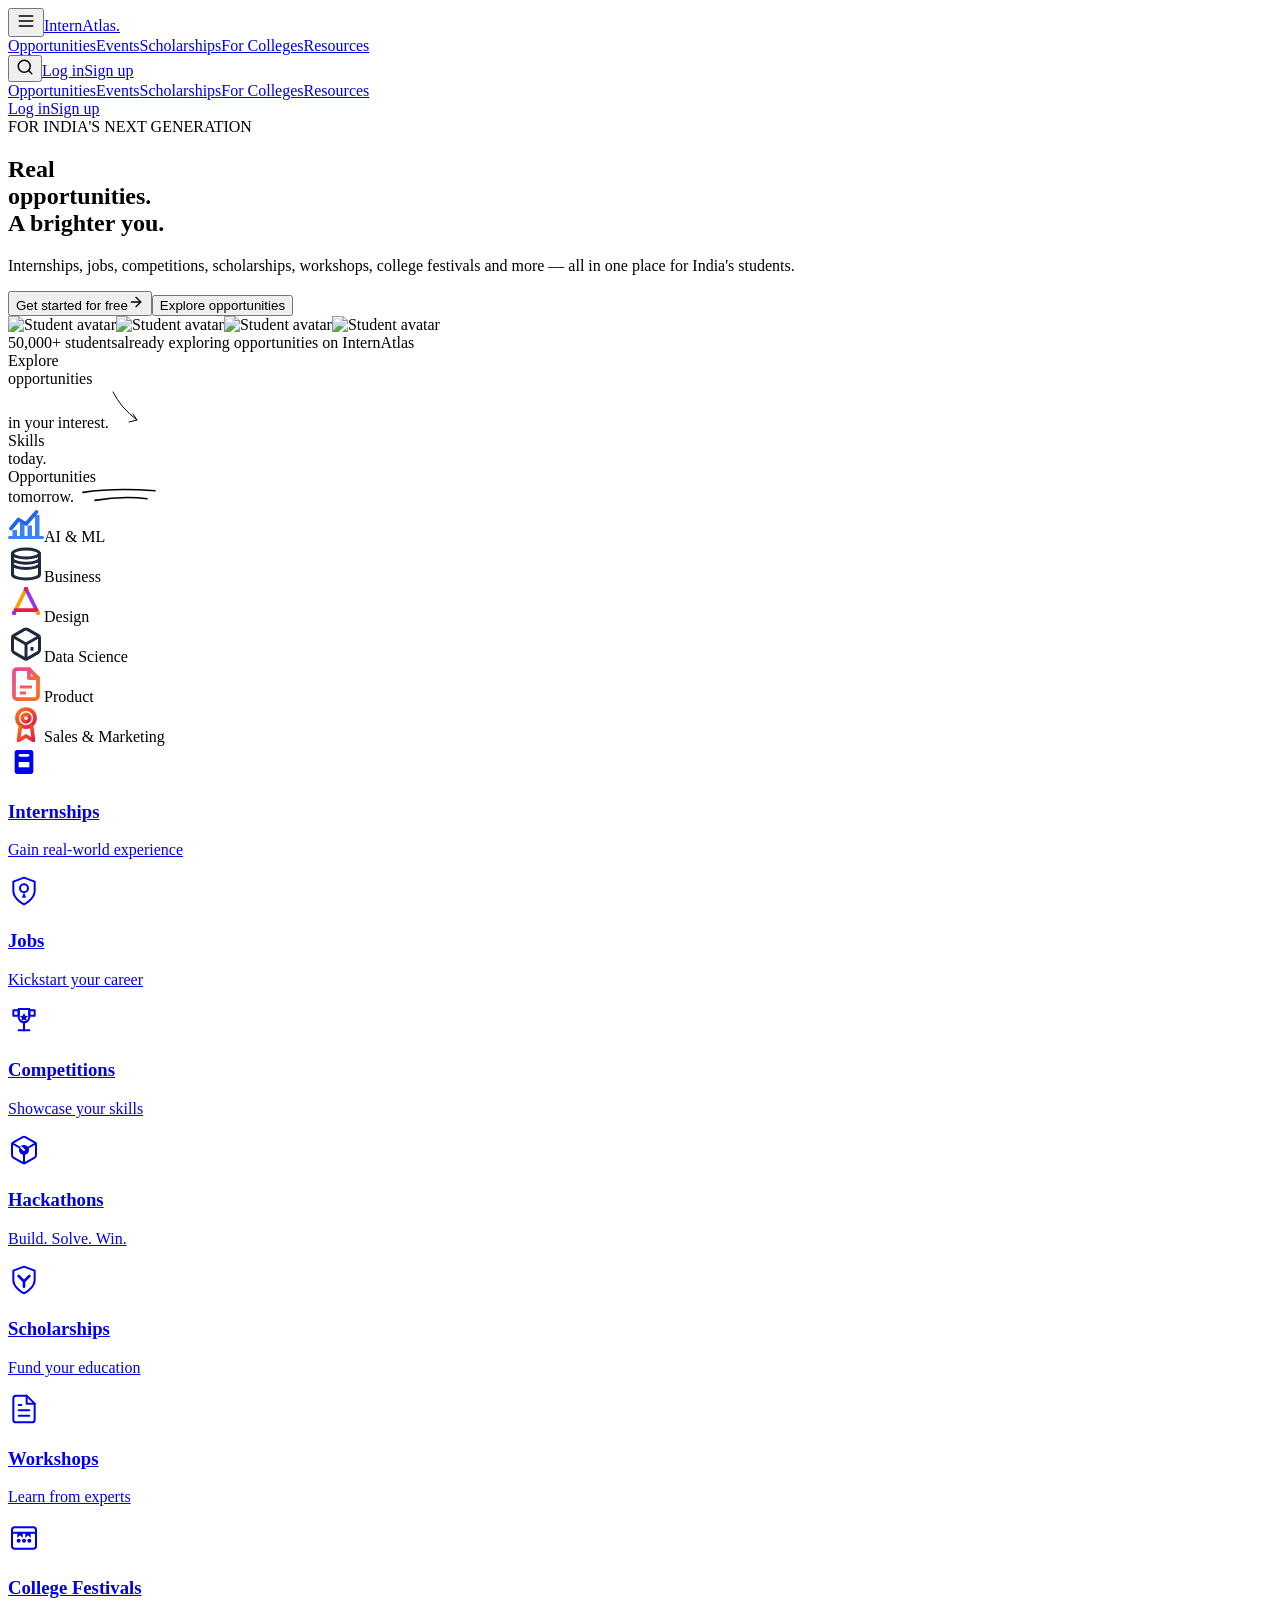
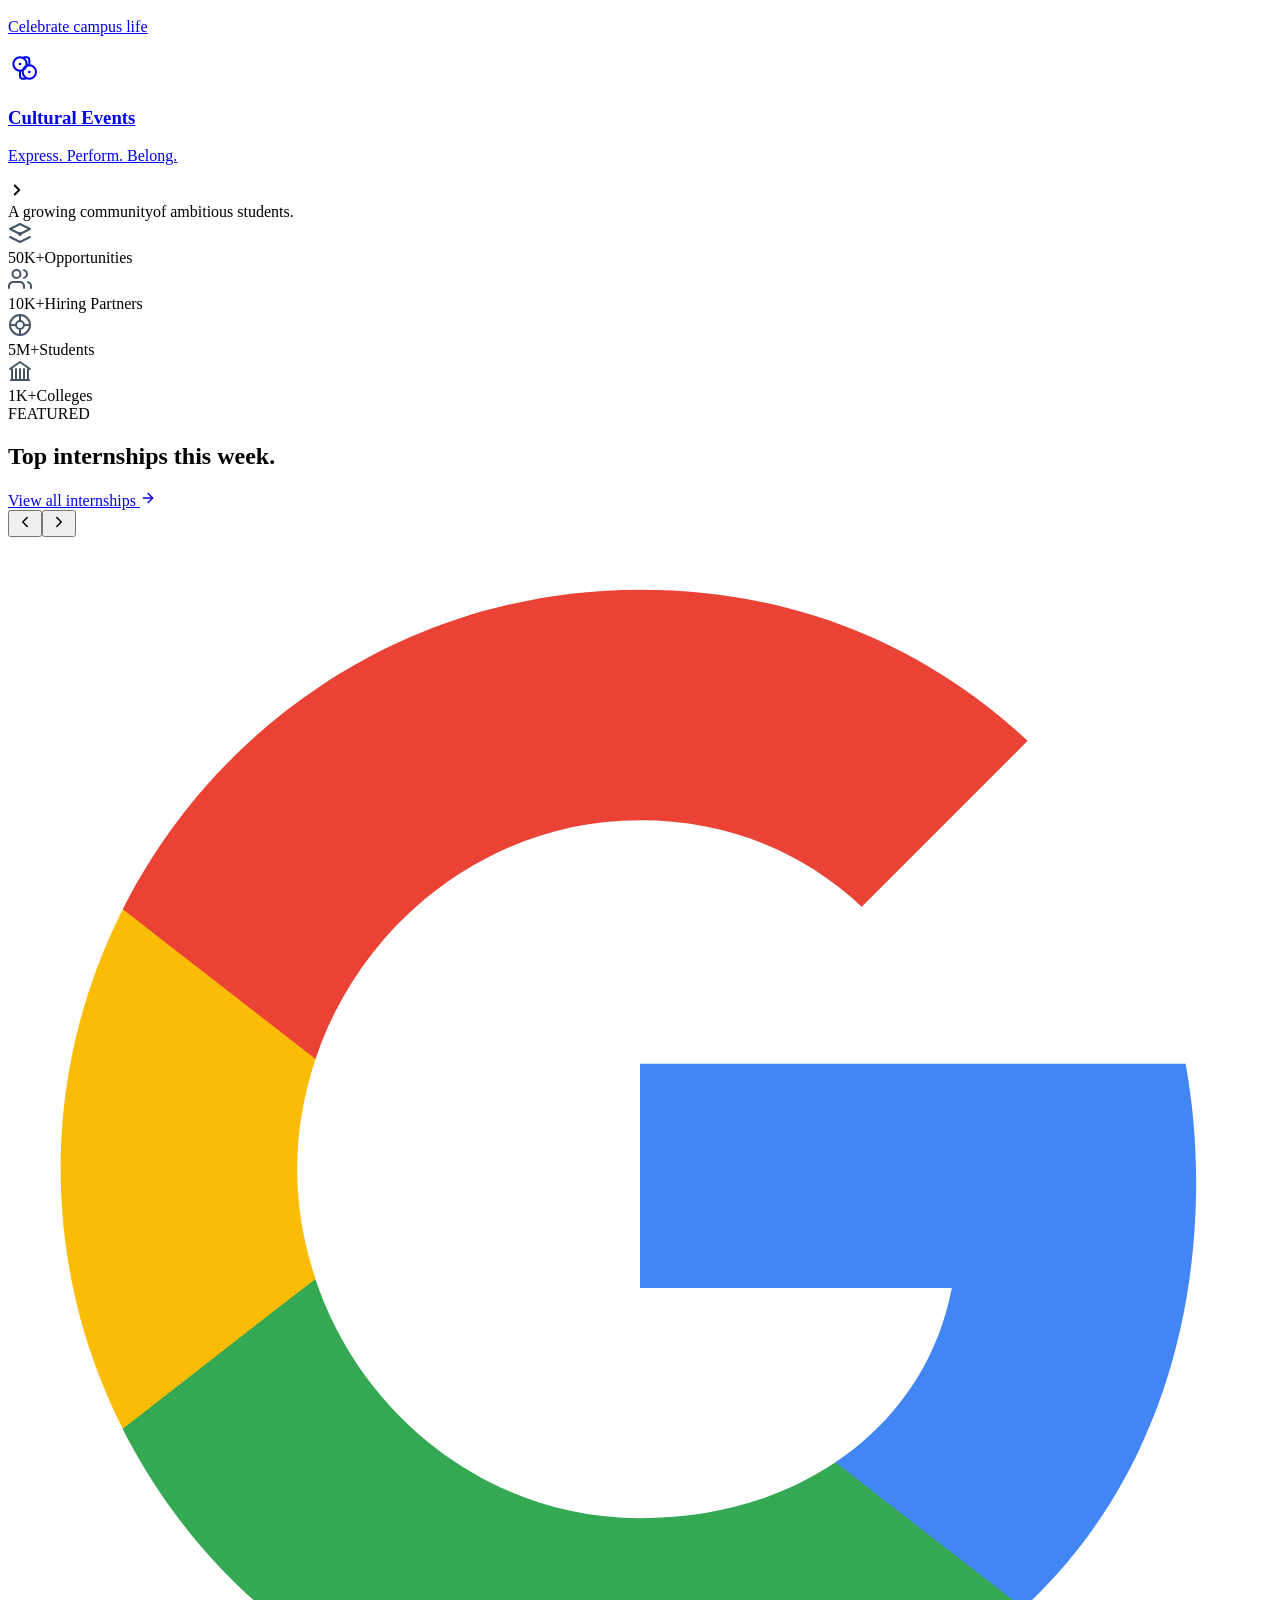
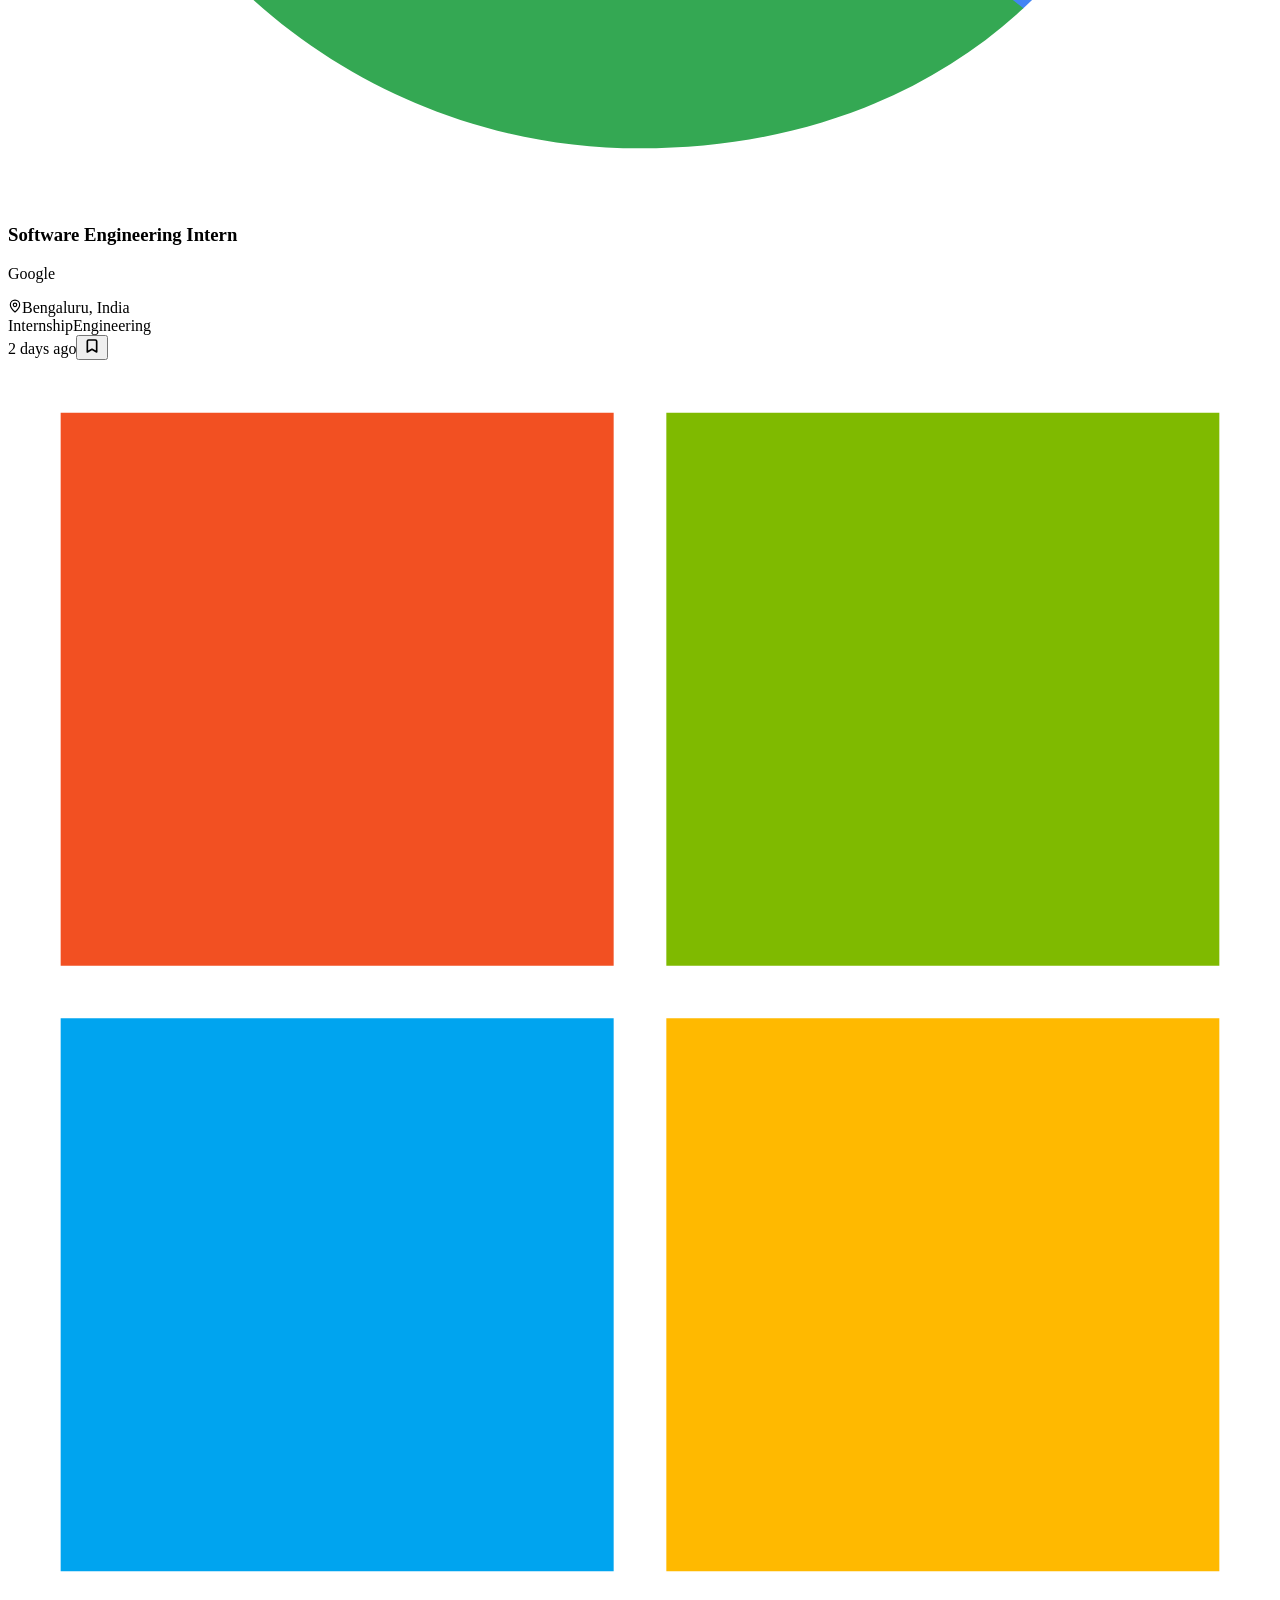
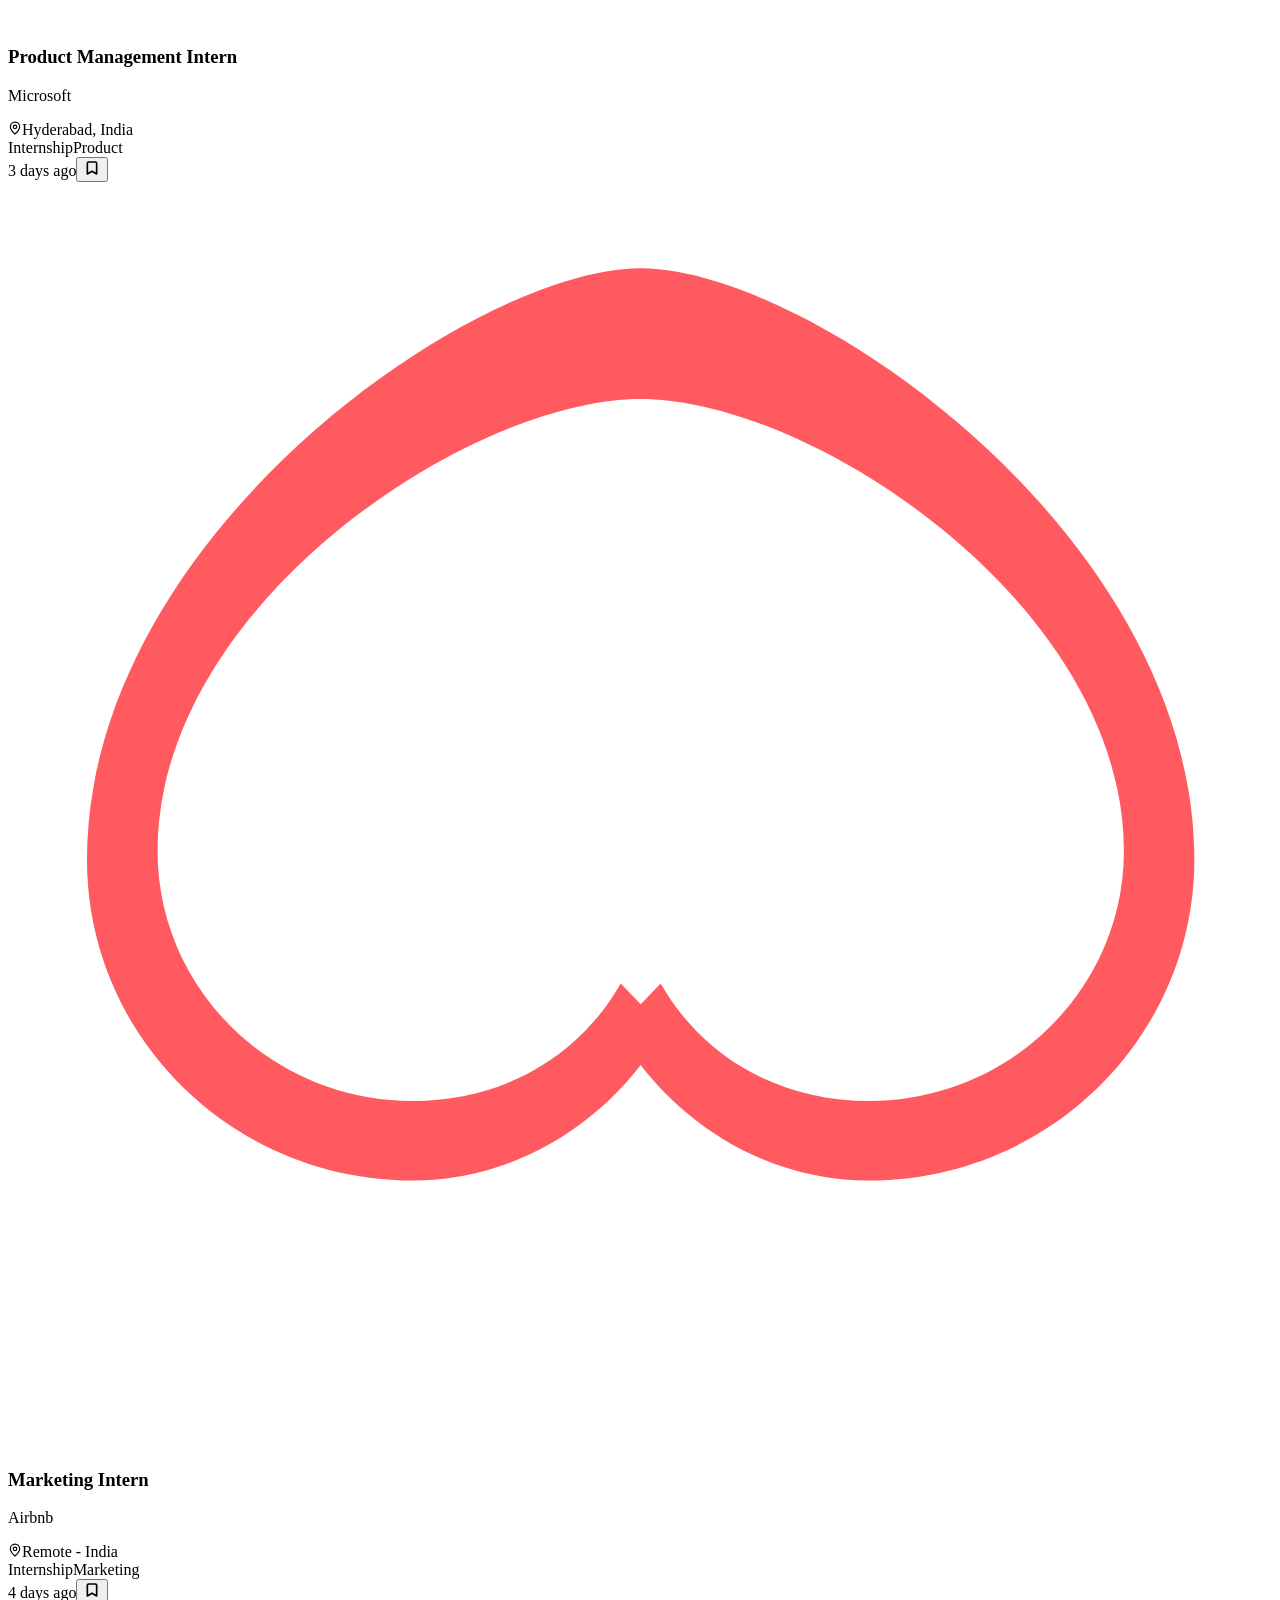
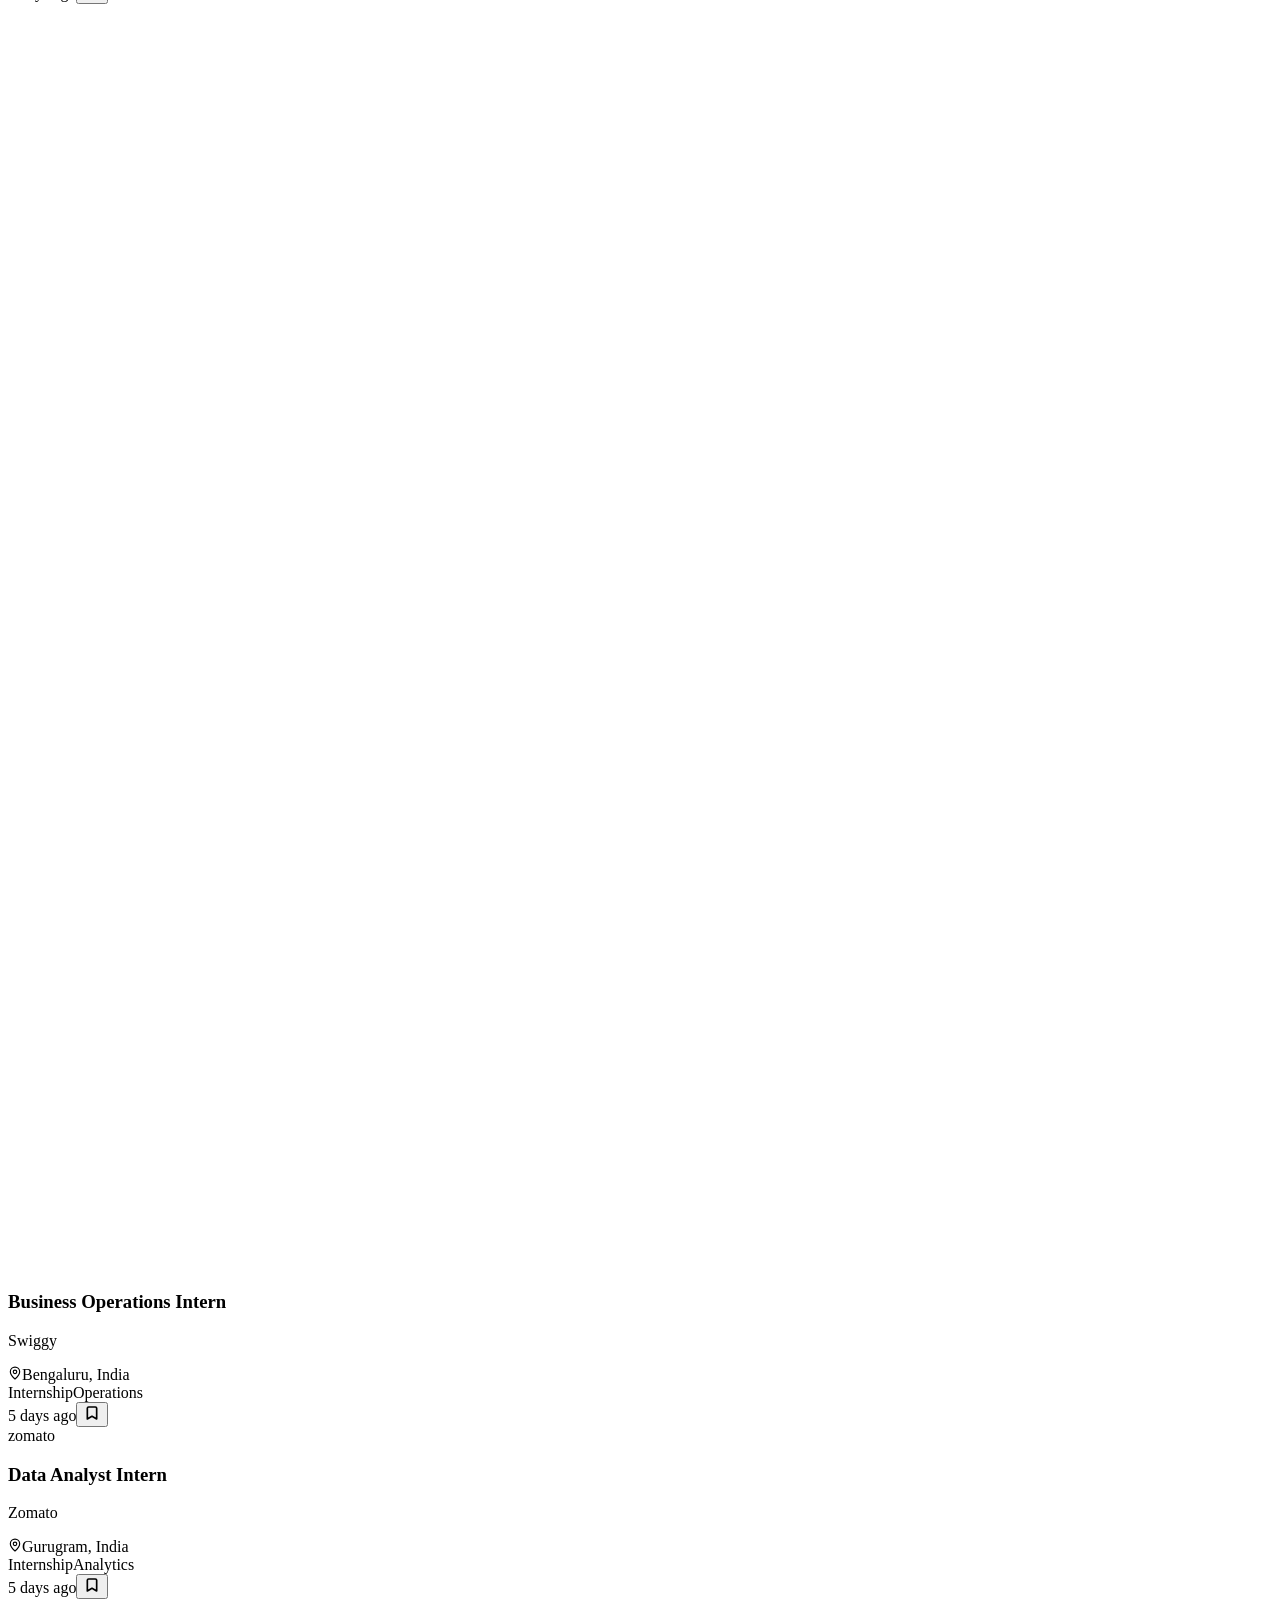
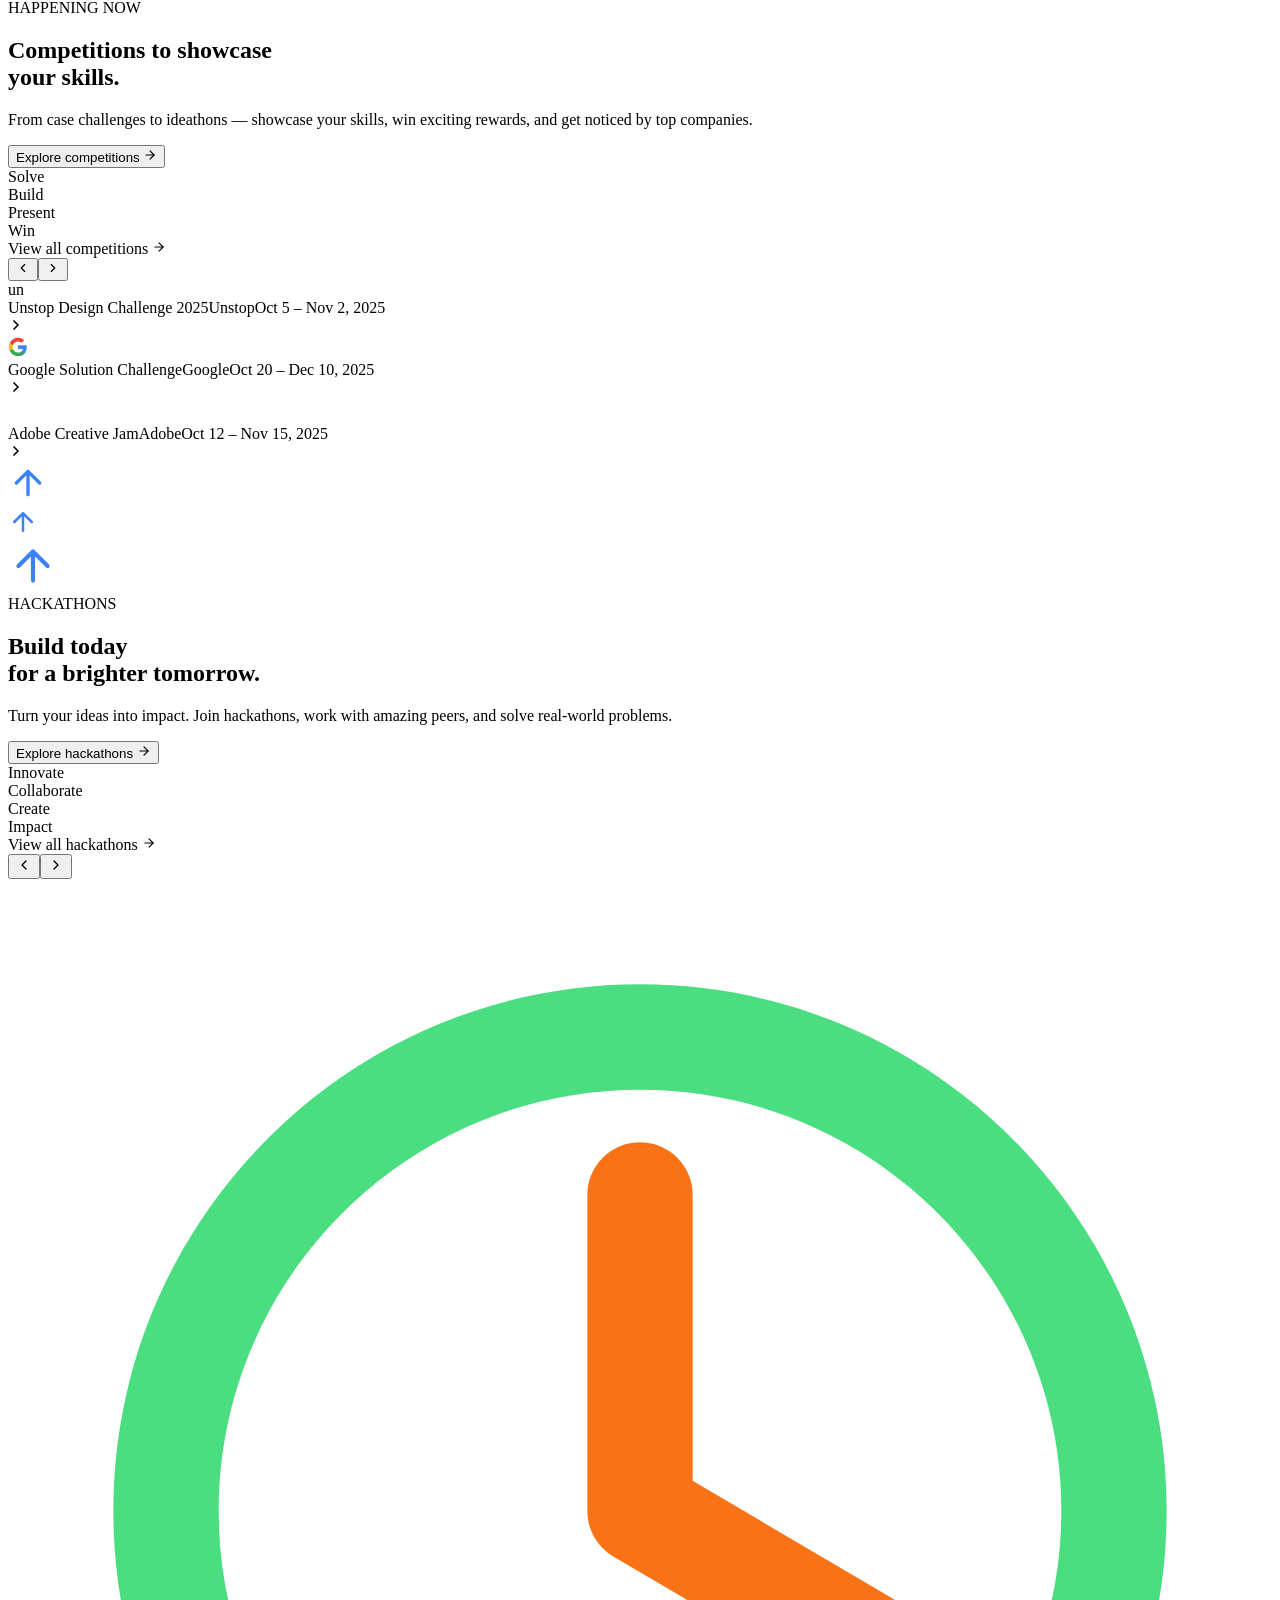
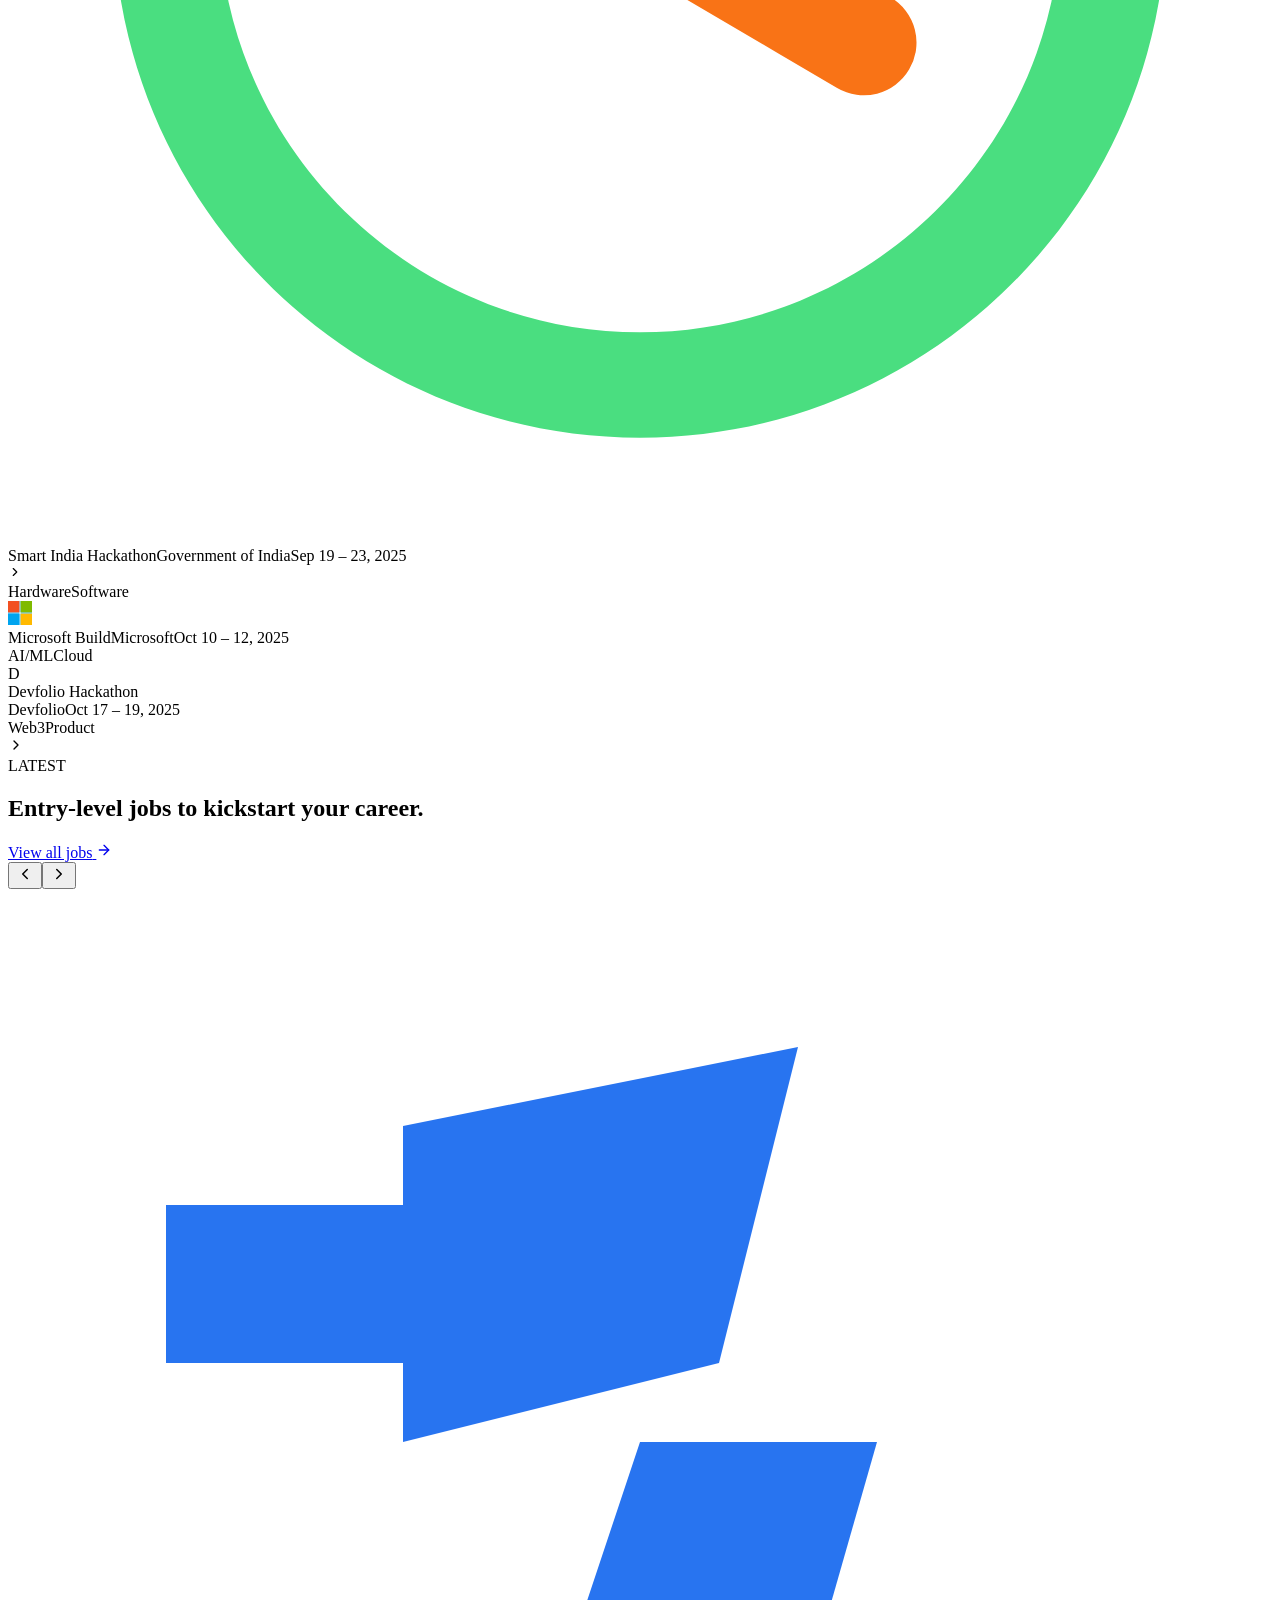
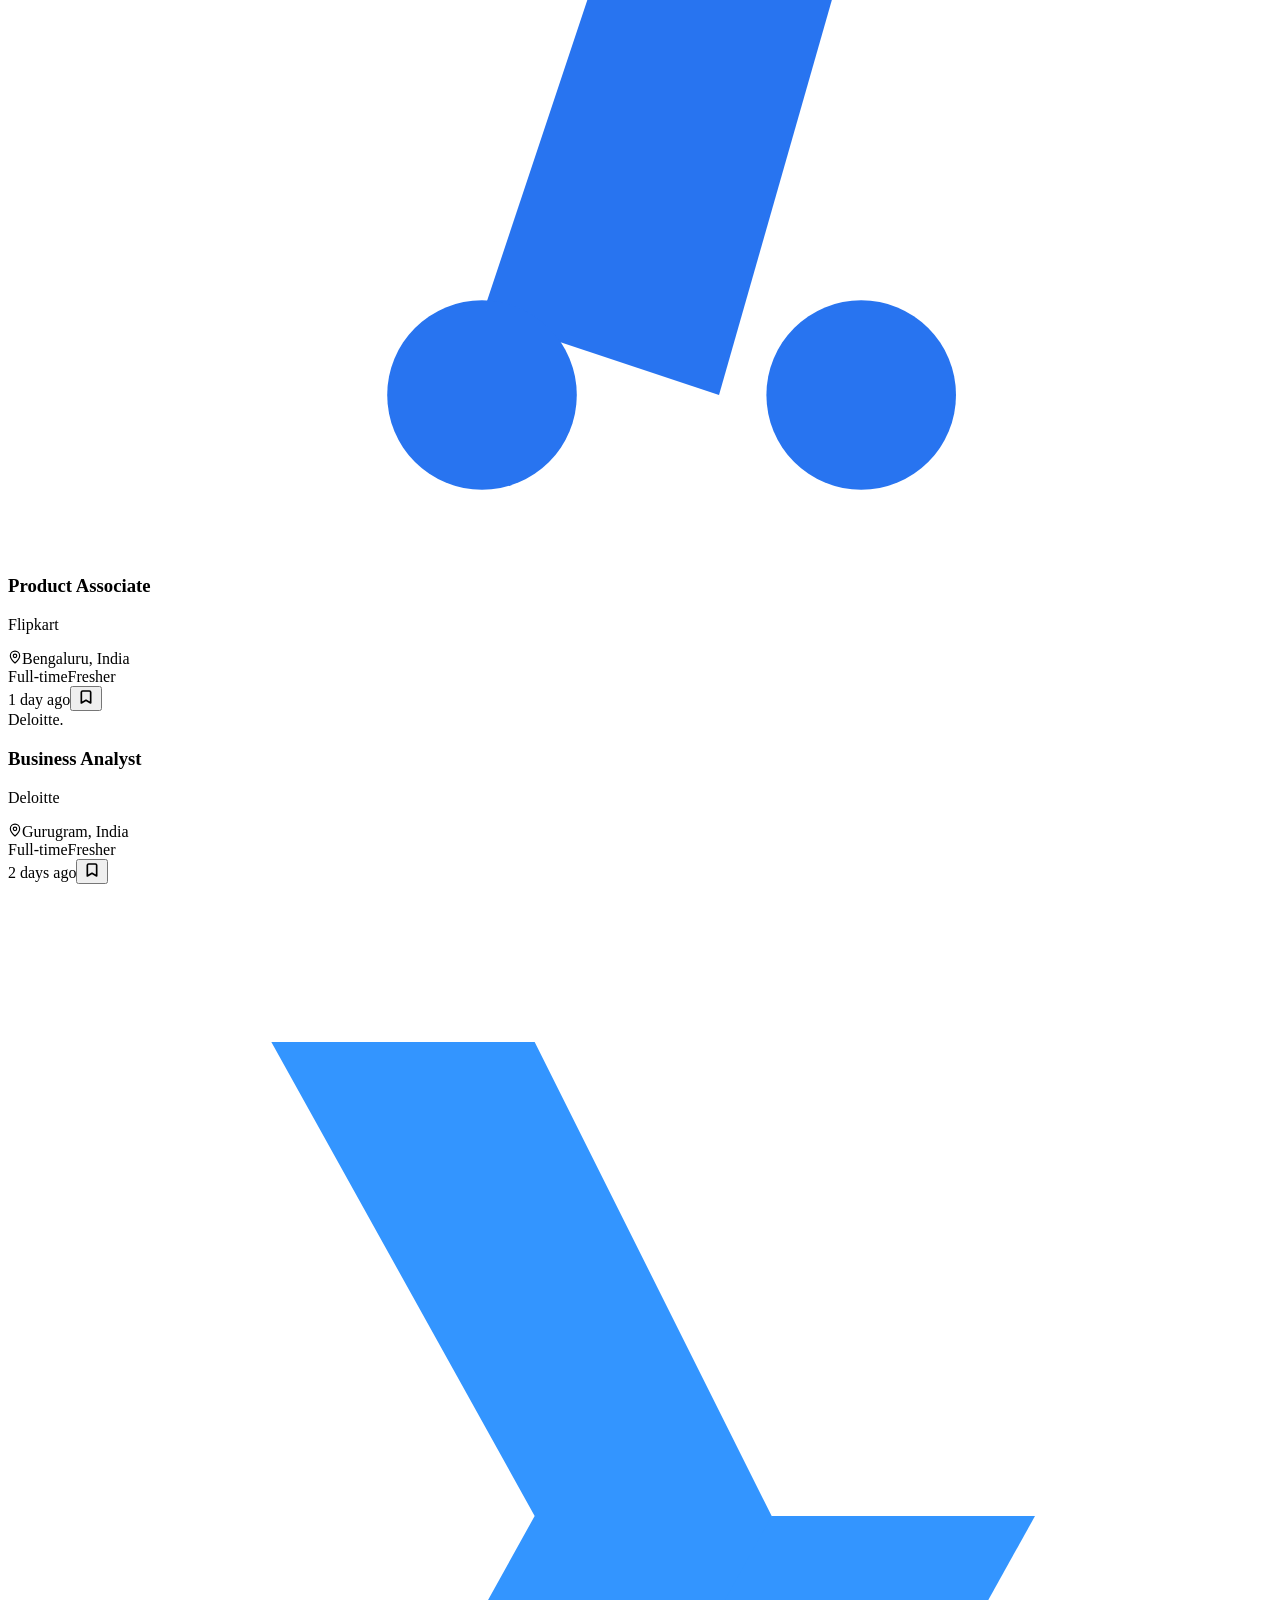
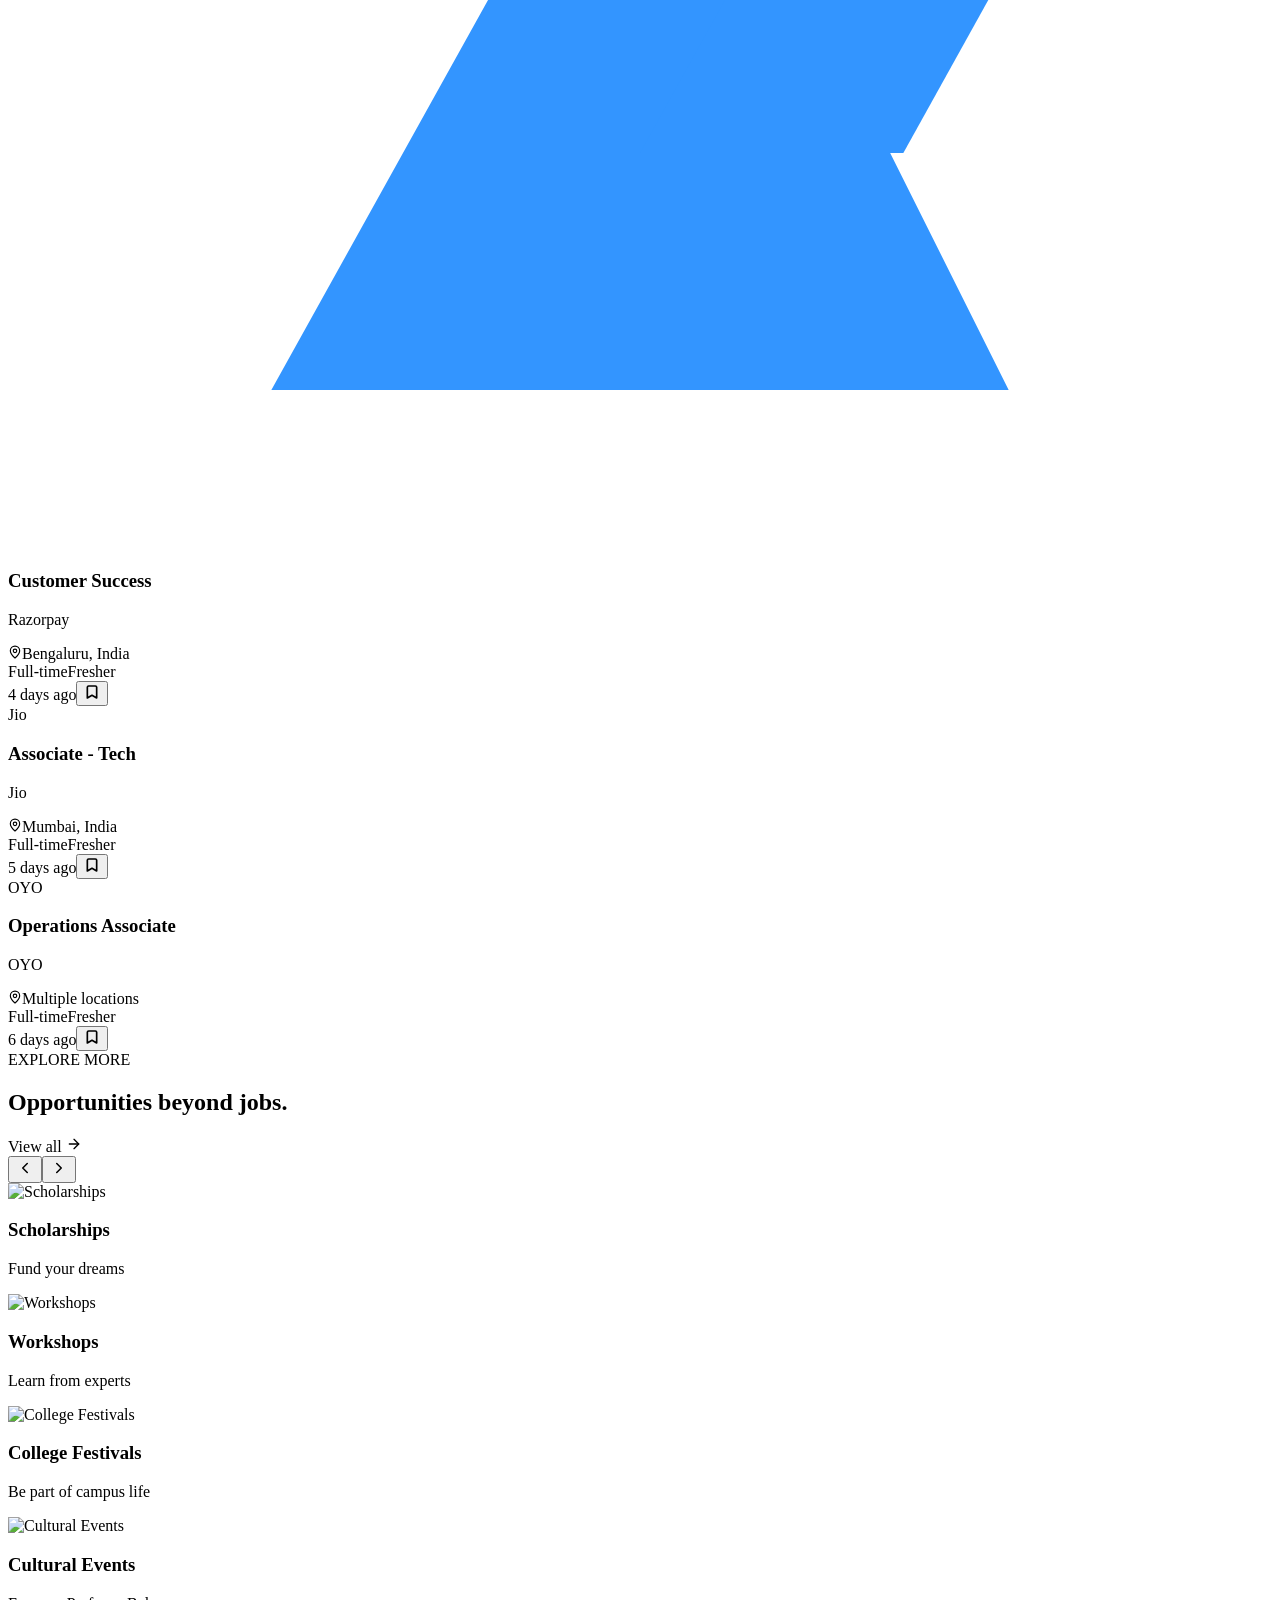
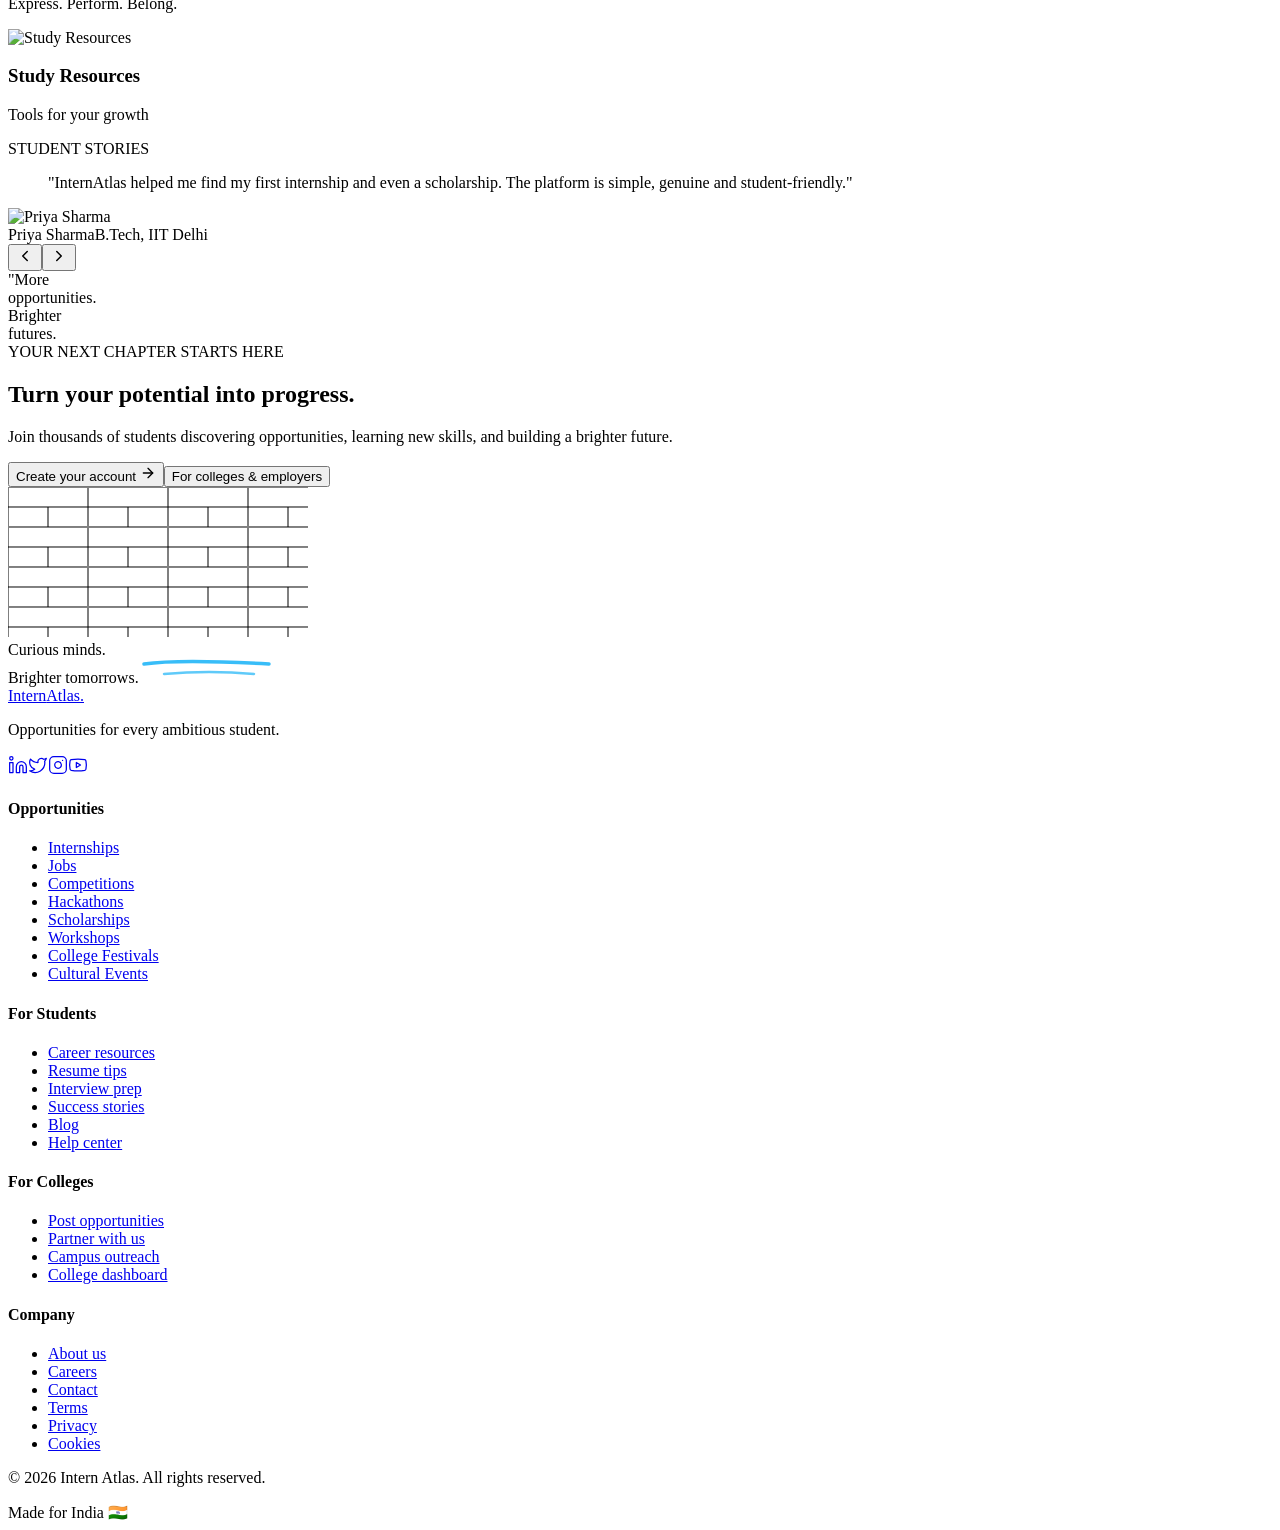
==== commit 55b67bd1: "changes made to homepage" ====
--- a/Frontend/.next/server/app/index.html
+++ b/Frontend/.next/server/app/index.html
@@ -1,3 +1,3 @@
-<!DOCTYPE html><html lang="en" class="plus_jakarta_sans_cbfb911a-module__5Eg7Na__variable playfair_display_2f7b7521-module__bdWmvq__variable caveat_7a8393f-module__yI9WIG__variable"><head><meta charSet="utf-8"/><meta name="viewport" content="width=device-width, initial-scale=1"/><link rel="preload" href="/_next/static/media/2a65768255d6b625-s.p.3u4lli0-axodc.woff2" as="font" crossorigin="" type="font/woff2"/><link rel="preload" href="/_next/static/media/a85fe84266768609-s.p.0h6ig86gwutp4.woff2" as="font" crossorigin="" type="font/woff2"/><link rel="preload" href="/_next/static/media/fba5a26ea33df6a3-s.p.18rizl4rsrl42.woff2" as="font" crossorigin="" type="font/woff2"/><link rel="preload" href="https://randomuser.me/api/portraits/men/32.jpg" as="image"/><link rel="preload" href="https://randomuser.me/api/portraits/women/44.jpg" as="image"/><link rel="preload" href="https://randomuser.me/api/portraits/men/86.jpg" as="image"/><link rel="preload" href="https://randomuser.me/api/portraits/women/68.jpg" as="image"/><link rel="preload" href="https://images.unsplash.com/photo-1522202176988-66273c2fd55f?q=80&amp;w=600&amp;auto=format&amp;fit=crop" as="image"/><link rel="preload" href="https://images.unsplash.com/photo-1544531586-fde5298cdd40?q=80&amp;w=600&amp;auto=format&amp;fit=crop" as="image"/><link rel="preload" href="https://images.unsplash.com/photo-1540575467063-178a50c2df87?q=80&amp;w=600&amp;auto=format&amp;fit=crop" as="image"/><link rel="preload" href="https://images.unsplash.com/photo-1516450360452-9312f5e86fc7?q=80&amp;w=600&amp;auto=format&amp;fit=crop" as="image"/><link rel="preload" href="https://images.unsplash.com/photo-1456513080510-7bf3a84b82f8?q=80&amp;w=600&amp;auto=format&amp;fit=crop" as="image"/><link rel="stylesheet" href="/_next/static/chunks/111a4twuci53m.css" data-precedence="next"/><link rel="preload" as="script" fetchPriority="low" href="/_next/static/chunks/310vm2bl3xxpt.js"/><script src="/_next/static/chunks/19mx3mg6lkumu.js" async=""></script><script src="/_next/static/chunks/27t_qfc-3_lzs.js" async=""></script><script src="/_next/static/chunks/2-rtuqsgzmno4.js" async=""></script><script src="/_next/static/chunks/turbopack-1b6uko1cu_h42.js" async=""></script><script src="/_next/static/chunks/3fntmmi971322.js" async=""></script><script src="/_next/static/chunks/3kzs9m85rl3qd.js" async=""></script><meta name="next-size-adjust" content=""/><title>InternAtlas — Find Your Next Opportunity</title><meta name="description" content="InternAtlas helps students discover internships, jobs, hackathons, competitions, scholarships and events — all in one place."/><meta name="keywords" content="internships,jobs for freshers,hackathons,scholarships,student opportunities,campus events"/><meta property="og:title" content="InternAtlas — Find Your Next Opportunity"/><meta property="og:description" content="Discover internships, jobs, hackathons, competitions, scholarships and events — all in one place."/><meta property="og:locale" content="en_IN"/><meta property="og:type" content="website"/><meta name="twitter:card" content="summary"/><meta name="twitter:title" content="InternAtlas — Find Your Next Opportunity"/><meta name="twitter:description" content="Discover internships, jobs, hackathons, competitions, scholarships and events — all in one place."/><link rel="icon" href="data:,"/><script src="/_next/static/chunks/0cz1d0mv5g_q7.js" noModule=""></script></head><body><div hidden=""><!--$--><!--/$--></div><header class="sticky top-0 z-50 h-14 md:h-16 transition-all duration-200 bg-transparent"><div class="mx-auto flex h-full max-w-[1400px] items-center justify-between px-6"><div class="flex items-center gap-4 lg:gap-14"><button class="flex h-10 w-10 items-center justify-center rounded-full border border-slate-200 text-slate-600 lg:hidden"><svg xmlns="http://www.w3.org/2000/svg" width="20" height="20" viewBox="0 0 24 24" fill="none" stroke="currentColor" stroke-width="2" stroke-linecap="round" stroke-linejoin="round" class="lucide lucide-menu"><line x1="4" x2="20" y1="12" y2="12"></line><line x1="4" x2="20" y1="6" y2="6"></line><line x1="4" x2="20" y1="18" y2="18"></line></svg></button><a aria-label="InternAtlas home" class="flex items-center" href="/"><span class="text-[22px] font-bold tracking-tight text-[#1E293B]">Intern<span class="text-[#2563EB]">Atlas.</span></span></a><nav aria-label="Primary navigation" class="hidden lg:flex items-center gap-8"><a class="text-[14px] font-medium text-slate-500 transition-colors hover:text-slate-900" href="#opportunities">Opportunities</a><a class="text-[14px] font-medium text-slate-500 transition-colors hover:text-slate-900" href="#events">Events</a><a class="text-[14px] font-medium text-slate-500 transition-colors hover:text-slate-900" href="#scholarships">Scholarships</a><a class="text-[14px] font-medium text-slate-500 transition-colors hover:text-slate-900" href="#colleges">For Colleges</a><a class="text-[14px] font-medium text-slate-500 transition-colors hover:text-slate-900" href="#resources">Resources</a></nav></div><div class="hidden items-center gap-4 lg:flex"><button class="flex h-11 w-11 items-center justify-center rounded-full border border-blue-100/60 bg-white text-[#1E293B] shadow-sm transition-colors hover:bg-slate-50 hover:border-slate-300"><svg xmlns="http://www.w3.org/2000/svg" width="18" height="18" viewBox="0 0 24 24" fill="none" stroke="currentColor" stroke-width="2.5" stroke-linecap="round" stroke-linejoin="round" class="lucide lucide-search"><circle cx="11" cy="11" r="8"></circle><path d="m21 21-4.3-4.3"></path></svg></button><a class="inline-flex items-center justify-center gap-2 whitespace-nowrap text-sm transition-all duration-200 focus-visible:outline-none focus-visible:ring-2 focus-visible:ring-blue-600 focus-visible:ring-offset-2 disabled:pointer-events-none disabled:opacity-50 border hover:text-slate-900 py-2 h-11 rounded-full border-blue-100/60 bg-white px-7 font-bold text-[#1E293B] shadow-sm hover:bg-slate-50 hover:border-slate-300" href="#login">Log in</a><a class="inline-flex items-center justify-center gap-2 whitespace-nowrap text-sm transition-all duration-200 focus-visible:outline-none focus-visible:ring-2 focus-visible:ring-blue-600 focus-visible:ring-offset-2 disabled:pointer-events-none disabled:opacity-50 border border-blue-600 hover:border-blue-700 hover:shadow-[0_4px_16px_rgba(37,99,235,0.3)] hover:-translate-y-px active:translate-y-0 py-2 h-11 rounded-full bg-[#1E293B] px-7 font-bold text-white shadow-sm hover:bg-slate-800" href="#signup">Sign up</a></div></div></header><div class="fixed inset-x-0 top-14 md:top-16 z-40 border-b border-slate-200 bg-white px-6 pb-6 shadow-lg lg:hidden transition-all duration-300 ease-out -translate-y-3 opacity-0 pointer-events-none"><nav class="mb-6 flex flex-col pt-4"><a class="border-b border-slate-100 py-4 text-[15px] font-semibold text-slate-700" href="#opportunities">Opportunities</a><a class="border-b border-slate-100 py-4 text-[15px] font-semibold text-slate-700" href="#events">Events</a><a class="border-b border-slate-100 py-4 text-[15px] font-semibold text-slate-700" href="#scholarships">Scholarships</a><a class="border-b border-slate-100 py-4 text-[15px] font-semibold text-slate-700" href="#colleges">For Colleges</a><a class="border-b border-slate-100 py-4 text-[15px] font-semibold text-slate-700" href="#resources">Resources</a></nav><div class="flex flex-col gap-3"><a class="inline-flex items-center gap-2 whitespace-nowrap text-sm transition-all duration-200 focus-visible:outline-none focus-visible:ring-2 focus-visible:ring-blue-600 focus-visible:ring-offset-2 disabled:pointer-events-none disabled:opacity-50 border bg-transparent hover:bg-slate-50 hover:text-slate-900 px-4 py-2 w-full justify-center rounded-full h-11 border-slate-200 font-bold text-[#1E293B]" href="#login">Log in</a><a class="inline-flex items-center gap-2 whitespace-nowrap text-sm transition-all duration-200 focus-visible:outline-none focus-visible:ring-2 focus-visible:ring-blue-600 focus-visible:ring-offset-2 disabled:pointer-events-none disabled:opacity-50 border border-blue-600 hover:bg-blue-700 hover:border-blue-700 hover:shadow-[0_4px_16px_rgba(37,99,235,0.3)] hover:-translate-y-px active:translate-y-0 px-4 py-2 w-full justify-center rounded-full bg-[#1E293B] text-white h-11 font-bold" href="#signup">Sign up</a></div></div><main class="bg-[#F8FAFC]/50"><section class="relative overflow-hidden bg-white pt-4 pb-12 md:pt-6 md:pb-16" aria-label="Hero section"><div class="pointer-events-none absolute left-0 top-0 h-[600px] w-[600px] -translate-x-1/2 -translate-y-1/2 rounded-full bg-blue-50/50 blur-3xl"></div><div class="pointer-events-none absolute right-0 top-20 h-[600px] w-[600px] translate-x-1/3 rounded-full bg-pink-50/50 blur-3xl"></div><div class="relative mx-auto max-w-[1400px] px-6"><div class="grid grid-cols-1 items-center gap-12 lg:grid-cols-2"><div class="flex flex-col z-10"><span class="mb-6 text-[12px] font-bold uppercase tracking-widest text-blue-600">FOR INDIA&#x27;S NEXT GENERATION</span><h1 class="mb-6 text-[clamp(36px,8vw,72px)] font-extrabold leading-[1.05] tracking-[-0.03em] text-[#0F172A]">Real <br class="hidden sm:block"/>opportunities. <br/><span class="font-serif italic text-[#DC2626]">A brighter you.</span></h1><p class="mb-10 max-w-[500px] text-[16px] md:text-[18px] leading-relaxed text-slate-600">Internships, jobs, competitions, scholarships, workshops, college festivals and more — all in one place for India&#x27;s students.</p><div class="mb-10 flex flex-wrap items-center gap-4"><button class="inline-flex items-center justify-center gap-2 whitespace-nowrap transition-all duration-200 focus-visible:outline-none focus-visible:ring-2 focus-visible:ring-blue-600 focus-visible:ring-offset-2 disabled:pointer-events-none disabled:opacity-50 border border-blue-600 hover:border-blue-700 hover:shadow-[0_4px_16px_rgba(37,99,235,0.3)] hover:-translate-y-px active:translate-y-0 py-2 h-12 w-full sm:w-auto rounded-full bg-[#2563EB] px-8 text-[15px] font-semibold text-white hover:bg-blue-700">Get started for free<svg xmlns="http://www.w3.org/2000/svg" width="16" height="16" viewBox="0 0 24 24" fill="none" stroke="currentColor" stroke-width="2" stroke-linecap="round" stroke-linejoin="round" class="lucide lucide-arrow-right ml-2"><path d="M5 12h14"></path><path d="m12 5 7 7-7 7"></path></svg></button><button class="inline-flex items-center justify-center gap-2 whitespace-nowrap transition-all duration-200 focus-visible:outline-none focus-visible:ring-2 focus-visible:ring-blue-600 focus-visible:ring-offset-2 disabled:pointer-events-none disabled:opacity-50 border bg-transparent hover:text-slate-900 py-2 h-12 w-full sm:w-auto rounded-full border-slate-300 px-8 text-[15px] font-semibold text-[#0F172A] hover:bg-slate-50">Explore opportunities</button></div><div class="flex flex-col sm:flex-row items-start sm:items-center gap-4"><div class="flex"><img src="https://randomuser.me/api/portraits/men/32.jpg" alt="Student avatar" class="h-10 w-10 rounded-full border-2 border-white object-cover shadow-sm "/><img src="https://randomuser.me/api/portraits/women/44.jpg" alt="Student avatar" class="h-10 w-10 rounded-full border-2 border-white object-cover shadow-sm -ml-3"/><img src="https://randomuser.me/api/portraits/men/86.jpg" alt="Student avatar" class="h-10 w-10 rounded-full border-2 border-white object-cover shadow-sm -ml-3"/><img src="https://randomuser.me/api/portraits/women/68.jpg" alt="Student avatar" class="h-10 w-10 rounded-full border-2 border-white object-cover shadow-sm -ml-3"/></div><div class="flex flex-col"><span class="text-[14px] font-bold text-slate-900">50,000+ students</span><span class="text-[13px] text-slate-500">already exploring opportunities on InternAtlas</span></div></div></div><div class="relative hidden lg:block h-[500px] w-full" aria-hidden="true"><div class="absolute top-[20%] left-[-2%] -rotate-6 font-hand text-[26px] text-[#1E293B] leading-[1.1] z-20">Explore <br/> opportunities <br/> in your interest.<svg class="absolute -bottom-10 right-[10px] text-[#F43F5E]" width="40" height="40" viewBox="0 0 100 100" fill="none"><path d="M10 10 Q 30 50, 70 80" stroke="currentColor" stroke-width="2.5" stroke-linecap="round" fill="none"></path><path d="M50 85 L 70 80 L 60 65" stroke="currentColor" stroke-width="2.5" stroke-linecap="round" stroke-linejoin="round" fill="none"></path></svg></div><div class="absolute bottom-[5%] right-[-5%] -rotate-3 font-hand text-[26px] text-[#1E293B] z-20 leading-[1.1]">Skills <br/> today. <br/> Opportunities <br/> tomorrow.<svg class="absolute -bottom-4 right-0 text-[#F43F5E]" width="90" height="16" viewBox="0 0 100 20" fill="none"><path d="M5 8 Q 45 2, 95 6" stroke="currentColor" stroke-width="2" stroke-linecap="round" fill="none"></path><path d="M20 18 Q 55 12, 85 16" stroke="currentColor" stroke-width="2" stroke-linecap="round" fill="none"></path></svg></div><div class="relative h-full w-full"><div class="absolute flex flex-col items-center justify-center gap-3 rounded-[24px] bg-white p-5 shadow-[0_8px_30px_rgb(0,0,0,0.06)] transition-transform duration-500 hover:-translate-y-2 hover:shadow-xl w-[125px] h-[125px] top-[5%] left-[38%]"><svg width="36" height="36" viewBox="0 0 24 24" fill="none" xmlns="http://www.w3.org/2000/svg"><rect x="3" y="16" width="3" height="4" fill="#3B82F6"></rect><rect x="8" y="10" width="3" height="10" fill="#3B82F6"></rect><rect x="13" y="13" width="3" height="7" fill="#3B82F6"></rect><rect x="18" y="6" width="3" height="14" fill="#3B82F6"></rect><path d="M1 21H23" stroke="#3B82F6" stroke-width="2" stroke-linecap="round"></path><path d="M2 15L7 9L12 12L19 4" stroke="#2563EB" stroke-width="2.5" stroke-linecap="round" stroke-linejoin="round"></path></svg><span class="text-[12px] font-bold text-[#1E293B] text-center leading-tight whitespace-pre-wrap">AI &amp;
+<!DOCTYPE html><html lang="en" class="plus_jakarta_sans_cbfb911a-module__5Eg7Na__variable playfair_display_2f7b7521-module__bdWmvq__variable caveat_7a8393f-module__yI9WIG__variable"><head><meta charSet="utf-8"/><meta name="viewport" content="width=device-width, initial-scale=1"/><link rel="preload" href="/_next/static/media/2a65768255d6b625-s.p.3u4lli0-axodc.woff2" as="font" crossorigin="" type="font/woff2"/><link rel="preload" href="/_next/static/media/a85fe84266768609-s.p.0h6ig86gwutp4.woff2" as="font" crossorigin="" type="font/woff2"/><link rel="preload" href="/_next/static/media/fba5a26ea33df6a3-s.p.18rizl4rsrl42.woff2" as="font" crossorigin="" type="font/woff2"/><link rel="preload" href="https://randomuser.me/api/portraits/men/32.jpg" as="image"/><link rel="preload" href="https://randomuser.me/api/portraits/women/44.jpg" as="image"/><link rel="preload" href="https://randomuser.me/api/portraits/men/86.jpg" as="image"/><link rel="preload" href="https://randomuser.me/api/portraits/women/68.jpg" as="image"/><link rel="preload" href="https://images.unsplash.com/photo-1522202176988-66273c2fd55f?q=80&amp;w=600&amp;auto=format&amp;fit=crop" as="image"/><link rel="preload" href="https://images.unsplash.com/photo-1544531586-fde5298cdd40?q=80&amp;w=600&amp;auto=format&amp;fit=crop" as="image"/><link rel="preload" href="https://images.unsplash.com/photo-1540575467063-178a50c2df87?q=80&amp;w=600&amp;auto=format&amp;fit=crop" as="image"/><link rel="preload" href="https://images.unsplash.com/photo-1516450360452-9312f5e86fc7?q=80&amp;w=600&amp;auto=format&amp;fit=crop" as="image"/><link rel="preload" href="https://images.unsplash.com/photo-1456513080510-7bf3a84b82f8?q=80&amp;w=600&amp;auto=format&amp;fit=crop" as="image"/><link rel="stylesheet" href="/_next/static/chunks/3zr1x_sj-fbnz.css" data-precedence="next"/><link rel="preload" as="script" fetchPriority="low" href="/_next/static/chunks/310vm2bl3xxpt.js"/><script src="/_next/static/chunks/19mx3mg6lkumu.js" async=""></script><script src="/_next/static/chunks/27t_qfc-3_lzs.js" async=""></script><script src="/_next/static/chunks/2-rtuqsgzmno4.js" async=""></script><script src="/_next/static/chunks/turbopack-1b6uko1cu_h42.js" async=""></script><script src="/_next/static/chunks/3fntmmi971322.js" async=""></script><script src="/_next/static/chunks/2lf965thbbdqj.js" async=""></script><meta name="next-size-adjust" content=""/><title>InternAtlas — Find Your Next Opportunity</title><meta name="description" content="InternAtlas helps students discover internships, jobs, hackathons, competitions, scholarships and events — all in one place."/><meta name="keywords" content="internships,jobs for freshers,hackathons,scholarships,student opportunities,campus events"/><meta property="og:title" content="InternAtlas — Find Your Next Opportunity"/><meta property="og:description" content="Discover internships, jobs, hackathons, competitions, scholarships and events — all in one place."/><meta property="og:locale" content="en_IN"/><meta property="og:type" content="website"/><meta name="twitter:card" content="summary"/><meta name="twitter:title" content="InternAtlas — Find Your Next Opportunity"/><meta name="twitter:description" content="Discover internships, jobs, hackathons, competitions, scholarships and events — all in one place."/><link rel="icon" href="data:,"/><script src="/_next/static/chunks/0cz1d0mv5g_q7.js" noModule=""></script></head><body><div hidden=""><!--$--><!--/$--></div><header class="sticky top-0 z-50 h-16 md:h-20 transition-all duration-200 bg-transparent"><div class="mx-auto flex h-full max-w-[1400px] items-center justify-between px-6"><div class="flex items-center gap-4 lg:gap-14"><button class="flex h-10 w-10 items-center justify-center rounded-full border border-slate-200 text-slate-600 lg:hidden"><svg xmlns="http://www.w3.org/2000/svg" width="20" height="20" viewBox="0 0 24 24" fill="none" stroke="currentColor" stroke-width="2" stroke-linecap="round" stroke-linejoin="round" class="lucide lucide-menu"><line x1="4" x2="20" y1="12" y2="12"></line><line x1="4" x2="20" y1="6" y2="6"></line><line x1="4" x2="20" y1="18" y2="18"></line></svg></button><a aria-label="InternAtlas home" class="flex items-center" href="/"><span class="text-[24px] font-bold tracking-tight text-[#0f172a]">Intern<span class="text-blue-600">Atlas.</span></span></a><nav aria-label="Primary navigation" class="hidden lg:flex items-center gap-8"><a class="text-[14px] font-semibold text-slate-600 transition-colors hover:text-[#0f172a]" href="#opportunities">Opportunities</a><a class="text-[14px] font-semibold text-slate-600 transition-colors hover:text-[#0f172a]" href="#events">Events</a><a class="text-[14px] font-semibold text-slate-600 transition-colors hover:text-[#0f172a]" href="#scholarships">Scholarships</a><a class="text-[14px] font-semibold text-slate-600 transition-colors hover:text-[#0f172a]" href="#colleges">For Colleges</a><a class="text-[14px] font-semibold text-slate-600 transition-colors hover:text-[#0f172a]" href="#resources">Resources</a></nav></div><div class="hidden items-center gap-4 lg:flex"><button class="flex h-[42px] w-[42px] items-center justify-center rounded-full border border-slate-200 bg-white text-slate-700 shadow-sm transition-colors hover:bg-slate-50"><svg xmlns="http://www.w3.org/2000/svg" width="18" height="18" viewBox="0 0 24 24" fill="none" stroke="currentColor" stroke-width="2" stroke-linecap="round" stroke-linejoin="round" class="lucide lucide-search"><circle cx="11" cy="11" r="8"></circle><path d="m21 21-4.3-4.3"></path></svg></button><a class="inline-flex items-center justify-center gap-2 whitespace-nowrap text-sm transition-all duration-200 focus-visible:outline-none focus-visible:ring-2 focus-visible:ring-blue-600 focus-visible:ring-offset-2 disabled:pointer-events-none disabled:opacity-50 border hover:text-slate-900 py-2 h-[42px] rounded-full border-slate-200 bg-white px-7 font-semibold text-[#0f172a] shadow-sm hover:bg-slate-50" href="#login">Log in</a><a class="inline-flex items-center justify-center gap-2 whitespace-nowrap text-sm transition-all duration-200 focus-visible:outline-none focus-visible:ring-2 focus-visible:ring-blue-600 focus-visible:ring-offset-2 disabled:pointer-events-none disabled:opacity-50 border border-blue-600 hover:border-blue-700 hover:shadow-[0_4px_16px_rgba(37,99,235,0.3)] hover:-translate-y-px active:translate-y-0 py-2 h-[42px] rounded-full bg-[#0f172a] px-7 font-semibold text-white shadow-sm hover:bg-slate-800" href="#signup">Sign up</a></div></div></header><div class="fixed inset-x-0 top-14 md:top-16 z-40 border-b border-slate-200 bg-white px-6 pb-6 shadow-lg lg:hidden transition-all duration-300 ease-out -translate-y-3 opacity-0 pointer-events-none"><nav class="mb-6 flex flex-col pt-4"><a class="border-b border-slate-100 py-4 text-[15px] font-semibold text-slate-700" href="#opportunities">Opportunities</a><a class="border-b border-slate-100 py-4 text-[15px] font-semibold text-slate-700" href="#events">Events</a><a class="border-b border-slate-100 py-4 text-[15px] font-semibold text-slate-700" href="#scholarships">Scholarships</a><a class="border-b border-slate-100 py-4 text-[15px] font-semibold text-slate-700" href="#colleges">For Colleges</a><a class="border-b border-slate-100 py-4 text-[15px] font-semibold text-slate-700" href="#resources">Resources</a></nav><div class="flex flex-col gap-3"><a class="inline-flex items-center gap-2 whitespace-nowrap text-sm transition-all duration-200 focus-visible:outline-none focus-visible:ring-2 focus-visible:ring-blue-600 focus-visible:ring-offset-2 disabled:pointer-events-none disabled:opacity-50 border bg-transparent hover:bg-slate-50 hover:text-slate-900 px-4 py-2 w-full justify-center rounded-full h-11 border-slate-200 font-bold text-[#1E293B]" href="#login">Log in</a><a class="inline-flex items-center gap-2 whitespace-nowrap text-sm transition-all duration-200 focus-visible:outline-none focus-visible:ring-2 focus-visible:ring-blue-600 focus-visible:ring-offset-2 disabled:pointer-events-none disabled:opacity-50 border border-blue-600 hover:bg-blue-700 hover:border-blue-700 hover:shadow-[0_4px_16px_rgba(37,99,235,0.3)] hover:-translate-y-px active:translate-y-0 px-4 py-2 w-full justify-center rounded-full bg-[#1E293B] text-white h-11 font-bold" href="#signup">Sign up</a></div></div><main class="bg-[#F8FAFC]/50"><section class="relative overflow-hidden bg-white pt-4 pb-12 md:pt-6 md:pb-16" aria-label="Hero section"><div class="pointer-events-none absolute left-0 top-0 h-[600px] w-[600px] -translate-x-1/2 -translate-y-1/2 rounded-full bg-blue-50/50 blur-3xl"></div><div class="pointer-events-none absolute right-0 top-20 h-[600px] w-[600px] translate-x-1/3 rounded-full bg-pink-50/50 blur-3xl"></div><div class="relative mx-auto max-w-[1400px] px-6"><div class="grid grid-cols-1 items-center gap-12 lg:grid-cols-2"><div class="flex flex-col z-10"><span class="mb-6 text-[12px] font-bold uppercase tracking-widest text-blue-600">FOR INDIA&#x27;S NEXT GENERATION</span><h1 class="mb-6 text-[clamp(36px,8vw,72px)] font-extrabold leading-[1.05] tracking-[-0.03em] text-[#0f172a]">Real <br class="hidden sm:block"/>opportunities. <br/><span class="font-serif italic text-[#DC2626]">A brighter you.</span></h1><p class="mb-10 max-w-[500px] text-[16px] md:text-[18px] leading-relaxed text-slate-600">Internships, jobs, competitions, scholarships, workshops, college festivals and more — all in one place for India&#x27;s students.</p><div class="mb-10 flex flex-wrap items-center gap-4"><button class="inline-flex items-center justify-center gap-2 whitespace-nowrap transition-all duration-200 focus-visible:outline-none focus-visible:ring-2 focus-visible:ring-blue-600 focus-visible:ring-offset-2 disabled:pointer-events-none disabled:opacity-50 border border-blue-600 hover:border-blue-700 hover:shadow-[0_4px_16px_rgba(37,99,235,0.3)] hover:-translate-y-px active:translate-y-0 py-2 h-12 w-full sm:w-auto rounded-full bg-[#2563EB] px-8 text-[15px] font-semibold text-white hover:bg-blue-700">Get started for free<svg xmlns="http://www.w3.org/2000/svg" width="16" height="16" viewBox="0 0 24 24" fill="none" stroke="currentColor" stroke-width="2" stroke-linecap="round" stroke-linejoin="round" class="lucide lucide-arrow-right ml-2"><path d="M5 12h14"></path><path d="m12 5 7 7-7 7"></path></svg></button><button class="inline-flex items-center justify-center gap-2 whitespace-nowrap transition-all duration-200 focus-visible:outline-none focus-visible:ring-2 focus-visible:ring-blue-600 focus-visible:ring-offset-2 disabled:pointer-events-none disabled:opacity-50 border bg-transparent hover:text-slate-900 py-2 h-12 w-full sm:w-auto rounded-full border-slate-300 px-8 text-[15px] font-semibold text-[#0f172a] hover:bg-slate-50">Explore opportunities</button></div><div class="flex flex-col sm:flex-row items-start sm:items-center gap-4"><div class="flex"><img src="https://randomuser.me/api/portraits/men/32.jpg" alt="Student avatar" class="h-10 w-10 rounded-full border-2 border-white object-cover shadow-sm "/><img src="https://randomuser.me/api/portraits/women/44.jpg" alt="Student avatar" class="h-10 w-10 rounded-full border-2 border-white object-cover shadow-sm -ml-3"/><img src="https://randomuser.me/api/portraits/men/86.jpg" alt="Student avatar" class="h-10 w-10 rounded-full border-2 border-white object-cover shadow-sm -ml-3"/><img src="https://randomuser.me/api/portraits/women/68.jpg" alt="Student avatar" class="h-10 w-10 rounded-full border-2 border-white object-cover shadow-sm -ml-3"/></div><div class="flex flex-col"><span class="text-[14px] font-bold text-slate-900">50,000+ students</span><span class="text-[13px] text-slate-500">already exploring opportunities on InternAtlas</span></div></div></div><div class="relative hidden lg:block h-[500px] w-full" aria-hidden="true"><div class="absolute top-[20%] left-[-2%] -rotate-6 font-hand text-[26px] text-[#1E293B] leading-[1.1] z-20">Explore <br/> opportunities <br/> in your interest.<svg class="absolute -bottom-10 right-[10px] text-[#F43F5E]" width="40" height="40" viewBox="0 0 100 100" fill="none"><path d="M10 10 Q 30 50, 70 80" stroke="currentColor" stroke-width="2.5" stroke-linecap="round" fill="none"></path><path d="M50 85 L 70 80 L 60 65" stroke="currentColor" stroke-width="2.5" stroke-linecap="round" stroke-linejoin="round" fill="none"></path></svg></div><div class="absolute bottom-[5%] right-[-5%] -rotate-3 font-hand text-[26px] text-[#1E293B] z-20 leading-[1.1]">Skills <br/> today. <br/> Opportunities <br/> tomorrow.<svg class="absolute -bottom-4 right-0 text-[#F43F5E]" width="90" height="16" viewBox="0 0 100 20" fill="none"><path d="M5 8 Q 45 2, 95 6" stroke="currentColor" stroke-width="2" stroke-linecap="round" fill="none"></path><path d="M20 18 Q 55 12, 85 16" stroke="currentColor" stroke-width="2" stroke-linecap="round" fill="none"></path></svg></div><div class="relative h-full w-full"><div class="absolute flex flex-col items-center justify-center gap-3 rounded-[24px] bg-white p-5 shadow-[0_8px_30px_rgb(0,0,0,0.06)] transition-transform duration-500 hover:-translate-y-2 hover:shadow-xl w-[125px] h-[125px] top-[5%] left-[38%]"><svg width="36" height="36" viewBox="0 0 24 24" fill="none" xmlns="http://www.w3.org/2000/svg"><rect x="3" y="16" width="3" height="4" fill="#3B82F6"></rect><rect x="8" y="10" width="3" height="10" fill="#3B82F6"></rect><rect x="13" y="13" width="3" height="7" fill="#3B82F6"></rect><rect x="18" y="6" width="3" height="14" fill="#3B82F6"></rect><path d="M1 21H23" stroke="#3B82F6" stroke-width="2" stroke-linecap="round"></path><path d="M2 15L7 9L12 12L19 4" stroke="#2563EB" stroke-width="2.5" stroke-linecap="round" stroke-linejoin="round"></path></svg><span class="text-[12px] font-bold text-[#1E293B] text-center leading-tight whitespace-pre-wrap">AI &amp;
 ML</span></div><div class="absolute flex flex-col items-center justify-center gap-3 rounded-[24px] bg-white p-5 shadow-[0_8px_30px_rgb(0,0,0,0.06)] transition-transform duration-500 hover:-translate-y-2 hover:shadow-xl w-[125px] h-[125px] top-[5%] right-[10%]"><svg width="36" height="36" viewBox="0 0 24 24" fill="none" stroke="#1E293B" stroke-width="2" stroke-linecap="round" stroke-linejoin="round"><ellipse cx="12" cy="5" rx="9" ry="3"></ellipse><path d="M21 12c0 1.66-4 3-9 3s-9-1.34-9-3"></path><path d="M3 5v14c0 1.66 4 3 9 3s9-1.34 9-3V5"></path><path d="M21 8.5c0 1.66-4 3-9 3s-9-1.34-9-3"></path></svg><span class="text-[12px] font-bold text-[#1E293B] text-center leading-tight whitespace-pre-wrap">Business</span></div><div class="absolute flex flex-col items-center justify-center gap-3 rounded-[24px] bg-white p-5 shadow-[0_8px_30px_rgb(0,0,0,0.06)] transition-transform duration-500 hover:-translate-y-2 hover:shadow-xl w-[125px] h-[125px] top-[42%] left-[15%]"><svg width="36" height="36" viewBox="0 0 24 24" fill="none"><path d="M12 2L4 18" stroke="#F59E0B" stroke-width="2.5" stroke-linecap="round"></path><path d="M12 2L20 18" stroke="#9333EA" stroke-width="2.5" stroke-linecap="round"></path><path d="M5 16H19" stroke="#E11D48" stroke-width="2.5" stroke-linecap="round"></path><circle cx="12" cy="2" r="1.5" fill="#E11D48"></circle><circle cx="4" cy="18" r="1.5" fill="#9333EA"></circle><circle cx="20" cy="18" r="1.5" fill="#F59E0B"></circle></svg><span class="text-[12px] font-bold text-[#1E293B] text-center leading-tight whitespace-pre-wrap">Design</span></div><div class="absolute flex flex-col items-center justify-center gap-3 rounded-[24px] bg-white p-5 shadow-[0_8px_30px_rgb(0,0,0,0.06)] transition-transform duration-500 hover:-translate-y-2 hover:shadow-xl w-[125px] h-[125px] top-[38%] left-[52%] -translate-x-1/2"><svg width="36" height="36" viewBox="0 0 24 24" fill="none" stroke="#1E293B" stroke-width="2" stroke-linecap="round" stroke-linejoin="round"><path d="M21 16V8a2 2 0 0 0-1-1.73l-7-4a2 2 0 0 0-2 0l-7 4A2 2 0 0 0 3 8v8a2 2 0 0 0 1 1.73l7 4a2 2 0 0 0 2 0l7-4A2 2 0 0 0 21 16z"></path><polyline points="3.27 6.96 12 12.01 20.73 6.96"></polyline><line x1="12" y1="22.08" x2="12" y2="12"></line><rect x="15" y="14" width="2" height="2.5" fill="#1E293B" stroke="none"></rect></svg><span class="text-[12px] font-bold text-[#1E293B] text-center leading-tight whitespace-pre-wrap">Data Science</span></div><div class="absolute flex flex-col items-center justify-center gap-3 rounded-[24px] bg-white p-5 shadow-[0_8px_30px_rgb(0,0,0,0.06)] transition-transform duration-500 hover:-translate-y-2 hover:shadow-xl w-[125px] h-[125px] top-[72%] left-[32%]"><svg width="36" height="36" viewBox="0 0 24 24" fill="none" stroke="url(#prodGrad)" stroke-width="2.5" stroke-linecap="round" stroke-linejoin="round"><path d="M14 2H6a2 2 0 0 0-2 2v16a2 2 0 0 0 2 2h12a2 2 0 0 0 2-2V8z"></path><polyline points="14 2 14 8 20 8"></polyline><rect x="8" y="13" width="8" height="2" fill="url(#prodGrad)" stroke="none"></rect><rect x="8" y="17" width="4" height="2" fill="url(#prodGrad)" stroke="none"></rect><defs><linearGradient id="prodGrad" x1="0" y1="0" x2="1" y2="1"><stop offset="0%" stop-color="#EC4899"></stop><stop offset="100%" stop-color="#F97316"></stop></linearGradient></defs></svg><span class="text-[12px] font-bold text-[#1E293B] text-center leading-tight whitespace-pre-wrap">Product</span></div><div class="absolute flex flex-col items-center justify-center gap-3 rounded-[24px] bg-white p-5 shadow-[0_8px_30px_rgb(0,0,0,0.06)] transition-transform duration-500 hover:-translate-y-2 hover:shadow-xl w-[125px] h-[125px] top-[64%] right-[22%]"><svg width="36" height="36" viewBox="0 0 24 24" fill="none" stroke="url(#salesGrad)" stroke-width="2.5" stroke-linecap="round" stroke-linejoin="round"><circle cx="12" cy="8" r="6"></circle><circle cx="12" cy="8" r="2.5"></circle><path d="M8.21 13.89L7 23l5-3 5 3-1.21-9.12"></path><defs><linearGradient id="salesGrad" x1="0" y1="0" x2="1" y2="1"><stop offset="0%" stop-color="#F97316"></stop><stop offset="100%" stop-color="#E11D48"></stop></linearGradient></defs></svg><span class="text-[12px] font-bold text-[#1E293B] text-center leading-tight whitespace-pre-wrap">Sales &amp;
-Marketing</span></div></div></div></div></div></section><section class="bg-transparent py-8 lg:py-10" aria-label="Explore by category"><div class="mx-auto max-w-[1400px] px-6"><div class="relative flex items-center"><div class="flex gap-4 lg:justify-between w-full overflow-x-auto pb-4 scrollbar-none snap-x snap-mandatory pr-10 lg:pr-0"><div class="snap-start shrink-0"><a href="#internship" class="group relative flex min-w-[150px] flex-col items-center text-center justify-center gap-4 rounded-[16px] bg-white p-5 transition-transform duration-200 hover:-translate-y-1 hover:shadow-md border border-slate-100/50 h-[150px] w-[140px] xl:w-[150px]" aria-label="Explore Internships"><svg class="shrink-0 h-8 w-8" width="32" height="32" viewBox="0 0 24 24" fill="none" xmlns="http://www.w3.org/2000/svg"><rect x="5" y="3" width="14" height="18" rx="2" fill="#F43F5E"></rect><path d="M9 7h6" stroke="white" stroke-width="2" stroke-linecap="round"></path><path d="M8 12h8v4H8v-4z" fill="white"></path></svg><div class="flex flex-col gap-1 w-full px-1"><h3 class="text-[13px] font-bold text-[#1E293B]">Internships</h3><p class="text-[11px] text-[#64748B] leading-snug">Gain real-world experience</p></div></a></div><div class="snap-start shrink-0"><a href="#job" class="group relative flex min-w-[150px] flex-col items-center text-center justify-center gap-4 rounded-[16px] bg-white p-5 transition-transform duration-200 hover:-translate-y-1 hover:shadow-md border border-slate-100/50 h-[150px] w-[140px] xl:w-[150px]" aria-label="Explore Jobs"><svg class="shrink-0 h-8 w-8" width="32" height="32" viewBox="0 0 24 24" fill="none" stroke="#1E293B" stroke-width="1.5" stroke-linecap="round" stroke-linejoin="round"><path d="M12 22s8-4 8-10V5l-8-3-8 3v7c0 6 8 10 8 10z"></path><circle cx="12" cy="10" r="3"></circle><path d="M12 13l-1.5 4h3l-1.5-4z" fill="#1E293B"></path></svg><div class="flex flex-col gap-1 w-full px-1"><h3 class="text-[13px] font-bold text-[#1E293B]">Jobs</h3><p class="text-[11px] text-[#64748B] leading-snug">Kickstart your career</p></div></a></div><div class="snap-start shrink-0"><a href="#competition" class="group relative flex min-w-[150px] flex-col items-center text-center justify-center gap-4 rounded-[16px] bg-white p-5 transition-transform duration-200 hover:-translate-y-1 hover:shadow-md border border-slate-100/50 h-[150px] w-[140px] xl:w-[150px]" aria-label="Explore Competitions"><svg class="shrink-0 h-8 w-8" width="32" height="32" viewBox="0 0 24 24" fill="none" stroke="#1E293B" stroke-width="1.5" stroke-linecap="round" stroke-linejoin="round"><path d="M8 3h8v6c0 2.2-1.8 4-4 4s-4-1.8-4-4V3z"></path><path d="M4 4h4v4H4z"></path><path d="M16 4h4v4h-4z"></path><path d="M12 13v6"></path><path d="M8 19h8"></path><path d="M12 6l1 2 2 .5-1.5 1.5.5 2-2-1-2 1 .5-2L9 8.5l2-.5z" fill="#1E293B" stroke="none"></path></svg><div class="flex flex-col gap-1 w-full px-1"><h3 class="text-[13px] font-bold text-[#1E293B]">Competitions</h3><p class="text-[11px] text-[#64748B] leading-snug">Showcase your skills</p></div></a></div><div class="snap-start shrink-0"><a href="#hackathon" class="group relative flex min-w-[150px] flex-col items-center text-center justify-center gap-4 rounded-[16px] bg-white p-5 transition-transform duration-200 hover:-translate-y-1 hover:shadow-md border border-slate-100/50 h-[150px] w-[140px] xl:w-[150px]" aria-label="Explore Hackathons"><svg class="shrink-0 h-8 w-8" width="32" height="32" viewBox="0 0 24 24" fill="none" stroke="#1E293B" stroke-width="1.5" stroke-linecap="round" stroke-linejoin="round"><path d="M21 16V8a2 2 0 0 0-1-1.73l-7-4a2 2 0 0 0-2 0l-7 4A2 2 0 0 0 3 8v8a2 2 0 0 0 1 1.73l7 4a2 2 0 0 0 2 0l7-4A2 2 0 0 0 21 16z"></path><path d="M12 22V12"></path><path d="M3.27 6.96L12 12"></path><path d="M20.73 6.96L12 12"></path><circle cx="12" cy="12" r="3" fill="#1E293B"></circle><path d="M12 12l-2-2" stroke="white"></path></svg><div class="flex flex-col gap-1 w-full px-1"><h3 class="text-[13px] font-bold text-[#1E293B]">Hackathons</h3><p class="text-[11px] text-[#64748B] leading-snug">Build. Solve. Win.</p></div></a></div><div class="snap-start shrink-0"><a href="#scholarship" class="group relative flex min-w-[150px] flex-col items-center text-center justify-center gap-4 rounded-[16px] bg-white p-5 transition-transform duration-200 hover:-translate-y-1 hover:shadow-md border border-slate-100/50 h-[150px] w-[140px] xl:w-[150px]" aria-label="Explore Scholarships"><svg class="shrink-0 h-8 w-8" width="32" height="32" viewBox="0 0 24 24" fill="none" xmlns="http://www.w3.org/2000/svg"><path d="M12 22s8-4 8-10V5l-8-3-8 3v7c0 6 8 10 8 10z" stroke="#1E293B" stroke-width="1.5" stroke-linecap="round" stroke-linejoin="round"></path><path d="M8 9l4 4 4-4" stroke="#F43F5E" stroke-width="2" stroke-linecap="round" stroke-linejoin="round"></path><path d="M12 13v4" stroke="#F43F5E" stroke-width="2" stroke-linecap="round"></path></svg><div class="flex flex-col gap-1 w-full px-1"><h3 class="text-[13px] font-bold text-[#1E293B]">Scholarships</h3><p class="text-[11px] text-[#64748B] leading-snug">Fund your education</p></div></a></div><div class="snap-start shrink-0"><a href="#workshops" class="group relative flex min-w-[150px] flex-col items-center text-center justify-center gap-4 rounded-[16px] bg-white p-5 transition-transform duration-200 hover:-translate-y-1 hover:shadow-md border border-slate-100/50 h-[150px] w-[140px] xl:w-[150px]" aria-label="Explore Workshops"><svg class="shrink-0 h-8 w-8" width="32" height="32" viewBox="0 0 24 24" fill="none" stroke="#1E293B" stroke-width="1.5" stroke-linecap="round" stroke-linejoin="round"><path d="M14 2H6a2 2 0 0 0-2 2v16a2 2 0 0 0 2 2h12a2 2 0 0 0 2-2V8z"></path><polyline points="14 2 14 8 20 8"></polyline><line x1="16" y1="13" x2="8" y2="13"></line><line x1="16" y1="17" x2="8" y2="17"></line><polyline points="10 9 9 9 8 9"></polyline></svg><div class="flex flex-col gap-1 w-full px-1"><h3 class="text-[13px] font-bold text-[#1E293B]">Workshops</h3><p class="text-[11px] text-[#64748B] leading-snug">Learn from experts</p></div></a></div><div class="snap-start shrink-0"><a href="#college_fest" class="group relative flex min-w-[150px] flex-col items-center text-center justify-center gap-4 rounded-[16px] bg-white p-5 transition-transform duration-200 hover:-translate-y-1 hover:shadow-md border border-slate-100/50 h-[150px] w-[140px] xl:w-[150px]" aria-label="Explore College Festivals"><svg class="shrink-0 h-8 w-8" width="32" height="32" viewBox="0 0 24 24" fill="none" stroke="#1E293B" stroke-width="1.5" stroke-linecap="round" stroke-linejoin="round"><rect x="3" y="4" width="18" height="16" rx="2" ry="2"></rect><line x1="3" y1="8" x2="21" y2="8"></line><path d="M7 8v4l2-2 2 2V8" fill="#F43F5E" stroke="none"></path><path d="M13 8v4l2-2 2 2V8" fill="#F43F5E" stroke="none"></path><circle cx="12" cy="14" r="1.5" fill="#1E293B"></circle><circle cx="8" cy="14" r="1.5" fill="#1E293B"></circle><circle cx="16" cy="14" r="1.5" fill="#1E293B"></circle></svg><div class="flex flex-col gap-1 w-full px-1"><h3 class="text-[13px] font-bold text-[#1E293B]">College Festivals</h3><p class="text-[11px] text-[#64748B] leading-snug">Celebrate campus life</p></div></a></div><div class="snap-start shrink-0"><a href="#cultural" class="group relative flex min-w-[150px] flex-col items-center text-center justify-center gap-4 rounded-[16px] bg-white p-5 transition-transform duration-200 hover:-translate-y-1 hover:shadow-md border border-slate-100/50 h-[150px] w-[140px] xl:w-[150px]" aria-label="Explore Cultural Events"><svg class="shrink-0 h-8 w-8" width="32" height="32" viewBox="0 0 24 24" fill="none" stroke="#1E293B" stroke-width="1.5" stroke-linecap="round" stroke-linejoin="round"><circle cx="9" cy="9" r="5"></circle><circle cx="16" cy="15" r="5"></circle><path d="M9 14v4a2 2 0 0 0 2 2h2"></path><path d="M16 10V6a2 2 0 0 0-2-2h-2"></path><circle cx="9" cy="9" r="1" fill="#1E293B"></circle><circle cx="16" cy="15" r="1" fill="#1E293B"></circle></svg><div class="flex flex-col gap-1 w-full px-1"><h3 class="text-[13px] font-bold text-[#1E293B]">Cultural Events</h3><p class="text-[11px] text-[#64748B] leading-snug">Express. Perform. Belong.</p></div></a></div></div><div class="hidden absolute -right-4 xl:-right-6 z-10 shrink-0 lg:flex items-center justify-center h-12 w-12 rounded-full border border-blue-100 bg-white shadow-[0_4px_12px_rgba(0,0,0,0.05)] cursor-pointer hover:bg-slate-50 transition-colors"><svg xmlns="http://www.w3.org/2000/svg" width="18" height="18" viewBox="0 0 24 24" fill="none" stroke="currentColor" stroke-width="2.5" stroke-linecap="round" stroke-linejoin="round" class="lucide lucide-chevron-right text-[#1E293B]"><path d="m9 18 6-6-6-6"></path></svg></div></div><div class="mt-8 flex flex-col gap-6 border-t border-slate-100 pt-8 lg:flex-row lg:items-center lg:justify-between lg:gap-14"><div class="flex flex-col mb-4 lg:mb-0"><span class="text-[14px] font-medium text-slate-500">A growing community</span><span class="text-[14px] font-medium text-slate-500">of ambitious students.</span></div><div class="grid grid-cols-2 gap-y-6 gap-x-4 sm:flex sm:flex-row sm:items-center sm:gap-8 md:gap-14 lg:flex-1 lg:justify-end"><div class="flex items-center gap-3"><svg width="24" height="24" viewBox="0 0 24 24" fill="none" xmlns="http://www.w3.org/2000/svg"><path d="M12 3L2 8L12 13L22 8L12 3Z" stroke="#475569" stroke-width="2" stroke-linecap="round" stroke-linejoin="round"></path><path d="M2 16L12 21L22 16" stroke="#475569" stroke-width="2" stroke-linecap="round" stroke-linejoin="round"></path><circle cx="12" cy="13" r="2" fill="#475569"></circle></svg><div class="flex flex-col"><span class="text-[15px] font-bold text-slate-900 leading-none mb-1">50K+</span><span class="text-[12px] font-medium text-slate-400 leading-none">Opportunities</span></div></div><div class="flex items-center gap-3"><svg width="24" height="24" viewBox="0 0 24 24" fill="none" xmlns="http://www.w3.org/2000/svg"><path d="M16 21V19C16 17.9391 15.5786 16.9217 14.8284 16.1716C14.0783 15.4214 13.0609 15 12 15H5C3.93913 15 2.92172 15.4214 2.17157 16.1716C1.42143 16.9217 1 17.9391 1 19V21" stroke="#475569" stroke-width="2" stroke-linecap="round" stroke-linejoin="round"></path><path d="M8.5 11C10.7091 11 12.5 9.20914 12.5 7C12.5 4.79086 10.7091 3 8.5 3C6.29086 3 4.5 4.79086 4.5 7C4.5 9.20914 6.29086 11 8.5 11Z" stroke="#475569" stroke-width="2" stroke-linecap="round" stroke-linejoin="round"></path><path d="M23 21V19C22.9993 18.1137 22.7044 17.2528 22.1614 16.5523C21.6184 15.8519 20.8581 15.3516 20 15.13" stroke="#475569" stroke-width="2" stroke-linecap="round" stroke-linejoin="round"></path><path d="M16 3.13C16.8604 3.35031 17.623 3.85071 18.1676 4.55232C18.7122 5.25392 19.0078 6.11683 19.0078 7.005C19.0078 7.89318 18.7122 8.75608 18.1676 9.45768C17.623 10.1593 16.8604 10.6597 16 10.88" stroke="#475569" stroke-width="2" stroke-linecap="round" stroke-linejoin="round"></path></svg><div class="flex flex-col"><span class="text-[15px] font-bold text-slate-900 leading-none mb-1">10K+</span><span class="text-[12px] font-medium text-slate-400 leading-none">Hiring Partners</span></div></div><div class="flex items-center gap-3"><svg width="24" height="24" viewBox="0 0 24 24" fill="none" xmlns="http://www.w3.org/2000/svg"><path d="M12 22C17.5228 22 22 17.5228 22 12C22 6.47715 17.5228 2 12 2C6.47715 2 2 6.47715 2 12C2 17.5228 6.47715 22 12 22Z" stroke="#475569" stroke-width="2" stroke-linecap="round" stroke-linejoin="round"></path><path d="M12 16C14.2091 16 16 14.2091 16 12C16 9.79086 14.2091 8 12 8C9.79086 8 8 9.79086 8 12C8 14.2091 9.79086 16 12 16Z" stroke="#475569" stroke-width="2" stroke-linecap="round" stroke-linejoin="round"></path><path d="M12 2V8" stroke="#475569" stroke-width="2" stroke-linecap="round" stroke-linejoin="round"></path><path d="M12 16V22" stroke="#475569" stroke-width="2" stroke-linecap="round" stroke-linejoin="round"></path><path d="M2 12H8" stroke="#475569" stroke-width="2" stroke-linecap="round" stroke-linejoin="round"></path><path d="M16 12H22" stroke="#475569" stroke-width="2" stroke-linecap="round" stroke-linejoin="round"></path></svg><div class="flex flex-col"><span class="text-[15px] font-bold text-slate-900 leading-none mb-1">5M+</span><span class="text-[12px] font-medium text-slate-400 leading-none">Students</span></div></div><div class="flex items-center gap-3"><svg width="24" height="24" viewBox="0 0 24 24" fill="none" xmlns="http://www.w3.org/2000/svg"><path d="M3 21H21" stroke="#475569" stroke-width="2" stroke-linecap="round" stroke-linejoin="round"></path><path d="M4 10V21" stroke="#475569" stroke-width="2" stroke-linecap="round" stroke-linejoin="round"></path><path d="M20 10V21" stroke="#475569" stroke-width="2" stroke-linecap="round" stroke-linejoin="round"></path><path d="M12 21V10" stroke="#475569" stroke-width="2" stroke-linecap="round" stroke-linejoin="round"></path><path d="M8 21V10" stroke="#475569" stroke-width="2" stroke-linecap="round" stroke-linejoin="round"></path><path d="M16 21V10" stroke="#475569" stroke-width="2" stroke-linecap="round" stroke-linejoin="round"></path><path d="M2 10L12 3L22 10" stroke="#475569" stroke-width="2" stroke-linecap="round" stroke-linejoin="round"></path></svg><div class="flex flex-col"><span class="text-[15px] font-bold text-slate-900 leading-none mb-1">1K+</span><span class="text-[12px] font-medium text-slate-400 leading-none">Colleges</span></div></div></div></div></div></section><section class="py-4 lg:py-6 bg-transparent" aria-label="Top internships"><div class="mx-auto max-w-[1400px] px-6"><div class="mb-6 flex flex-col md:flex-row md:items-end justify-between gap-4"><div class="flex flex-col"><span class="mb-2 text-[11px] font-bold uppercase tracking-widest text-blue-600">FEATURED</span><h2 class="text-[28px] font-extrabold text-slate-900 leading-tight">Top internships<!-- --> <span class="font-serif italic text-red-600">this week.</span></h2></div><div class="flex items-center gap-4"><a class="hidden sm:flex items-center gap-1.5 text-[14px] font-bold text-blue-600 hover:text-blue-700" href="#">View all internships<!-- --> <svg xmlns="http://www.w3.org/2000/svg" width="16" height="16" viewBox="0 0 24 24" fill="none" stroke="currentColor" stroke-width="2" stroke-linecap="round" stroke-linejoin="round" class="lucide lucide-arrow-right"><path d="M5 12h14"></path><path d="m12 5 7 7-7 7"></path></svg></a><div class="flex items-center gap-2"><button class="flex h-10 w-10 items-center justify-center rounded-full border border-slate-200 text-slate-400 hover:border-slate-300 hover:bg-slate-50"><svg xmlns="http://www.w3.org/2000/svg" width="18" height="18" viewBox="0 0 24 24" fill="none" stroke="currentColor" stroke-width="2" stroke-linecap="round" stroke-linejoin="round" class="lucide lucide-chevron-left"><path d="m15 18-6-6 6-6"></path></svg></button><button class="flex h-10 w-10 items-center justify-center rounded-full border border-slate-200 text-slate-700 hover:border-slate-300 hover:bg-slate-50"><svg xmlns="http://www.w3.org/2000/svg" width="18" height="18" viewBox="0 0 24 24" fill="none" stroke="currentColor" stroke-width="2" stroke-linecap="round" stroke-linejoin="round" class="lucide lucide-chevron-right"><path d="m9 18 6-6-6-6"></path></svg></button></div></div></div><div class="relative -mx-6 px-6 lg:mx-0 lg:px-0"><div class="flex gap-4 lg:gap-5 overflow-x-auto pb-4 scrollbar-none snap-x snap-mandatory"><div class="snap-start shrink-0"><article class="group relative flex flex-col justify-between rounded-[20px] border border-slate-200/60 bg-white p-5 transition-all duration-200 cursor-pointer hover:-translate-y-1 hover:border-slate-300 hover:shadow-lg w-[280px] lg:w-[300px]" tabindex="0"><div class="flex flex-col gap-4"><div class="flex h-12 w-12 items-center justify-center"><svg viewBox="0 0 24 24" class="w-8 h-8"><path fill="#4285F4" d="M22.56 12.25c0-.78-.07-1.53-.2-2.25H12v4.26h5.92c-.26 1.37-1.04 2.53-2.21 3.31v2.77h3.57c2.08-1.92 3.28-4.74 3.28-8.09z"></path><path fill="#34A853" d="M12 23c2.97 0 5.46-.98 7.28-2.66l-3.57-2.77c-.98.66-2.23 1.06-3.71 1.06-2.86 0-5.29-1.93-6.16-4.53H2.18v2.84C3.99 20.53 7.7 23 12 23z"></path><path fill="#FBBC05" d="M5.84 14.09c-.22-.66-.35-1.36-.35-2.09s.13-1.43.35-2.09V7.07H2.18C1.43 8.55 1 10.22 1 12s.43 3.45 1.18 4.93l2.85-2.22.81-.62z"></path><path fill="#EA4335" d="M12 5.38c1.62 0 3.06.56 4.21 1.64l3.15-3.15C17.45 2.09 14.97 1 12 1 7.7 1 3.99 3.47 2.18 7.07l3.66 2.84c.87-2.6 3.3-4.53 6.16-4.53z"></path></svg></div><div class="flex flex-col gap-1 mt-1"><h3 class="text-[16px] font-bold leading-snug text-slate-900">Software Engineering Intern</h3><p class="text-[13px] font-medium text-slate-500">Google</p><div class="flex items-center gap-1.5 mt-1 text-slate-500"><svg xmlns="http://www.w3.org/2000/svg" width="14" height="14" viewBox="0 0 24 24" fill="none" stroke="currentColor" stroke-width="2" stroke-linecap="round" stroke-linejoin="round" class="lucide lucide-map-pin"><path d="M20 10c0 4.993-5.539 10.193-7.399 11.799a1 1 0 0 1-1.202 0C9.539 20.193 4 14.993 4 10a8 8 0 0 1 16 0"></path><circle cx="12" cy="10" r="3"></circle></svg><span class="text-[12px]">Bengaluru, India</span></div></div><div class="flex flex-wrap gap-2 mt-2"><span class="rounded-full bg-blue-50 px-3 py-1 text-[11px] font-bold text-blue-600">Internship</span><span class="rounded-full bg-blue-50 px-3 py-1 text-[11px] font-bold text-blue-600">Engineering</span></div></div><div class="mt-8 flex items-center justify-between border-t border-slate-100 pt-4"><span class="text-[12px] font-semibold text-slate-400">2 days ago</span><button class="text-slate-400 transition-colors hover:text-blue-600" aria-label="Save opportunity"><svg xmlns="http://www.w3.org/2000/svg" width="16" height="16" viewBox="0 0 24 24" fill="none" stroke="currentColor" stroke-width="2.5" stroke-linecap="round" stroke-linejoin="round" class="lucide lucide-bookmark"><path d="m19 21-7-4-7 4V5a2 2 0 0 1 2-2h10a2 2 0 0 1 2 2v16z"></path></svg></button></div></article></div><div class="snap-start shrink-0"><article class="group relative flex flex-col justify-between rounded-[20px] border border-slate-200/60 bg-white p-5 transition-all duration-200 cursor-pointer hover:-translate-y-1 hover:border-slate-300 hover:shadow-lg w-[280px] lg:w-[300px]" tabindex="0"><div class="flex flex-col gap-4"><div class="flex h-12 w-12 items-center justify-center"><svg viewBox="0 0 24 24" class="w-8 h-8"><path fill="#F25022" d="M1 1h10.5v10.5H1z"></path><path fill="#7FBA00" d="M12.5 1H23v10.5H12.5z"></path><path fill="#00A4EF" d="M1 12.5h10.5V23H1z"></path><path fill="#FFB900" d="M12.5 12.5H23V23H12.5z"></path></svg></div><div class="flex flex-col gap-1 mt-1"><h3 class="text-[16px] font-bold leading-snug text-slate-900">Product Management Intern</h3><p class="text-[13px] font-medium text-slate-500">Microsoft</p><div class="flex items-center gap-1.5 mt-1 text-slate-500"><svg xmlns="http://www.w3.org/2000/svg" width="14" height="14" viewBox="0 0 24 24" fill="none" stroke="currentColor" stroke-width="2" stroke-linecap="round" stroke-linejoin="round" class="lucide lucide-map-pin"><path d="M20 10c0 4.993-5.539 10.193-7.399 11.799a1 1 0 0 1-1.202 0C9.539 20.193 4 14.993 4 10a8 8 0 0 1 16 0"></path><circle cx="12" cy="10" r="3"></circle></svg><span class="text-[12px]">Hyderabad, India</span></div></div><div class="flex flex-wrap gap-2 mt-2"><span class="rounded-full bg-blue-50 px-3 py-1 text-[11px] font-bold text-blue-600">Internship</span><span class="rounded-full bg-blue-50 px-3 py-1 text-[11px] font-bold text-blue-600">Product</span></div></div><div class="mt-8 flex items-center justify-between border-t border-slate-100 pt-4"><span class="text-[12px] font-semibold text-slate-400">3 days ago</span><button class="text-slate-400 transition-colors hover:text-blue-600" aria-label="Save opportunity"><svg xmlns="http://www.w3.org/2000/svg" width="16" height="16" viewBox="0 0 24 24" fill="none" stroke="currentColor" stroke-width="2.5" stroke-linecap="round" stroke-linejoin="round" class="lucide lucide-bookmark"><path d="m19 21-7-4-7 4V5a2 2 0 0 1 2-2h10a2 2 0 0 1 2 2v16z"></path></svg></button></div></article></div><div class="snap-start shrink-0"><article class="group relative flex flex-col justify-between rounded-[20px] border border-slate-200/60 bg-white p-5 transition-all duration-200 cursor-pointer hover:-translate-y-1 hover:border-slate-300 hover:shadow-lg w-[280px] lg:w-[300px]" tabindex="0"><div class="flex flex-col gap-4"><div class="flex h-12 w-12 items-center justify-center"><svg viewBox="0 0 24 24" fill="#FF5A5F" class="w-8 h-8"><path d="M12.015 1.636C8.826 1.636 1.5 6.726 1.5 12.871c0 3.36 2.769 6.088 6.179 6.088 1.933 0 3.738-1.071 4.793-2.868l-.837-.872c-.808 1.41-2.26 2.23-3.956 2.23-2.671 0-4.839-2.128-4.839-4.747 0-4.664 5.922-8.583 9.175-8.583 3.251 0 9.173 3.918 9.173 8.583 0 2.62-2.169 4.747-4.84 4.747-1.696 0-3.148-.82-3.956-2.23l-.838.872c1.056 1.797 2.861 2.868 4.794 2.868 3.409 0 6.178-2.729 6.178-6.088 0-6.145-7.324-11.235-10.511-11.235z"></path><path fill="white" d="M12.015 6.375c-1.393 0-2.617 1.258-2.617 2.87 0 1.611 1.224 2.871 2.617 2.871 1.392 0 2.616-1.26 2.616-2.871 0-1.612-1.224-2.87-2.616-2.87z"></path></svg></div><div class="flex flex-col gap-1 mt-1"><h3 class="text-[16px] font-bold leading-snug text-slate-900">Marketing Intern</h3><p class="text-[13px] font-medium text-slate-500">Airbnb</p><div class="flex items-center gap-1.5 mt-1 text-slate-500"><svg xmlns="http://www.w3.org/2000/svg" width="14" height="14" viewBox="0 0 24 24" fill="none" stroke="currentColor" stroke-width="2" stroke-linecap="round" stroke-linejoin="round" class="lucide lucide-map-pin"><path d="M20 10c0 4.993-5.539 10.193-7.399 11.799a1 1 0 0 1-1.202 0C9.539 20.193 4 14.993 4 10a8 8 0 0 1 16 0"></path><circle cx="12" cy="10" r="3"></circle></svg><span class="text-[12px]">Remote - India</span></div></div><div class="flex flex-wrap gap-2 mt-2"><span class="rounded-full bg-blue-50 px-3 py-1 text-[11px] font-bold text-blue-600">Internship</span><span class="rounded-full bg-blue-50 px-3 py-1 text-[11px] font-bold text-blue-600">Marketing</span></div></div><div class="mt-8 flex items-center justify-between border-t border-slate-100 pt-4"><span class="text-[12px] font-semibold text-slate-400">4 days ago</span><button class="text-slate-400 transition-colors hover:text-blue-600" aria-label="Save opportunity"><svg xmlns="http://www.w3.org/2000/svg" width="16" height="16" viewBox="0 0 24 24" fill="none" stroke="currentColor" stroke-width="2.5" stroke-linecap="round" stroke-linejoin="round" class="lucide lucide-bookmark"><path d="m19 21-7-4-7 4V5a2 2 0 0 1 2-2h10a2 2 0 0 1 2 2v16z"></path></svg></button></div></article></div><div class="snap-start shrink-0"><article class="group relative flex flex-col justify-between rounded-[20px] border border-slate-200/60 bg-white p-5 transition-all duration-200 cursor-pointer hover:-translate-y-1 hover:border-slate-300 hover:shadow-lg w-[280px] lg:w-[300px]" tabindex="0"><div class="flex flex-col gap-4"><div class="flex h-12 w-12 items-center justify-center"><div class="w-full h-full flex items-center justify-center bg-[#FC8019] rounded-xl text-white font-bold text-2xl pb-1">S</div></div><div class="flex flex-col gap-1 mt-1"><h3 class="text-[16px] font-bold leading-snug text-slate-900">Business Operations Intern</h3><p class="text-[13px] font-medium text-slate-500">Swiggy</p><div class="flex items-center gap-1.5 mt-1 text-slate-500"><svg xmlns="http://www.w3.org/2000/svg" width="14" height="14" viewBox="0 0 24 24" fill="none" stroke="currentColor" stroke-width="2" stroke-linecap="round" stroke-linejoin="round" class="lucide lucide-map-pin"><path d="M20 10c0 4.993-5.539 10.193-7.399 11.799a1 1 0 0 1-1.202 0C9.539 20.193 4 14.993 4 10a8 8 0 0 1 16 0"></path><circle cx="12" cy="10" r="3"></circle></svg><span class="text-[12px]">Bengaluru, India</span></div></div><div class="flex flex-wrap gap-2 mt-2"><span class="rounded-full bg-blue-50 px-3 py-1 text-[11px] font-bold text-blue-600">Internship</span><span class="rounded-full bg-blue-50 px-3 py-1 text-[11px] font-bold text-blue-600">Operations</span></div></div><div class="mt-8 flex items-center justify-between border-t border-slate-100 pt-4"><span class="text-[12px] font-semibold text-slate-400">5 days ago</span><button class="text-slate-400 transition-colors hover:text-blue-600" aria-label="Save opportunity"><svg xmlns="http://www.w3.org/2000/svg" width="16" height="16" viewBox="0 0 24 24" fill="none" stroke="currentColor" stroke-width="2.5" stroke-linecap="round" stroke-linejoin="round" class="lucide lucide-bookmark"><path d="m19 21-7-4-7 4V5a2 2 0 0 1 2-2h10a2 2 0 0 1 2 2v16z"></path></svg></button></div></article></div><div class="snap-start shrink-0"><article class="group relative flex flex-col justify-between rounded-[20px] border border-slate-200/60 bg-white p-5 transition-all duration-200 cursor-pointer hover:-translate-y-1 hover:border-slate-300 hover:shadow-lg w-[280px] lg:w-[300px]" tabindex="0"><div class="flex flex-col gap-4"><div class="flex h-12 w-12 items-center justify-center"><div class="w-full h-full flex items-center justify-center bg-[#E23744] rounded-xl text-white font-bold text-2xl italic pb-1">z</div></div><div class="flex flex-col gap-1 mt-1"><h3 class="text-[16px] font-bold leading-snug text-slate-900">Data Analyst Intern</h3><p class="text-[13px] font-medium text-slate-500">Zomato</p><div class="flex items-center gap-1.5 mt-1 text-slate-500"><svg xmlns="http://www.w3.org/2000/svg" width="14" height="14" viewBox="0 0 24 24" fill="none" stroke="currentColor" stroke-width="2" stroke-linecap="round" stroke-linejoin="round" class="lucide lucide-map-pin"><path d="M20 10c0 4.993-5.539 10.193-7.399 11.799a1 1 0 0 1-1.202 0C9.539 20.193 4 14.993 4 10a8 8 0 0 1 16 0"></path><circle cx="12" cy="10" r="3"></circle></svg><span class="text-[12px]">Gurugram, India</span></div></div><div class="flex flex-wrap gap-2 mt-2"><span class="rounded-full bg-blue-50 px-3 py-1 text-[11px] font-bold text-blue-600">Internship</span><span class="rounded-full bg-blue-50 px-3 py-1 text-[11px] font-bold text-blue-600">Analytics</span></div></div><div class="mt-8 flex items-center justify-between border-t border-slate-100 pt-4"><span class="text-[12px] font-semibold text-slate-400">5 days ago</span><button class="text-slate-400 transition-colors hover:text-blue-600" aria-label="Save opportunity"><svg xmlns="http://www.w3.org/2000/svg" width="16" height="16" viewBox="0 0 24 24" fill="none" stroke="currentColor" stroke-width="2.5" stroke-linecap="round" stroke-linejoin="round" class="lucide lucide-bookmark"><path d="m19 21-7-4-7 4V5a2 2 0 0 1 2-2h10a2 2 0 0 1 2 2v16z"></path></svg></button></div></article></div></div><div class="pointer-events-none absolute bottom-4 right-0 top-0 w-16 lg:w-32 bg-gradient-to-l to-transparent from-[#F8FAFC]"></div></div></div></section><section class="py-2 lg:py-3 bg-transparent" aria-label="Competitions"><div class="mx-auto max-w-[1400px] px-6"><div class="relative flex flex-col justify-between overflow-hidden rounded-[20px] bg-[#0A1128] p-8 lg:h-[400px] lg:flex-row lg:p-12 xl:px-16"><div class="absolute right-0 top-0 h-full w-[50%] pointer-events-none opacity-80 mix-blend-screen overflow-hidden"><div class="absolute right-[-10%] top-[-20%] h-[300px] w-[300px] rotate-12 bg-gradient-to-br from-blue-500/20 to-transparent blur-2xl"></div><div class="absolute bottom-[-20%] right-[10%] h-[400px] w-[200px] -rotate-12 bg-gradient-to-t from-blue-600/40 to-transparent blur-3xl"></div><div class="absolute bottom-0 right-[20%] h-[150px] w-[150px] rotate-45 bg-blue-600/20 backdrop-blur-md"></div><div class="absolute bottom-[20%] right-[5%] h-[200px] w-[200px] rotate-12 bg-blue-500/10 backdrop-blur-sm border border-blue-400/20"></div><div class="absolute top-[10%] right-[30%] h-[100px] w-[100px] rotate-45 bg-cyan-500/10 blur-xl"></div></div><div class="relative z-10 flex w-full max-w-[360px] flex-col justify-center"><span class="mb-3 text-[11px] font-bold uppercase tracking-widest text-[#38BDF8]">HAPPENING NOW</span><h2 class="mb-4 text-[32px] font-bold leading-[1.2] tracking-tight text-white md:text-[36px]">Competitions to showcase <br/><span class="text-[#38BDF8]">your skills.</span></h2><p class="mb-8 text-[14px] leading-relaxed text-slate-300 opacity-90 max-w-[320px]">From case challenges to ideathons — showcase your skills, win exciting rewards, and get noticed by top companies.</p><button class="inline-flex items-center justify-center gap-2 whitespace-nowrap duration-200 focus-visible:outline-none focus-visible:ring-2 focus-visible:ring-blue-600 focus-visible:ring-offset-2 disabled:pointer-events-none disabled:opacity-50 border border-blue-600 hover:border-blue-700 hover:shadow-[0_4px_16px_rgba(37,99,235,0.3)] hover:-translate-y-px active:translate-y-0 py-2 w-max rounded-full bg-[#3B82F6] px-6 h-10 text-[13px] font-semibold text-white hover:bg-blue-600 shadow-[0_4px_14px_rgba(59,130,246,0.4)] transition-all">Explore competitions <svg xmlns="http://www.w3.org/2000/svg" width="14" height="14" viewBox="0 0 24 24" fill="none" stroke="currentColor" stroke-width="2" stroke-linecap="round" stroke-linejoin="round" class="lucide lucide-arrow-right ml-1.5"><path d="M5 12h14"></path><path d="m12 5 7 7-7 7"></path></svg></button></div><div class="relative z-10 hidden w-[280px] shrink-0 lg:flex items-end justify-center"><div class="absolute inset-0 z-0 flex items-end justify-center pointer-events-none"><div class="absolute bottom-0 left-[0px] flex items-end"><div class="h-[120px] w-[50px] bg-gradient-to-t from-[#0d3478] to-[#2563eb] opacity-80"></div><div class="h-[100px] w-[20px] bg-gradient-to-t from-[#082252] to-[#1d4ed8] opacity-90 -skew-y-[30deg] origin-bottom-left"></div><div class="absolute bottom-[120px] left-0 h-[20px] w-[50px] bg-[#3b82f6] opacity-60 skew-x-[60deg] origin-bottom-left"></div></div><div class="absolute bottom-[80px] left-[15px] h-[160px] w-[1px] bg-gradient-to-t from-blue-400/50 to-transparent"><div class="absolute top-0 left-1/2 h-1.5 w-1.5 -translate-x-1/2 -translate-y-1/2 rounded-full bg-cyan-400 shadow-[0_0_8px_#22d3ee]"></div></div><div class="absolute bottom-0 right-[20px] h-[220px] w-[120px]"><div class="absolute bottom-0 right-0 h-full w-full rounded-tl-full bg-gradient-to-bl from-[#3b82f6]/40 to-[#1e3a8a]/80 backdrop-blur-sm border-t border-l border-blue-400/30"></div><div class="absolute bottom-0 right-[40px] h-[180px] w-[80px] rounded-tl-full bg-[#1e40af] opacity-50 border-l border-blue-400/20"></div></div><div class="absolute bottom-0 right-[0px]"><div class="h-[80px] w-[40px] bg-[#2563eb] opacity-70"></div><div class="absolute bottom-[80px] right-0 border-b-[60px] border-l-[40px] border-b-[#2563eb] border-l-transparent opacity-70"></div></div><div class="absolute bottom-[100px] right-[40px] h-[180px] w-[1px] bg-gradient-to-t from-blue-400/40 to-transparent"><div class="absolute top-[40px] left-0 h-[1px] w-[30px] bg-blue-400/40 rotate-[30deg] origin-left"><div class="absolute right-0 top-1/2 h-1 w-1 -translate-y-1/2 rounded-full bg-cyan-400/80"></div></div></div></div><div class="relative z-10 mb-[-48px] h-[340px] w-[200px] rounded-t-[28px] bg-gradient-to-br from-[#497BBF] via-[#2A4B8D] to-[#122146] p-[2px] shadow-2xl"><div class="relative h-full w-full overflow-hidden rounded-t-[26px] bg-[#11203E] border border-black/40"><div class="absolute inset-0 bg-gradient-to-b from-[#1C3A62] via-[#162A4A] to-[#11203E]"><div class="absolute top-[20%] left-1/2 h-[150px] w-[150px] -translate-x-1/2 rounded-full bg-blue-400/10 blur-[30px]"></div></div><div class="absolute top-[80px] left-[30px] h-0.5 w-0.5 rounded-full bg-cyan-300 shadow-[0_0_4px_#67e8f9]"></div><div class="absolute top-[70px] right-[70px] h-0.5 w-0.5 rounded-full bg-blue-300 shadow-[0_0_4px_#93c5fd]"></div><div class="absolute top-[160px] right-[30px] h-[3px] w-[3px] rounded-full bg-blue-400/60 blur-[1px]"></div><div class="absolute bottom-[80px] left-[40px] h-0.5 w-0.5 rounded-full bg-cyan-400 shadow-[0_0_4px_#22d3ee]"></div><div class="absolute top-0 left-1/2 flex h-[20px] w-[80px] -translate-x-1/2 justify-center rounded-b-[10px] bg-[#0E1A33] shadow-[0_2px_4px_rgba(0,0,0,0.2)]"><div class="absolute left-[12px] top-1/2 h-[6px] w-[6px] -translate-y-1/2 rounded-full bg-[#11223A] border border-white/10 flex items-center justify-center"><div class="h-[2px] w-[2px] rounded-full bg-cyan-500/80"></div></div><div class="absolute top-1/2 h-[3px] w-[20px] -translate-y-1/2 rounded-full bg-black/60 border border-white/5"></div></div><div class="flex h-full flex-col items-center justify-center"><span class="text-[20px] font-bold leading-[1.6] tracking-wide text-white drop-shadow-[0_4px_8px_rgba(0,0,0,0.8)]">Solve <br/>Build <br/>Present <br/>Win</span></div></div><div class="absolute left-[-2px] top-[70px] h-[18px] w-[2px] rounded-l-md bg-[#2A4B8D]"></div><div class="absolute left-[-2px] top-[100px] h-[30px] w-[2px] rounded-l-md bg-[#2A4B8D]"></div><div class="absolute right-[-2px] top-[80px] h-[40px] w-[2px] rounded-r-md bg-[#2A4B8D]"></div></div></div><div class="relative z-10 mt-10 flex w-full flex-col justify-center lg:mt-0 lg:w-[360px] xl:w-[400px]"><div class="mb-4 flex items-center justify-end gap-6"><span class="text-white font-medium text-[13px] flex items-center gap-1 cursor-pointer hover:text-blue-200 transition-colors">View all competitions <svg xmlns="http://www.w3.org/2000/svg" width="14" height="14" viewBox="0 0 24 24" fill="none" stroke="currentColor" stroke-width="2" stroke-linecap="round" stroke-linejoin="round" class="lucide lucide-arrow-right mt-0.5"><path d="M5 12h14"></path><path d="m12 5 7 7-7 7"></path></svg></span><div class="flex gap-2"><button class="flex h-7 w-7 items-center justify-center rounded-full border border-white/10 bg-[#0A1128] text-white hover:bg-white/10 transition-colors"><svg xmlns="http://www.w3.org/2000/svg" width="14" height="14" viewBox="0 0 24 24" fill="none" stroke="currentColor" stroke-width="2" stroke-linecap="round" stroke-linejoin="round" class="lucide lucide-chevron-left"><path d="m15 18-6-6 6-6"></path></svg></button><button class="flex h-7 w-7 items-center justify-center rounded-full border border-white/10 bg-[#0A1128] text-white hover:bg-white/10 transition-colors"><svg xmlns="http://www.w3.org/2000/svg" width="14" height="14" viewBox="0 0 24 24" fill="none" stroke="currentColor" stroke-width="2" stroke-linecap="round" stroke-linejoin="round" class="lucide lucide-chevron-right"><path d="m9 18 6-6-6-6"></path></svg></button></div></div><div class="flex flex-col gap-2.5"><div class="flex cursor-pointer items-center justify-between rounded-[12px] bg-white p-3.5 shadow-sm transition-transform hover:scale-[1.02]"><div class="flex items-start gap-4"><div class="flex h-10 w-10 shrink-0 items-center justify-center rounded-full bg-[#1C4ED8]"><span class="text-white font-bold text-[14px] leading-none tracking-tighter">un</span></div><div class="flex flex-col justify-center"><span class="text-[14px] font-bold text-slate-900 leading-tight mb-0.5">Unstop Design Challenge 2025</span><span class="text-[12px] font-medium text-slate-500 leading-snug">Unstop</span><span class="text-[12px] font-medium text-slate-500 leading-snug">Oct 5 – Nov 2, 2025</span></div></div><svg xmlns="http://www.w3.org/2000/svg" width="16" height="16" viewBox="0 0 24 24" fill="none" stroke="currentColor" stroke-width="2.5" stroke-linecap="round" stroke-linejoin="round" class="lucide lucide-chevron-right text-[#3B82F6] shrink-0 mr-1"><path d="m9 18 6-6-6-6"></path></svg></div><div class="flex cursor-pointer items-center justify-between rounded-[12px] bg-white p-3.5 shadow-sm transition-transform hover:scale-[1.02]"><div class="flex items-start gap-4"><div class="flex h-10 w-10 shrink-0 items-center justify-center rounded-full bg-white shadow-[0_0_0_1px_rgba(0,0,0,0.05)]"><svg width="20" height="20" viewBox="0 0 24 24" xmlns="http://www.w3.org/2000/svg"><path d="M22.56 12.25c0-.78-.07-1.53-.2-2.25H12v4.26h5.92c-.26 1.37-1.04 2.53-2.21 3.31v2.77h3.57c2.08-1.92 3.28-4.74 3.28-8.09z" fill="#4285F4"></path><path d="M12 23c2.97 0 5.46-.98 7.28-2.66l-3.57-2.77c-.98.66-2.23 1.06-3.71 1.06-2.86 0-5.29-1.93-6.16-4.53H2.18v2.84C3.99 20.53 7.7 23 12 23z" fill="#34A853"></path><path d="M5.84 14.09c-.22-.66-.35-1.36-.35-2.09s.13-1.43.35-2.09V7.07H2.18C1.43 8.55 1 10.22 1 12s.43 3.45 1.18 4.93l2.85-2.22.81-.62z" fill="#FBBC05"></path><path d="M12 5.38c1.62 0 3.06.56 4.21 1.64l3.15-3.15C17.45 2.09 14.97 1 12 1 7.7 1 3.99 3.47 2.18 7.07l3.66 2.84c.87-2.6 3.3-4.53 6.16-4.53z" fill="#EA4335"></path></svg></div><div class="flex flex-col justify-center"><span class="text-[14px] font-bold text-slate-900 leading-tight mb-0.5">Google Solution Challenge</span><span class="text-[12px] font-medium text-slate-500 leading-snug">Google</span><span class="text-[12px] font-medium text-slate-500 leading-snug">Oct 20 – Dec 10, 2025</span></div></div><svg xmlns="http://www.w3.org/2000/svg" width="16" height="16" viewBox="0 0 24 24" fill="none" stroke="currentColor" stroke-width="2.5" stroke-linecap="round" stroke-linejoin="round" class="lucide lucide-chevron-right text-[#3B82F6] shrink-0 mr-1"><path d="m9 18 6-6-6-6"></path></svg></div><div class="flex cursor-pointer items-center justify-between rounded-[12px] bg-white p-3.5 shadow-sm transition-transform hover:scale-[1.02]"><div class="flex items-start gap-4"><div class="flex h-10 w-10 shrink-0 items-center justify-center rounded-xl bg-[#FF0000]"><svg width="22" height="22" viewBox="0 0 24 24" fill="none" xmlns="http://www.w3.org/2000/svg"><path d="M14.92 2.5H23V21.5L14.92 2.5Z" fill="white"></path><path d="M9.08 2.5H1V21.5L9.08 2.5Z" fill="white"></path><path d="M12 9.5L15.65 18.5H12L10.5 15H7.5L12 9.5Z" fill="white"></path></svg></div><div class="flex flex-col justify-center"><span class="text-[14px] font-bold text-slate-900 leading-tight mb-0.5">Adobe Creative Jam</span><span class="text-[12px] font-medium text-slate-500 leading-snug">Adobe</span><span class="text-[12px] font-medium text-slate-500 leading-snug">Oct 12 – Nov 15, 2025</span></div></div><svg xmlns="http://www.w3.org/2000/svg" width="16" height="16" viewBox="0 0 24 24" fill="none" stroke="currentColor" stroke-width="2.5" stroke-linecap="round" stroke-linejoin="round" class="lucide lucide-chevron-right text-[#3B82F6] shrink-0 mr-1"><path d="m9 18 6-6-6-6"></path></svg></div></div></div></div></div></section><section class="py-2 lg:py-3 bg-transparent" aria-label="Hackathons"><div class="mx-auto max-w-[1400px] px-6"><div class="relative flex flex-col justify-between overflow-hidden rounded-[20px] bg-gradient-to-r from-[#F0F4FD] to-white p-8 lg:h-[400px] lg:flex-row lg:p-12 xl:px-16 border border-[#E2E8F0]/50 shadow-sm"><div class="absolute inset-0 pointer-events-none overflow-hidden"><div class="absolute left-1/2 top-1/2 h-[300px] w-[300px] -translate-x-1/2 -translate-y-1/2 rounded-full bg-blue-300/30 blur-[60px]"></div><div class="absolute left-[40%] top-[10%] opacity-10"><svg width="40" height="40" viewBox="0 0 24 24" fill="none" stroke="#3B82F6" stroke-width="2" stroke-linecap="round" stroke-linejoin="round"><path d="M12 19V5M5 12l7-7 7 7"></path></svg></div><div class="absolute left-[60%] top-[80%] opacity-10 rotate-45"><svg width="30" height="30" viewBox="0 0 24 24" fill="none" stroke="#3B82F6" stroke-width="2" stroke-linecap="round" stroke-linejoin="round"><path d="M12 19V5M5 12l7-7 7 7"></path></svg></div><div class="absolute left-[35%] top-[70%] opacity-5 -rotate-12"><svg width="50" height="50" viewBox="0 0 24 24" fill="none" stroke="#3B82F6" stroke-width="2" stroke-linecap="round" stroke-linejoin="round"><path d="M12 19V5M5 12l7-7 7 7"></path></svg></div></div><div class="relative z-10 flex w-full max-w-[360px] flex-col justify-center"><span class="mb-3 text-[11px] font-bold uppercase tracking-widest text-[#38BDF8]">HACKATHONS</span><h2 class="mb-4 text-[34px] font-extrabold leading-[1.1] tracking-tight text-[#1E293B] md:text-[38px]">Build today <br/>for a brighter <span class="font-serif italic text-[#E11D48]">tomorrow.</span></h2><p class="mb-8 text-[14.5px] leading-relaxed text-[#475569] max-w-[340px]">Turn your ideas into impact. Join hackathons, work with amazing peers, and solve real-world problems.</p><button class="inline-flex items-center justify-center gap-2 whitespace-nowrap duration-200 focus-visible:outline-none focus-visible:ring-2 focus-visible:ring-blue-600 focus-visible:ring-offset-2 disabled:pointer-events-none disabled:opacity-50 border border-blue-600 hover:border-blue-700 hover:shadow-[0_4px_16px_rgba(37,99,235,0.3)] hover:-translate-y-px active:translate-y-0 py-2 w-max rounded-full bg-[#3B82F6] px-6 h-10 text-[13px] font-semibold text-white hover:bg-blue-600 shadow-md shadow-blue-500/20 transition-all">Explore hackathons <svg xmlns="http://www.w3.org/2000/svg" width="14" height="14" viewBox="0 0 24 24" fill="none" stroke="currentColor" stroke-width="2" stroke-linecap="round" stroke-linejoin="round" class="lucide lucide-arrow-right ml-1.5"><path d="M5 12h14"></path><path d="m12 5 7 7-7 7"></path></svg></button></div><div class="relative z-10 hidden w-[300px] shrink-0 lg:flex items-center justify-center"><div class="absolute top-[-10px] left-1/2 z-30 -translate-x-1/2 flex flex-col items-center drop-shadow-2xl"><div class="h-[80px] w-[50px] rounded-t-[50px] rounded-b-[30px] bg-gradient-to-b from-blue-400 to-blue-600 shadow-[0_0_40px_rgba(59,130,246,0.6)] border border-blue-300 relative overflow-hidden"><div class="absolute left-1/2 top-4 w-4 h-6 border-2 border-white/40 rounded-full -translate-x-1/2"></div><div class="absolute left-[30%] top-2 w-[40%] h-[40%] bg-white/20 rounded-full blur-[2px]"></div></div><div class="h-4 w-6 bg-slate-800 rounded-t-sm"></div><div class="h-2 w-4 bg-slate-900 rounded-b-md"></div></div><div class="relative mt-24 z-10"><div class="h-[120px] w-[200px] rounded-t-xl border-[4px] border-slate-300 bg-gradient-to-br from-blue-100 to-blue-50 p-1 shadow-inner relative overflow-hidden"><div class="absolute inset-0 bg-blue-500/10"></div><div class="h-full w-full bg-gradient-to-br from-blue-400/20 to-transparent blur-md"></div></div><div class="h-[10px] w-[240px] -ml-[20px] rounded-b-xl rounded-t-sm bg-slate-400 shadow-lg"></div><div class="h-[4px] w-[60px] mx-auto bg-slate-300 rounded-b-md"></div></div><div class="absolute left-[-20px] top-[40px] z-40 rotate-[-8deg] rounded-[10px] bg-white px-4 py-2 shadow-lg border border-slate-100"><span class="font-hand text-[#1E293B] text-[20px] font-medium leading-none">Innovate</span></div><div class="absolute right-[-10px] top-[80px] z-40 rotate-[5deg] rounded-[10px] bg-white px-4 py-2 shadow-lg border border-slate-100"><span class="font-hand text-[#1E293B] text-[20px] font-medium leading-none">Collaborate</span></div><div class="absolute right-[0px] bottom-[20px] z-40 rotate-[-5deg] rounded-[10px] bg-white px-4 py-2 shadow-lg border border-slate-100"><span class="font-hand text-[#1E293B] text-[20px] font-medium leading-tight block text-center">Create <br/> Impact</span></div></div><div class="relative z-10 mt-10 flex w-full flex-col justify-center lg:mt-0 lg:w-[420px] xl:w-[460px]"><div class="mb-4 flex items-center justify-end gap-4"><span class="text-[#1E293B] font-bold text-[13px] flex items-center gap-1 cursor-pointer hover:text-blue-600 transition-colors">View all hackathons <svg xmlns="http://www.w3.org/2000/svg" width="14" height="14" viewBox="0 0 24 24" fill="none" stroke="currentColor" stroke-width="2" stroke-linecap="round" stroke-linejoin="round" class="lucide lucide-arrow-right mt-0.5"><path d="M5 12h14"></path><path d="m12 5 7 7-7 7"></path></svg></span><div class="flex gap-2"><button class="flex h-8 w-8 items-center justify-center rounded-full border border-slate-200 bg-white text-slate-600 hover:bg-slate-50 transition-colors shadow-sm"><svg xmlns="http://www.w3.org/2000/svg" width="16" height="16" viewBox="0 0 24 24" fill="none" stroke="currentColor" stroke-width="2" stroke-linecap="round" stroke-linejoin="round" class="lucide lucide-chevron-left"><path d="m15 18-6-6 6-6"></path></svg></button><button class="flex h-8 w-8 items-center justify-center rounded-full border border-slate-200 bg-white text-slate-600 hover:bg-slate-50 transition-colors shadow-sm"><svg xmlns="http://www.w3.org/2000/svg" width="16" height="16" viewBox="0 0 24 24" fill="none" stroke="currentColor" stroke-width="2" stroke-linecap="round" stroke-linejoin="round" class="lucide lucide-chevron-right"><path d="m9 18 6-6-6-6"></path></svg></button></div></div><div class="flex flex-col gap-3 w-full"><div class="flex flex-col sm:flex-row gap-3 w-full"><div class="flex flex-col justify-between rounded-[16px] bg-white p-4 shadow-sm border border-slate-100 flex-[1.2] cursor-pointer hover:shadow-md transition-shadow"><div class="flex items-start gap-3 relative"><div class="flex h-8 w-8 shrink-0 items-center justify-center"><svg viewBox="0 0 24 24" fill="none" xmlns="http://www.w3.org/2000/svg"><path d="M12 2C6.48 2 2 6.48 2 12s4.48 10 10 10 10-4.48 10-10S17.52 2 12 2zm0 18c-4.41 0-8-3.59-8-8s3.59-8 8-8 8 3.59 8 8-3.59 8-8 8z" fill="#4ADE80"></path><path d="M12 6v6l4.25 2.5" stroke="#F97316" stroke-width="2" stroke-linecap="round" stroke-linejoin="round"></path></svg></div><div class="flex flex-col pr-4"><span class="text-[13px] font-bold text-[#1E293B] leading-tight mb-0.5">Smart India Hackathon</span><span class="text-[11px] text-[#64748B] mb-0.5">Government of India</span><span class="text-[11px] text-[#64748B]">Sep 19 – 23, 2025</span></div><svg xmlns="http://www.w3.org/2000/svg" width="14" height="14" viewBox="0 0 24 24" fill="none" stroke="currentColor" stroke-width="2" stroke-linecap="round" stroke-linejoin="round" class="lucide lucide-chevron-right text-blue-500 absolute right-0 top-1"><path d="m9 18 6-6-6-6"></path></svg></div><div class="flex gap-1.5 mt-3"><span class="rounded bg-[#F1F5F9] px-2 py-0.5 text-[10px] font-semibold text-[#475569]">Hardware</span><span class="rounded bg-[#F1F5F9] px-2 py-0.5 text-[10px] font-semibold text-[#475569]">Software</span></div></div><div class="flex flex-col justify-between rounded-[16px] bg-white p-4 shadow-sm border border-slate-100 flex-1 cursor-pointer hover:shadow-md transition-shadow"><div class="flex items-start gap-3 relative"><div class="flex h-8 w-8 shrink-0 items-center justify-center"><svg width="24" height="24" viewBox="0 0 24 24" xmlns="http://www.w3.org/2000/svg"><path d="M11.4 24H0V12.6h11.4V24zM24 24H12.6V12.6H24V24zM11.4 11.4H0V0h11.4v11.4zM24 11.4H12.6V0H24v11.4z" fill="#00A4EF"></path><path d="M11.4 11.4H0V0h11.4v11.4z" fill="#F25022"></path><path d="M24 11.4H12.6V0H24v11.4z" fill="#7FBA00"></path><path d="M11.4 24H0V12.6h11.4V24z" fill="#00A4EF"></path><path d="M24 24H12.6V12.6H24V24z" fill="#FFB900"></path></svg></div><div class="flex flex-col pr-4"><span class="text-[13px] font-bold text-[#1E293B] leading-tight mb-0.5">Microsoft Build</span><span class="text-[11px] text-[#64748B] mb-0.5">Microsoft</span><span class="text-[11px] text-[#64748B]">Oct 10 – 12, 2025</span></div></div><div class="flex items-end justify-between mt-3"><div class="flex gap-1.5"><span class="rounded bg-[#F1F5F9] px-2 py-0.5 text-[10px] font-semibold text-[#475569]">AI/ML</span><span class="rounded bg-[#F1F5F9] px-2 py-0.5 text-[10px] font-semibold text-[#475569]">Cloud</span></div></div></div></div><div class="flex items-center justify-between rounded-[16px] bg-white p-4 shadow-sm border border-slate-100 w-full cursor-pointer hover:shadow-md transition-shadow"><div class="flex items-center gap-4"><div class="flex h-10 w-10 shrink-0 items-center justify-center rounded-full bg-[#6366F1]"><span class="text-white font-bold text-[16px]">D</span></div><div class="flex flex-col"><span class="text-[14px] font-bold text-[#1E293B] leading-tight mb-0.5">Devfolio Hackathon</span><div class="flex items-center gap-2 text-[12px] text-[#64748B]"><span>Devfolio</span><span class="w-1 h-1 rounded-full bg-slate-300"></span><span>Oct 17 – 19, 2025</span></div></div></div><div class="flex items-center gap-3"><div class="hidden sm:flex gap-1.5"><span class="rounded bg-[#F1F5F9] px-2 py-1 text-[11px] font-semibold text-[#475569]">Web3</span><span class="rounded bg-[#F1F5F9] px-2 py-1 text-[11px] font-semibold text-[#475569]">Product</span></div><svg xmlns="http://www.w3.org/2000/svg" width="16" height="16" viewBox="0 0 24 24" fill="none" stroke="currentColor" stroke-width="2" stroke-linecap="round" stroke-linejoin="round" class="lucide lucide-chevron-right text-blue-500"><path d="m9 18 6-6-6-6"></path></svg></div></div></div></div></div></div></section><section class="py-4 lg:py-6 bg-transparent" aria-label="Entry-level jobs to kickstart"><div class="mx-auto max-w-[1400px] px-6"><div class="mb-6 flex flex-col md:flex-row md:items-end justify-between gap-4"><div class="flex flex-col"><span class="mb-2 text-[11px] font-bold uppercase tracking-widest text-blue-600">LATEST</span><h2 class="text-[28px] font-extrabold text-slate-900 leading-tight">Entry-level jobs to kickstart<!-- --> <span class="font-serif italic text-red-600">your career.</span></h2></div><div class="flex items-center gap-4"><a class="hidden sm:flex items-center gap-1.5 text-[14px] font-bold text-blue-600 hover:text-blue-700" href="#">View all jobs<!-- --> <svg xmlns="http://www.w3.org/2000/svg" width="16" height="16" viewBox="0 0 24 24" fill="none" stroke="currentColor" stroke-width="2" stroke-linecap="round" stroke-linejoin="round" class="lucide lucide-arrow-right"><path d="M5 12h14"></path><path d="m12 5 7 7-7 7"></path></svg></a><div class="flex items-center gap-2"><button class="flex h-10 w-10 items-center justify-center rounded-full border border-slate-200 text-slate-400 hover:border-slate-300 hover:bg-slate-50"><svg xmlns="http://www.w3.org/2000/svg" width="18" height="18" viewBox="0 0 24 24" fill="none" stroke="currentColor" stroke-width="2" stroke-linecap="round" stroke-linejoin="round" class="lucide lucide-chevron-left"><path d="m15 18-6-6 6-6"></path></svg></button><button class="flex h-10 w-10 items-center justify-center rounded-full border border-slate-200 text-slate-700 hover:border-slate-300 hover:bg-slate-50"><svg xmlns="http://www.w3.org/2000/svg" width="18" height="18" viewBox="0 0 24 24" fill="none" stroke="currentColor" stroke-width="2" stroke-linecap="round" stroke-linejoin="round" class="lucide lucide-chevron-right"><path d="m9 18 6-6-6-6"></path></svg></button></div></div></div><div class="relative -mx-6 px-6 lg:mx-0 lg:px-0"><div class="flex gap-4 lg:gap-5 overflow-x-auto pb-4 scrollbar-none snap-x snap-mandatory"><div class="snap-start shrink-0"><article class="group relative flex flex-col justify-between rounded-[20px] border border-slate-200/60 bg-white p-5 transition-all duration-200 cursor-pointer hover:-translate-y-1 hover:border-slate-300 hover:shadow-lg w-[280px] lg:w-[300px]" tabindex="0"><div class="flex flex-col gap-4"><div class="flex h-12 w-12 items-center justify-center"><div class="w-full h-full flex items-center justify-center bg-[#FFC200] rounded-xl text-[#2874F0] font-bold text-2xl italic pb-1">f</div></div><div class="flex flex-col gap-1 mt-1"><h3 class="text-[16px] font-bold leading-snug text-slate-900">Product Associate</h3><p class="text-[13px] font-medium text-slate-500">Flipkart</p><div class="flex items-center gap-1.5 mt-1 text-slate-500"><svg xmlns="http://www.w3.org/2000/svg" width="14" height="14" viewBox="0 0 24 24" fill="none" stroke="currentColor" stroke-width="2" stroke-linecap="round" stroke-linejoin="round" class="lucide lucide-map-pin"><path d="M20 10c0 4.993-5.539 10.193-7.399 11.799a1 1 0 0 1-1.202 0C9.539 20.193 4 14.993 4 10a8 8 0 0 1 16 0"></path><circle cx="12" cy="10" r="3"></circle></svg><span class="text-[12px]">Bengaluru, India</span></div></div><div class="flex flex-wrap gap-2 mt-2"><span class="rounded-full bg-blue-50 px-3 py-1 text-[11px] font-bold text-blue-600">Full-time</span><span class="rounded-full bg-blue-50 px-3 py-1 text-[11px] font-bold text-blue-600">Fresher</span></div></div><div class="mt-8 flex items-center justify-between border-t border-slate-100 pt-4"><span class="text-[12px] font-semibold text-slate-400">1 day ago</span><button class="text-slate-400 transition-colors hover:text-blue-600" aria-label="Save opportunity"><svg xmlns="http://www.w3.org/2000/svg" width="16" height="16" viewBox="0 0 24 24" fill="none" stroke="currentColor" stroke-width="2.5" stroke-linecap="round" stroke-linejoin="round" class="lucide lucide-bookmark"><path d="m19 21-7-4-7 4V5a2 2 0 0 1 2-2h10a2 2 0 0 1 2 2v16z"></path></svg></button></div></article></div><div class="snap-start shrink-0"><article class="group relative flex flex-col justify-between rounded-[20px] border border-slate-200/60 bg-white p-5 transition-all duration-200 cursor-pointer hover:-translate-y-1 hover:border-slate-300 hover:shadow-lg w-[280px] lg:w-[300px]" tabindex="0"><div class="flex flex-col gap-4"><div class="flex h-12 w-12 items-center justify-center"><div class="w-full h-full flex items-center justify-center bg-black rounded-xl text-white font-bold text-[10px]">Deloitte<span class="text-[#86BC25]">.</span></div></div><div class="flex flex-col gap-1 mt-1"><h3 class="text-[16px] font-bold leading-snug text-slate-900">Business Analyst</h3><p class="text-[13px] font-medium text-slate-500">Deloitte</p><div class="flex items-center gap-1.5 mt-1 text-slate-500"><svg xmlns="http://www.w3.org/2000/svg" width="14" height="14" viewBox="0 0 24 24" fill="none" stroke="currentColor" stroke-width="2" stroke-linecap="round" stroke-linejoin="round" class="lucide lucide-map-pin"><path d="M20 10c0 4.993-5.539 10.193-7.399 11.799a1 1 0 0 1-1.202 0C9.539 20.193 4 14.993 4 10a8 8 0 0 1 16 0"></path><circle cx="12" cy="10" r="3"></circle></svg><span class="text-[12px]">Gurugram, India</span></div></div><div class="flex flex-wrap gap-2 mt-2"><span class="rounded-full bg-blue-50 px-3 py-1 text-[11px] font-bold text-blue-600">Full-time</span><span class="rounded-full bg-blue-50 px-3 py-1 text-[11px] font-bold text-blue-600">Fresher</span></div></div><div class="mt-8 flex items-center justify-between border-t border-slate-100 pt-4"><span class="text-[12px] font-semibold text-slate-400">2 days ago</span><button class="text-slate-400 transition-colors hover:text-blue-600" aria-label="Save opportunity"><svg xmlns="http://www.w3.org/2000/svg" width="16" height="16" viewBox="0 0 24 24" fill="none" stroke="currentColor" stroke-width="2.5" stroke-linecap="round" stroke-linejoin="round" class="lucide lucide-bookmark"><path d="m19 21-7-4-7 4V5a2 2 0 0 1 2-2h10a2 2 0 0 1 2 2v16z"></path></svg></button></div></article></div><div class="snap-start shrink-0"><article class="group relative flex flex-col justify-between rounded-[20px] border border-slate-200/60 bg-white p-5 transition-all duration-200 cursor-pointer hover:-translate-y-1 hover:border-slate-300 hover:shadow-lg w-[280px] lg:w-[300px]" tabindex="0"><div class="flex flex-col gap-4"><div class="flex h-12 w-12 items-center justify-center"><div class="flex h-12 w-12 items-center justify-center rounded-xl font-bold text-lg bg-blue-600 text-white">R</div></div><div class="flex flex-col gap-1 mt-1"><h3 class="text-[16px] font-bold leading-snug text-slate-900">Customer Success</h3><p class="text-[13px] font-medium text-slate-500">Razorpay</p><div class="flex items-center gap-1.5 mt-1 text-slate-500"><svg xmlns="http://www.w3.org/2000/svg" width="14" height="14" viewBox="0 0 24 24" fill="none" stroke="currentColor" stroke-width="2" stroke-linecap="round" stroke-linejoin="round" class="lucide lucide-map-pin"><path d="M20 10c0 4.993-5.539 10.193-7.399 11.799a1 1 0 0 1-1.202 0C9.539 20.193 4 14.993 4 10a8 8 0 0 1 16 0"></path><circle cx="12" cy="10" r="3"></circle></svg><span class="text-[12px]">Bengaluru, India</span></div></div><div class="flex flex-wrap gap-2 mt-2"><span class="rounded-full bg-blue-50 px-3 py-1 text-[11px] font-bold text-blue-600">Full-time</span><span class="rounded-full bg-blue-50 px-3 py-1 text-[11px] font-bold text-blue-600">Fresher</span></div></div><div class="mt-8 flex items-center justify-between border-t border-slate-100 pt-4"><span class="text-[12px] font-semibold text-slate-400">4 days ago</span><button class="text-slate-400 transition-colors hover:text-blue-600" aria-label="Save opportunity"><svg xmlns="http://www.w3.org/2000/svg" width="16" height="16" viewBox="0 0 24 24" fill="none" stroke="currentColor" stroke-width="2.5" stroke-linecap="round" stroke-linejoin="round" class="lucide lucide-bookmark"><path d="m19 21-7-4-7 4V5a2 2 0 0 1 2-2h10a2 2 0 0 1 2 2v16z"></path></svg></button></div></article></div><div class="snap-start shrink-0"><article class="group relative flex flex-col justify-between rounded-[20px] border border-slate-200/60 bg-white p-5 transition-all duration-200 cursor-pointer hover:-translate-y-1 hover:border-slate-300 hover:shadow-lg w-[280px] lg:w-[300px]" tabindex="0"><div class="flex flex-col gap-4"><div class="flex h-12 w-12 items-center justify-center"><div class="flex h-12 w-12 items-center justify-center rounded-xl font-bold text-lg bg-blue-600 text-white">J</div></div><div class="flex flex-col gap-1 mt-1"><h3 class="text-[16px] font-bold leading-snug text-slate-900">Associate - Tech</h3><p class="text-[13px] font-medium text-slate-500">Jio</p><div class="flex items-center gap-1.5 mt-1 text-slate-500"><svg xmlns="http://www.w3.org/2000/svg" width="14" height="14" viewBox="0 0 24 24" fill="none" stroke="currentColor" stroke-width="2" stroke-linecap="round" stroke-linejoin="round" class="lucide lucide-map-pin"><path d="M20 10c0 4.993-5.539 10.193-7.399 11.799a1 1 0 0 1-1.202 0C9.539 20.193 4 14.993 4 10a8 8 0 0 1 16 0"></path><circle cx="12" cy="10" r="3"></circle></svg><span class="text-[12px]">Mumbai, India</span></div></div><div class="flex flex-wrap gap-2 mt-2"><span class="rounded-full bg-blue-50 px-3 py-1 text-[11px] font-bold text-blue-600">Full-time</span><span class="rounded-full bg-blue-50 px-3 py-1 text-[11px] font-bold text-blue-600">Fresher</span></div></div><div class="mt-8 flex items-center justify-between border-t border-slate-100 pt-4"><span class="text-[12px] font-semibold text-slate-400">5 days ago</span><button class="text-slate-400 transition-colors hover:text-blue-600" aria-label="Save opportunity"><svg xmlns="http://www.w3.org/2000/svg" width="16" height="16" viewBox="0 0 24 24" fill="none" stroke="currentColor" stroke-width="2.5" stroke-linecap="round" stroke-linejoin="round" class="lucide lucide-bookmark"><path d="m19 21-7-4-7 4V5a2 2 0 0 1 2-2h10a2 2 0 0 1 2 2v16z"></path></svg></button></div></article></div><div class="snap-start shrink-0"><article class="group relative flex flex-col justify-between rounded-[20px] border border-slate-200/60 bg-white p-5 transition-all duration-200 cursor-pointer hover:-translate-y-1 hover:border-slate-300 hover:shadow-lg w-[280px] lg:w-[300px]" tabindex="0"><div class="flex flex-col gap-4"><div class="flex h-12 w-12 items-center justify-center"><div class="flex h-12 w-12 items-center justify-center rounded-xl font-bold text-lg bg-red-500 text-white">O</div></div><div class="flex flex-col gap-1 mt-1"><h3 class="text-[16px] font-bold leading-snug text-slate-900">Operations Associate</h3><p class="text-[13px] font-medium text-slate-500">OYO</p><div class="flex items-center gap-1.5 mt-1 text-slate-500"><svg xmlns="http://www.w3.org/2000/svg" width="14" height="14" viewBox="0 0 24 24" fill="none" stroke="currentColor" stroke-width="2" stroke-linecap="round" stroke-linejoin="round" class="lucide lucide-map-pin"><path d="M20 10c0 4.993-5.539 10.193-7.399 11.799a1 1 0 0 1-1.202 0C9.539 20.193 4 14.993 4 10a8 8 0 0 1 16 0"></path><circle cx="12" cy="10" r="3"></circle></svg><span class="text-[12px]">Multiple locations</span></div></div><div class="flex flex-wrap gap-2 mt-2"><span class="rounded-full bg-blue-50 px-3 py-1 text-[11px] font-bold text-blue-600">Full-time</span><span class="rounded-full bg-blue-50 px-3 py-1 text-[11px] font-bold text-blue-600">Fresher</span></div></div><div class="mt-8 flex items-center justify-between border-t border-slate-100 pt-4"><span class="text-[12px] font-semibold text-slate-400">6 days ago</span><button class="text-slate-400 transition-colors hover:text-blue-600" aria-label="Save opportunity"><svg xmlns="http://www.w3.org/2000/svg" width="16" height="16" viewBox="0 0 24 24" fill="none" stroke="currentColor" stroke-width="2.5" stroke-linecap="round" stroke-linejoin="round" class="lucide lucide-bookmark"><path d="m19 21-7-4-7 4V5a2 2 0 0 1 2-2h10a2 2 0 0 1 2 2v16z"></path></svg></button></div></article></div></div><div class="pointer-events-none absolute bottom-4 right-0 top-0 w-16 lg:w-32 bg-gradient-to-l to-transparent from-[#F8FAFC]"></div></div></div></section><section class="bg-transparent py-4 lg:py-6" aria-label="Beyond Jobs"><div class="mx-auto max-w-[1400px] px-6"><div class="mb-8 flex flex-col md:flex-row md:items-end justify-between gap-4"><div class="flex flex-col"><span class="mb-2 text-[11px] font-bold uppercase tracking-widest text-blue-600">EXPLORE MORE</span><h2 class="text-[28px] font-extrabold text-slate-900 leading-tight">Opportunities <span class="font-serif italic text-red-600">beyond jobs.</span></h2></div><div class="flex items-center gap-4"><span class="hidden sm:flex items-center gap-1.5 text-[14px] font-bold text-blue-600 cursor-pointer hover:text-blue-700">View all <svg xmlns="http://www.w3.org/2000/svg" width="16" height="16" viewBox="0 0 24 24" fill="none" stroke="currentColor" stroke-width="2" stroke-linecap="round" stroke-linejoin="round" class="lucide lucide-arrow-right"><path d="M5 12h14"></path><path d="m12 5 7 7-7 7"></path></svg></span><div class="flex items-center gap-2"><button class="flex h-10 w-10 items-center justify-center rounded-full border border-slate-200 text-slate-400 hover:border-slate-300 hover:bg-slate-50"><svg xmlns="http://www.w3.org/2000/svg" width="18" height="18" viewBox="0 0 24 24" fill="none" stroke="currentColor" stroke-width="2" stroke-linecap="round" stroke-linejoin="round" class="lucide lucide-chevron-left"><path d="m15 18-6-6 6-6"></path></svg></button><button class="flex h-10 w-10 items-center justify-center rounded-full border border-slate-200 text-slate-700 hover:border-slate-300 hover:bg-slate-50"><svg xmlns="http://www.w3.org/2000/svg" width="18" height="18" viewBox="0 0 24 24" fill="none" stroke="currentColor" stroke-width="2" stroke-linecap="round" stroke-linejoin="round" class="lucide lucide-chevron-right"><path d="m9 18 6-6-6-6"></path></svg></button></div></div></div><div class="grid grid-cols-1 gap-4 sm:grid-cols-2 lg:grid-cols-3 xl:grid-cols-5 pb-6"><div class="group relative flex h-[260px] w-full flex-col justify-between overflow-hidden rounded-2xl p-6 bg-gradient-to-br from-[#1E293B] to-[#0F172A] cursor-pointer transition-all duration-300 hover:-translate-y-2 shadow-md hover:shadow-[0_20px_40px_-15px_rgba(0,0,0,0.5)] border border-white/5"><img src="https://images.unsplash.com/photo-1522202176988-66273c2fd55f?q=80&amp;w=600&amp;auto=format&amp;fit=crop" alt="Scholarships" class="absolute inset-0 h-full w-full object-cover opacity-20 mix-blend-overlay transition-all duration-700 group-hover:scale-110 group-hover:opacity-40"/><div class="absolute -right-10 -top-10 h-48 w-48 rounded-full bg-white/5 blur-[50px] transition-opacity duration-500 group-hover:bg-white/20"></div><div class="relative z-10 flex h-14 w-14 items-center justify-center rounded-[14px] bg-white/10 backdrop-blur-md border border-white/20 shadow-[inset_0_1px_1px_rgba(255,255,255,0.2)] group-hover:scale-110 transition-transform duration-300 group-hover:rotate-3"><svg xmlns="http://www.w3.org/2000/svg" width="26" height="26" viewBox="0 0 24 24" fill="none" stroke="currentColor" stroke-width="2" stroke-linecap="round" stroke-linejoin="round" class="lucide lucide-graduation-cap text-white drop-shadow-md"><path d="M21.42 10.922a1 1 0 0 0-.019-1.838L12.83 5.18a2 2 0 0 0-1.66 0L2.6 9.08a1 1 0 0 0 0 1.832l8.57 3.908a2 2 0 0 0 1.66 0z"></path><path d="M22 10v6"></path><path d="M6 12.5V16a6 3 0 0 0 12 0v-3.5"></path></svg></div><div class="relative z-10 mt-auto flex items-end justify-between"><div class="flex flex-col pr-4"><h3 class="text-[20px] font-bold text-white tracking-tight mb-1 drop-shadow-sm">Scholarships</h3><p class="text-[13px] font-medium text-slate-200/90 leading-tight">Fund your dreams</p></div><div class="flex h-10 w-10 shrink-0 translate-x-4 translate-y-4 items-center justify-center rounded-full bg-white text-slate-900 opacity-0 transition-all duration-300 group-hover:translate-x-0 group-hover:translate-y-0 group-hover:opacity-100 shadow-xl"><svg xmlns="http://www.w3.org/2000/svg" width="18" height="18" viewBox="0 0 24 24" fill="none" stroke="currentColor" stroke-width="2.5" stroke-linecap="round" stroke-linejoin="round" class="lucide lucide-arrow-right"><path d="M5 12h14"></path><path d="m12 5 7 7-7 7"></path></svg></div></div><div class="absolute inset-x-0 bottom-0 h-1/2 bg-gradient-to-t from-black/40 to-transparent pointer-events-none"></div></div><div class="group relative flex h-[260px] w-full flex-col justify-between overflow-hidden rounded-2xl p-6 bg-gradient-to-br from-[#0F172A] to-[#1E3A8A] cursor-pointer transition-all duration-300 hover:-translate-y-2 shadow-md hover:shadow-[0_20px_40px_-15px_rgba(0,0,0,0.5)] border border-white/5"><img src="https://images.unsplash.com/photo-1544531586-fde5298cdd40?q=80&amp;w=600&amp;auto=format&amp;fit=crop" alt="Workshops" class="absolute inset-0 h-full w-full object-cover opacity-20 mix-blend-overlay transition-all duration-700 group-hover:scale-110 group-hover:opacity-40"/><div class="absolute -right-10 -top-10 h-48 w-48 rounded-full bg-white/5 blur-[50px] transition-opacity duration-500 group-hover:bg-white/20"></div><div class="relative z-10 flex h-14 w-14 items-center justify-center rounded-[14px] bg-white/10 backdrop-blur-md border border-white/20 shadow-[inset_0_1px_1px_rgba(255,255,255,0.2)] group-hover:scale-110 transition-transform duration-300 group-hover:rotate-3"><svg xmlns="http://www.w3.org/2000/svg" width="26" height="26" viewBox="0 0 24 24" fill="none" stroke="currentColor" stroke-width="2" stroke-linecap="round" stroke-linejoin="round" class="lucide lucide-monitor-play text-white drop-shadow-md"><path d="M10 7.75a.75.75 0 0 1 1.142-.638l3.664 2.249a.75.75 0 0 1 0 1.278l-3.664 2.25a.75.75 0 0 1-1.142-.64z"></path><path d="M12 17v4"></path><path d="M8 21h8"></path><rect x="2" y="3" width="20" height="14" rx="2"></rect></svg></div><div class="relative z-10 mt-auto flex items-end justify-between"><div class="flex flex-col pr-4"><h3 class="text-[20px] font-bold text-white tracking-tight mb-1 drop-shadow-sm">Workshops</h3><p class="text-[13px] font-medium text-slate-200/90 leading-tight">Learn from experts</p></div><div class="flex h-10 w-10 shrink-0 translate-x-4 translate-y-4 items-center justify-center rounded-full bg-white text-slate-900 opacity-0 transition-all duration-300 group-hover:translate-x-0 group-hover:translate-y-0 group-hover:opacity-100 shadow-xl"><svg xmlns="http://www.w3.org/2000/svg" width="18" height="18" viewBox="0 0 24 24" fill="none" stroke="currentColor" stroke-width="2.5" stroke-linecap="round" stroke-linejoin="round" class="lucide lucide-arrow-right"><path d="M5 12h14"></path><path d="m12 5 7 7-7 7"></path></svg></div></div><div class="absolute inset-x-0 bottom-0 h-1/2 bg-gradient-to-t from-black/40 to-transparent pointer-events-none"></div></div><div class="group relative flex h-[260px] w-full flex-col justify-between overflow-hidden rounded-2xl p-6 bg-gradient-to-br from-[#312E81] to-[#1E1B4B] cursor-pointer transition-all duration-300 hover:-translate-y-2 shadow-md hover:shadow-[0_20px_40px_-15px_rgba(0,0,0,0.5)] border border-white/5"><img src="https://images.unsplash.com/photo-1540575467063-178a50c2df87?q=80&amp;w=600&amp;auto=format&amp;fit=crop" alt="College Festivals" class="absolute inset-0 h-full w-full object-cover opacity-20 mix-blend-overlay transition-all duration-700 group-hover:scale-110 group-hover:opacity-40"/><div class="absolute -right-10 -top-10 h-48 w-48 rounded-full bg-white/5 blur-[50px] transition-opacity duration-500 group-hover:bg-white/20"></div><div class="relative z-10 flex h-14 w-14 items-center justify-center rounded-[14px] bg-white/10 backdrop-blur-md border border-white/20 shadow-[inset_0_1px_1px_rgba(255,255,255,0.2)] group-hover:scale-110 transition-transform duration-300 group-hover:rotate-3"><svg xmlns="http://www.w3.org/2000/svg" width="26" height="26" viewBox="0 0 24 24" fill="none" stroke="currentColor" stroke-width="2" stroke-linecap="round" stroke-linejoin="round" class="lucide lucide-ticket text-white drop-shadow-md"><path d="M2 9a3 3 0 0 1 0 6v2a2 2 0 0 0 2 2h16a2 2 0 0 0 2-2v-2a3 3 0 0 1 0-6V7a2 2 0 0 0-2-2H4a2 2 0 0 0-2 2Z"></path><path d="M13 5v2"></path><path d="M13 17v2"></path><path d="M13 11v2"></path></svg></div><div class="relative z-10 mt-auto flex items-end justify-between"><div class="flex flex-col pr-4"><h3 class="text-[20px] font-bold text-white tracking-tight mb-1 drop-shadow-sm">College Festivals</h3><p class="text-[13px] font-medium text-slate-200/90 leading-tight">Be part of campus life</p></div><div class="flex h-10 w-10 shrink-0 translate-x-4 translate-y-4 items-center justify-center rounded-full bg-white text-slate-900 opacity-0 transition-all duration-300 group-hover:translate-x-0 group-hover:translate-y-0 group-hover:opacity-100 shadow-xl"><svg xmlns="http://www.w3.org/2000/svg" width="18" height="18" viewBox="0 0 24 24" fill="none" stroke="currentColor" stroke-width="2.5" stroke-linecap="round" stroke-linejoin="round" class="lucide lucide-arrow-right"><path d="M5 12h14"></path><path d="m12 5 7 7-7 7"></path></svg></div></div><div class="absolute inset-x-0 bottom-0 h-1/2 bg-gradient-to-t from-black/40 to-transparent pointer-events-none"></div></div><div class="group relative flex h-[260px] w-full flex-col justify-between overflow-hidden rounded-2xl p-6 bg-gradient-to-br from-[#4C1D95] to-[#2E1065] cursor-pointer transition-all duration-300 hover:-translate-y-2 shadow-md hover:shadow-[0_20px_40px_-15px_rgba(0,0,0,0.5)] border border-white/5"><img src="https://images.unsplash.com/photo-1516450360452-9312f5e86fc7?q=80&amp;w=600&amp;auto=format&amp;fit=crop" alt="Cultural Events" class="absolute inset-0 h-full w-full object-cover opacity-20 mix-blend-overlay transition-all duration-700 group-hover:scale-110 group-hover:opacity-40"/><div class="absolute -right-10 -top-10 h-48 w-48 rounded-full bg-white/5 blur-[50px] transition-opacity duration-500 group-hover:bg-white/20"></div><div class="relative z-10 flex h-14 w-14 items-center justify-center rounded-[14px] bg-white/10 backdrop-blur-md border border-white/20 shadow-[inset_0_1px_1px_rgba(255,255,255,0.2)] group-hover:scale-110 transition-transform duration-300 group-hover:rotate-3"><svg xmlns="http://www.w3.org/2000/svg" width="26" height="26" viewBox="0 0 24 24" fill="none" stroke="currentColor" stroke-width="2" stroke-linecap="round" stroke-linejoin="round" class="lucide lucide-music text-white drop-shadow-md"><path d="M9 18V5l12-2v13"></path><circle cx="6" cy="18" r="3"></circle><circle cx="18" cy="16" r="3"></circle></svg></div><div class="relative z-10 mt-auto flex items-end justify-between"><div class="flex flex-col pr-4"><h3 class="text-[20px] font-bold text-white tracking-tight mb-1 drop-shadow-sm">Cultural Events</h3><p class="text-[13px] font-medium text-slate-200/90 leading-tight">Express. Perform. Belong.</p></div><div class="flex h-10 w-10 shrink-0 translate-x-4 translate-y-4 items-center justify-center rounded-full bg-white text-slate-900 opacity-0 transition-all duration-300 group-hover:translate-x-0 group-hover:translate-y-0 group-hover:opacity-100 shadow-xl"><svg xmlns="http://www.w3.org/2000/svg" width="18" height="18" viewBox="0 0 24 24" fill="none" stroke="currentColor" stroke-width="2.5" stroke-linecap="round" stroke-linejoin="round" class="lucide lucide-arrow-right"><path d="M5 12h14"></path><path d="m12 5 7 7-7 7"></path></svg></div></div><div class="absolute inset-x-0 bottom-0 h-1/2 bg-gradient-to-t from-black/40 to-transparent pointer-events-none"></div></div><div class="group relative flex h-[260px] w-full flex-col justify-between overflow-hidden rounded-2xl p-6 bg-gradient-to-br from-[#022C22] to-[#064E3B] cursor-pointer transition-all duration-300 hover:-translate-y-2 shadow-md hover:shadow-[0_20px_40px_-15px_rgba(0,0,0,0.5)] border border-white/5"><img src="https://images.unsplash.com/photo-1456513080510-7bf3a84b82f8?q=80&amp;w=600&amp;auto=format&amp;fit=crop" alt="Study Resources" class="absolute inset-0 h-full w-full object-cover opacity-20 mix-blend-overlay transition-all duration-700 group-hover:scale-110 group-hover:opacity-40"/><div class="absolute -right-10 -top-10 h-48 w-48 rounded-full bg-white/5 blur-[50px] transition-opacity duration-500 group-hover:bg-white/20"></div><div class="relative z-10 flex h-14 w-14 items-center justify-center rounded-[14px] bg-white/10 backdrop-blur-md border border-white/20 shadow-[inset_0_1px_1px_rgba(255,255,255,0.2)] group-hover:scale-110 transition-transform duration-300 group-hover:rotate-3"><svg xmlns="http://www.w3.org/2000/svg" width="26" height="26" viewBox="0 0 24 24" fill="none" stroke="currentColor" stroke-width="2" stroke-linecap="round" stroke-linejoin="round" class="lucide lucide-library text-white drop-shadow-md"><path d="m16 6 4 14"></path><path d="M12 6v14"></path><path d="M8 8v12"></path><path d="M4 4v16"></path></svg></div><div class="relative z-10 mt-auto flex items-end justify-between"><div class="flex flex-col pr-4"><h3 class="text-[20px] font-bold text-white tracking-tight mb-1 drop-shadow-sm">Study Resources</h3><p class="text-[13px] font-medium text-slate-200/90 leading-tight">Tools for your growth</p></div><div class="flex h-10 w-10 shrink-0 translate-x-4 translate-y-4 items-center justify-center rounded-full bg-white text-slate-900 opacity-0 transition-all duration-300 group-hover:translate-x-0 group-hover:translate-y-0 group-hover:opacity-100 shadow-xl"><svg xmlns="http://www.w3.org/2000/svg" width="18" height="18" viewBox="0 0 24 24" fill="none" stroke="currentColor" stroke-width="2.5" stroke-linecap="round" stroke-linejoin="round" class="lucide lucide-arrow-right"><path d="M5 12h14"></path><path d="m12 5 7 7-7 7"></path></svg></div></div><div class="absolute inset-x-0 bottom-0 h-1/2 bg-gradient-to-t from-black/40 to-transparent pointer-events-none"></div></div></div></div></section><section class="bg-transparent py-4 lg:py-6" aria-label="Student Stories"><div class="mx-auto max-w-[1400px] px-6"><div class="grid grid-cols-1 items-center gap-12 lg:grid-cols-[1.5fr_1fr]"><div class="flex flex-col"><span class="mb-6 text-[11px] font-bold uppercase tracking-widest text-blue-600">STUDENT STORIES</span><blockquote class="mb-10 text-[32px] font-extrabold leading-tight text-slate-900 md:text-[40px]">&quot;InternAtlas helped me find my first internship and even a scholarship. The platform is simple, genuine and<!-- --> <span class="font-serif italic text-red-600">student-friendly.</span>&quot;</blockquote><div class="flex items-center justify-between"><div class="flex items-center gap-4"><img src="https://randomuser.me/api/portraits/women/44.jpg" alt="Priya Sharma" class="h-12 w-12 rounded-full object-cover border-2 border-white shadow-sm"/><div class="flex flex-col"><span class="text-[15px] font-bold text-slate-900">Priya Sharma</span><span class="text-[13px] text-slate-500">B.Tech, IIT Delhi</span></div></div><div class="flex items-center gap-4"><div class="flex gap-2"><div class="h-2 w-2 rounded-full bg-pink-400"></div><div class="h-2 w-2 rounded-full bg-slate-200"></div><div class="h-2 w-2 rounded-full bg-slate-200"></div></div><div class="flex gap-2 ml-4"><button class="flex h-10 w-10 items-center justify-center rounded-full border border-slate-200 text-slate-400 hover:border-slate-300 hover:bg-slate-50"><svg xmlns="http://www.w3.org/2000/svg" width="18" height="18" viewBox="0 0 24 24" fill="none" stroke="currentColor" stroke-width="2" stroke-linecap="round" stroke-linejoin="round" class="lucide lucide-chevron-left"><path d="m15 18-6-6 6-6"></path></svg></button><button class="flex h-10 w-10 items-center justify-center rounded-full border border-slate-200 text-slate-700 hover:border-slate-300 hover:bg-slate-50"><svg xmlns="http://www.w3.org/2000/svg" width="18" height="18" viewBox="0 0 24 24" fill="none" stroke="currentColor" stroke-width="2" stroke-linecap="round" stroke-linejoin="round" class="lucide lucide-chevron-right"><path d="m9 18 6-6-6-6"></path></svg></button></div></div></div></div><div class="relative flex h-[320px] w-full items-center justify-center overflow-hidden rounded-[40px] bg-pink-50"><div class="absolute left-1/2 top-1/2 h-[400px] w-[400px] -translate-x-1/2 -translate-y-1/2 rounded-full bg-pink-200/40 blur-3xl"></div><div class="relative z-10 p-10 text-center font-serif italic text-3xl font-medium text-slate-800"><span class="text-pink-500 text-5xl leading-none absolute -top-4 -left-6">&quot;</span>More <br/>opportunities. <br/>Brighter <br/>futures.</div></div></div></div></section><section class="bg-[#1E2B45]" aria-label="Call to action"><div class="relative mx-auto max-w-[1400px] px-6 py-6 lg:py-8 overflow-hidden"><div class="absolute left-[10%] top-[20%] h-[300px] w-[500px] rounded-full bg-blue-500/10 blur-[100px] pointer-events-none"></div><div class="grid grid-cols-1 items-center gap-16 lg:grid-cols-2 relative z-10"><div class="flex flex-col"><span class="mb-3 text-[11px] font-bold uppercase tracking-widest text-[#38BDF8]">YOUR NEXT CHAPTER STARTS HERE</span><h2 class="mb-5 text-[32px] font-bold leading-[1.2] text-white md:text-[40px]">Turn your potential <span class="text-[#38BDF8]">into progress.</span></h2><p class="mb-10 max-w-[420px] text-[15px] leading-relaxed text-slate-200">Join thousands of students discovering opportunities, learning new skills, and building a brighter future.</p><div class="flex flex-wrap items-center gap-4"><button class="inline-flex items-center justify-center gap-2 whitespace-nowrap duration-200 focus-visible:outline-none focus-visible:ring-2 focus-visible:ring-blue-600 focus-visible:ring-offset-2 disabled:pointer-events-none disabled:opacity-50 border border-blue-600 hover:border-blue-700 hover:shadow-[0_4px_16px_rgba(37,99,235,0.3)] hover:-translate-y-px active:translate-y-0 py-2 h-11 rounded-full bg-[#4F84F6] px-7 text-[14px] font-bold text-white hover:bg-[#3b71e8] shadow-[0_4px_20px_rgba(79,132,246,0.3)] transition-all">Create your account <svg xmlns="http://www.w3.org/2000/svg" width="16" height="16" viewBox="0 0 24 24" fill="none" stroke="currentColor" stroke-width="2" stroke-linecap="round" stroke-linejoin="round" class="lucide lucide-arrow-right ml-1.5"><path d="M5 12h14"></path><path d="m12 5 7 7-7 7"></path></svg></button><button class="inline-flex items-center justify-center gap-2 whitespace-nowrap duration-200 focus-visible:outline-none focus-visible:ring-2 focus-visible:ring-blue-600 focus-visible:ring-offset-2 disabled:pointer-events-none disabled:opacity-50 hover:text-slate-900 py-2 h-11 rounded-full border border-slate-500/50 bg-transparent px-7 text-[14px] font-bold text-white hover:bg-white/10 hover:border-slate-400 transition-all">For colleges &amp; employers</button></div></div><div class="relative flex h-[350px] w-full items-end justify-center lg:justify-end lg:pr-[40px] mt-10 lg:mt-0"><div class="relative flex h-full items-center justify-center w-full max-w-[550px]"><div class="absolute inset-0 rounded-2xl overflow-hidden bg-gradient-to-br from-[#1E2B45] to-[#121b2e] shadow-2xl"><svg class="absolute inset-0 h-full w-full opacity-60" xmlns="http://www.w3.org/2000/svg"><defs><pattern id="realistic-brick" width="80" height="40" patternUnits="userSpaceOnUse"><rect width="80" height="40" fill="none" stroke="rgba(0,0,0,0.5)" stroke-width="2"></rect><line x1="40" y1="20" x2="40" y2="40" stroke="rgba(0,0,0,0.5)" stroke-width="2"></line><line x1="0" y1="20" x2="80" y2="20" stroke="rgba(0,0,0,0.5)" stroke-width="2"></line><line x1="1" y1="1" x2="79" y2="1" stroke="rgba(255,255,255,0.06)" stroke-width="1"></line><line x1="1" y1="21" x2="39" y2="21" stroke="rgba(255,255,255,0.06)" stroke-width="1"></line><line x1="41" y1="21" x2="79" y2="21" stroke="rgba(255,255,255,0.06)" stroke-width="1"></line></pattern></defs><rect width="100%" height="100%" fill="url(#realistic-brick)"></rect></svg><div class="absolute top-[20%] left-[30%] h-[400px] w-[400px] -translate-x-1/2 -translate-y-1/2 rounded-full bg-[radial-gradient(circle,rgba(255,255,255,0.15)_0%,transparent_70%)] pointer-events-none mix-blend-screen"></div><div class="absolute bottom-0 left-[25%] h-[280px] w-[180px] -translate-x-1/2 rounded-t-[90px] bg-white shadow-[0_0_80px_rgba(255,255,255,0.8),inset_0_20px_40px_rgba(0,0,0,0.1)] overflow-hidden border-t-8 border-x-8 border-[#101726]/40"><div class="absolute bottom-0 right-0 flex flex-col items-end"><div class="h-[25px] w-[60px] bg-gradient-to-r from-blue-100 to-white shadow-[0_-2px_4px_rgba(0,0,0,0.1)] border-t border-white/50"></div><div class="h-[25px] w-[80px] bg-gradient-to-r from-blue-200 to-blue-100 shadow-[0_-2px_4px_rgba(0,0,0,0.1)] border-t border-white/50"></div><div class="h-[25px] w-[110px] bg-gradient-to-r from-blue-300 to-blue-200 shadow-[0_-2px_4px_rgba(0,0,0,0.1)] border-t border-white/50"></div><div class="h-[25px] w-[140px] bg-gradient-to-r from-blue-400 to-blue-300 shadow-[0_-2px_4px_rgba(0,0,0,0.1)] border-t border-white/50"></div><div class="h-[30px] w-[180px] bg-gradient-to-r from-blue-500 to-blue-400 shadow-[0_-2px_4px_rgba(0,0,0,0.2)] border-t border-white/50"></div></div><div class="absolute top-[20px] left-[20px] h-[150px] w-[150px] rounded-full bg-white blur-[20px]"></div></div><div class="absolute bottom-0 left-[25%] h-[20px] w-[260px] -translate-x-1/2 rounded-[100%] bg-white blur-[15px]"></div><div class="absolute bottom-[-10px] left-[25%] h-[40px] w-[340px] -translate-x-1/2 rounded-[100%] bg-[#93c5fd]/40 blur-[20px]"></div><div class="absolute top-[30%] right-[10%] lg:right-[15%] z-30 -rotate-[6deg] flex flex-col items-start drop-shadow-[0_4px_4px_rgba(0,0,0,0.5)]"><span class="font-hand text-white text-[28px] md:text-[34px] leading-tight font-medium">Curious minds. <br/>Brighter tomorrows.</span><svg width="140" height="24" viewBox="0 0 140 24" fill="none" class="mt-2 ml-4"><path d="M5 5 Q 40 0, 130 5" stroke="#38BDF8" stroke-width="3.5" stroke-linecap="round"></path><path d="M25 15 Q 70 11, 115 15" stroke="#38BDF8" stroke-width="2.5" stroke-linecap="round" opacity="0.8"></path></svg></div></div></div></div></div></div></section></main><footer class="bg-[#0B1120] text-slate-400 border-t border-white/10" aria-label="Site footer"><div class="mx-auto max-w-[1400px] px-6 py-16"><div class="grid grid-cols-1 gap-12 lg:grid-cols-6 lg:gap-8"><div class="flex flex-col gap-6 lg:col-span-2"><a aria-label="InternAtlas home" class="flex items-center" href="/"><span class="text-[24px] font-extrabold tracking-tight text-white">Intern<span class="text-[#38BDF8]">Atlas.</span></span></a><p class="text-[13px] leading-relaxed">Opportunities for every ambitious student.</p><div class="flex gap-4"><a class="text-slate-400 transition-colors hover:text-white" href="#"><svg xmlns="http://www.w3.org/2000/svg" width="20" height="20" viewBox="0 0 24 24" fill="none" stroke="currentColor" stroke-width="1.5" stroke-linecap="round" stroke-linejoin="round" class="lucide lucide-linkedin"><path d="M16 8a6 6 0 0 1 6 6v7h-4v-7a2 2 0 0 0-2-2 2 2 0 0 0-2 2v7h-4v-7a6 6 0 0 1 6-6z"></path><rect width="4" height="12" x="2" y="9"></rect><circle cx="4" cy="4" r="2"></circle></svg></a><a class="text-slate-400 transition-colors hover:text-white" href="#"><svg xmlns="http://www.w3.org/2000/svg" width="20" height="20" viewBox="0 0 24 24" fill="none" stroke="currentColor" stroke-width="1.5" stroke-linecap="round" stroke-linejoin="round" class="lucide lucide-twitter"><path d="M22 4s-.7 2.1-2 3.4c1.6 10-9.4 17.3-18 11.6 2.2.1 4.4-.6 6-2C3 15.5.5 9.6 3 5c2.2 2.6 5.6 4.1 9 4-.9-4.2 4-6.6 7-3.8 1.1 0 3-1.2 3-1.2z"></path></svg></a><a class="text-slate-400 transition-colors hover:text-white" href="#"><svg xmlns="http://www.w3.org/2000/svg" width="20" height="20" viewBox="0 0 24 24" fill="none" stroke="currentColor" stroke-width="1.5" stroke-linecap="round" stroke-linejoin="round" class="lucide lucide-instagram"><rect width="20" height="20" x="2" y="2" rx="5" ry="5"></rect><path d="M16 11.37A4 4 0 1 1 12.63 8 4 4 0 0 1 16 11.37z"></path><line x1="17.5" x2="17.51" y1="6.5" y2="6.5"></line></svg></a><a class="text-slate-400 transition-colors hover:text-white" href="#"><svg xmlns="http://www.w3.org/2000/svg" width="20" height="20" viewBox="0 0 24 24" fill="none" stroke="currentColor" stroke-width="1.5" stroke-linecap="round" stroke-linejoin="round" class="lucide lucide-youtube"><path d="M2.5 17a24.12 24.12 0 0 1 0-10 2 2 0 0 1 1.4-1.4 49.56 49.56 0 0 1 16.2 0A2 2 0 0 1 21.5 7a24.12 24.12 0 0 1 0 10 2 2 0 0 1-1.4 1.4 49.55 49.55 0 0 1-16.2 0A2 2 0 0 1 2.5 17"></path><path d="m10 15 5-3-5-3z"></path></svg></a></div></div><div class="grid grid-cols-4 gap-2 sm:gap-8 lg:col-span-4"><div><h4 class="mb-3 sm:mb-5 text-[11px] sm:text-[14px] font-bold text-white leading-tight">Opportunities</h4><ul class="flex flex-col gap-2 sm:gap-3"><li><a class="text-[10px] sm:text-[13px] hover:text-white transition-colors leading-tight block" href="#">Internships</a></li><li><a class="text-[10px] sm:text-[13px] hover:text-white transition-colors leading-tight block" href="#">Jobs</a></li><li><a class="text-[10px] sm:text-[13px] hover:text-white transition-colors leading-tight block" href="#">Competitions</a></li><li><a class="text-[10px] sm:text-[13px] hover:text-white transition-colors leading-tight block" href="#">Hackathons</a></li><li><a class="text-[10px] sm:text-[13px] hover:text-white transition-colors leading-tight block" href="#">Scholarships</a></li><li><a class="text-[10px] sm:text-[13px] hover:text-white transition-colors leading-tight block" href="#">Workshops</a></li><li><a class="text-[10px] sm:text-[13px] hover:text-white transition-colors leading-tight block" href="#">College Festivals</a></li><li><a class="text-[10px] sm:text-[13px] hover:text-white transition-colors leading-tight block" href="#">Cultural Events</a></li></ul></div><div><h4 class="mb-3 sm:mb-5 text-[11px] sm:text-[14px] font-bold text-white leading-tight">For Students</h4><ul class="flex flex-col gap-2 sm:gap-3"><li><a class="text-[10px] sm:text-[13px] hover:text-white transition-colors leading-tight block" href="#">Career resources</a></li><li><a class="text-[10px] sm:text-[13px] hover:text-white transition-colors leading-tight block" href="#">Resume tips</a></li><li><a class="text-[10px] sm:text-[13px] hover:text-white transition-colors leading-tight block" href="#">Interview prep</a></li><li><a class="text-[10px] sm:text-[13px] hover:text-white transition-colors leading-tight block" href="#">Success stories</a></li><li><a class="text-[10px] sm:text-[13px] hover:text-white transition-colors leading-tight block" href="#">Blog</a></li><li><a class="text-[10px] sm:text-[13px] hover:text-white transition-colors leading-tight block" href="#">Help center</a></li></ul></div><div><h4 class="mb-3 sm:mb-5 text-[11px] sm:text-[14px] font-bold text-white leading-tight">For Colleges</h4><ul class="flex flex-col gap-2 sm:gap-3"><li><a class="text-[10px] sm:text-[13px] hover:text-white transition-colors leading-tight block" href="#">Post opportunities</a></li><li><a class="text-[10px] sm:text-[13px] hover:text-white transition-colors leading-tight block" href="#">Partner with us</a></li><li><a class="text-[10px] sm:text-[13px] hover:text-white transition-colors leading-tight block" href="#">Campus outreach</a></li><li><a class="text-[10px] sm:text-[13px] hover:text-white transition-colors leading-tight block" href="#">College dashboard</a></li></ul></div><div><h4 class="mb-3 sm:mb-5 text-[11px] sm:text-[14px] font-bold text-white leading-tight">Company</h4><ul class="flex flex-col gap-2 sm:gap-3"><li><a class="text-[10px] sm:text-[13px] hover:text-white transition-colors leading-tight block" href="#">About us</a></li><li><a class="text-[10px] sm:text-[13px] hover:text-white transition-colors leading-tight block" href="#">Careers</a></li><li><a class="text-[10px] sm:text-[13px] hover:text-white transition-colors leading-tight block" href="#">Contact</a></li><li><a class="text-[10px] sm:text-[13px] hover:text-white transition-colors leading-tight block" href="#">Terms</a></li><li><a class="text-[10px] sm:text-[13px] hover:text-white transition-colors leading-tight block" href="#">Privacy</a></li><li><a class="text-[10px] sm:text-[13px] hover:text-white transition-colors leading-tight block" href="#">Cookies</a></li></ul></div></div></div><div class="mt-16 flex flex-col items-center justify-between border-t border-slate-800 pt-8 sm:flex-row"><p class="text-[12px]">© <!-- -->2026<!-- --> Intern Atlas. All rights reserved.</p><div class="mt-4 flex items-center gap-6 sm:mt-0"><span class="flex items-center gap-2 text-[12px] text-white">Made for India <span role="img" aria-label="India flag">🇮🇳</span></span></div></div></div></footer><!--$--><!--/$--><script src="/_next/static/chunks/310vm2bl3xxpt.js" id="_R_" async=""></script><script>(self.__next_f=self.__next_f||[]).push([0])</script><script>self.__next_f.push([1,"1:\"$Sreact.fragment\"\n2:I[39756,[\"/_next/static/chunks/3fntmmi971322.js\"],\"default\"]\n3:I[37457,[\"/_next/static/chunks/3fntmmi971322.js\"],\"default\"]\n4:I[3374,[\"/_next/static/chunks/3fntmmi971322.js\",\"/_next/static/chunks/3kzs9m85rl3qd.js\"],\"Header\"]\n16:I[68027,[\"/_next/static/chunks/3fntmmi971322.js\"],\"default\",1]\n:HL[\"/_next/static/chunks/111a4twuci53m.css\",\"style\"]\n:HL[\"/_next/static/media/2a65768255d6b625-s.p.3u4lli0-axodc.woff2\",\"font\",{\"crossOrigin\":\"\",\"type\":\"font/woff2\"}]\n:HL[\"/_next/static/media/a85fe84266768609-s.p.0h6ig86gwutp4.woff2\",\"font\",{\"crossOrigin\":\"\",\"type\":\"font/woff2\"}]\n:HL[\"/_next/static/media/fba5a26ea33df6a3-s.p.18rizl4rsrl42.woff2\",\"font\",{\"crossOrigin\":\"\",\"type\":\"font/woff2\"}]\n0:{\"P\":null,\"c\":[\"\",\"\"],\"q\":\"\",\"i\":false,\"f\":[[[\"\",{\"children\":[\"__PAGE__\",{},\"$undefined\",\"$undefined\",4608]},\"$undefined\",\"$undefined\",4624],[[\"$\",\"$1\",\"c\",{\"children\":[[[\"$\",\"link\",\"0\",{\"rel\":\"stylesheet\",\"href\":\"/_next/static/chunks/111a4twuci53m.css\",\"precedence\":\"next\",\"crossOrigin\":\"$undefined\",\"nonce\":\"$undefined\"}],[\"$\",\"script\",\"script-0\",{\"src\":\"/_next/static/chunks/3fntmmi971322.js\",\"async\":true,\"nonce\":\"$undefined\"}]],[\"$\",\"html\",null,{\"lang\":\"en\",\"className\":\"plus_jakarta_sans_cbfb911a-module__5Eg7Na__variable playfair_display_2f7b7521-module__bdWmvq__variable caveat_7a8393f-module__yI9WIG__variable\",\"children\":[\"$\",\"body\",null,{\"children\":[\"$\",\"$L2\",null,{\"parallelRouterKey\":\"children\",\"error\":\"$undefined\",\"errorStyles\":\"$undefined\",\"errorScripts\":\"$undefined\",\"template\":[\"$\",\"$L3\",null,{}],\"templateStyles\":\"$undefined\",\"templateScripts\":\"$undefined\",\"notFound\":[[[\"$\",\"title\",null,{\"children\":\"404: This page could not be found.\"}],[\"$\",\"div\",null,{\"style\":{\"fontFamily\":\"system-ui,\\\"Segoe UI\\\",Roboto,Helvetica,Arial,sans-serif,\\\"Apple Color Emoji\\\",\\\"Segoe UI Emoji\\\"\",\"height\":\"100vh\",\"textAlign\":\"center\",\"display\":\"flex\",\"flexDirection\":\"column\",\"alignItems\":\"center\",\"justifyContent\":\"center\"},\"children\":[\"$\",\"div\",null,{\"children\":[[\"$\",\"style\",null,{\"dangerouslySetInnerHTML\":{\"__html\":\"body{color:#000;background:#fff;margin:0}.next-error-h1{border-right:1px solid rgba(0,0,0,.3)}@media (prefers-color-scheme:dark){body{color:#fff;background:#000}.next-error-h1{border-right:1px solid rgba(255,255,255,.3)}}\"}}],[\"$\",\"h1\",null,{\"className\":\"next-error-h1\",\"style\":{\"display\":\"inline-block\",\"margin\":\"0 20px 0 0\",\"padding\":\"0 23px 0 0\",\"fontSize\":24,\"fontWeight\":500,\"verticalAlign\":\"top\",\"lineHeight\":\"49px\"},\"children\":404}],[\"$\",\"div\",null,{\"style\":{\"display\":\"inline-block\"},\"children\":[\"$\",\"h2\",null,{\"style\":{\"fontSize\":14,\"fontWeight\":400,\"lineHeight\":\"49px\",\"margin\":0},\"children\":\"This page could not be found.\"}]}]]}]}]],[]],\"forbidden\":\"$undefined\",\"unauthorized\":\"$undefined\"}]}]}]]}],{\"children\":[[\"$\",\"$1\",\"c\",{\"children\":[[[\"$\",\"$L4\",null,{}],[\"$\",\"main\",null,{\"className\":\"bg-[#F8FAFC]/50\",\"children\":[[\"$\",\"section\",null,{\"className\":\"relative overflow-hidden bg-white pt-4 pb-12 md:pt-6 md:pb-16\",\"aria-label\":\"Hero section\",\"children\":[[\"$\",\"div\",null,{\"className\":\"pointer-events-none absolute left-0 top-0 h-[600px] w-[600px] -translate-x-1/2 -translate-y-1/2 rounded-full bg-blue-50/50 blur-3xl\"}],[\"$\",\"div\",null,{\"className\":\"pointer-events-none absolute right-0 top-20 h-[600px] w-[600px] translate-x-1/3 rounded-full bg-pink-50/50 blur-3xl\"}],[\"$\",\"div\",null,{\"className\":\"relative mx-auto max-w-[1400px] px-6\",\"children\":[\"$\",\"div\",null,{\"className\":\"grid grid-cols-1 items-center gap-12 lg:grid-cols-2\",\"children\":[[\"$\",\"div\",null,{\"className\":\"flex flex-col z-10\",\"children\":[[\"$\",\"span\",null,{\"className\":\"mb-6 text-[12px] font-bold uppercase tracking-widest text-blue-600\",\"children\":\"FOR INDIA'S NEXT GENERATION\"}],[\"$\",\"h1\",null,{\"className\":\"mb-6 text-[clamp(36px,8vw,72px)] font-extrabold leading-[1.05] tracking-[-0.03em] text-[#0F172A]\",\"children\":[\"Real \",[\"$\",\"br\",null,{\"className\":\"hidden sm:block\"}],\"opportunities. \",[\"$\",\"br\",null,{}],[\"$\",\"span\",null,{\"className\":\"font-serif italic text-[#DC2626]\",\"children\":\"A brighter you.\"}]]}],[\"$\",\"p\",null,{\"className\":\"mb-10 max-w-[500px] text-[16px] md:text-[18px] leading-relaxed text-slate-600\",\"children\":\"Internships, jobs, competitions, scholarships, workshops, college festivals and more — all in one place for India's students.\"}],[\"$\",\"div\",null,{\"className\":\"mb-10 flex flex-wrap items-center gap-4\",\"children\":[[\"$\",\"button\",null,{\"className\":\"inline-flex items-center justify-center gap-2 whitespace-nowrap transition-all duration-200 focus-visible:outline-none focus-visible:ring-2 focus-visible:ring-blue-600 focus-visible:ring-offset-2 disabled:pointer-events-none disabled:opacity-50 border border-blue-600 hover:border-blue-700 hover:shadow-[0_4px_16px_rgba(37,99,235,0.3)] hover:-translate-y-px active:translate-y-0 py-2 h-12 w-full sm:w-auto rounded-full bg-[#2563EB] px-8 text-[15px] font-semibold text-white hover:bg-blue-700\",\"ref\":\"$undefined\",\"children\":[\"Get started for free\",[\"$\",\"svg\",null,{\"ref\":\"$undefined\",\"xmlns\":\"http://www.w3.org/2000/svg\",\"width\":16,\"height\":16,\"viewBox\":\"0 0 24 24\",\"fill\":\"none\",\"stroke\":\"currentColor\",\"strokeWidth\":2,\"strokeLinecap\":\"round\",\"strokeLinejoin\":\"round\",\"className\":\"lucide lucide-arrow-right ml-2\",\"children\":[\"$L5\",\"$L6\",\"$undefined\"]}]]}],\"$L7\"]}],\"$L8\"]}],\"$L9\"]}]}]]}],\"$La\",\"$Lb\",\"$Lc\",\"$Ld\",\"$Le\",\"$Lf\",\"$L10\",\"$L11\"]}],\"$L12\"],[\"$L13\"],\"$L14\"]}],{},null,false,null]},null,false,null],\"$L15\",false]],\"m\":\"$undefined\",\"G\":[\"$16\",[\"$L17\"]],\"S\":true,\"h\":null,\"r\":\"$undefined\",\"s\":\"$undefined\",\"a\":\"$undefined\",\"l\":\"$undefined\",\"p\":\"$undefined\",\"d\":\"$undefined\",\"b\":\"i98d0z8LzLMyNBdg5KJnX\"}\n18:I[63685,[\"/_next/static/chunks/3fntmmi971322.js\",\"/_next/static/chunks/3kzs9m85rl3qd.js\"],\"HeroVisual\"]\n21:I[22016,[\"/_next/static/chunks/3fntmmi971322.js\",\"/_next/static/chunks/3kzs9m85rl3qd.js\"],\"\"]\n52:I[97367,[\"/_next/static/chunks/3fntmmi971322.js\"],\"OutletBoundary\"]\n53:\"$Sreact.suspense\"\n55:I[97367,[\"/_next/static/chunks/3fntmmi971322.js\"],\"ViewportBoundary\"]\n57:I[97367,[\"/_next/static/chunks/3fntmmi971322.js\"],\"MetadataBoundary\"]\n:HL[\"https://randomuser.me/api/portraits/men/32.jpg\",\"image\"]\n:HL[\"https://randomuser.me/api/portraits/women/44.jpg\",\"image\"]\n:HL[\"https://randomuser.me/api/portraits/men/86.jpg\",\"image\"]\n:HL[\"https://randomuser.me/api/portraits/women/68.jpg\",\"image\"]\n:HL[\"https://images.unsplash.com/photo-1522202176988-66273c2fd55f?q=80\u0026w=600\u0026auto=format\u0026fit=crop\",\"image\"]\n5:[\"$\",\"path\",\"1ays0h\",{\"d\":\"M5 12h14\"}]\n6:[\"$\",\"path\",\"xquz4c\",{\"d\":\"m12 5 7 7-7 7\"}]\n7:[\"$\",\"button\",null,{\"className\":\"inline-flex items-center justify-center gap-2 whitespace-nowrap transition-all duration-200 focus-visible:outline-none focus-visible:ring-2 focus-visible:ring-blue-600 focus-visible:ring-offset-2 disabled:pointer-events-none disabled:opacity-50 border bg-transparent hover:text-slate-900 py-2 h-12 w-full sm:w-auto rounded-full border-slate-300 px-8 text-[15px] font-semibold text-[#0F172A] hover:bg-slate-50\",\"ref\":\"$undefined\",\"children\":\"Explore opportunities\"}]\n8:[\"$\",\"div\",null,{\"className\":\"flex flex-col sm:flex-row items-start sm:items-center gap-4\",\"children\":[[\"$\",\"div\",null,{\"className\":\"flex\",\"children\":[[\"$\",\"img\",\"0\",{\"src\":\"https://randomuser.me/api/portraits/men/32.jpg\",\"alt\":\"Student avatar\",\"className\":\"h-10 w-10 rounded-full border-2 border-white object-cover shadow-sm \"}],[\"$\",\"img\",\"1\",{\"src\":\"https://randomuser.me/api/portraits/women/44.jpg\",\"alt\":\"Student avatar\",\"className\":\"h-10 w-10 rounded-full border-2 border-white object-cover shadow-sm -ml-3\"}],[\"$\",\"img\",\"2\",{\"src\":\"https://randomuser.me/api/portraits/men/86.jpg\",\"alt\":\"Student avatar\",\"className\":\"h-10 w-10 rounded-full border-2 border-white object-cover shadow-sm -ml-3\"}],[\"$\",\"img\",\"3\",{\"src\":\"https://randomuser.me/api/portraits/women/68.jpg\",\"alt\":\"Student avatar\",\"className\":\"h-10 w-10 rounded-full border-2 border-white object-cover shadow-sm -ml-3\"}]]}],[\"$\",\"div\",null,{\"className\":\"flex flex-col\",\"children\":[[\"$\",\"span\",null,{\"className\":\"text-[14px] font-bold text-slate-900\",\"children\":\"50,000+ students\"}],[\"$\",\"span\",null,{\"className\":\"text-[13px] text-slate-500\",\"children\":\"already exploring opportunities on InternAtlas\"}]]}]]}]\n9:[\"$\",\"$L18\",null,{}]\na:[\"$\",\"section\",null,{\"className\":\"bg-transparent py-8 lg:py-10\",\"aria-label\":\"Explore by category\",\"children\":[\"$\",\"div\",null,{\"className\":\"mx-auto max-w-[1400px] px-6\",\"children\":[[\"$\",\"div\",null,{\"className\":\"relative flex items-center\",\"children\":[[\"$\",\"div\",null,{\"className\":\"flex gap-4 lg:justify-between w-full overflow-x-auto pb-4 scrollbar-none snap-x snap-mandatory pr-10 lg:pr-0\",\"children\":[[\"$\",\"div\",\"cat-1\",{\"className\":\"snap-start shrink-0\",\"children\":[\"$\",\"a\",null,{\"href\":\"#internship\",\"className\":\"group relative flex min-w-[150px] flex-col items-center text-center justify-center gap-4 rounded-[16px] bg-white p-5 transition-transform duration-200 hover:-translate-y-1 hover:shadow-md border border-slate-100/50 h-[150px] w-[140px] xl:w-[150px]\",\"aria-label\":\"Explore Internships\",\"children\":[[\"$\",\"svg\",null,{\"className\":\"shrink-0 h-8 w-8\",\"width\":\"32\",\"height\":\"32\",\"viewBox\":\"0 0 24 24\",\"fill\":\"none\",\"xmlns\":\"http://www.w3.org/2000/svg\",\"children\":[[\"$\",\"rect\",null,{\"x\":\"5\",\"y\":\"3\",\"width\":\"14\",\"height\":\"18\",\"rx\":\"2\",\"fill\":\"#F43F5E\"}],[\"$\",\"path\",null,{\"d\":\"M9 7h6\",\"stroke\":\"white\",\"strokeWidth\":\"2\",\"strokeLinecap\":\"round\"}],[\"$\",\"path\",null,{\"d\":\"M8 12h8v4H8v-4z\",\"fill\":\"white\"}]]}],[\"$\",\"div\",null,{\"className\":\"flex flex-col gap-1 w-full px-1\",\"children\":[[\"$\",\"h3\",null,{\"className\":\"text-[13px] font-bold text-[#1E293B]\",\"children\":\"Internships\"}],[\"$\",\"p\",null,{\"className\":\"text-[11px] text-[#64748B] leading-snug\",\"children\":\"Gain real-world experience\"}]]}]]}]}],[\"$\",\"div\",\"cat-2\",{\"className\":\"snap-start shrink-0\",\"children\":[\"$\",\"a\",null,{\"href\":\"#job\",\"className\":\"group relative flex min-w-[150px] flex-col items-center text-center justify-center gap-4 rounded-[16px] bg-white p-5 transition-transform duration-200 hover:-translate-y-1 hover:shadow-md border border-slate-100/50 h-[150px] w-[140px] xl:w-[150px]\",\"aria-label\":\"Explore Jobs\",\"children\":[[\"$\",\"svg\",null,{\"className\":\"shrink-0 h-8 w-8\",\"width\":\"32\",\"height\":\"32\",\"viewBox\":\"0 0 24 24\",\"fill\":\"none\",\"stroke\":\"#1E293B\",\"strokeWidth\":\"1.5\",\"strokeLinecap\":\"round\",\"strokeLinejoin\":\"round\",\"children\":[[\"$\",\"path\",null,{\"d\":\"M12 22s8-4 8-10V5l-8-3-8 3v7c0 6 8 10 8 10z\"}],[\"$\",\"circle\",null,{\"cx\":\"12\",\"cy\":\"10\",\"r\":\"3\"}],[\"$\",\"path\",null,{\"d\":\"M12 13l-1.5 4h3l-1.5-4z\",\"fill\":\"#1E293B\"}]]}],[\"$\",\"div\",null,{\"className\":\"flex flex-col gap-1 w-full px-1\",\"children\":[[\"$\",\"h3\",null,{\"className\":\"text-[13px] font-bold text-[#1E293B]\",\"children\":\"Jobs\"}],[\"$\",\"p\",null,{\"className\":\"text-[11px] text-[#64748B] leading-snug\",\"children\":\"Kickstart your career\"}]]}]]}]}],[\"$\",\"div\",\"cat-3\",{\"className\":\"snap-start shrink-0\",\"children\":[\"$\",\"a\",null,{\"href\":\"#competition\",\"className\":\"group relative flex min-w-[150px] flex-col items-center text-center justify-center gap-4 rounded-[16px] bg-white p-5 transition-transform duration-200 hover:-translate-y-1 hover:shadow-md border border-slate-100/50 h-[150px] w-[140px] xl:w-[150px]\",\"aria-label\":\"Explore Competitions\",\"children\":[[\"$\",\"svg\",null,{\"className\":\"shrink-0 h-8 w-8\",\"width\":\"32\",\"height\":\"32\",\"viewBox\":\"0 0 24 24\",\"fill\":\"none\",\"stroke\":\"#1E293B\",\"strokeWidth\":\"1.5\",\"strokeLinecap\":\"round\",\"strokeLinejoin\":\"round\",\"children\":[[\"$\",\"path\",null,{\"d\":\"M8 3h8v6c0 2.2-1.8 4-4 4s-4-1.8-4-4V3z\"}],[\"$\",\"path\",null,{\"d\":\"M4 4h4v4H4z\"}],[\"$\",\"path\",null,{\"d\":\"M16 4h4v4h-4z\"}],[\"$\",\"path\",null,{\"d\":\"M12 13v6\"}],[\"$\",\"path\",null,{\"d\":\"M8 19h8\"}],[\"$\",\"path\",null,{\"d\":\"M12 6l1 2 2 .5-1.5 1.5.5 2-2-1-2 1 .5-2L9 8.5l2-.5z\",\"fill\":\"#1E293B\",\"stroke\":\"none\"}]]}],[\"$\",\"div\",null,{\"className\":\"flex flex-col gap-1 w-full px-1\",\"children\":[[\"$\",\"h3\",null,{\"className\":\"text-[13px] font-bold text-[#1E293B]\",\"children\":\"Competitions\"}],[\"$\",\"p\",null,{\"className\":\"text-[11px] text-[#64748B] leading-snug\",\"children\":\"Showcase your skills\"}]]}]]}]}],[\"$\",\"div\",\"cat-4\",{\"className\":\"snap-start shrink-0\",\"children\":[\"$\",\"a\",null,{\"href\":\"#hackathon\",\"className\":\"group relative flex min-w-[150px] flex-col items-center text-center justify-center gap-4 rounded-[16px] bg-white p-5 transition-transform duration-200 hover:-translate-y-1 hover:shadow-md border border-slate-100/50 h-[150px] w-[140px] xl:w-[150px]\",\"aria-label\":\"Explore Hackathons\",\"children\":[\"$L19\",\"$L1a\"]}]}],\"$L1b\",\"$L1c\",\"$L1d\",\"$L1e\"]}],\"$L1f\"]}],\"$L20\"]}]}]\nb:[\"$\",\"section\",null,{\"className\":\"py-4 lg:py-6 bg-transparent\",\"aria-label\":\"Top internships\",\"children\":[\"$\",\"div\",null,{\"className\":\"mx-auto max-w-[1400px] px-6\",\"children\":[[\"$\",\"div\",null,{\"className\":\"mb-6 flex flex-col md:flex-row md:items-end justify-between gap-4\",\"children\":[[\"$\",\"div\",null,{\"className\":\"flex flex-col\",\"children\":[[\"$\",\"span\",null,{\"className\":\"mb-2 text-[11px] font-bold uppercase tracking-widest text-blue-600\",\"children\":\"FEATURED\"}],[\"$\",\"h2\",null,{\"className\":\"text-[28px] font-extrabold text-slate-900 leading-tight\",\"children\":[\"Top internships\",\" \",[\"$\",\"span\",null,{\"className\":\"font-serif italic text-red-600\",\"children\":\"this week.\"}]]}]]}],[\"$\",\"div\",null,{\"className\":\"flex items-center gap-4\",\"children\":[[\"$\",\"$L21\",null,{\"href\":\"#\",\"className\":\"hidden sm:flex items-center gap-1.5 text-[14px] font-bold text-blue-600 hover:text-blue-700\",\"children\":[\"View all internships\",\" \",[\"$\",\"svg\",null,{\"ref\":\"$undefined\",\"xmlns\":\"http://www.w3.org/2000/svg\",\"width\":16,\"height\":16,\"viewBox\":\"0 0 24 24\",\"fill\":\"none\",\"stroke\":\"currentColor\",\"strokeWidth\":2,\"strokeLinecap\":\"round\",\"strokeLinejoin\":\"round\",\"className\":\"lucide lucide-arrow-right\",\"children\":[[\"$\",\"path\",\"1ays0h\",{\"d\":\"M5 12h14\"}],[\"$\",\"path\",\"xquz4c\",{\"d\":\"m12 5 7 7-7 7\"}],\"$undefined\"]}]]}],[\"$\",\"div\",null,{\"className\":\"flex items-center gap-2\",\"children\":[[\"$\",\"button\",null,{\"className\":\"flex h-10 w-10 items-center justify-center rounded-full border border-slate-200 text-slate-400 hover:border-slate-300 hover:bg-slate-50\",\"children\":[\"$\",\"svg\",null,{\"ref\":\"$undefined\",\"xmlns\":\"http://www.w3.org/2000/svg\",\"width\":18,\"height\":18,\"viewBox\":\"0 0 24 24\",\"fill\":\"none\",\"stroke\":\"currentColor\",\"strokeWidth\":2,\"strokeLinecap\":\"round\",\"strokeLinejoin\":\"round\",\"className\":\"lucide lucide-chevron-left\",\"children\":[[\"$\",\"path\",\"1wnfg3\",{\"d\":\"m15 18-6-6 6-6\"}],\"$undefined\"]}]}],[\"$\",\"button\",null,{\"className\":\"flex h-10 w-10 items-center justify-center rounded-full border border-slate-200 text-slate-700 hover:border-slate-300 hover:bg-slate-50\",\"children\":[\"$\",\"svg\",null,{\"ref\":\"$undefined\",\"xmlns\":\"http://www.w3.org/2000/svg\",\"width\":18,\"height\":18,\"viewBox\":\"0 0 24 24\",\"fill\":\"none\",\"stroke\":\"currentColor\",\"strokeWidth\":2,\"strokeLinecap\":\"round\",\"strokeLinejoin\":\"round\",\"className\":\"lucide lucide-chevron-right\",\"children\":[[\"$\",\"path\",\"mthhwq\",{\"d\":\"m9 18 6-6-6-6\"}],\"$undefined\"]}]}]]}]]}]]}],[\"$\",\"div\",null,{\"className\":\"relative -mx-6 px-6 lg:mx-0 lg:px-0\",\"children\":[[\"$\",\"div\",null,{\"className\":\"flex gap-4 lg:gap-5 overflow-x-auto pb-4 scrollbar-none snap-x snap-mandatory\",\"children\":[[\"$\",\"div\",\"int-1\",{\"className\":\"snap-start shrink-0\",\"children\":[\"$\",\"article\",null,{\"className\":\"group relative flex flex-col justify-between rounded-[20px] border border-slate-200/60 bg-white p-5 transition-all duration-200 cursor-pointer hover:-translate-y-1 hover:border-slate-300 hover:shadow-lg w-[280px] lg:w-[300px]\",\"tabIndex\":0,\"children\":[[\"$\",\"div\",null,{\"className\":\"flex flex-col gap-4\",\"children\":[[\"$\",\"div\",null,{\"className\":\"flex h-12 w-12 items-center justify-center\",\"children\":[\"$\",\"svg\",null,{\"viewBox\":\"0 0 24 24\",\"className\":\"w-8 h-8\",\"children\":[[\"$\",\"path\",null,{\"fill\":\"#4285F4\",\"d\":\"M22.56 12.25c0-.78-.07-1.53-.2-2.25H12v4.26h5.92c-.26 1.37-1.04 2.53-2.21 3.31v2.77h3.57c2.08-1.92 3.28-4.74 3.28-8.09z\"}],[\"$\",\"path\",null,{\"fill\":\"#34A853\",\"d\":\"M12 23c2.97 0 5.46-.98 7.28-2.66l-3.57-2.77c-.98.66-2.23 1.06-3.71 1.06-2.86 0-5.29-1.93-6.16-4.53H2.18v2.84C3.99 20.53 7.7 23 12 23z\"}],[\"$\",\"path\",null,{\"fill\":\"#FBBC05\",\"d\":\"M5.84 14.09c-.22-.66-.35-1.36-.35-2.09s.13-1.43.35-2.09V7.07H2.18C1.43 8.55 1 10.22 1 12s.43 3.45 1.18 4.93l2.85-2.22.81-.62z\"}],[\"$\",\"path\",null,{\"fill\":\"#EA4335\",\"d\":\"M12 5.38c1.62 0 3.06.56 4.21 1.64l3.15-3.15C17.45 2.09 14.97 1 12 1 7.7 1 3.99 3.47 2.18 7.07l3.66 2.84c.87-2.6 3.3-4.53 6.16-4.53z\"}]]}]}],[\"$\",\"div\",null,{\"className\":\"flex flex-col gap-1 mt-1\",\"children\":[[\"$\",\"h3\",null,{\"className\":\"text-[16px] font-bold leading-snug text-slate-900\",\"children\":\"Software Engineering Intern\"}],[\"$\",\"p\",null,{\"className\":\"text-[13px] font-medium text-slate-500\",\"children\":\"Google\"}],[\"$\",\"div\",null,{\"className\":\"flex items-center gap-1.5 mt-1 text-slate-500\",\"children\":[\"$L22\",\"$L23\"]}]]}],\"$L24\"]}],\"$L25\"]}]}],\"$L26\",\"$L27\",\"$L28\",\"$L29\"]}],\"$L2a\"]}]]}]}]\nc:[\"$\",\"section\",null,{\"className\":\"py-2 lg:py-3 bg-transparent\",\"aria-label\":\"Competitions\",\"children\":[\"$\",\"div\",null,{\"className\":\"mx-auto max-w-[1400px] px-6\",\"children\":[\"$\",\"div\",null,{\"className\":\"relative flex flex-col justify-between overflow-hidden rounded-[20px] bg-[#0A1128] p-8 lg:h-[400px] lg:flex-row lg:p-12 xl:px-16\",\"children\":[[\"$\",\"div\",null,{\"className\":\"absolute right-0 top-0 h-full w-[50%] pointer-events-none opacity-80 mix-blend-screen overflow-hidden\",\"children\":[[\"$\",\"div\",null,{\"className\":\"absolute right-[-10%] top-[-20%] h-[300px] w-[300px] rotate-12 bg-gradient-to-br from-blue-500/20 to-transparent blur-2xl\"}],[\"$\",\"div\",null,{\"className\":\"absolute bottom-[-20%] right-[10%] h-[400px] w-[200px] -rotate-12 bg-gradient-to-t from-blue-600/40 to-transparent blur-3xl\"}],[\"$\",\"div\",null,{\"className\":\"absolute bottom-0 right-[20%] h-[150px] w-[150px] rotate-45 bg-blue-600/20 backdrop-blur-md\"}],[\"$\",\"div\",null,{\"className\":\"absolute bottom-[20%] right-[5%] h-[200px] w-[200px] rotate-12 bg-blue-500/10 backdrop-blur-sm border border-blue-400/20\"}],[\"$\",\"div\",null,{\"className\":\"absolute top-[10%] right-[30%] h-[100px] w-[100px] rotate-45 bg-cyan-500/10 blur-xl\"}]]}],[\"$\",\"div\",null,{\"className\":\"relative z-10 flex w-full max-w-[360px] flex-col justify-center\",\"children\":[[\"$\",\"span\",null,{\"className\":\"mb-3 text-[11px] font-bold uppercase tracking-widest text-[#38BDF8]\",\"children\":\"HAPPENING NOW\"}],[\"$\",\"h2\",null,{\"className\":\"mb-4 text-[32px] font-bold leading-[1.2] tracking-tight text-white md:text-[36px]\",\"children\":[\"Competitions to showcase \",[\"$\",\"br\",null,{}],[\"$\",\"span\",null,{\"className\":\"text-[#38BDF8]\",\"children\":\"your skills.\"}]]}],[\"$\",\"p\",null,{\"className\":\"mb-8 text-[14px] leading-relaxed text-slate-300 opacity-90 max-w-[320px]\",\"children\":\"From case challenges to ideathons — showcase your skills, win exciting rewards, and get noticed by top companies.\"}],[\"$\",\"button\",null,{\"className\":\"inline-flex items-center justify-center gap-2 whitespace-nowrap duration-200 focus-visible:outline-none focus-visible:ring-2 focus-visible:ring-blue-600 focus-visible:ring-offset-2 disabled:pointer-events-none disabled:opacity-50 border border-blue-600 hover:border-blue-700 hover:shadow-[0_4px_16px_rgba(37,99,235,0.3)] hover:-translate-y-px active:translate-y-0 py-2 w-max rounded-full bg-[#3B82F6] px-6 h-10 text-[13px] font-semibold text-white hover:bg-blue-600 shadow-[0_4px_14px_rgba(59,130,246,0.4)] transition-all\",\"ref\":\"$undefined\",\"children\":[\"Explore competitions \",[\"$\",\"svg\",null,{\"ref\":\"$undefined\",\"xmlns\":\"http://www.w3.org/2000/svg\",\"width\":14,\"height\":14,\"viewBox\":\"0 0 24 24\",\"fill\":\"none\",\"stroke\":\"currentColor\",\"strokeWidth\":2,\"strokeLinecap\":\"round\",\"strokeLinejoin\":\"round\",\"className\":\"lucide lucide-arrow-right ml-1.5\",\"children\":[[\"$\",\"path\",\"1ays0h\",{\"d\":\"M5 12h14\"}],[\"$\",\"path\",\"xquz4c\",{\"d\":\"m12 5 7 7-7 7\"}],\"$undefined\"]}]]}]]}],[\"$\",\"div\",null,{\"className\":\"relative z-10 hidden w-[280px] shrink-0 lg:flex items-end justify-center\",\"children\":[[\"$\",\"div\",null,{\"className\":\"absolute inset-0 z-0 flex items-end justify-center pointer-events-none\",\"children\":[[\"$\",\"div\",null,{\"className\":\"absolute bottom-0 left-[0px] flex items-end\",\"children\":[[\"$\",\"div\",null,{\"className\":\"h-[120px] w-[50px] bg-gradient-to-t from-[#0d3478] to-[#2563eb] opacity-80\"}],[\"$\",\"div\",null,{\"className\":\"h-[100px] w-[20px] bg-gradient-to-t from-[#082252] to-[#1d4ed8] opacity-90 -skew-y-[30deg] origin-bottom-left\"}],[\"$\",\"div\",null,{\"className\":\"absolute bottom-[120px] left-0 h-[20px] w-[50px] bg-[#3b82f6] opacity-60 skew-x-[60deg] origin-bottom-left\"}]]}],[\"$\",\"div\",null,{\"className\":\"absolute bottom-[80px] left-[15px] h-[160px] w-[1px] bg-gradient-to-t from-blue-400/50 to-transparent\",\"children\":[\"$\",\"div\",null,{\"className\":\"absolute top-0 left-1/2 h-1.5 w-1.5 -translate-x-1/2 -translate-y-1/2 rounded-full bg-cyan-400 shadow-[0_0_8px_#22d3ee]\"}]}],\"$L2b\",\"$L2c\",\"$L2d\"]}],\"$L2e\"]}],\"$L2f\"]}]}]}]\n"])</script><script>self.__next_f.push([1,"d:[\"$\",\"section\",null,{\"className\":\"py-2 lg:py-3 bg-transparent\",\"aria-label\":\"Hackathons\",\"children\":[\"$\",\"div\",null,{\"className\":\"mx-auto max-w-[1400px] px-6\",\"children\":[\"$\",\"div\",null,{\"className\":\"relative flex flex-col justify-between overflow-hidden rounded-[20px] bg-gradient-to-r from-[#F0F4FD] to-white p-8 lg:h-[400px] lg:flex-row lg:p-12 xl:px-16 border border-[#E2E8F0]/50 shadow-sm\",\"children\":[[\"$\",\"div\",null,{\"className\":\"absolute inset-0 pointer-events-none overflow-hidden\",\"children\":[[\"$\",\"div\",null,{\"className\":\"absolute left-1/2 top-1/2 h-[300px] w-[300px] -translate-x-1/2 -translate-y-1/2 rounded-full bg-blue-300/30 blur-[60px]\"}],[\"$\",\"div\",null,{\"className\":\"absolute left-[40%] top-[10%] opacity-10\",\"children\":[\"$\",\"svg\",null,{\"width\":\"40\",\"height\":\"40\",\"viewBox\":\"0 0 24 24\",\"fill\":\"none\",\"stroke\":\"#3B82F6\",\"strokeWidth\":\"2\",\"strokeLinecap\":\"round\",\"strokeLinejoin\":\"round\",\"children\":[\"$\",\"path\",null,{\"d\":\"M12 19V5M5 12l7-7 7 7\"}]}]}],[\"$\",\"div\",null,{\"className\":\"absolute left-[60%] top-[80%] opacity-10 rotate-45\",\"children\":[\"$\",\"svg\",null,{\"width\":\"30\",\"height\":\"30\",\"viewBox\":\"0 0 24 24\",\"fill\":\"none\",\"stroke\":\"#3B82F6\",\"strokeWidth\":\"2\",\"strokeLinecap\":\"round\",\"strokeLinejoin\":\"round\",\"children\":[\"$\",\"path\",null,{\"d\":\"M12 19V5M5 12l7-7 7 7\"}]}]}],[\"$\",\"div\",null,{\"className\":\"absolute left-[35%] top-[70%] opacity-5 -rotate-12\",\"children\":[\"$\",\"svg\",null,{\"width\":\"50\",\"height\":\"50\",\"viewBox\":\"0 0 24 24\",\"fill\":\"none\",\"stroke\":\"#3B82F6\",\"strokeWidth\":\"2\",\"strokeLinecap\":\"round\",\"strokeLinejoin\":\"round\",\"children\":[\"$\",\"path\",null,{\"d\":\"M12 19V5M5 12l7-7 7 7\"}]}]}]]}],[\"$\",\"div\",null,{\"className\":\"relative z-10 flex w-full max-w-[360px] flex-col justify-center\",\"children\":[[\"$\",\"span\",null,{\"className\":\"mb-3 text-[11px] font-bold uppercase tracking-widest text-[#38BDF8]\",\"children\":\"HACKATHONS\"}],[\"$\",\"h2\",null,{\"className\":\"mb-4 text-[34px] font-extrabold leading-[1.1] tracking-tight text-[#1E293B] md:text-[38px]\",\"children\":[\"Build today \",[\"$\",\"br\",null,{}],\"for a brighter \",[\"$\",\"span\",null,{\"className\":\"font-serif italic text-[#E11D48]\",\"children\":\"tomorrow.\"}]]}],[\"$\",\"p\",null,{\"className\":\"mb-8 text-[14.5px] leading-relaxed text-[#475569] max-w-[340px]\",\"children\":\"Turn your ideas into impact. Join hackathons, work with amazing peers, and solve real-world problems.\"}],[\"$\",\"button\",null,{\"className\":\"inline-flex items-center justify-center gap-2 whitespace-nowrap duration-200 focus-visible:outline-none focus-visible:ring-2 focus-visible:ring-blue-600 focus-visible:ring-offset-2 disabled:pointer-events-none disabled:opacity-50 border border-blue-600 hover:border-blue-700 hover:shadow-[0_4px_16px_rgba(37,99,235,0.3)] hover:-translate-y-px active:translate-y-0 py-2 w-max rounded-full bg-[#3B82F6] px-6 h-10 text-[13px] font-semibold text-white hover:bg-blue-600 shadow-md shadow-blue-500/20 transition-all\",\"ref\":\"$undefined\",\"children\":[\"Explore hackathons \",[\"$\",\"svg\",null,{\"ref\":\"$undefined\",\"xmlns\":\"http://www.w3.org/2000/svg\",\"width\":14,\"height\":14,\"viewBox\":\"0 0 24 24\",\"fill\":\"none\",\"stroke\":\"currentColor\",\"strokeWidth\":2,\"strokeLinecap\":\"round\",\"strokeLinejoin\":\"round\",\"className\":\"lucide lucide-arrow-right ml-1.5\",\"children\":[[\"$\",\"path\",\"1ays0h\",{\"d\":\"M5 12h14\"}],[\"$\",\"path\",\"xquz4c\",{\"d\":\"m12 5 7 7-7 7\"}],\"$undefined\"]}]]}]]}],[\"$\",\"div\",null,{\"className\":\"relative z-10 hidden w-[300px] shrink-0 lg:flex items-center justify-center\",\"children\":[[\"$\",\"div\",null,{\"className\":\"absolute top-[-10px] left-1/2 z-30 -translate-x-1/2 flex flex-col items-center drop-shadow-2xl\",\"children\":[[\"$\",\"div\",null,{\"className\":\"h-[80px] w-[50px] rounded-t-[50px] rounded-b-[30px] bg-gradient-to-b from-blue-400 to-blue-600 shadow-[0_0_40px_rgba(59,130,246,0.6)] border border-blue-300 relative overflow-hidden\",\"children\":[[\"$\",\"div\",null,{\"className\":\"absolute left-1/2 top-4 w-4 h-6 border-2 border-white/40 rounded-full -translate-x-1/2\"}],[\"$\",\"div\",null,{\"className\":\"absolute left-[30%] top-2 w-[40%] h-[40%] bg-white/20 rounded-full blur-[2px]\"}]]}],\"$L30\",\"$L31\"]}],\"$L32\",\"$L33\",\"$L34\",\"$L35\"]}],\"$L36\"]}]}]}]\ne:[\"$\",\"section\",null,{\"className\":\"py-4 lg:py-6 bg-transparent\",\"aria-label\":\"Entry-level jobs to kickstart\",\"children\":[\"$\",\"div\",null,{\"className\":\"mx-auto max-w-[1400px] px-6\",\"children\":[[\"$\",\"div\",null,{\"className\":\"mb-6 flex flex-col md:flex-row md:items-end justify-between gap-4\",\"children\":[[\"$\",\"div\",null,{\"className\":\"flex flex-col\",\"children\":[[\"$\",\"span\",null,{\"className\":\"mb-2 text-[11px] font-bold uppercase tracking-widest text-blue-600\",\"children\":\"LATEST\"}],[\"$\",\"h2\",null,{\"className\":\"text-[28px] font-extrabold text-slate-900 leading-tight\",\"children\":[\"Entry-level jobs to kickstart\",\" \",[\"$\",\"span\",null,{\"className\":\"font-serif italic text-red-600\",\"children\":\"your career.\"}]]}]]}],[\"$\",\"div\",null,{\"className\":\"flex items-center gap-4\",\"children\":[[\"$\",\"$L21\",null,{\"href\":\"#\",\"className\":\"hidden sm:flex items-center gap-1.5 text-[14px] font-bold text-blue-600 hover:text-blue-700\",\"children\":[\"View all jobs\",\" \",[\"$\",\"svg\",null,{\"ref\":\"$undefined\",\"xmlns\":\"http://www.w3.org/2000/svg\",\"width\":16,\"height\":16,\"viewBox\":\"0 0 24 24\",\"fill\":\"none\",\"stroke\":\"currentColor\",\"strokeWidth\":2,\"strokeLinecap\":\"round\",\"strokeLinejoin\":\"round\",\"className\":\"lucide lucide-arrow-right\",\"children\":[[\"$\",\"path\",\"1ays0h\",{\"d\":\"M5 12h14\"}],[\"$\",\"path\",\"xquz4c\",{\"d\":\"m12 5 7 7-7 7\"}],\"$undefined\"]}]]}],[\"$\",\"div\",null,{\"className\":\"flex items-center gap-2\",\"children\":[[\"$\",\"button\",null,{\"className\":\"flex h-10 w-10 items-center justify-center rounded-full border border-slate-200 text-slate-400 hover:border-slate-300 hover:bg-slate-50\",\"children\":[\"$\",\"svg\",null,{\"ref\":\"$undefined\",\"xmlns\":\"http://www.w3.org/2000/svg\",\"width\":18,\"height\":18,\"viewBox\":\"0 0 24 24\",\"fill\":\"none\",\"stroke\":\"currentColor\",\"strokeWidth\":2,\"strokeLinecap\":\"round\",\"strokeLinejoin\":\"round\",\"className\":\"lucide lucide-chevron-left\",\"children\":[[\"$\",\"path\",\"1wnfg3\",{\"d\":\"m15 18-6-6 6-6\"}],\"$undefined\"]}]}],[\"$\",\"button\",null,{\"className\":\"flex h-10 w-10 items-center justify-center rounded-full border border-slate-200 text-slate-700 hover:border-slate-300 hover:bg-slate-50\",\"children\":[\"$\",\"svg\",null,{\"ref\":\"$undefined\",\"xmlns\":\"http://www.w3.org/2000/svg\",\"width\":18,\"height\":18,\"viewBox\":\"0 0 24 24\",\"fill\":\"none\",\"stroke\":\"currentColor\",\"strokeWidth\":2,\"strokeLinecap\":\"round\",\"strokeLinejoin\":\"round\",\"className\":\"lucide lucide-chevron-right\",\"children\":[[\"$\",\"path\",\"mthhwq\",{\"d\":\"m9 18 6-6-6-6\"}],\"$undefined\"]}]}]]}]]}]]}],[\"$\",\"div\",null,{\"className\":\"relative -mx-6 px-6 lg:mx-0 lg:px-0\",\"children\":[[\"$\",\"div\",null,{\"className\":\"flex gap-4 lg:gap-5 overflow-x-auto pb-4 scrollbar-none snap-x snap-mandatory\",\"children\":[[\"$\",\"div\",\"job-1\",{\"className\":\"snap-start shrink-0\",\"children\":[\"$\",\"article\",null,{\"className\":\"group relative flex flex-col justify-between rounded-[20px] border border-slate-200/60 bg-white p-5 transition-all duration-200 cursor-pointer hover:-translate-y-1 hover:border-slate-300 hover:shadow-lg w-[280px] lg:w-[300px]\",\"tabIndex\":0,\"children\":[[\"$\",\"div\",null,{\"className\":\"flex flex-col gap-4\",\"children\":[[\"$\",\"div\",null,{\"className\":\"flex h-12 w-12 items-center justify-center\",\"children\":[\"$\",\"div\",null,{\"className\":\"w-full h-full flex items-center justify-center bg-[#FFC200] rounded-xl text-[#2874F0] font-bold text-2xl italic pb-1\",\"children\":\"f\"}]}],[\"$\",\"div\",null,{\"className\":\"flex flex-col gap-1 mt-1\",\"children\":[[\"$\",\"h3\",null,{\"className\":\"text-[16px] font-bold leading-snug text-slate-900\",\"children\":\"Product Associate\"}],[\"$\",\"p\",null,{\"className\":\"text-[13px] font-medium text-slate-500\",\"children\":\"Flipkart\"}],[\"$\",\"div\",null,{\"className\":\"flex items-center gap-1.5 mt-1 text-slate-500\",\"children\":[[\"$\",\"svg\",null,{\"ref\":\"$undefined\",\"xmlns\":\"http://www.w3.org/2000/svg\",\"width\":14,\"height\":14,\"viewBox\":\"0 0 24 24\",\"fill\":\"none\",\"stroke\":\"currentColor\",\"strokeWidth\":2,\"strokeLinecap\":\"round\",\"strokeLinejoin\":\"round\",\"className\":\"lucide lucide-map-pin\",\"children\":[[\"$\",\"path\",\"1r0f0z\",{\"d\":\"M20 10c0 4.993-5.539 10.193-7.399 11.799a1 1 0 0 1-1.202 0C9.539 20.193 4 14.993 4 10a8 8 0 0 1 16 0\"}],[\"$\",\"circle\",\"ilqhr7\",{\"cx\":\"12\",\"cy\":\"10\",\"r\":\"3\"}],\"$undefined\"]}],[\"$\",\"span\",null,{\"className\":\"text-[12px]\",\"children\":\"Bengaluru, India\"}]]}]]}],[\"$\",\"div\",null,{\"className\":\"flex flex-wrap gap-2 mt-2\",\"children\":[\"$L37\",\"$L38\"]}]]}],\"$L39\"]}]}],\"$L3a\",\"$L3b\",\"$L3c\",\"$L3d\"]}],\"$L3e\"]}]]}]}]\n63:I[27201,[\"/_next/static/chunks/3fntmmi971322.js\"],\"IconMark\"]\n:HL[\"https://images.unsplash.com/photo-1544531586-fde5298cdd40?q=80\u0026w=600\u0026auto=format\u0026fit=crop\",\"image\"]\n:HL[\"https://images.unsplash.com/photo-1540575467063-178a50c2df87?q=80\u0026w=600\u0026auto=format\u0026fit=crop\",\"image\"]\n:HL[\"https://images.unsplash.com/photo-1516450360452-9312f5e86fc7?q=80\u0026w=600\u0026auto=format\u0026fit=crop\",\"image\"]\n:HL[\"https://images.unsplash.com/photo-1456513080510-7bf3a84b82f8?q=80\u0026w=600\u0026auto=format\u0026fit=crop\",\"image\"]\nf:[\"$\",\"section\",null,{\"className\":\"bg-transparent py-4 lg:py-6\",\"aria-label\":\"Beyond Jobs\",\"children\":[\"$\",\"div\",null,{\"className\":\"mx-auto max-w-[1400px] px-6\",\"children\":[[\"$\",\"div\",null,{\"className\":\"mb-8 flex flex-col md:flex-row md:items-end justify-between gap-4\",\"children\":[[\"$\",\"div\",null,{\"className\":\"flex flex-col\",\"children\":[[\"$\",\"span\",null,{\"className\":\"mb-2 text-[11px] font-bold uppercase tracking-widest text-blue-600\",\"children\":\"EXPLORE MORE\"}],[\"$\",\"h2\",null,{\"className\":\"text-[28px] font-extrabold text-slate-900 leading-tight\",\"children\":[\"Opportunities \",[\"$\",\"span\",null,{\"className\":\"font-serif italic text-red-600\",\"children\":\"beyond jobs.\"}]]}]]}],[\"$\",\"div\",null,{\"className\":\"flex items-center gap-4\",\"children\":[[\"$\",\"span\",null,{\"className\":\"hidden sm:flex items-center gap-1.5 text-[14px] font-bold text-blue-600 cursor-pointer hover:text-blue-700\",\"children\":[\"View all \",[\"$\",\"svg\",null,{\"ref\":\"$undefined\",\"xmlns\":\"http://www.w3.org/2000/svg\",\"width\":16,\"height\":16,\"viewBox\":\"0 0 24 24\",\"fill\":\"none\",\"stroke\":\"currentColor\",\"strokeWidth\":2,\"strokeLinecap\":\"round\",\"strokeLinejoin\":\"round\",\"className\":\"lucide lucide-arrow-right\",\"children\":[[\"$\",\"path\",\"1ays0h\",{\"d\":\"M5 12h14\"}],[\"$\",\"path\",\"xquz4c\",{\"d\":\"m12 5 7 7-7 7\"}],\"$undefined\"]}]]}],[\"$\",\"div\",null,{\"className\":\"flex items-center gap-2\",\"children\":[[\"$\",\"button\",null,{\"className\":\"flex h-10 w-10 items-center justify-center rounded-full border border-slate-200 text-slate-400 hover:border-slate-300 hover:bg-slate-50\",\"children\":[\"$\",\"svg\",null,{\"ref\":\"$undefined\",\"xmlns\":\"http://www.w3.org/2000/svg\",\"width\":18,\"height\":18,\"viewBox\":\"0 0 24 24\",\"fill\":\"none\",\"stroke\":\"currentColor\",\"strokeWidth\":2,\"strokeLinecap\":\"round\",\"strokeLinejoin\":\"round\",\"className\":\"lucide lucide-chevron-left\",\"children\":[[\"$\",\"path\",\"1wnfg3\",{\"d\":\"m15 18-6-6 6-6\"}],\"$undefined\"]}]}],[\"$\",\"button\",null,{\"className\":\"flex h-10 w-10 items-center justify-center rounded-full border border-slate-200 text-slate-700 hover:border-slate-300 hover:bg-slate-50\",\"children\":[\"$\",\"svg\",null,{\"ref\":\"$undefined\",\"xmlns\":\"http://www.w3.org/2000/svg\",\"width\":18,\"height\":18,\"viewBox\":\"0 0 24 24\",\"fill\":\"none\",\"stroke\":\"currentColor\",\"strokeWidth\":2,\"strokeLinecap\":\"round\",\"strokeLinejoin\":\"round\",\"className\":\"lucide lucide-chevron-right\",\"children\":[[\"$\",\"path\",\"mthhwq\",{\"d\":\"m9 18 6-6-6-6\"}],\"$undefined\"]}]}]]}]]}]]}],[\"$\",\"div\",null,{\"className\":\"grid grid-cols-1 gap-4 sm:grid-cols-2 lg:grid-cols-3 xl:grid-cols-5 pb-6\",\"children\":[[\"$\",\"div\",\"c1\",{\"className\":\"group relative flex h-[260px] w-full flex-col justify-between overflow-hidden rounded-2xl p-6 bg-gradient-to-br from-[#1E293B] to-[#0F172A] cursor-pointer transition-all duration-300 hover:-translate-y-2 shadow-md hover:shadow-[0_20px_40px_-15px_rgba(0,0,0,0.5)] border border-white/5\",\"children\":[[\"$\",\"img\",null,{\"src\":\"https://images.unsplash.com/photo-1522202176988-66273c2fd55f?q=80\u0026w=600\u0026auto=format\u0026fit=crop\",\"alt\":\"Scholarships\",\"className\":\"absolute inset-0 h-full w-full object-cover opacity-20 mix-blend-overlay transition-all duration-700 group-hover:scale-110 group-hover:opacity-40\"}],[\"$\",\"div\",null,{\"className\":\"absolute -right-10 -top-10 h-48 w-48 rounded-full bg-white/5 blur-[50px] transition-opacity duration-500 group-hover:bg-white/20\"}],[\"$\",\"div\",null,{\"className\":\"relative z-10 flex h-14 w-14 items-center justify-center rounded-[14px] bg-white/10 backdrop-blur-md border border-white/20 shadow-[inset_0_1px_1px_rgba(255,255,255,0.2)] group-hover:scale-110 transition-transform duration-300 group-hover:rotate-3\",\"children\":[\"$\",\"svg\",null,{\"ref\":\"$undefined\",\"xmlns\":\"http://www.w3.org/2000/svg\",\"width\":26,\"height\":26,\"viewBox\":\"0 0 24 24\",\"fill\":\"none\",\"stroke\":\"currentColor\",\"strokeWidth\":2,\"strokeLinecap\":\"round\",\"strokeLinejoin\":\"round\",\"className\":\"lucide lucide-graduation-cap text-white drop-shadow-md\",\"children\":[[\"$\",\"path\",\"j76jl0\",{\"d\":\"M21.42 10.922a1 1 0 0 0-.019-1.838L12.83 5.18a2 2 0 0 0-1.66 0L2.6 9.08a1 1 0 0 0 0 1.832l8.57 3.908a2 2 0 0 0 1.66 0z\"}],\"$L3f\",\"$L40\",\"$undefined\"]}]}],\"$L41\",\"$L42\"]}],\"$L43\",\"$L44\",\"$L45\",\"$L46\"]}]]}]}]\n10:[\"$\",\"section\",null,{\"className\":\"bg-transparent py-4 lg:py-6\",\"aria-label\":\"Student Stories\",\"children\":[\"$\",\"div\",null,{\"className\":\"mx-auto max-w-[1400px] px-6\",\"children\":[\"$\",\"div\",null,{\"className\":\"grid grid-cols-1 items-center gap-12 lg:grid-cols-[1.5fr_1fr]\",\"children\":[[\"$\",\"div\",null,{\"className\":\"flex flex-col\",\"children\":[[\"$\",\"span\",null,{\"className\":\"mb-6 text-[11px] font-bold uppercase tracking-widest text-blue-600\",\"children\":\"STUDENT STORIES\"}],[\"$\",\"blockquote\",null,{\"className\":\"mb-10 text-[32px] font-extrabold leading-tight text-slate-900 md:text-[40px]\",\"children\":[\"\\\"InternAtlas helped me find my first internship and even a scholarship. The platform is simple, genuine and\",\" \",[\"$\",\"span\",null,{\"className\":\"font-serif italic text-red-600\",\"children\":\"student-friendly.\"}],\"\\\"\"]}],[\"$\",\"div\",null,{\"className\":\"flex items-center justify-between\",\"children\":[[\"$\",\"div\",null,{\"className\":\"flex items-center gap-4\",\"children\":[[\"$\",\"img\",null,{\"src\":\"https://randomuser.me/api/portraits/women/44.jpg\",\"alt\":\"Priya Sharma\",\"className\":\"h-12 w-12 rounded-full object-cover border-2 border-white shadow-sm\"}],[\"$\",\"div\",null,{\"className\":\"flex flex-col\",\"children\":[[\"$\",\"span\",null,{\"className\":\"text-[15px] font-bold text-slate-900\",\"children\":\"Priya Sharma\"}],[\"$\",\"span\",null,{\"className\":\"text-[13px] text-slate-500\",\"children\":\"B.Tech, IIT Delhi\"}]]}]]}],[\"$\",\"div\",null,{\"className\":\"flex items-center gap-4\",\"children\":[[\"$\",\"div\",null,{\"className\":\"flex gap-2\",\"children\":[[\"$\",\"div\",null,{\"className\":\"h-2 w-2 rounded-full bg-pink-400\"}],[\"$\",\"div\",null,{\"className\":\"h-2 w-2 rounded-full bg-slate-200\"}],[\"$\",\"div\",null,{\"className\":\"h-2 w-2 rounded-full bg-slate-200\"}]]}],[\"$\",\"div\",null,{\"className\":\"flex gap-2 ml-4\",\"children\":[[\"$\",\"button\",null,{\"className\":\"flex h-10 w-10 items-center justify-center rounded-full border border-slate-200 text-slate-400 hover:border-slate-300 hover:bg-slate-50\",\"children\":[\"$\",\"svg\",null,{\"ref\":\"$undefined\",\"xmlns\":\"http://www.w3.org/2000/svg\",\"width\":18,\"height\":18,\"viewBox\":\"0 0 24 24\",\"fill\":\"none\",\"stroke\":\"currentColor\",\"strokeWidth\":2,\"strokeLinecap\":\"round\",\"strokeLinejoin\":\"round\",\"className\":\"lucide lucide-chevron-left\",\"children\":[[\"$\",\"path\",\"1wnfg3\",{\"d\":\"m15 18-6-6 6-6\"}],\"$undefined\"]}]}],[\"$\",\"button\",null,{\"className\":\"flex h-10 w-10 items-center justify-center rounded-full border border-slate-200 text-slate-700 hover:border-slate-300 hover:bg-slate-50\",\"children\":[\"$\",\"svg\",null,{\"ref\":\"$undefined\",\"xmlns\":\"http://www.w3.org/2000/svg\",\"width\":18,\"height\":18,\"viewBox\":\"0 0 24 24\",\"fill\":\"none\",\"stroke\":\"currentColor\",\"strokeWidth\":2,\"strokeLinecap\":\"round\",\"strokeLinejoin\":\"round\",\"className\":\"lucide lucide-chevron-right\",\"children\":[[\"$\",\"path\",\"mthhwq\",{\"d\":\"m9 18 6-6-6-6\"}],\"$undefined\"]}]}]]}]]}]]}]]}],[\"$\",\"div\",null,{\"className\":\"relative flex h-[320px] w-full items-center justify-center overflow-hidden rounded-[40px] bg-pink-50\",\"children\":[[\"$\",\"div\",null,{\"className\":\"absolute left-1/2 top-1/2 h-[400px] w-[400px] -translate-x-1/2 -translate-y-1/2 rounded-full bg-pink-200/40 blur-3xl\"}],[\"$\",\"div\",null,{\"className\":\"relative z-10 p-10 text-center font-serif italic text-3xl font-medium text-slate-800\",\"children\":[[\"$\",\"span\",null,{\"className\":\"text-pink-500 text-5xl leading-none absolute -top-4 -left-6\",\"children\":\"\\\"\"}],\"More \",[\"$\",\"br\",null,{}],\"opportunities. \",[\"$\",\"br\",null,{}],\"Brighter \",[\"$\",\"br\",null,{}],\"futures.\"]}]]}]]}]}]}]\n"])</script><script>self.__next_f.push([1,"11:[\"$\",\"section\",null,{\"className\":\"bg-[#1E2B45]\",\"aria-label\":\"Call to action\",\"children\":[\"$\",\"div\",null,{\"className\":\"relative mx-auto max-w-[1400px] px-6 py-6 lg:py-8 overflow-hidden\",\"children\":[[\"$\",\"div\",null,{\"className\":\"absolute left-[10%] top-[20%] h-[300px] w-[500px] rounded-full bg-blue-500/10 blur-[100px] pointer-events-none\"}],[\"$\",\"div\",null,{\"className\":\"grid grid-cols-1 items-center gap-16 lg:grid-cols-2 relative z-10\",\"children\":[[\"$\",\"div\",null,{\"className\":\"flex flex-col\",\"children\":[[\"$\",\"span\",null,{\"className\":\"mb-3 text-[11px] font-bold uppercase tracking-widest text-[#38BDF8]\",\"children\":\"YOUR NEXT CHAPTER STARTS HERE\"}],[\"$\",\"h2\",null,{\"className\":\"mb-5 text-[32px] font-bold leading-[1.2] text-white md:text-[40px]\",\"children\":[\"Turn your potential \",[\"$\",\"span\",null,{\"className\":\"text-[#38BDF8]\",\"children\":\"into progress.\"}]]}],[\"$\",\"p\",null,{\"className\":\"mb-10 max-w-[420px] text-[15px] leading-relaxed text-slate-200\",\"children\":\"Join thousands of students discovering opportunities, learning new skills, and building a brighter future.\"}],[\"$\",\"div\",null,{\"className\":\"flex flex-wrap items-center gap-4\",\"children\":[[\"$\",\"button\",null,{\"className\":\"inline-flex items-center justify-center gap-2 whitespace-nowrap duration-200 focus-visible:outline-none focus-visible:ring-2 focus-visible:ring-blue-600 focus-visible:ring-offset-2 disabled:pointer-events-none disabled:opacity-50 border border-blue-600 hover:border-blue-700 hover:shadow-[0_4px_16px_rgba(37,99,235,0.3)] hover:-translate-y-px active:translate-y-0 py-2 h-11 rounded-full bg-[#4F84F6] px-7 text-[14px] font-bold text-white hover:bg-[#3b71e8] shadow-[0_4px_20px_rgba(79,132,246,0.3)] transition-all\",\"ref\":\"$undefined\",\"children\":[\"Create your account \",[\"$\",\"svg\",null,{\"ref\":\"$undefined\",\"xmlns\":\"http://www.w3.org/2000/svg\",\"width\":16,\"height\":16,\"viewBox\":\"0 0 24 24\",\"fill\":\"none\",\"stroke\":\"currentColor\",\"strokeWidth\":2,\"strokeLinecap\":\"round\",\"strokeLinejoin\":\"round\",\"className\":\"lucide lucide-arrow-right ml-1.5\",\"children\":[[\"$\",\"path\",\"1ays0h\",{\"d\":\"M5 12h14\"}],[\"$\",\"path\",\"xquz4c\",{\"d\":\"m12 5 7 7-7 7\"}],\"$undefined\"]}]]}],[\"$\",\"button\",null,{\"className\":\"inline-flex items-center justify-center gap-2 whitespace-nowrap duration-200 focus-visible:outline-none focus-visible:ring-2 focus-visible:ring-blue-600 focus-visible:ring-offset-2 disabled:pointer-events-none disabled:opacity-50 hover:text-slate-900 py-2 h-11 rounded-full border border-slate-500/50 bg-transparent px-7 text-[14px] font-bold text-white hover:bg-white/10 hover:border-slate-400 transition-all\",\"ref\":\"$undefined\",\"children\":\"For colleges \u0026 employers\"}]]}]]}],[\"$\",\"div\",null,{\"className\":\"relative flex h-[350px] w-full items-end justify-center lg:justify-end lg:pr-[40px] mt-10 lg:mt-0\",\"children\":[\"$\",\"div\",null,{\"className\":\"relative flex h-full items-center justify-center w-full max-w-[550px]\",\"children\":[\"$\",\"div\",null,{\"className\":\"absolute inset-0 rounded-2xl overflow-hidden bg-gradient-to-br from-[#1E2B45] to-[#121b2e] shadow-2xl\",\"children\":[[\"$\",\"svg\",null,{\"className\":\"absolute inset-0 h-full w-full opacity-60\",\"xmlns\":\"http://www.w3.org/2000/svg\",\"children\":[[\"$\",\"defs\",null,{\"children\":[\"$\",\"pattern\",null,{\"id\":\"realistic-brick\",\"width\":\"80\",\"height\":\"40\",\"patternUnits\":\"userSpaceOnUse\",\"children\":[[\"$\",\"rect\",null,{\"width\":\"80\",\"height\":\"40\",\"fill\":\"none\",\"stroke\":\"rgba(0,0,0,0.5)\",\"strokeWidth\":\"2\"}],[\"$\",\"line\",null,{\"x1\":\"40\",\"y1\":\"20\",\"x2\":\"40\",\"y2\":\"40\",\"stroke\":\"rgba(0,0,0,0.5)\",\"strokeWidth\":\"2\"}],[\"$\",\"line\",null,{\"x1\":\"0\",\"y1\":\"20\",\"x2\":\"80\",\"y2\":\"20\",\"stroke\":\"rgba(0,0,0,0.5)\",\"strokeWidth\":\"2\"}],[\"$\",\"line\",null,{\"x1\":\"1\",\"y1\":\"1\",\"x2\":\"79\",\"y2\":\"1\",\"stroke\":\"rgba(255,255,255,0.06)\",\"strokeWidth\":\"1\"}],[\"$\",\"line\",null,{\"x1\":\"1\",\"y1\":\"21\",\"x2\":\"39\",\"y2\":\"21\",\"stroke\":\"rgba(255,255,255,0.06)\",\"strokeWidth\":\"1\"}],[\"$\",\"line\",null,{\"x1\":\"41\",\"y1\":\"21\",\"x2\":\"79\",\"y2\":\"21\",\"stroke\":\"rgba(255,255,255,0.06)\",\"strokeWidth\":\"1\"}]]}]}],[\"$\",\"rect\",null,{\"width\":\"100%\",\"height\":\"100%\",\"fill\":\"url(#realistic-brick)\"}]]}],[\"$\",\"div\",null,{\"className\":\"absolute top-[20%] left-[30%] h-[400px] w-[400px] -translate-x-1/2 -translate-y-1/2 rounded-full bg-[radial-gradient(circle,rgba(255,255,255,0.15)_0%,transparent_70%)] pointer-events-none mix-blend-screen\"}],\"$L47\",\"$L48\",\"$L49\",\"$L4a\"]}]}]}]]}]]}]}]\n12:[\"$\",\"footer\",null,{\"className\":\"bg-[#0B1120] text-slate-400 border-t border-white/10\",\"aria-label\":\"Site footer\",\"children\":[\"$\",\"div\",null,{\"className\":\"mx-auto max-w-[1400px] px-6 py-16\",\"children\":[[\"$\",\"div\",null,{\"className\":\"grid grid-cols-1 gap-12 lg:grid-cols-6 lg:gap-8\",\"children\":[[\"$\",\"div\",null,{\"className\":\"flex flex-col gap-6 lg:col-span-2\",\"children\":[[\"$\",\"$L21\",null,{\"href\":\"/\",\"aria-label\":\"InternAtlas home\",\"className\":\"flex items-center\",\"children\":[\"$\",\"span\",null,{\"className\":\"text-[24px] font-extrabold tracking-tight text-white\",\"children\":[\"Intern\",[\"$\",\"span\",null,{\"className\":\"text-[#38BDF8]\",\"children\":\"Atlas.\"}]]}]}],[\"$\",\"p\",null,{\"className\":\"text-[13px] leading-relaxed\",\"children\":\"Opportunities for every ambitious student.\"}],[\"$\",\"div\",null,{\"className\":\"flex gap-4\",\"children\":[[\"$\",\"$L21\",\"0\",{\"href\":\"#\",\"className\":\"text-slate-400 transition-colors hover:text-white\",\"children\":[\"$\",\"svg\",null,{\"ref\":\"$undefined\",\"xmlns\":\"http://www.w3.org/2000/svg\",\"width\":20,\"height\":20,\"viewBox\":\"0 0 24 24\",\"fill\":\"none\",\"stroke\":\"currentColor\",\"strokeWidth\":1.5,\"strokeLinecap\":\"round\",\"strokeLinejoin\":\"round\",\"className\":\"lucide lucide-linkedin\",\"children\":[[\"$\",\"path\",\"c2jq9f\",{\"d\":\"M16 8a6 6 0 0 1 6 6v7h-4v-7a2 2 0 0 0-2-2 2 2 0 0 0-2 2v7h-4v-7a6 6 0 0 1 6-6z\"}],[\"$\",\"rect\",\"mk3on5\",{\"width\":\"4\",\"height\":\"12\",\"x\":\"2\",\"y\":\"9\"}],[\"$\",\"circle\",\"bt5ra8\",{\"cx\":\"4\",\"cy\":\"4\",\"r\":\"2\"}],\"$undefined\"]}]}],[\"$\",\"$L21\",\"1\",{\"href\":\"#\",\"className\":\"text-slate-400 transition-colors hover:text-white\",\"children\":[\"$\",\"svg\",null,{\"ref\":\"$undefined\",\"xmlns\":\"http://www.w3.org/2000/svg\",\"width\":20,\"height\":20,\"viewBox\":\"0 0 24 24\",\"fill\":\"none\",\"stroke\":\"currentColor\",\"strokeWidth\":1.5,\"strokeLinecap\":\"round\",\"strokeLinejoin\":\"round\",\"className\":\"lucide lucide-twitter\",\"children\":[[\"$\",\"path\",\"pff0z6\",{\"d\":\"M22 4s-.7 2.1-2 3.4c1.6 10-9.4 17.3-18 11.6 2.2.1 4.4-.6 6-2C3 15.5.5 9.6 3 5c2.2 2.6 5.6 4.1 9 4-.9-4.2 4-6.6 7-3.8 1.1 0 3-1.2 3-1.2z\"}],\"$undefined\"]}]}],[\"$\",\"$L21\",\"2\",{\"href\":\"#\",\"className\":\"text-slate-400 transition-colors hover:text-white\",\"children\":[\"$\",\"svg\",null,{\"ref\":\"$undefined\",\"xmlns\":\"http://www.w3.org/2000/svg\",\"width\":20,\"height\":20,\"viewBox\":\"0 0 24 24\",\"fill\":\"none\",\"stroke\":\"currentColor\",\"strokeWidth\":1.5,\"strokeLinecap\":\"round\",\"strokeLinejoin\":\"round\",\"className\":\"lucide lucide-instagram\",\"children\":[[\"$\",\"rect\",\"2e1cvw\",{\"width\":\"20\",\"height\":\"20\",\"x\":\"2\",\"y\":\"2\",\"rx\":\"5\",\"ry\":\"5\"}],[\"$\",\"path\",\"9exkf1\",{\"d\":\"M16 11.37A4 4 0 1 1 12.63 8 4 4 0 0 1 16 11.37z\"}],[\"$\",\"line\",\"r4j83e\",{\"x1\":\"17.5\",\"x2\":\"17.51\",\"y1\":\"6.5\",\"y2\":\"6.5\"}],\"$undefined\"]}]}],[\"$\",\"$L21\",\"3\",{\"href\":\"#\",\"className\":\"text-slate-400 transition-colors hover:text-white\",\"children\":[\"$\",\"svg\",null,{\"ref\":\"$undefined\",\"xmlns\":\"http://www.w3.org/2000/svg\",\"width\":20,\"height\":20,\"viewBox\":\"0 0 24 24\",\"fill\":\"none\",\"stroke\":\"currentColor\",\"strokeWidth\":1.5,\"strokeLinecap\":\"round\",\"strokeLinejoin\":\"round\",\"className\":\"lucide lucide-youtube\",\"children\":[[\"$\",\"path\",\"1q2vi4\",{\"d\":\"M2.5 17a24.12 24.12 0 0 1 0-10 2 2 0 0 1 1.4-1.4 49.56 49.56 0 0 1 16.2 0A2 2 0 0 1 21.5 7a24.12 24.12 0 0 1 0 10 2 2 0 0 1-1.4 1.4 49.55 49.55 0 0 1-16.2 0A2 2 0 0 1 2.5 17\"}],[\"$\",\"path\",\"1jp15x\",{\"d\":\"m10 15 5-3-5-3z\"}],\"$undefined\"]}]}]]}]]}],[\"$\",\"div\",null,{\"className\":\"grid grid-cols-4 gap-2 sm:gap-8 lg:col-span-4\",\"children\":[[\"$\",\"div\",null,{\"children\":[[\"$\",\"h4\",null,{\"className\":\"mb-3 sm:mb-5 text-[11px] sm:text-[14px] font-bold text-white leading-tight\",\"children\":\"Opportunities\"}],[\"$\",\"ul\",null,{\"className\":\"flex flex-col gap-2 sm:gap-3\",\"children\":[[\"$\",\"li\",\"Internships\",{\"children\":[\"$\",\"$L21\",null,{\"href\":\"#\",\"className\":\"text-[10px] sm:text-[13px] hover:text-white transition-colors leading-tight block\",\"children\":\"Internships\"}]}],[\"$\",\"li\",\"Jobs\",{\"children\":[\"$\",\"$L21\",null,{\"href\":\"#\",\"className\":\"text-[10px] sm:text-[13px] hover:text-white transition-colors leading-tight block\",\"children\":\"Jobs\"}]}],[\"$\",\"li\",\"Competitions\",{\"children\":[\"$\",\"$L21\",null,{\"href\":\"#\",\"className\":\"text-[10px] sm:text-[13px] hover:text-white transition-colors leading-tight block\",\"children\":\"Competitions\"}]}],[\"$\",\"li\",\"Hackathons\",{\"children\":[\"$\",\"$L21\",null,{\"href\":\"#\",\"className\":\"text-[10px] sm:text-[13px] hover:text-white transition-colors leading-tight block\",\"children\":\"Hackathons\"}]}],[\"$\",\"li\",\"Scholarships\",{\"children\":[\"$\",\"$L21\",null,{\"href\":\"#\",\"className\":\"text-[10px] sm:text-[13px] hover:text-white transition-colors leading-tight block\",\"children\":\"Scholarships\"}]}],\"$L4b\",\"$L4c\",\"$L4d\"]}]]}],\"$L4e\",\"$L4f\",\"$L50\"]}]]}],\"$L51\"]}]}]\n13:[\"$\",\"script\",\"script-0\",{\"src\":\"/_next/static/chunks/3kzs9m85rl3qd.js\",\"async\":true,\"nonce\":\"$undefined\"}]\n14:[\"$\",\"$L52\",null,{\"children\":[\"$\",\"$53\",null,{\"name\":\"Next.MetadataOutlet\",\"children\":\"$@54\"}]}]\n15:[\"$\",\"$1\",\"h\",{\"children\":[null,[\"$\",\"$L55\",null,{\"children\":\"$L56\"}],[\"$\",\"div\",null,{\"hidden\":true,\"children\":[\"$\",\"$L57\",null,{\"children\":[\"$\",\"$53\",null,{\"name\":\"Next.Metadata\",\"children\":\"$L58\"}]}]}],[\"$\",\"meta\",null,{\"name\":\"next-size-adjust\",\"content\":\"\"}]]}]\n17:[\"$\",\"link\",\"0\",{\"rel\":\"stylesheet\",\"href\":\"/_next/static/chunks/111a4twuci53m.css\",\"precedence\":\"next\",\"crossOrigin\":\"$undefined\",\"nonce\":\"$undefined\"}]\n19:[\"$\",\"svg\",null,{\"className\":\"shrink-0 h-8 w-8\",\"width\":\"32\",\"height\":\"32\",\"viewBox\":\"0 0 24 24\",\"fill\":\"none\",\"stroke\":\"#1E293B\",\"strokeWidth\":\"1.5\",\"strokeLinecap\":\"round\",\"strokeLinejoin\":\"round\",\"children\":[[\"$\",\"path\",null,{\"d\":\"M21 16V8a2 2 0 0 0-1-1.73l-7-4a2 2 0 0 0-2 0l-7 4A2 2 0 0 0 3 8v8a2 2 0 0 0 1 1.73l7 4a2 2 0 0 0 2 0l7-4A2 2 0 0 0 21 16z\"}],[\"$\",\"path\",null,{\"d\":\"M12 22V12\"}],[\"$\",\"path\",null,{\"d\":\"M3.27 6.96L12 12\"}],[\"$\",\"path\",null,{\"d\":\"M20.73 6.96L12 12\"}],[\"$\",\"circle\",null,{\"cx\":\"12\",\"cy\":\"12\",\"r\":\"3\",\"fill\":\"#1E293B\"}],[\"$\",\"path\",null,{\"d\":\"M12 12l-2-2\",\"stroke\":\"white\"}]]}]\n1a:[\"$\",\"div\",null,{\"className\":\"flex flex-col gap-1 w-full px-1\",\"children\":[[\"$\",\"h3\",null,{\"className\":\"text-[13px] font-bold text-[#1E293B]\",\"children\":\"Hackathons\"}],[\"$\",\"p\",null,{\"className\":\"text-[11px] text-[#64748B] leading-snug\",\"children\":\"Build. Solve. Win.\"}]]}]\n1b:[\"$\",\"div\",\"cat-5\",{\"className\":\"snap-start shrink-0\",\"children\":[\"$\",\"a\",null,{\"href\":\"#scholarship\",\"className\":\"group relative flex min-w-[150px] flex-col items-center text-center justify-center gap-4 rounded-[16px] bg-white p-5 transition-transform duration-200 hover:-translate-y-1 hover:shadow-md border border-slate-100/50 h-[150px] w-[140px] xl:w-[150px]\",\"aria-label\":\"Explore Scholarships\",\"children\":[[\"$\",\"svg\",null,{\"className\":\"shrink-0 h-8 w-8\",\"width\":\"32\",\"height\":\"32\",\"viewBox\":\"0 0 24 24\",\"fill\":\"none\",\"xmlns\":\"http://www.w3.org/2000/svg\",\"children\":[[\"$\",\"path\",null,{\"d\":\"M12 22s8-4 8-10V5l-8-3-8 3v7c0 6 8 10 8 10z\",\"stroke\":\"#1E293B\",\"strokeWidth\":\"1.5\",\"strokeLinecap\":\"round\",\"strokeLinejoin\":\"round\"}],[\"$\",\"path\",null,{\"d\":\"M8 9l4 4 4-4\",\"stroke\":\"#F43F5E\",\"strokeWidth\":\"2\",\"strokeLinecap\":\"round\",\"strokeLinejoin\":\"round\"}],[\"$\",\"path\",null,{\"d\":\"M12 13v4\",\"stroke\":\"#F43F5E\",\"strokeWidth\":\"2\",\"strokeLinecap\":\"round\"}]]}],[\"$\",\"div\",null,{\"className\":\"flex flex-col gap-1 w-full px-1\",\"children\":[[\"$\",\"h3\",null,{\"className\":\"text-[13px] font-bold text-[#1E293B]\",\"children\":\"Scholarships\"}],[\"$\",\"p\",null,{\"className\":\"text-[11px] text-[#64748B] leading-snug\",\"children\":\"Fund your education\"}]]}]]}]}]\n1c:[\"$\",\"div\",\"cat-6\",{\"className\":\"snap-start shrink-0\",\"children\":[\"$\",\"a\",null,{\"href\":\"#workshops\",\"className\":\"group relative flex min-w-[150px] flex-col items-center text-center justify-center gap-4 rounded-[16px] bg-white p-5 transition-transform duration-200 hover:-translate-y-1 hover:shadow-md border border-slate-100/50 h-[150px] w-[140px] xl:w-[150px]\",\"aria-label\":\"Explore Workshops\",\"children\":[[\"$\",\"svg\",null,{\"className\":\"shrink-0 h-8 w-8\",\"width\":\"32\",\"height\":\"32\",\"viewBox\":\"0 0 24 24\",\"fill\":\"none\",\"stroke\":\"#1E293B\",\"strokeWidth\":\"1.5\",\"strokeLinecap\":\"round\",\"strokeLinejoin\":\"round\",\"children\":[[\"$\",\"path\",null,{\"d\":\"M14 2H6a2 2 0 0 0-2 2v16a2 2 0 0 0 2 2h12a2 2 0 0 0 2-2V8z\"}],[\"$\",\"polyline\",null,{\"points\":\"14 2 14 8 20 8\"}],[\"$\",\"line\",null,{\"x1\":\"16\",\"y1\":\"13\",\"x2\":\"8\",\"y2\":\"13\"}],[\"$\",\"line\",null,{\"x1\":\"16\",\"y1\":\"17\",\"x2\":\"8\",\"y2\":\"17\"}],[\"$\",\"polyline\",null,{\"points\":\"10 9 9 9 8 9\"}]]}],[\"$\",\"div\",null,{\"className\":\"flex flex-col gap-1 w-full px-1\",\"children\":[[\"$\",\"h3\",null,{\"className\":\"text-[13px] font-bold text-[#1E293B]\",\"children\":\"Workshops\"}],[\"$\",\"p\",null,{\"className\":\"text-[11px] text-[#64748B] leading-snug\",\"children\":\"Learn from experts\"}]]}]]}]}]\n1d:[\"$\",\"div\",\"cat-7\",{\"className\":\"snap-start shrink-0\",\"children\":[\"$\",\"a\",null,{\"href\":\"#college_fest\",\"className\":\"group relative flex min-w-[150px] flex-col items-center text-center justify-center gap-4 rounded-[16px] bg-white p-5 transition-transform duration-200 hover:-translate-y-1 hover:shadow-md border border-slate-100/50 h-[150px] w-[140px] xl:w-[150px]\",\"aria-label\":\"Explore College Festivals\",\"children\":[[\"$\",\"svg\",null,{\"className\":\"shrink-0 h-8 w-8\",\"width\":\"32\",\"height\":\"32\",\"viewBox\":\"0 0 24 24\",\"fill\":\"none\",\"stroke\":\"#1E293B\",\"strokeWidth\":\"1.5\",\"strokeLinecap\":\"round\",\"strokeLinejoin\":\"round\",\"children\":[[\"$\",\"rect\",null,{\"x\":\"3\",\"y\":\"4\",\"width\":\"18\",\"height\":\"16\",\"rx\":\"2\",\"ry\":\"2\"}],[\"$\",\"line\",null,{\"x1\":\"3\",\"y1\":\"8\",\"x2\":\"21\",\"y2\":\"8\"}],[\"$\",\"path\",null,{\"d\":\"M7 8v4l2-2 2 2V8\",\"fill\":\"#F43F5E\",\"stroke\":\"none\"}],[\"$\",\"path\",null,{\"d\":\"M13 8v4l2-2 2 2V8\",\"fill\":\"#F43F5E\",\"stroke\":\"none\"}],[\"$\",\"circle\",null,{\"cx\":\"12\",\"cy\":\"14\",\"r\":\"1.5\",\"fill\":\"#1E293B\"}],[\"$\",\"circle\",null,{\"cx\":\"8\",\"cy\":\"14\",\"r\":\"1.5\",\"fill\":\"#1E293B\"}],[\"$\",\"circle\",null,{\"cx\":\"16\",\"cy\":\"14\",\"r\":\"1.5\",\"fill\":\"#1E293B\"}]]}],[\"$\",\"div\",null,{\"className\":\"flex flex-col gap-1 w-full px-1\",\"children\":[[\"$\",\"h3\",null,{\"className\":\"text-[13px] font-bold text-[#1E293B]\",\"children\":\"College Festivals\"}],[\"$\",\"p\",null,{\"className\":\"text-[11px] text-[#64748B] leading-snug\",\"children\":\"Celebrate campus life\"}]]}]]}]}]\n1e:[\"$\",\"div\",\"cat-8\",{\"className\":\"snap-start shrink-0\",\"children\":[\"$\",\"a\",null,{\"href\":\"#cultural\",\"className\":\"group relative flex min-w-[150px] flex-col items-center text-center justify-center gap-4 rounded-[16px] bg-white p-5 transition-transform duration-200 hover:-translate-y-1 hover:shadow-md border border-slate-100/50 h-[150px] w-[140px] xl:w-[150px]\",\"aria-label\":\"Explore Cultural Events\",\"children\":[[\"$\",\"svg\",null,{\"className\":\"shrink-0 h-8 w-8\",\"width\":\"32\",\"height\":\"32\",\"viewBox\":\"0 0 24 24\",\"fill\":\"none\",\"stroke\":\"#1E293B\",\"strokeWidth\":\"1.5\",\"strokeLinecap\":\"round\",\"strokeLinejoin\":\"round\",\"children\":[[\"$\",\"circle\",null,{\"cx\":\"9\",\"cy\":\"9\",\"r\":\"5\"}],[\"$\",\"circle\",null,{\"cx\":\"16\",\"cy\":\"15\",\"r\":\"5\"}],[\"$\",\"path\",null,{\"d\":\"M9 14v4a2 2 0 0 0 2 2h2\"}],[\"$\",\"path\",null,{\"d\":\"M16 10V6a2 2 0 0 0-2-2h-2\"}],[\"$\",\"circle\",null,{\"cx\":\"9\",\"cy\":\"9\",\"r\":\"1\",\"fill\":\"#1E293B\"}],[\"$\",\"circle\",null,{\"cx\":\"16\",\"cy\":\"15\",\"r\":\"1\",\"fill\":\"#1E293B\"}]]}],[\"$\",\"div\",null,{\"className\":\"flex flex-col gap-1 w-full px-1\",\"children\":[[\"$\",\"h3\",null,{\"className\":\"text-[13px] font-bold text-[#1E293B]\",\"children\":\"Cultural Events\"}],[\"$\",\"p\",null,{\"className\":\"text-[11px] text-[#64748B] leading-snug\",\"children\":\"Express. Perform. Belong.\"}]]}]]}]}]\n1f:[\"$\",\"div\",null,{\"className\":\"hidden absolute -right-4 xl:-right-6 z-10 shrink-0 lg:flex items-center justify-center h-12 w-12 rounded-full border border-blue-100 bg-white shadow-[0_4px_12px_rgba(0,0,0,0.05)] cursor-pointer hover:bg-slate-50 transition-colors\",\"children\":[\"$\",\"svg\",null,{\"ref\":\"$undefined\",\"xmlns\":\"http://www.w3.org/2000/svg\",\"width\":18,\"height\":18,\"viewBox\":\"0 0 24 24\",\"fill\":\"none\",\"stroke\":\"currentColor\",\"strokeWidth\":2.5,\"strokeLinecap\":\"round\",\"strokeLinejoin\":\"round\",\"className\":\"lucide lucide-chevron-right text-[#1E293B]\",\"children\":[[\"$\",\"path\",\"mthhwq\",{\"d\":\"m9 18 6-6-6-6\"}],\"$undefined\"]}]}]\n20:[\"$\",\"div\",null,{\"className\":\"mt-8 flex flex-col gap-6 border-t border-slate-100 pt-8 lg:flex-row lg:items-center lg:justify-between lg:gap-14\",\"children\":[[\"$\",\"div\",null,{\"className\":\"flex flex-col mb-4 lg:mb-0\",\"children\":[[\"$\",\"span\",null,{\"className\":\"text-[14px] font-medium text-slate-500\",\"children\":\"A growing community\"}],[\"$\",\"span\",null,{\"className\":\"text-[14px] font-medium text-slate-500\",\"children\":\"of ambitious students.\"}]]}],[\"$\",\"div\",null,{\"className\":\"grid grid-cols-2 gap-y-6 gap-x-4 sm:flex sm:flex-row sm:items-center sm:gap-8 md:gap-14 lg:flex-1 lg:justify-end\",\"children\":[[\"$\",\"div\",null,{\"className\":\"flex items-center gap-3\",\"children\":[[\"$\",\"svg\",null,{\"width\":\"24\",\"height\":\"24\",\"viewBox\":\"0 0 24 24\",\"fill\":\"none\",\"xmlns\":\"http://www.w3.org/2000/svg\",\"children\":[[\"$\",\"path\",null,{\"d\":\"M12 3L2 8L12 13L22 8L12 3Z\",\"stroke\":\"#475569\",\"strokeWidth\":\"2\",\"strokeLinecap\":\"round\",\"strokeLinejoin\":\"round\"}],[\"$\",\"path\",null,{\"d\":\"M2 16L12 21L22 16\",\"stroke\":\"#475569\",\"strokeWidth\":\"2\",\"strokeLinecap\":\"round\",\"strokeLinejoin\":\"round\"}],[\"$\",\"circle\",null,{\"cx\":\"12\",\"cy\":\"13\",\"r\":\"2\",\"fill\":\"#475569\"}]]}],[\"$\",\"div\",null,{\"className\":\"flex flex-col\",\"children\":[[\"$\",\"span\",null,{\"className\":\"text-[15px] font-bold text-slate-900 leading-none mb-1\",\"children\":\"50K+\"}],[\"$\",\"span\",null,{\"className\":\"text-[12px] font-medium text-slate-400 leading-none\",\"children\":\"Opportunities\"}]]}]]}],[\"$\",\"div\",null,{\"className\":\"flex items-center gap-3\",\"children\":[[\"$\",\"svg\",null,{\"width\":\"24\",\"height\":\"24\",\"viewBox\":\"0 0 24 24\",\"fill\":\"none\",\"xmlns\":\"http://www.w3.org/2000/svg\",\"children\":[[\"$\",\"path\",null,{\"d\":\"M16 21V19C16 17.9391 15.5786 16.9217 14.8284 16.1716C14.0783 15.4214 13.0609 15 12 15H5C3.93913 15 2.92172 15.4214 2.17157 16.1716C1.42143 16.9217 1 17.9391 1 19V21\",\"stroke\":\"#475569\",\"strokeWidth\":\"2\",\"strokeLinecap\":\"round\",\"strokeLinejoin\":\"round\"}],[\"$\",\"path\",null,{\"d\":\"M8.5 11C10.7091 11 12.5 9.20914 12.5 7C12.5 4.79086 10.7091 3 8.5 3C6.29086 3 4.5 4.79086 4.5 7C4.5 9.20914 6.29086 11 8.5 11Z\",\"stroke\":\"#475569\",\"strokeWidth\":\"2\",\"strokeLinecap\":\"round\",\"strokeLinejoin\":\"round\"}],[\"$\",\"path\",null,{\"d\":\"M23 21V19C22.9993 18.1137 22.7044 17.2528 22.1614 16.5523C21.6184 15.8519 20.8581 15.3516 20 15.13\",\"stroke\":\"#475569\",\"strokeWidth\":\"2\",\"strokeLinecap\":\"round\",\"strokeLinejoin\":\"round\"}],[\"$\",\"path\",null,{\"d\":\"M16 3.13C16.8604 3.35031 17.623 3.85071 18.1676 4.55232C18.7122 5.25392 19.0078 6.11683 19.0078 7.005C19.0078 7.89318 18.7122 8.75608 18.1676 9.45768C17.623 10.1593 16.8604 10.6597 16 10.88\",\"stroke\":\"#475569\",\"strokeWidth\":\"2\",\"strokeLinecap\":\"round\",\"strokeLinejoin\":\"round\"}]]}],[\"$\",\"div\",null,{\"className\":\"flex flex-col\",\"children\":[[\"$\",\"span\",null,{\"className\":\"text-[15px] font-bold text-slate-900 leading-none mb-1\",\"children\":\"10K+\"}],[\"$\",\"span\",null,{\"className\":\"text-[12px] font-medium text-slate-400 leading-none\",\"children\":\"Hiring Partners\"}]]}]]}],[\"$\",\"div\",null,{\"className\":\"flex items-center gap-3\",\"children\":[[\"$\",\"svg\",null,{\"width\":\"24\",\"height\":\"24\",\"viewBox\":\"0 0 24 24\",\"fill\":\"none\",\"xmlns\":\"http://www.w3.org/2000/svg\",\"children\":[[\"$\",\"path\",null,{\"d\":\"M12 22C17.5228 22 22 17.5228 22 12C22 6.47715 17.5228 2 12 2C6.47715 2 2 6.47715 2 12C2 17.5228 6.47715 22 12 22Z\",\"stroke\":\"#475569\",\"strokeWidth\":\"2\",\"strokeLinecap\":\"round\",\"strokeLinejoin\":\"round\"}],[\"$\",\"path\",null,{\"d\":\"M12 16C14.2091 16 16 14.2091 16 12C16 9.79086 14.2091 8 12 8C9.79086 8 8 9.79086 8 12C8 14.2091 9.79086 16 12 16Z\",\"stroke\":\"#475569\",\"strokeWidth\":\"2\",\"strokeLinecap\":\"round\",\"strokeLinejoin\":\"round\"}],[\"$\",\"path\",null,{\"d\":\"M12 2V8\",\"stroke\":\"#475569\",\"strokeWidth\":\"2\",\"strokeLinecap\":\"round\",\"strokeLinejoin\":\"round\"}],[\"$\",\"path\",null,{\"d\":\"M12 16V22\",\"stroke\":\"#475569\",\"strokeWidth\":\"2\",\"strokeLinecap\":\"round\",\"strokeLinejoin\":\"round\"}],[\"$\",\"path\",null,{\"d\":\"M2 12H8\",\"stroke\":\"#475569\",\"strokeWidth\":\"2\",\"strokeLinecap\":\"round\",\"strokeLinejoin\":\"round\"}],[\"$\",\"path\",null,{\"d\":\"M16 12H22\",\"stroke\":\"#475569\",\"strokeWidth\":\"2\",\"strokeLinecap\":\"round\",\"strokeLinejoin\":\"round\"}]]}],[\"$\",\"div\",null,{\"className\":\"flex flex-col\",\"children\":[[\"$\",\"span\",null,{\"className\":\"text-[15px] font-bold text-slate-900 leading-none mb-1\",\"children\":\"5M+\"}],\"$L59\"]}]]}],\"$L5a\"]}]]}]\n"])</script><script>self.__next_f.push([1,"22:[\"$\",\"svg\",null,{\"ref\":\"$undefined\",\"xmlns\":\"http://www.w3.org/2000/svg\",\"width\":14,\"height\":14,\"viewBox\":\"0 0 24 24\",\"fill\":\"none\",\"stroke\":\"currentColor\",\"strokeWidth\":2,\"strokeLinecap\":\"round\",\"strokeLinejoin\":\"round\",\"className\":\"lucide lucide-map-pin\",\"children\":[[\"$\",\"path\",\"1r0f0z\",{\"d\":\"M20 10c0 4.993-5.539 10.193-7.399 11.799a1 1 0 0 1-1.202 0C9.539 20.193 4 14.993 4 10a8 8 0 0 1 16 0\"}],[\"$\",\"circle\",\"ilqhr7\",{\"cx\":\"12\",\"cy\":\"10\",\"r\":\"3\"}],\"$undefined\"]}]\n23:[\"$\",\"span\",null,{\"className\":\"text-[12px]\",\"children\":\"Bengaluru, India\"}]\n24:[\"$\",\"div\",null,{\"className\":\"flex flex-wrap gap-2 mt-2\",\"children\":[[\"$\",\"span\",\"Internship\",{\"className\":\"rounded-full bg-blue-50 px-3 py-1 text-[11px] font-bold text-blue-600\",\"children\":\"Internship\"}],[\"$\",\"span\",\"Engineering\",{\"className\":\"rounded-full bg-blue-50 px-3 py-1 text-[11px] font-bold text-blue-600\",\"children\":\"Engineering\"}]]}]\n25:[\"$\",\"div\",null,{\"className\":\"mt-8 flex items-center justify-between border-t border-slate-100 pt-4\",\"children\":[[\"$\",\"span\",null,{\"className\":\"text-[12px] font-semibold text-slate-400\",\"children\":\"2 days ago\"}],[\"$\",\"button\",null,{\"className\":\"text-slate-400 transition-colors hover:text-blue-600\",\"aria-label\":\"Save opportunity\",\"children\":[\"$\",\"svg\",null,{\"ref\":\"$undefined\",\"xmlns\":\"http://www.w3.org/2000/svg\",\"width\":16,\"height\":16,\"viewBox\":\"0 0 24 24\",\"fill\":\"none\",\"stroke\":\"currentColor\",\"strokeWidth\":2.5,\"strokeLinecap\":\"round\",\"strokeLinejoin\":\"round\",\"className\":\"lucide lucide-bookmark\",\"children\":[[\"$\",\"path\",\"1fy3hk\",{\"d\":\"m19 21-7-4-7 4V5a2 2 0 0 1 2-2h10a2 2 0 0 1 2 2v16z\"}],\"$undefined\"]}]}]]}]\n26:[\"$\",\"div\",\"int-2\",{\"className\":\"snap-start shrink-0\",\"children\":[\"$\",\"article\",null,{\"className\":\"group relative flex flex-col justify-between rounded-[20px] border border-slate-200/60 bg-white p-5 transition-all duration-200 cursor-pointer hover:-translate-y-1 hover:border-slate-300 hover:shadow-lg w-[280px] lg:w-[300px]\",\"tabIndex\":0,\"children\":[[\"$\",\"div\",null,{\"className\":\"flex flex-col gap-4\",\"children\":[[\"$\",\"div\",null,{\"className\":\"flex h-12 w-12 items-center justify-center\",\"children\":[\"$\",\"svg\",null,{\"viewBox\":\"0 0 24 24\",\"className\":\"w-8 h-8\",\"children\":[[\"$\",\"path\",null,{\"fill\":\"#F25022\",\"d\":\"M1 1h10.5v10.5H1z\"}],[\"$\",\"path\",null,{\"fill\":\"#7FBA00\",\"d\":\"M12.5 1H23v10.5H12.5z\"}],[\"$\",\"path\",null,{\"fill\":\"#00A4EF\",\"d\":\"M1 12.5h10.5V23H1z\"}],[\"$\",\"path\",null,{\"fill\":\"#FFB900\",\"d\":\"M12.5 12.5H23V23H12.5z\"}]]}]}],[\"$\",\"div\",null,{\"className\":\"flex flex-col gap-1 mt-1\",\"children\":[[\"$\",\"h3\",null,{\"className\":\"text-[16px] font-bold leading-snug text-slate-900\",\"children\":\"Product Management Intern\"}],[\"$\",\"p\",null,{\"className\":\"text-[13px] font-medium text-slate-500\",\"children\":\"Microsoft\"}],[\"$\",\"div\",null,{\"className\":\"flex items-center gap-1.5 mt-1 text-slate-500\",\"children\":[[\"$\",\"svg\",null,{\"ref\":\"$undefined\",\"xmlns\":\"http://www.w3.org/2000/svg\",\"width\":14,\"height\":14,\"viewBox\":\"0 0 24 24\",\"fill\":\"none\",\"stroke\":\"currentColor\",\"strokeWidth\":2,\"strokeLinecap\":\"round\",\"strokeLinejoin\":\"round\",\"className\":\"lucide lucide-map-pin\",\"children\":[[\"$\",\"path\",\"1r0f0z\",{\"d\":\"M20 10c0 4.993-5.539 10.193-7.399 11.799a1 1 0 0 1-1.202 0C9.539 20.193 4 14.993 4 10a8 8 0 0 1 16 0\"}],[\"$\",\"circle\",\"ilqhr7\",{\"cx\":\"12\",\"cy\":\"10\",\"r\":\"3\"}],\"$undefined\"]}],[\"$\",\"span\",null,{\"className\":\"text-[12px]\",\"children\":\"Hyderabad, India\"}]]}]]}],[\"$\",\"div\",null,{\"className\":\"flex flex-wrap gap-2 mt-2\",\"children\":[[\"$\",\"span\",\"Internship\",{\"className\":\"rounded-full bg-blue-50 px-3 py-1 text-[11px] font-bold text-blue-600\",\"children\":\"Internship\"}],[\"$\",\"span\",\"Product\",{\"className\":\"rounded-full bg-blue-50 px-3 py-1 text-[11px] font-bold text-blue-600\",\"children\":\"Product\"}]]}]]}],[\"$\",\"div\",null,{\"className\":\"mt-8 flex items-center justify-between border-t border-slate-100 pt-4\",\"children\":[[\"$\",\"span\",null,{\"className\":\"text-[12px] font-semibold text-slate-400\",\"children\":\"3 days ago\"}],[\"$\",\"button\",null,{\"className\":\"text-slate-400 transition-colors hover:text-blue-600\",\"aria-label\":\"Save opportunity\",\"children\":[\"$\",\"svg\",null,{\"ref\":\"$undefined\",\"xmlns\":\"http://www.w3.org/2000/svg\",\"width\":16,\"height\":16,\"viewBox\":\"0 0 24 24\",\"fill\":\"none\",\"stroke\":\"currentColor\",\"strokeWidth\":2.5,\"strokeLinecap\":\"round\",\"strokeLinejoin\":\"round\",\"className\":\"lucide lucide-bookmark\",\"children\":[[\"$\",\"path\",\"1fy3hk\",{\"d\":\"m19 21-7-4-7 4V5a2 2 0 0 1 2-2h10a2 2 0 0 1 2 2v16z\"}],\"$undefined\"]}]}]]}]]}]}]\n27:[\"$\",\"div\",\"int-3\",{\"className\":\"snap-start shrink-0\",\"children\":[\"$\",\"article\",null,{\"className\":\"group relative flex flex-col justify-between rounded-[20px] border border-slate-200/60 bg-white p-5 transition-all duration-200 cursor-pointer hover:-translate-y-1 hover:border-slate-300 hover:shadow-lg w-[280px] lg:w-[300px]\",\"tabIndex\":0,\"children\":[[\"$\",\"div\",null,{\"className\":\"flex flex-col gap-4\",\"children\":[[\"$\",\"div\",null,{\"className\":\"flex h-12 w-12 items-center justify-center\",\"children\":[\"$\",\"svg\",null,{\"viewBox\":\"0 0 24 24\",\"fill\":\"#FF5A5F\",\"className\":\"w-8 h-8\",\"children\":[[\"$\",\"path\",null,{\"d\":\"M12.015 1.636C8.826 1.636 1.5 6.726 1.5 12.871c0 3.36 2.769 6.088 6.179 6.088 1.933 0 3.738-1.071 4.793-2.868l-.837-.872c-.808 1.41-2.26 2.23-3.956 2.23-2.671 0-4.839-2.128-4.839-4.747 0-4.664 5.922-8.583 9.175-8.583 3.251 0 9.173 3.918 9.173 8.583 0 2.62-2.169 4.747-4.84 4.747-1.696 0-3.148-.82-3.956-2.23l-.838.872c1.056 1.797 2.861 2.868 4.794 2.868 3.409 0 6.178-2.729 6.178-6.088 0-6.145-7.324-11.235-10.511-11.235z\"}],[\"$\",\"path\",null,{\"fill\":\"white\",\"d\":\"M12.015 6.375c-1.393 0-2.617 1.258-2.617 2.87 0 1.611 1.224 2.871 2.617 2.871 1.392 0 2.616-1.26 2.616-2.871 0-1.612-1.224-2.87-2.616-2.87z\"}]]}]}],[\"$\",\"div\",null,{\"className\":\"flex flex-col gap-1 mt-1\",\"children\":[[\"$\",\"h3\",null,{\"className\":\"text-[16px] font-bold leading-snug text-slate-900\",\"children\":\"Marketing Intern\"}],[\"$\",\"p\",null,{\"className\":\"text-[13px] font-medium text-slate-500\",\"children\":\"Airbnb\"}],[\"$\",\"div\",null,{\"className\":\"flex items-center gap-1.5 mt-1 text-slate-500\",\"children\":[[\"$\",\"svg\",null,{\"ref\":\"$undefined\",\"xmlns\":\"http://www.w3.org/2000/svg\",\"width\":14,\"height\":14,\"viewBox\":\"0 0 24 24\",\"fill\":\"none\",\"stroke\":\"currentColor\",\"strokeWidth\":2,\"strokeLinecap\":\"round\",\"strokeLinejoin\":\"round\",\"className\":\"lucide lucide-map-pin\",\"children\":[[\"$\",\"path\",\"1r0f0z\",{\"d\":\"M20 10c0 4.993-5.539 10.193-7.399 11.799a1 1 0 0 1-1.202 0C9.539 20.193 4 14.993 4 10a8 8 0 0 1 16 0\"}],[\"$\",\"circle\",\"ilqhr7\",{\"cx\":\"12\",\"cy\":\"10\",\"r\":\"3\"}],\"$undefined\"]}],[\"$\",\"span\",null,{\"className\":\"text-[12px]\",\"children\":\"Remote - India\"}]]}]]}],[\"$\",\"div\",null,{\"className\":\"flex flex-wrap gap-2 mt-2\",\"children\":[[\"$\",\"span\",\"Internship\",{\"className\":\"rounded-full bg-blue-50 px-3 py-1 text-[11px] font-bold text-blue-600\",\"children\":\"Internship\"}],[\"$\",\"span\",\"Marketing\",{\"className\":\"rounded-full bg-blue-50 px-3 py-1 text-[11px] font-bold text-blue-600\",\"children\":\"Marketing\"}]]}]]}],[\"$\",\"div\",null,{\"className\":\"mt-8 flex items-center justify-between border-t border-slate-100 pt-4\",\"children\":[[\"$\",\"span\",null,{\"className\":\"text-[12px] font-semibold text-slate-400\",\"children\":\"4 days ago\"}],[\"$\",\"button\",null,{\"className\":\"text-slate-400 transition-colors hover:text-blue-600\",\"aria-label\":\"Save opportunity\",\"children\":[\"$\",\"svg\",null,{\"ref\":\"$undefined\",\"xmlns\":\"http://www.w3.org/2000/svg\",\"width\":16,\"height\":16,\"viewBox\":\"0 0 24 24\",\"fill\":\"none\",\"stroke\":\"currentColor\",\"strokeWidth\":2.5,\"strokeLinecap\":\"round\",\"strokeLinejoin\":\"round\",\"className\":\"lucide lucide-bookmark\",\"children\":[[\"$\",\"path\",\"1fy3hk\",{\"d\":\"m19 21-7-4-7 4V5a2 2 0 0 1 2-2h10a2 2 0 0 1 2 2v16z\"}],\"$undefined\"]}]}]]}]]}]}]\n28:[\"$\",\"div\",\"int-4\",{\"className\":\"snap-start shrink-0\",\"children\":[\"$\",\"article\",null,{\"className\":\"group relative flex flex-col justify-between rounded-[20px] border border-slate-200/60 bg-white p-5 transition-all duration-200 cursor-pointer hover:-translate-y-1 hover:border-slate-300 hover:shadow-lg w-[280px] lg:w-[300px]\",\"tabIndex\":0,\"children\":[[\"$\",\"div\",null,{\"className\":\"flex flex-col gap-4\",\"children\":[[\"$\",\"div\",null,{\"className\":\"flex h-12 w-12 items-center justify-center\",\"children\":[\"$\",\"div\",null,{\"className\":\"w-full h-full flex items-center justify-center bg-[#FC8019] rounded-xl text-white font-bold text-2xl pb-1\",\"children\":\"S\"}]}],[\"$\",\"div\",null,{\"className\":\"flex flex-col gap-1 mt-1\",\"children\":[[\"$\",\"h3\",null,{\"className\":\"text-[16px] font-bold leading-snug text-slate-900\",\"children\":\"Business Operations Intern\"}],[\"$\",\"p\",null,{\"className\":\"text-[13px] font-medium text-slate-500\",\"children\":\"Swiggy\"}],[\"$\",\"div\",null,{\"className\":\"flex items-center gap-1.5 mt-1 text-slate-500\",\"children\":[[\"$\",\"svg\",null,{\"ref\":\"$undefined\",\"xmlns\":\"http://www.w3.org/2000/svg\",\"width\":14,\"height\":14,\"viewBox\":\"0 0 24 24\",\"fill\":\"none\",\"stroke\":\"currentColor\",\"strokeWidth\":2,\"strokeLinecap\":\"round\",\"strokeLinejoin\":\"round\",\"className\":\"lucide lucide-map-pin\",\"children\":[[\"$\",\"path\",\"1r0f0z\",{\"d\":\"M20 10c0 4.993-5.539 10.193-7.399 11.799a1 1 0 0 1-1.202 0C9.539 20.193 4 14.993 4 10a8 8 0 0 1 16 0\"}],[\"$\",\"circle\",\"ilqhr7\",{\"cx\":\"12\",\"cy\":\"10\",\"r\":\"3\"}],\"$undefined\"]}],[\"$\",\"span\",null,{\"className\":\"text-[12px]\",\"children\":\"Bengaluru, India\"}]]}]]}],[\"$\",\"div\",null,{\"className\":\"flex flex-wrap gap-2 mt-2\",\"children\":[[\"$\",\"span\",\"Internship\",{\"className\":\"rounded-full bg-blue-50 px-3 py-1 text-[11px] font-bold text-blue-600\",\"children\":\"Internship\"}],[\"$\",\"span\",\"Operations\",{\"className\":\"rounded-full bg-blue-50 px-3 py-1 text-[11px] font-bold text-blue-600\",\"children\":\"Operations\"}]]}]]}],[\"$\",\"div\",null,{\"className\":\"mt-8 flex items-center justify-between border-t border-slate-100 pt-4\",\"children\":[[\"$\",\"span\",null,{\"className\":\"text-[12px] font-semibold text-slate-400\",\"children\":\"5 days ago\"}],[\"$\",\"button\",null,{\"className\":\"text-slate-400 transition-colors hover:text-blue-600\",\"aria-label\":\"Save opportunity\",\"children\":[\"$\",\"svg\",null,{\"ref\":\"$undefined\",\"xmlns\":\"http://www.w3.org/2000/svg\",\"width\":16,\"height\":16,\"viewBox\":\"0 0 24 24\",\"fill\":\"none\",\"stroke\":\"currentColor\",\"strokeWidth\":2.5,\"strokeLinecap\":\"round\",\"strokeLinejoin\":\"round\",\"className\":\"lucide lucide-bookmark\",\"children\":[[\"$\",\"path\",\"1fy3hk\",{\"d\":\"m19 21-7-4-7 4V5a2 2 0 0 1 2-2h10a2 2 0 0 1 2 2v16z\"}],\"$undefined\"]}]}]]}]]}]}]\n29:[\"$\",\"div\",\"int-5\",{\"className\":\"snap-start shrink-0\",\"children\":[\"$\",\"article\",null,{\"className\":\"group relative flex flex-col justify-between rounded-[20px] border border-slate-200/60 bg-white p-5 transition-all duration-200 cursor-pointer hover:-translate-y-1 hover:border-slate-300 hover:shadow-lg w-[280px] lg:w-[300px]\",\"tabIndex\":0,\"children\":[[\"$\",\"div\",null,{\"className\":\"flex flex-col gap-4\",\"children\":[[\"$\",\"div\",null,{\"className\":\"flex h-12 w-12 items-center justify-center\",\"children\":[\"$\",\"div\",null,{\"className\":\"w-full h-full flex items-center justify-center bg-[#E23744] rounded-xl text-white font-bold text-2xl italic pb-1\",\"children\":\"z\"}]}],[\"$\",\"div\",null,{\"className\":\"flex flex-col gap-1 mt-1\",\"children\":[[\"$\",\"h3\",null,{\"className\":\"text-[16px] font-bold leading-snug text-slate-900\",\"children\":\"Data Analyst Intern\"}],[\"$\",\"p\",null,{\"className\":\"text-[13px] font-medium text-slate-500\",\"children\":\"Zomato\"}],[\"$\",\"div\",null,{\"className\":\"flex items-center gap-1.5 mt-1 text-slate-500\",\"children\":[[\"$\",\"svg\",null,{\"ref\":\"$undefined\",\"xmlns\":\"http://www.w3.org/2000/svg\",\"width\":14,\"height\":14,\"viewBox\":\"0 0 24 24\",\"fill\":\"none\",\"stroke\":\"currentColor\",\"strokeWidth\":2,\"strokeLinecap\":\"round\",\"strokeLinejoin\":\"round\",\"className\":\"lucide lucide-map-pin\",\"children\":[[\"$\",\"path\",\"1r0f0z\",{\"d\":\"M20 10c0 4.993-5.539 10.193-7.399 11.799a1 1 0 0 1-1.202 0C9.539 20.193 4 14.993 4 10a8 8 0 0 1 16 0\"}],[\"$\",\"circle\",\"ilqhr7\",{\"cx\":\"12\",\"cy\":\"10\",\"r\":\"3\"}],\"$undefined\"]}],[\"$\",\"span\",null,{\"className\":\"text-[12px]\",\"children\":\"Gurugram, India\"}]]}]]}],[\"$\",\"div\",null,{\"className\":\"flex flex-wrap gap-2 mt-2\",\"children\":[[\"$\",\"span\",\"Internship\",{\"className\":\"rounded-full bg-blue-50 px-3 py-1 text-[11px] font-bold text-blue-600\",\"children\":\"Internship\"}],[\"$\",\"span\",\"Analytics\",{\"className\":\"rounded-full bg-blue-50 px-3 py-1 text-[11px] font-bold text-blue-600\",\"children\":\"Analytics\"}]]}]]}],[\"$\",\"div\",null,{\"className\":\"mt-8 flex items-center justify-between border-t border-slate-100 pt-4\",\"children\":[[\"$\",\"span\",null,{\"className\":\"text-[12px] font-semibold text-slate-400\",\"children\":\"5 days ago\"}],[\"$\",\"button\",null,{\"className\":\"text-slate-400 transition-colors hover:text-blue-600\",\"aria-label\":\"Save opportunity\",\"children\":[\"$\",\"svg\",null,{\"ref\":\"$undefined\",\"xmlns\":\"http://www.w3.org/2000/svg\",\"width\":16,\"height\":16,\"viewBox\":\"0 0 24 24\",\"fill\":\"none\",\"stroke\":\"currentColor\",\"strokeWidth\":2.5,\"strokeLinecap\":\"round\",\"strokeLinejoin\":\"round\",\"className\":\"lucide lucide-bookmark\",\"children\":[[\"$\",\"path\",\"1fy3hk\",{\"d\":\"m19 21-7-4-7 4V5a2 2 0 0 1 2-2h10a2 2 0 0 1 2 2v16z\"}],\"$undefined\"]}]}]]}]]}]}]\n2a:[\"$\",\"div\",null,{\"className\":\"pointer-events-none absolute bottom-4 right-0 top-0 w-16 lg:w-32 bg-gradient-to-l to-transparent from-[#F8FAFC]\"}]\n2b:[\"$\",\"div\",null,{\"className\":\"absolute bottom-0 right-[20px] h-[220px] w-[120px]\",\"children\":[[\"$\",\"div\",null,{\"className\":\"absolute bottom-0 right-0 h-full w-full rounded-tl-full bg-gradient-to-bl from-[#3b82f6]/40 to-[#1e3a8a]/80 backdrop-blur-sm border-t border-l border-blue-400/30\"}],[\"$\",\"div\",null,{\"className\":\"absolute bottom-0 right-[40px] h-[180px] w-[80px] rounded-tl-full bg-[#1e40af] opacity-50 border-l border-blue-400/20\"}]]}]\n2c:[\"$\",\"div\",null,{\"className\":\"absolute bottom-0 right-[0px]\",\"children\":[[\"$\",\"div\",null,{\"className\":\"h-[80px] w-[40px] bg-[#2563eb] opacity-70\"}],[\"$\",\"div\",null,{\"className\":\"absolute bottom-[80px] right-0 border-b-[60px] border-l-[40px] border-b-[#2563eb] border-l-transparent opacity-70\"}]]}]\n2d:[\"$\",\"div\",null,{\"className\":\"absolute bottom-[100px] right-[40px] h-[180px] w-[1px] bg-gradient-to-t from-blue-400/40 to-transparent\",\"children\":[\"$\",\"div\",null,{\"className\":\"absolute top-[40px] left-0 h-[1px] w-[30px] bg-blue-400/40 rotate-[30deg] origin-left\",\"children\":[\"$\",\"div\",null,{\"className\":\"absolute right-0 top-1/2 h-1 w-1 -translate-y-1/2 rounded-full bg-cyan-400/80\"}]}]}]\n2e:[\"$\",\"div\",null,{\"className\":\"relative z-10 mb-[-48px] h-[340px] w-[200px] rounded-t-[28px] bg-gradient-to-br from-[#497BBF] via-[#2A4B8D] to-[#122146] p-[2px] shadow-2xl\",\"children\":[[\"$\",\"div\",null,{\"className\":\"relative h-full w-full overflow-hidden rounded-t-[26px] bg-[#11203E] border border-black/40\",\"children\":[[\"$\",\"div\",null,{\"className\":\"absolute inset-0 bg-gradient-to-b from-[#1C3A62] via-[#162A4A] to-[#11203E]\",\"children\":[\"$\",\"div\",null,{\"className\":\"absolute top-[20%] left-1/2 h-[150px] w-[150px] -translate-x-1/2 rounded-full bg-blue-400/10 blur-[30px]\"}]}],[\"$\",\"div\",null,{\"className\":\"absolute top-[80px] left-[30px] h-0.5 w-0.5 rounded-full bg-cyan-300 shadow-[0_0_4px_#67e8f9]\"}],[\"$\",\"div\",null,{\"className\":\"absolute top-[70px] right-[70px] h-0.5 w-0.5 rounded-full bg-blue-300 shadow-[0_0_4px_#93c5fd]\"}],[\"$\",\"div\",null,{\"className\":\"absolute top-[160px] right-[30px] h-[3px] w-[3px] rounded-full bg-blue-400/60 blur-[1px]\"}],[\"$\",\"div\",null,{\"className\":\"absolute bottom-[80px] left-[40px] h-0.5 w-0.5 rounded-full bg-cyan-400 shadow-[0_0_4px_#22d3ee]\"}],[\"$\",\"div\",null,{\"className\":\"absolute top-0 left-1/2 flex h-[20px] w-[80px] -translate-x-1/2 justify-center rounded-b-[10px] bg-[#0E1A33] shadow-[0_2px_4px_rgba(0,0,0,0.2)]\",\"children\":[[\"$\",\"div\",null,{\"className\":\"absolute left-[12px] top-1/2 h-[6px] w-[6px] -translate-y-1/2 rounded-full bg-[#11223A] border border-white/10 flex items-center justify-center\",\"children\":[\"$\",\"div\",null,{\"className\":\"h-[2px] w-[2px] rounded-full bg-cyan-500/80\"}]}],[\"$\",\"div\",null,{\"className\":\"absolute top-1/2 h-[3px] w-[20px] -translate-y-1/2 rounded-full bg-black/60 border border-white/5\"}]]}],[\"$\",\"div\",null,{\"className\":\"flex h-full flex-col items-center justify-center\",\"children\":[\"$\",\"span\",null,{\"className\":\"text-[20px] font-bold leading-[1.6] tracking-wide text-white drop-shadow-[0_4px_8px_rgba(0,0,0,0.8)]\",\"children\":[\"Solve \",[\"$\",\"br\",null,{}],\"Build \",[\"$\",\"br\",null,{}],\"Present \",[\"$\",\"br\",null,{}],\"Win\"]}]}]]}],[\"$\",\"div\",null,{\"className\":\"absolute left-[-2px] top-[70px] h-[18px] w-[2px] rounded-l-md bg-[#2A4B8D]\"}],[\"$\",\"div\",null,{\"className\":\"absolute left-[-2px] top-[100px] h-[30px] w-[2px] rounded-l-md bg-[#2A4B8D]\"}],[\"$\",\"div\",null,{\"className\":\"absolute right-[-2px] top-[80px] h-[40px] w-[2px] rounded-r-md bg-[#2A4B8D]\"}]]}]\n"])</script><script>self.__next_f.push([1,"2f:[\"$\",\"div\",null,{\"className\":\"relative z-10 mt-10 flex w-full flex-col justify-center lg:mt-0 lg:w-[360px] xl:w-[400px]\",\"children\":[[\"$\",\"div\",null,{\"className\":\"mb-4 flex items-center justify-end gap-6\",\"children\":[[\"$\",\"span\",null,{\"className\":\"text-white font-medium text-[13px] flex items-center gap-1 cursor-pointer hover:text-blue-200 transition-colors\",\"children\":[\"View all competitions \",[\"$\",\"svg\",null,{\"ref\":\"$undefined\",\"xmlns\":\"http://www.w3.org/2000/svg\",\"width\":14,\"height\":14,\"viewBox\":\"0 0 24 24\",\"fill\":\"none\",\"stroke\":\"currentColor\",\"strokeWidth\":2,\"strokeLinecap\":\"round\",\"strokeLinejoin\":\"round\",\"className\":\"lucide lucide-arrow-right mt-0.5\",\"children\":[[\"$\",\"path\",\"1ays0h\",{\"d\":\"M5 12h14\"}],[\"$\",\"path\",\"xquz4c\",{\"d\":\"m12 5 7 7-7 7\"}],\"$undefined\"]}]]}],[\"$\",\"div\",null,{\"className\":\"flex gap-2\",\"children\":[[\"$\",\"button\",null,{\"className\":\"flex h-7 w-7 items-center justify-center rounded-full border border-white/10 bg-[#0A1128] text-white hover:bg-white/10 transition-colors\",\"children\":[\"$\",\"svg\",null,{\"ref\":\"$undefined\",\"xmlns\":\"http://www.w3.org/2000/svg\",\"width\":14,\"height\":14,\"viewBox\":\"0 0 24 24\",\"fill\":\"none\",\"stroke\":\"currentColor\",\"strokeWidth\":2,\"strokeLinecap\":\"round\",\"strokeLinejoin\":\"round\",\"className\":\"lucide lucide-chevron-left\",\"children\":[[\"$\",\"path\",\"1wnfg3\",{\"d\":\"m15 18-6-6 6-6\"}],\"$undefined\"]}]}],[\"$\",\"button\",null,{\"className\":\"flex h-7 w-7 items-center justify-center rounded-full border border-white/10 bg-[#0A1128] text-white hover:bg-white/10 transition-colors\",\"children\":[\"$\",\"svg\",null,{\"ref\":\"$undefined\",\"xmlns\":\"http://www.w3.org/2000/svg\",\"width\":14,\"height\":14,\"viewBox\":\"0 0 24 24\",\"fill\":\"none\",\"stroke\":\"currentColor\",\"strokeWidth\":2,\"strokeLinecap\":\"round\",\"strokeLinejoin\":\"round\",\"className\":\"lucide lucide-chevron-right\",\"children\":[[\"$\",\"path\",\"mthhwq\",{\"d\":\"m9 18 6-6-6-6\"}],\"$undefined\"]}]}]]}]]}],[\"$\",\"div\",null,{\"className\":\"flex flex-col gap-2.5\",\"children\":[[\"$\",\"div\",\"0\",{\"className\":\"flex cursor-pointer items-center justify-between rounded-[12px] bg-white p-3.5 shadow-sm transition-transform hover:scale-[1.02]\",\"children\":[[\"$\",\"div\",null,{\"className\":\"flex items-start gap-4\",\"children\":[[\"$\",\"div\",null,{\"className\":\"flex h-10 w-10 shrink-0 items-center justify-center rounded-full bg-[#1C4ED8]\",\"children\":[\"$\",\"span\",null,{\"className\":\"text-white font-bold text-[14px] leading-none tracking-tighter\",\"children\":\"un\"}]}],[\"$\",\"div\",null,{\"className\":\"flex flex-col justify-center\",\"children\":[[\"$\",\"span\",null,{\"className\":\"text-[14px] font-bold text-slate-900 leading-tight mb-0.5\",\"children\":\"Unstop Design Challenge 2025\"}],[\"$\",\"span\",null,{\"className\":\"text-[12px] font-medium text-slate-500 leading-snug\",\"children\":\"Unstop\"}],[\"$\",\"span\",null,{\"className\":\"text-[12px] font-medium text-slate-500 leading-snug\",\"children\":\"Oct 5 – Nov 2, 2025\"}]]}]]}],[\"$\",\"svg\",null,{\"ref\":\"$undefined\",\"xmlns\":\"http://www.w3.org/2000/svg\",\"width\":16,\"height\":16,\"viewBox\":\"0 0 24 24\",\"fill\":\"none\",\"stroke\":\"currentColor\",\"strokeWidth\":2.5,\"strokeLinecap\":\"round\",\"strokeLinejoin\":\"round\",\"className\":\"lucide lucide-chevron-right text-[#3B82F6] shrink-0 mr-1\",\"children\":[[\"$\",\"path\",\"mthhwq\",{\"d\":\"m9 18 6-6-6-6\"}],\"$undefined\"]}]]}],[\"$\",\"div\",\"1\",{\"className\":\"flex cursor-pointer items-center justify-between rounded-[12px] bg-white p-3.5 shadow-sm transition-transform hover:scale-[1.02]\",\"children\":[[\"$\",\"div\",null,{\"className\":\"flex items-start gap-4\",\"children\":[[\"$\",\"div\",null,{\"className\":\"flex h-10 w-10 shrink-0 items-center justify-center rounded-full bg-white shadow-[0_0_0_1px_rgba(0,0,0,0.05)]\",\"children\":[\"$\",\"svg\",null,{\"width\":\"20\",\"height\":\"20\",\"viewBox\":\"0 0 24 24\",\"xmlns\":\"http://www.w3.org/2000/svg\",\"children\":[[\"$\",\"path\",null,{\"d\":\"M22.56 12.25c0-.78-.07-1.53-.2-2.25H12v4.26h5.92c-.26 1.37-1.04 2.53-2.21 3.31v2.77h3.57c2.08-1.92 3.28-4.74 3.28-8.09z\",\"fill\":\"#4285F4\"}],[\"$\",\"path\",null,{\"d\":\"M12 23c2.97 0 5.46-.98 7.28-2.66l-3.57-2.77c-.98.66-2.23 1.06-3.71 1.06-2.86 0-5.29-1.93-6.16-4.53H2.18v2.84C3.99 20.53 7.7 23 12 23z\",\"fill\":\"#34A853\"}],[\"$\",\"path\",null,{\"d\":\"M5.84 14.09c-.22-.66-.35-1.36-.35-2.09s.13-1.43.35-2.09V7.07H2.18C1.43 8.55 1 10.22 1 12s.43 3.45 1.18 4.93l2.85-2.22.81-.62z\",\"fill\":\"#FBBC05\"}],\"$L5b\"]}]}],\"$L5c\"]}],\"$L5d\"]}],\"$L5e\"]}]]}]\n30:[\"$\",\"div\",null,{\"className\":\"h-4 w-6 bg-slate-800 rounded-t-sm\"}]\n31:[\"$\",\"div\",null,{\"className\":\"h-2 w-4 bg-slate-900 rounded-b-md\"}]\n32:[\"$\",\"div\",null,{\"className\":\"relative mt-24 z-10\",\"children\":[[\"$\",\"div\",null,{\"className\":\"h-[120px] w-[200px] rounded-t-xl border-[4px] border-slate-300 bg-gradient-to-br from-blue-100 to-blue-50 p-1 shadow-inner relative overflow-hidden\",\"children\":[[\"$\",\"div\",null,{\"className\":\"absolute inset-0 bg-blue-500/10\"}],[\"$\",\"div\",null,{\"className\":\"h-full w-full bg-gradient-to-br from-blue-400/20 to-transparent blur-md\"}]]}],[\"$\",\"div\",null,{\"className\":\"h-[10px] w-[240px] -ml-[20px] rounded-b-xl rounded-t-sm bg-slate-400 shadow-lg\"}],[\"$\",\"div\",null,{\"className\":\"h-[4px] w-[60px] mx-auto bg-slate-300 rounded-b-md\"}]]}]\n33:[\"$\",\"div\",null,{\"className\":\"absolute left-[-20px] top-[40px] z-40 rotate-[-8deg] rounded-[10px] bg-white px-4 py-2 shadow-lg border border-slate-100\",\"children\":[\"$\",\"span\",null,{\"className\":\"font-hand text-[#1E293B] text-[20px] font-medium leading-none\",\"children\":\"Innovate\"}]}]\n34:[\"$\",\"div\",null,{\"className\":\"absolute right-[-10px] top-[80px] z-40 rotate-[5deg] rounded-[10px] bg-white px-4 py-2 shadow-lg border border-slate-100\",\"children\":[\"$\",\"span\",null,{\"className\":\"font-hand text-[#1E293B] text-[20px] font-medium leading-none\",\"children\":\"Collaborate\"}]}]\n35:[\"$\",\"div\",null,{\"className\":\"absolute right-[0px] bottom-[20px] z-40 rotate-[-5deg] rounded-[10px] bg-white px-4 py-2 shadow-lg border border-slate-100\",\"children\":[\"$\",\"span\",null,{\"className\":\"font-hand text-[#1E293B] text-[20px] font-medium leading-tight block text-center\",\"children\":[\"Create \",[\"$\",\"br\",null,{}],\" Impact\"]}]}]\n36:[\"$\",\"div\",null,{\"className\":\"relative z-10 mt-10 flex w-full flex-col justify-center lg:mt-0 lg:w-[420px] xl:w-[460px]\",\"children\":[[\"$\",\"div\",null,{\"className\":\"mb-4 flex items-center justify-end gap-4\",\"children\":[[\"$\",\"span\",null,{\"className\":\"text-[#1E293B] font-bold text-[13px] flex items-center gap-1 cursor-pointer hover:text-blue-600 transition-colors\",\"children\":[\"View all hackathons \",[\"$\",\"svg\",null,{\"ref\":\"$undefined\",\"xmlns\":\"http://www.w3.org/2000/svg\",\"width\":14,\"height\":14,\"viewBox\":\"0 0 24 24\",\"fill\":\"none\",\"stroke\":\"currentColor\",\"strokeWidth\":2,\"strokeLinecap\":\"round\",\"strokeLinejoin\":\"round\",\"className\":\"lucide lucide-arrow-right mt-0.5\",\"children\":[[\"$\",\"path\",\"1ays0h\",{\"d\":\"M5 12h14\"}],[\"$\",\"path\",\"xquz4c\",{\"d\":\"m12 5 7 7-7 7\"}],\"$undefined\"]}]]}],[\"$\",\"div\",null,{\"className\":\"flex gap-2\",\"children\":[[\"$\",\"button\",null,{\"className\":\"flex h-8 w-8 items-center justify-center rounded-full border border-slate-200 bg-white text-slate-600 hover:bg-slate-50 transition-colors shadow-sm\",\"children\":[\"$\",\"svg\",null,{\"ref\":\"$undefined\",\"xmlns\":\"http://www.w3.org/2000/svg\",\"width\":16,\"height\":16,\"viewBox\":\"0 0 24 24\",\"fill\":\"none\",\"stroke\":\"currentColor\",\"strokeWidth\":2,\"strokeLinecap\":\"round\",\"strokeLinejoin\":\"round\",\"className\":\"lucide lucide-chevron-left\",\"children\":[[\"$\",\"path\",\"1wnfg3\",{\"d\":\"m15 18-6-6 6-6\"}],\"$undefined\"]}]}],[\"$\",\"button\",null,{\"className\":\"flex h-8 w-8 items-center justify-center rounded-full border border-slate-200 bg-white text-slate-600 hover:bg-slate-50 transition-colors shadow-sm\",\"children\":[\"$\",\"svg\",null,{\"ref\":\"$undefined\",\"xmlns\":\"http://www.w3.org/2000/svg\",\"width\":16,\"height\":16,\"viewBox\":\"0 0 24 24\",\"fill\":\"none\",\"stroke\":\"currentColor\",\"strokeWidth\":2,\"strokeLinecap\":\"round\",\"strokeLinejoin\":\"round\",\"className\":\"lucide lucide-chevron-right\",\"children\":[[\"$\",\"path\",\"mthhwq\",{\"d\":\"m9 18 6-6-6-6\"}],\"$undefined\"]}]}]]}]]}],[\"$\",\"div\",null,{\"className\":\"flex flex-col gap-3 w-full\",\"children\":[[\"$\",\"div\",null,{\"className\":\"flex flex-col sm:flex-row gap-3 w-full\",\"children\":[[\"$\",\"div\",null,{\"className\":\"flex flex-col justify-between rounded-[16px] bg-white p-4 shadow-sm border border-slate-100 flex-[1.2] cursor-pointer hover:shadow-md transition-shadow\",\"children\":[[\"$\",\"div\",null,{\"className\":\"flex items-start gap-3 relative\",\"children\":[[\"$\",\"div\",null,{\"className\":\"flex h-8 w-8 shrink-0 items-center justify-center\",\"children\":[\"$\",\"svg\",null,{\"viewBox\":\"0 0 24 24\",\"fill\":\"none\",\"xmlns\":\"http://www.w3.org/2000/svg\",\"children\":[[\"$\",\"path\",null,{\"d\":\"M12 2C6.48 2 2 6.48 2 12s4.48 10 10 10 10-4.48 10-10S17.52 2 12 2zm0 18c-4.41 0-8-3.59-8-8s3.59-8 8-8 8 3.59 8 8-3.59 8-8 8z\",\"fill\":\"#4ADE80\"}],[\"$\",\"path\",null,{\"d\":\"M12 6v6l4.25 2.5\",\"stroke\":\"#F97316\",\"strokeWidth\":\"2\",\"strokeLinecap\":\"round\",\"strokeLinejoin\":\"round\"}]]}]}],[\"$\",\"div\",null,{\"className\":\"flex flex-col pr-4\",\"children\":[[\"$\",\"span\",null,{\"className\":\"text-[13px] font-bold text-[#1E293B] leading-tight mb-0.5\",\"children\":\"Smart India Hackathon\"}],[\"$\",\"span\",null,{\"className\":\"text-[11px] text-[#64748B] mb-0.5\",\"children\":\"Government of India\"}],[\"$\",\"span\",null,{\"className\":\"text-[11px] text-[#64748B]\",\"children\":\"Sep 19 – 23, 2025\"}]]}],[\"$\",\"svg\",null,{\"ref\":\"$undefined\",\"xmlns\":\"http://www.w3.org/2000/svg\",\"width\":14,\"height\":14,\"viewBox\":\"0 0 24 24\",\"fill\":\"none\",\"stroke\":\"currentColor\",\"strokeWidth\":2,\"strokeLinecap\":\"round\",\"strokeLinejoin\":\"round\",\"className\":\"lucide lucide-chevron-right text-blue-500 absolute right-0 top-1\",\"children\":[[\"$\",\"path\",\"mthhwq\",{\"d\":\"m9 18 6-6-6-6\"}],\"$undefined\"]}]]}],[\"$\",\"div\",null,{\"className\":\"flex gap-1.5 mt-3\",\"children\":[[\"$\",\"span\",null,{\"className\":\"rounded bg-[#F1F5F9] px-2 py-0.5 text-[10px] font-semibold text-[#475569]\",\"children\":\"Hardware\"}],[\"$\",\"span\",null,{\"className\":\"rounded bg-[#F1F5F9] px-2 py-0.5 text-[10px] font-semibold text-[#475569]\",\"children\":\"Software\"}]]}]]}],[\"$\",\"div\",null,{\"className\":\"flex flex-col justify-between rounded-[16px] bg-white p-4 shadow-sm border border-slate-100 flex-1 cursor-pointer hover:shadow-md transition-shadow\",\"children\":[[\"$\",\"div\",null,{\"className\":\"flex items-start gap-3 relative\",\"children\":[[\"$\",\"div\",null,{\"className\":\"flex h-8 w-8 shrink-0 items-center justify-center\",\"children\":\"$L5f\"}],\"$L60\"]}],\"$L61\"]}]]}],\"$L62\"]}]]}]\n37:[\"$\",\"span\",\"Full-time\",{\"className\":\"rounded-full bg-blue-50 px-3 py-1 text-[11px] font-bold text-blue-600\",\"children\":\"Full-time\"}]\n38:[\"$\",\"span\",\"Fresher\",{\"className\":\"rounded-full bg-blue-50 px-3 py-1 text-[11px] font-bold text-blue-600\",\"children\":\"Fresher\"}]\n39:[\"$\",\"div\",null,{\"className\":\"mt-8 flex items-center justify-between border-t border-slate-100 pt-4\",\"children\":[[\"$\",\"span\",null,{\"className\":\"text-[12px] font-semibold text-slate-400\",\"children\":\"1 day ago\"}],[\"$\",\"button\",null,{\"className\":\"text-slate-400 transition-colors hover:text-blue-600\",\"aria-label\":\"Save opportunity\",\"children\":[\"$\",\"svg\",null,{\"ref\":\"$undefined\",\"xmlns\":\"http://www.w3.org/2000/svg\",\"width\":16,\"height\":16,\"viewBox\":\"0 0 24 24\",\"fill\":\"none\",\"stroke\":\"currentColor\",\"strokeWidth\":2.5,\"strokeLinecap\":\"round\",\"strokeLinejoin\":\"round\",\"className\":\"lucide lucide-bookmark\",\"children\":[[\"$\",\"path\",\"1fy3hk\",{\"d\":\"m19 21-7-4-7 4V5a2 2 0 0 1 2-2h10a2 2 0 0 1 2 2v16z\"}],\"$undefined\"]}]}]]}]\n3a:[\"$\",\"div\",\"job-2\",{\"className\":\"snap-start shrink-0\",\"children\":[\"$\",\"article\",null,{\"className\":\"group relative flex flex-col justify-between rounded-[20px] border border-slate-200/60 bg-white p-5 transition-all duration-200 cursor-pointer hover:-translate-y-1 hover:border-slate-300 hover:shadow-lg w-[280px] lg:w-[300px]\",\"tabIndex\":0,\"children\":[[\"$\",\"div\",null,{\"className\":\"flex flex-col gap-4\",\"children\":[[\"$\",\"div\",null,{\"className\":\"flex h-12 w-12 items-center justify-center\",\"children\":[\"$\",\"div\",null,{\"className\":\"w-full h-full flex items-center justify-center bg-black rounded-xl text-white font-bold text-[10px]\",\"children\":[\"Deloitte\",[\"$\",\"span\",null,{\"className\":\"text-[#86BC25]\",\"children\":\".\"}]]}]}],[\"$\",\"div\",null,{\"className\":\"flex flex-col gap-1 mt-1\",\"children\":[[\"$\",\"h3\",null,{\"className\":\"text-[16px] font-bold leading-snug text-slate-900\",\"children\":\"Business Analyst\"}],[\"$\",\"p\",null,{\"className\":\"text-[13px] font-medium text-slate-500\",\"children\":\"Deloitte\"}],[\"$\",\"div\",null,{\"className\":\"flex items-center gap-1.5 mt-1 text-slate-500\",\"children\":[[\"$\",\"svg\",null,{\"ref\":\"$undefined\",\"xmlns\":\"http://www.w3.org/2000/svg\",\"width\":14,\"height\":14,\"viewBox\":\"0 0 24 24\",\"fill\":\"none\",\"stroke\":\"currentColor\",\"strokeWidth\":2,\"strokeLinecap\":\"round\",\"strokeLinejoin\":\"round\",\"className\":\"lucide lucide-map-pin\",\"children\":[[\"$\",\"path\",\"1r0f0z\",{\"d\":\"M20 10c0 4.993-5.539 10.193-7.399 11.799a1 1 0 0 1-1.202 0C9.539 20.193 4 14.993 4 10a8 8 0 0 1 16 0\"}],[\"$\",\"circle\",\"ilqhr7\",{\"cx\":\"12\",\"cy\":\"10\",\"r\":\"3\"}],\"$undefined\"]}],[\"$\",\"span\",null,{\"className\":\"text-[12px]\",\"children\":\"Gurugram, India\"}]]}]]}],[\"$\",\"div\",null,{\"className\":\"flex flex-wrap gap-2 mt-2\",\"children\":[[\"$\",\"span\",\"Full-time\",{\"className\":\"rounded-full bg-blue-50 px-3 py-1 text-[11px] font-bold text-blue-600\",\"children\":\"Full-time\"}],[\"$\",\"span\",\"Fresher\",{\"className\":\"rounded-full bg-blue-50 px-3 py-1 text-[11px] font-bold text-blue-600\",\"children\":\"Fresher\"}]]}]]}],[\"$\",\"div\",null,{\"className\":\"mt-8 flex items-center justify-between border-t border-slate-100 pt-4\",\"children\":[[\"$\",\"span\",null,{\"className\":\"text-[12px] font-semibold text-slate-400\",\"children\":\"2 days ago\"}],[\"$\",\"button\",null,{\"className\":\"text-slate-400 transition-colors hover:text-blue-600\",\"aria-label\":\"Save opportunity\",\"children\":[\"$\",\"svg\",null,{\"ref\":\"$undefined\",\"xmlns\":\"http://www.w3.org/2000/svg\",\"width\":16,\"height\":16,\"viewBox\":\"0 0 24 24\",\"fill\":\"none\",\"stroke\":\"currentColor\",\"strokeWidth\":2.5,\"strokeLinecap\":\"round\",\"strokeLinejoin\":\"round\",\"className\":\"lucide lucide-bookmark\",\"children\":[[\"$\",\"path\",\"1fy3hk\",{\"d\":\"m19 21-7-4-7 4V5a2 2 0 0 1 2-2h10a2 2 0 0 1 2 2v16z\"}],\"$undefined\"]}]}]]}]]}]}]\n3b:[\"$\",\"div\",\"job-3\",{\"className\":\"snap-start shrink-0\",\"children\":[\"$\",\"article\",null,{\"className\":\"group relative flex flex-col justify-between rounded-[20px] border border-slate-200/60 bg-white p-5 transition-all duration-200 cursor-pointer hover:-translate-y-1 hover:border-slate-300 hover:shadow-lg w-[280px] lg:w-[300px]\",\"tabIndex\":0,\"children\":[[\"$\",\"div\",null,{\"className\":\"flex flex-col gap-4\",\"children\":[[\"$\",\"div\",null,{\"className\":\"flex h-12 w-12 items-center justify-center\",\"children\":[\"$\",\"div\",null,{\"className\":\"flex h-12 w-12 items-center justify-center rounded-xl font-bold text-lg bg-blue-600 text-white\",\"children\":\"R\"}]}],[\"$\",\"div\",null,{\"className\":\"flex flex-col gap-1 mt-1\",\"children\":[[\"$\",\"h3\",null,{\"className\":\"text-[16px] font-bold leading-snug text-slate-900\",\"children\":\"Customer Success\"}],[\"$\",\"p\",null,{\"className\":\"text-[13px] font-medium text-slate-500\",\"children\":\"Razorpay\"}],[\"$\",\"div\",null,{\"className\":\"flex items-center gap-1.5 mt-1 text-slate-500\",\"children\":[[\"$\",\"svg\",null,{\"ref\":\"$undefined\",\"xmlns\":\"http://www.w3.org/2000/svg\",\"width\":14,\"height\":14,\"viewBox\":\"0 0 24 24\",\"fill\":\"none\",\"stroke\":\"currentColor\",\"strokeWidth\":2,\"strokeLinecap\":\"round\",\"strokeLinejoin\":\"round\",\"className\":\"lucide lucide-map-pin\",\"children\":[[\"$\",\"path\",\"1r0f0z\",{\"d\":\"M20 10c0 4.993-5.539 10.193-7.399 11.799a1 1 0 0 1-1.202 0C9.539 20.193 4 14.993 4 10a8 8 0 0 1 16 0\"}],[\"$\",\"circle\",\"ilqhr7\",{\"cx\":\"12\",\"cy\":\"10\",\"r\":\"3\"}],\"$undefined\"]}],[\"$\",\"span\",null,{\"className\":\"text-[12px]\",\"children\":\"Bengaluru, India\"}]]}]]}],[\"$\",\"div\",null,{\"className\":\"flex flex-wrap gap-2 mt-2\",\"children\":[[\"$\",\"span\",\"Full-time\",{\"className\":\"rounded-full bg-blue-50 px-3 py-1 text-[11px] font-bold text-blue-600\",\"children\":\"Full-time\"}],[\"$\",\"span\",\"Fresher\",{\"className\":\"rounded-full bg-blue-50 px-3 py-1 text-[11px] font-bold text-blue-600\",\"children\":\"Fresher\"}]]}]]}],[\"$\",\"div\",null,{\"className\":\"mt-8 flex items-center justify-between border-t border-slate-100 pt-4\",\"children\":[[\"$\",\"span\",null,{\"className\":\"text-[12px] font-semibold text-slate-400\",\"children\":\"4 days ago\"}],[\"$\",\"button\",null,{\"className\":\"text-slate-400 transition-colors hover:text-blue-600\",\"aria-label\":\"Save opportunity\",\"children\":[\"$\",\"svg\",null,{\"ref\":\"$undefined\",\"xmlns\":\"http://www.w3.org/2000/svg\",\"width\":16,\"height\":16,\"viewBox\":\"0 0 24 24\",\"fill\":\"none\",\"stroke\":\"currentColor\",\"strokeWidth\":2.5,\"strokeLinecap\":\"round\",\"strokeLinejoin\":\"round\",\"className\":\"lucide lucide-bookmark\",\"children\":[[\"$\",\"path\",\"1fy3hk\",{\"d\":\"m19 21-7-4-7 4V5a2 2 0 0 1 2-2h10a2 2 0 0 1 2 2v16z\"}],\"$undefined\"]}]}]]}]]}]}]\n"])</script><script>self.__next_f.push([1,"3c:[\"$\",\"div\",\"job-4\",{\"className\":\"snap-start shrink-0\",\"children\":[\"$\",\"article\",null,{\"className\":\"group relative flex flex-col justify-between rounded-[20px] border border-slate-200/60 bg-white p-5 transition-all duration-200 cursor-pointer hover:-translate-y-1 hover:border-slate-300 hover:shadow-lg w-[280px] lg:w-[300px]\",\"tabIndex\":0,\"children\":[[\"$\",\"div\",null,{\"className\":\"flex flex-col gap-4\",\"children\":[[\"$\",\"div\",null,{\"className\":\"flex h-12 w-12 items-center justify-center\",\"children\":[\"$\",\"div\",null,{\"className\":\"flex h-12 w-12 items-center justify-center rounded-xl font-bold text-lg bg-blue-600 text-white\",\"children\":\"J\"}]}],[\"$\",\"div\",null,{\"className\":\"flex flex-col gap-1 mt-1\",\"children\":[[\"$\",\"h3\",null,{\"className\":\"text-[16px] font-bold leading-snug text-slate-900\",\"children\":\"Associate - Tech\"}],[\"$\",\"p\",null,{\"className\":\"text-[13px] font-medium text-slate-500\",\"children\":\"Jio\"}],[\"$\",\"div\",null,{\"className\":\"flex items-center gap-1.5 mt-1 text-slate-500\",\"children\":[[\"$\",\"svg\",null,{\"ref\":\"$undefined\",\"xmlns\":\"http://www.w3.org/2000/svg\",\"width\":14,\"height\":14,\"viewBox\":\"0 0 24 24\",\"fill\":\"none\",\"stroke\":\"currentColor\",\"strokeWidth\":2,\"strokeLinecap\":\"round\",\"strokeLinejoin\":\"round\",\"className\":\"lucide lucide-map-pin\",\"children\":[[\"$\",\"path\",\"1r0f0z\",{\"d\":\"M20 10c0 4.993-5.539 10.193-7.399 11.799a1 1 0 0 1-1.202 0C9.539 20.193 4 14.993 4 10a8 8 0 0 1 16 0\"}],[\"$\",\"circle\",\"ilqhr7\",{\"cx\":\"12\",\"cy\":\"10\",\"r\":\"3\"}],\"$undefined\"]}],[\"$\",\"span\",null,{\"className\":\"text-[12px]\",\"children\":\"Mumbai, India\"}]]}]]}],[\"$\",\"div\",null,{\"className\":\"flex flex-wrap gap-2 mt-2\",\"children\":[[\"$\",\"span\",\"Full-time\",{\"className\":\"rounded-full bg-blue-50 px-3 py-1 text-[11px] font-bold text-blue-600\",\"children\":\"Full-time\"}],[\"$\",\"span\",\"Fresher\",{\"className\":\"rounded-full bg-blue-50 px-3 py-1 text-[11px] font-bold text-blue-600\",\"children\":\"Fresher\"}]]}]]}],[\"$\",\"div\",null,{\"className\":\"mt-8 flex items-center justify-between border-t border-slate-100 pt-4\",\"children\":[[\"$\",\"span\",null,{\"className\":\"text-[12px] font-semibold text-slate-400\",\"children\":\"5 days ago\"}],[\"$\",\"button\",null,{\"className\":\"text-slate-400 transition-colors hover:text-blue-600\",\"aria-label\":\"Save opportunity\",\"children\":[\"$\",\"svg\",null,{\"ref\":\"$undefined\",\"xmlns\":\"http://www.w3.org/2000/svg\",\"width\":16,\"height\":16,\"viewBox\":\"0 0 24 24\",\"fill\":\"none\",\"stroke\":\"currentColor\",\"strokeWidth\":2.5,\"strokeLinecap\":\"round\",\"strokeLinejoin\":\"round\",\"className\":\"lucide lucide-bookmark\",\"children\":[[\"$\",\"path\",\"1fy3hk\",{\"d\":\"m19 21-7-4-7 4V5a2 2 0 0 1 2-2h10a2 2 0 0 1 2 2v16z\"}],\"$undefined\"]}]}]]}]]}]}]\n3d:[\"$\",\"div\",\"job-5\",{\"className\":\"snap-start shrink-0\",\"children\":[\"$\",\"article\",null,{\"className\":\"group relative flex flex-col justify-between rounded-[20px] border border-slate-200/60 bg-white p-5 transition-all duration-200 cursor-pointer hover:-translate-y-1 hover:border-slate-300 hover:shadow-lg w-[280px] lg:w-[300px]\",\"tabIndex\":0,\"children\":[[\"$\",\"div\",null,{\"className\":\"flex flex-col gap-4\",\"children\":[[\"$\",\"div\",null,{\"className\":\"flex h-12 w-12 items-center justify-center\",\"children\":[\"$\",\"div\",null,{\"className\":\"flex h-12 w-12 items-center justify-center rounded-xl font-bold text-lg bg-red-500 text-white\",\"children\":\"O\"}]}],[\"$\",\"div\",null,{\"className\":\"flex flex-col gap-1 mt-1\",\"children\":[[\"$\",\"h3\",null,{\"className\":\"text-[16px] font-bold leading-snug text-slate-900\",\"children\":\"Operations Associate\"}],[\"$\",\"p\",null,{\"className\":\"text-[13px] font-medium text-slate-500\",\"children\":\"OYO\"}],[\"$\",\"div\",null,{\"className\":\"flex items-center gap-1.5 mt-1 text-slate-500\",\"children\":[[\"$\",\"svg\",null,{\"ref\":\"$undefined\",\"xmlns\":\"http://www.w3.org/2000/svg\",\"width\":14,\"height\":14,\"viewBox\":\"0 0 24 24\",\"fill\":\"none\",\"stroke\":\"currentColor\",\"strokeWidth\":2,\"strokeLinecap\":\"round\",\"strokeLinejoin\":\"round\",\"className\":\"lucide lucide-map-pin\",\"children\":[[\"$\",\"path\",\"1r0f0z\",{\"d\":\"M20 10c0 4.993-5.539 10.193-7.399 11.799a1 1 0 0 1-1.202 0C9.539 20.193 4 14.993 4 10a8 8 0 0 1 16 0\"}],[\"$\",\"circle\",\"ilqhr7\",{\"cx\":\"12\",\"cy\":\"10\",\"r\":\"3\"}],\"$undefined\"]}],[\"$\",\"span\",null,{\"className\":\"text-[12px]\",\"children\":\"Multiple locations\"}]]}]]}],[\"$\",\"div\",null,{\"className\":\"flex flex-wrap gap-2 mt-2\",\"children\":[[\"$\",\"span\",\"Full-time\",{\"className\":\"rounded-full bg-blue-50 px-3 py-1 text-[11px] font-bold text-blue-600\",\"children\":\"Full-time\"}],[\"$\",\"span\",\"Fresher\",{\"className\":\"rounded-full bg-blue-50 px-3 py-1 text-[11px] font-bold text-blue-600\",\"children\":\"Fresher\"}]]}]]}],[\"$\",\"div\",null,{\"className\":\"mt-8 flex items-center justify-between border-t border-slate-100 pt-4\",\"children\":[[\"$\",\"span\",null,{\"className\":\"text-[12px] font-semibold text-slate-400\",\"children\":\"6 days ago\"}],[\"$\",\"button\",null,{\"className\":\"text-slate-400 transition-colors hover:text-blue-600\",\"aria-label\":\"Save opportunity\",\"children\":[\"$\",\"svg\",null,{\"ref\":\"$undefined\",\"xmlns\":\"http://www.w3.org/2000/svg\",\"width\":16,\"height\":16,\"viewBox\":\"0 0 24 24\",\"fill\":\"none\",\"stroke\":\"currentColor\",\"strokeWidth\":2.5,\"strokeLinecap\":\"round\",\"strokeLinejoin\":\"round\",\"className\":\"lucide lucide-bookmark\",\"children\":[[\"$\",\"path\",\"1fy3hk\",{\"d\":\"m19 21-7-4-7 4V5a2 2 0 0 1 2-2h10a2 2 0 0 1 2 2v16z\"}],\"$undefined\"]}]}]]}]]}]}]\n3e:[\"$\",\"div\",null,{\"className\":\"pointer-events-none absolute bottom-4 right-0 top-0 w-16 lg:w-32 bg-gradient-to-l to-transparent from-[#F8FAFC]\"}]\n3f:[\"$\",\"path\",\"1lu8f3\",{\"d\":\"M22 10v6\"}]\n40:[\"$\",\"path\",\"1r8lef\",{\"d\":\"M6 12.5V16a6 3 0 0 0 12 0v-3.5\"}]\n41:[\"$\",\"div\",null,{\"className\":\"relative z-10 mt-auto flex items-end justify-between\",\"children\":[[\"$\",\"div\",null,{\"className\":\"flex flex-col pr-4\",\"children\":[[\"$\",\"h3\",null,{\"className\":\"text-[20px] font-bold text-white tracking-tight mb-1 drop-shadow-sm\",\"children\":\"Scholarships\"}],[\"$\",\"p\",null,{\"className\":\"text-[13px] font-medium text-slate-200/90 leading-tight\",\"children\":\"Fund your dreams\"}]]}],[\"$\",\"div\",null,{\"className\":\"flex h-10 w-10 shrink-0 translate-x-4 translate-y-4 items-center justify-center rounded-full bg-white text-slate-900 opacity-0 transition-all duration-300 group-hover:translate-x-0 group-hover:translate-y-0 group-hover:opacity-100 shadow-xl\",\"children\":[\"$\",\"svg\",null,{\"ref\":\"$undefined\",\"xmlns\":\"http://www.w3.org/2000/svg\",\"width\":18,\"height\":18,\"viewBox\":\"0 0 24 24\",\"fill\":\"none\",\"stroke\":\"currentColor\",\"strokeWidth\":2.5,\"strokeLinecap\":\"round\",\"strokeLinejoin\":\"round\",\"className\":\"lucide lucide-arrow-right\",\"children\":[[\"$\",\"path\",\"1ays0h\",{\"d\":\"M5 12h14\"}],[\"$\",\"path\",\"xquz4c\",{\"d\":\"m12 5 7 7-7 7\"}],\"$undefined\"]}]}]]}]\n42:[\"$\",\"div\",null,{\"className\":\"absolute inset-x-0 bottom-0 h-1/2 bg-gradient-to-t from-black/40 to-transparent pointer-events-none\"}]\n43:[\"$\",\"div\",\"c2\",{\"className\":\"group relative flex h-[260px] w-full flex-col justify-between overflow-hidden rounded-2xl p-6 bg-gradient-to-br from-[#0F172A] to-[#1E3A8A] cursor-pointer transition-all duration-300 hover:-translate-y-2 shadow-md hover:shadow-[0_20px_40px_-15px_rgba(0,0,0,0.5)] border border-white/5\",\"children\":[[\"$\",\"img\",null,{\"src\":\"https://images.unsplash.com/photo-1544531586-fde5298cdd40?q=80\u0026w=600\u0026auto=format\u0026fit=crop\",\"alt\":\"Workshops\",\"className\":\"absolute inset-0 h-full w-full object-cover opacity-20 mix-blend-overlay transition-all duration-700 group-hover:scale-110 group-hover:opacity-40\"}],[\"$\",\"div\",null,{\"className\":\"absolute -right-10 -top-10 h-48 w-48 rounded-full bg-white/5 blur-[50px] transition-opacity duration-500 group-hover:bg-white/20\"}],[\"$\",\"div\",null,{\"className\":\"relative z-10 flex h-14 w-14 items-center justify-center rounded-[14px] bg-white/10 backdrop-blur-md border border-white/20 shadow-[inset_0_1px_1px_rgba(255,255,255,0.2)] group-hover:scale-110 transition-transform duration-300 group-hover:rotate-3\",\"children\":[\"$\",\"svg\",null,{\"ref\":\"$undefined\",\"xmlns\":\"http://www.w3.org/2000/svg\",\"width\":26,\"height\":26,\"viewBox\":\"0 0 24 24\",\"fill\":\"none\",\"stroke\":\"currentColor\",\"strokeWidth\":2,\"strokeLinecap\":\"round\",\"strokeLinejoin\":\"round\",\"className\":\"lucide lucide-monitor-play text-white drop-shadow-md\",\"children\":[[\"$\",\"path\",\"1pctta\",{\"d\":\"M10 7.75a.75.75 0 0 1 1.142-.638l3.664 2.249a.75.75 0 0 1 0 1.278l-3.664 2.25a.75.75 0 0 1-1.142-.64z\"}],[\"$\",\"path\",\"1riwvh\",{\"d\":\"M12 17v4\"}],[\"$\",\"path\",\"1ev6f3\",{\"d\":\"M8 21h8\"}],[\"$\",\"rect\",\"x3v2xh\",{\"x\":\"2\",\"y\":\"3\",\"width\":\"20\",\"height\":\"14\",\"rx\":\"2\"}],\"$undefined\"]}]}],[\"$\",\"div\",null,{\"className\":\"relative z-10 mt-auto flex items-end justify-between\",\"children\":[[\"$\",\"div\",null,{\"className\":\"flex flex-col pr-4\",\"children\":[[\"$\",\"h3\",null,{\"className\":\"text-[20px] font-bold text-white tracking-tight mb-1 drop-shadow-sm\",\"children\":\"Workshops\"}],[\"$\",\"p\",null,{\"className\":\"text-[13px] font-medium text-slate-200/90 leading-tight\",\"children\":\"Learn from experts\"}]]}],[\"$\",\"div\",null,{\"className\":\"flex h-10 w-10 shrink-0 translate-x-4 translate-y-4 items-center justify-center rounded-full bg-white text-slate-900 opacity-0 transition-all duration-300 group-hover:translate-x-0 group-hover:translate-y-0 group-hover:opacity-100 shadow-xl\",\"children\":[\"$\",\"svg\",null,{\"ref\":\"$undefined\",\"xmlns\":\"http://www.w3.org/2000/svg\",\"width\":18,\"height\":18,\"viewBox\":\"0 0 24 24\",\"fill\":\"none\",\"stroke\":\"currentColor\",\"strokeWidth\":2.5,\"strokeLinecap\":\"round\",\"strokeLinejoin\":\"round\",\"className\":\"lucide lucide-arrow-right\",\"children\":[[\"$\",\"path\",\"1ays0h\",{\"d\":\"M5 12h14\"}],[\"$\",\"path\",\"xquz4c\",{\"d\":\"m12 5 7 7-7 7\"}],\"$undefined\"]}]}]]}],[\"$\",\"div\",null,{\"className\":\"absolute inset-x-0 bottom-0 h-1/2 bg-gradient-to-t from-black/40 to-transparent pointer-events-none\"}]]}]\n44:[\"$\",\"div\",\"c3\",{\"className\":\"group relative flex h-[260px] w-full flex-col justify-between overflow-hidden rounded-2xl p-6 bg-gradient-to-br from-[#312E81] to-[#1E1B4B] cursor-pointer transition-all duration-300 hover:-translate-y-2 shadow-md hover:shadow-[0_20px_40px_-15px_rgba(0,0,0,0.5)] border border-white/5\",\"children\":[[\"$\",\"img\",null,{\"src\":\"https://images.unsplash.com/photo-1540575467063-178a50c2df87?q=80\u0026w=600\u0026auto=format\u0026fit=crop\",\"alt\":\"College Festivals\",\"className\":\"absolute inset-0 h-full w-full object-cover opacity-20 mix-blend-overlay transition-all duration-700 group-hover:scale-110 group-hover:opacity-40\"}],[\"$\",\"div\",null,{\"className\":\"absolute -right-10 -top-10 h-48 w-48 rounded-full bg-white/5 blur-[50px] transition-opacity duration-500 group-hover:bg-white/20\"}],[\"$\",\"div\",null,{\"className\":\"relative z-10 flex h-14 w-14 items-center justify-center rounded-[14px] bg-white/10 backdrop-blur-md border border-white/20 shadow-[inset_0_1px_1px_rgba(255,255,255,0.2)] group-hover:scale-110 transition-transform duration-300 group-hover:rotate-3\",\"children\":[\"$\",\"svg\",null,{\"ref\":\"$undefined\",\"xmlns\":\"http://www.w3.org/2000/svg\",\"width\":26,\"height\":26,\"viewBox\":\"0 0 24 24\",\"fill\":\"none\",\"stroke\":\"currentColor\",\"strokeWidth\":2,\"strokeLinecap\":\"round\",\"strokeLinejoin\":\"round\",\"className\":\"lucide lucide-ticket text-white drop-shadow-md\",\"children\":[[\"$\",\"path\",\"qn84l0\",{\"d\":\"M2 9a3 3 0 0 1 0 6v2a2 2 0 0 0 2 2h16a2 2 0 0 0 2-2v-2a3 3 0 0 1 0-6V7a2 2 0 0 0-2-2H4a2 2 0 0 0-2 2Z\"}],[\"$\",\"path\",\"dyzc3o\",{\"d\":\"M13 5v2\"}],[\"$\",\"path\",\"1ont0d\",{\"d\":\"M13 17v2\"}],[\"$\",\"path\",\"1wjjxi\",{\"d\":\"M13 11v2\"}],\"$undefined\"]}]}],[\"$\",\"div\",null,{\"className\":\"relative z-10 mt-auto flex items-end justify-between\",\"children\":[[\"$\",\"div\",null,{\"className\":\"flex flex-col pr-4\",\"children\":[[\"$\",\"h3\",null,{\"className\":\"text-[20px] font-bold text-white tracking-tight mb-1 drop-shadow-sm\",\"children\":\"College Festivals\"}],[\"$\",\"p\",null,{\"className\":\"text-[13px] font-medium text-slate-200/90 leading-tight\",\"children\":\"Be part of campus life\"}]]}],[\"$\",\"div\",null,{\"className\":\"flex h-10 w-10 shrink-0 translate-x-4 translate-y-4 items-center justify-center rounded-full bg-white text-slate-900 opacity-0 transition-all duration-300 group-hover:translate-x-0 group-hover:translate-y-0 group-hover:opacity-100 shadow-xl\",\"children\":[\"$\",\"svg\",null,{\"ref\":\"$undefined\",\"xmlns\":\"http://www.w3.org/2000/svg\",\"width\":18,\"height\":18,\"viewBox\":\"0 0 24 24\",\"fill\":\"none\",\"stroke\":\"currentColor\",\"strokeWidth\":2.5,\"strokeLinecap\":\"round\",\"strokeLinejoin\":\"round\",\"className\":\"lucide lucide-arrow-right\",\"children\":[[\"$\",\"path\",\"1ays0h\",{\"d\":\"M5 12h14\"}],[\"$\",\"path\",\"xquz4c\",{\"d\":\"m12 5 7 7-7 7\"}],\"$undefined\"]}]}]]}],[\"$\",\"div\",null,{\"className\":\"absolute inset-x-0 bottom-0 h-1/2 bg-gradient-to-t from-black/40 to-transparent pointer-events-none\"}]]}]\n45:[\"$\",\"div\",\"c4\",{\"className\":\"group relative flex h-[260px] w-full flex-col justify-between overflow-hidden rounded-2xl p-6 bg-gradient-to-br from-[#4C1D95] to-[#2E1065] cursor-pointer transition-all duration-300 hover:-translate-y-2 shadow-md hover:shadow-[0_20px_40px_-15px_rgba(0,0,0,0.5)] border border-white/5\",\"children\":[[\"$\",\"img\",null,{\"src\":\"https://images.unsplash.com/photo-1516450360452-9312f5e86fc7?q=80\u0026w=600\u0026auto=format\u0026fit=crop\",\"alt\":\"Cultural Events\",\"className\":\"absolute inset-0 h-full w-full object-cover opacity-20 mix-blend-overlay transition-all duration-700 group-hover:scale-110 group-hover:opacity-40\"}],[\"$\",\"div\",null,{\"className\":\"absolute -right-10 -top-10 h-48 w-48 rounded-full bg-white/5 blur-[50px] transition-opacity duration-500 group-hover:bg-white/20\"}],[\"$\",\"div\",null,{\"className\":\"relative z-10 flex h-14 w-14 items-center justify-center rounded-[14px] bg-white/10 backdrop-blur-md border border-white/20 shadow-[inset_0_1px_1px_rgba(255,255,255,0.2)] group-hover:scale-110 transition-transform duration-300 group-hover:rotate-3\",\"children\":[\"$\",\"svg\",null,{\"ref\":\"$undefined\",\"xmlns\":\"http://www.w3.org/2000/svg\",\"width\":26,\"height\":26,\"viewBox\":\"0 0 24 24\",\"fill\":\"none\",\"stroke\":\"currentColor\",\"strokeWidth\":2,\"strokeLinecap\":\"round\",\"strokeLinejoin\":\"round\",\"className\":\"lucide lucide-music text-white drop-shadow-md\",\"children\":[[\"$\",\"path\",\"1jmyc2\",{\"d\":\"M9 18V5l12-2v13\"}],[\"$\",\"circle\",\"fqmcym\",{\"cx\":\"6\",\"cy\":\"18\",\"r\":\"3\"}],[\"$\",\"circle\",\"1hluhg\",{\"cx\":\"18\",\"cy\":\"16\",\"r\":\"3\"}],\"$undefined\"]}]}],[\"$\",\"div\",null,{\"className\":\"relative z-10 mt-auto flex items-end justify-between\",\"children\":[[\"$\",\"div\",null,{\"className\":\"flex flex-col pr-4\",\"children\":[[\"$\",\"h3\",null,{\"className\":\"text-[20px] font-bold text-white tracking-tight mb-1 drop-shadow-sm\",\"children\":\"Cultural Events\"}],[\"$\",\"p\",null,{\"className\":\"text-[13px] font-medium text-slate-200/90 leading-tight\",\"children\":\"Express. Perform. Belong.\"}]]}],[\"$\",\"div\",null,{\"className\":\"flex h-10 w-10 shrink-0 translate-x-4 translate-y-4 items-center justify-center rounded-full bg-white text-slate-900 opacity-0 transition-all duration-300 group-hover:translate-x-0 group-hover:translate-y-0 group-hover:opacity-100 shadow-xl\",\"children\":[\"$\",\"svg\",null,{\"ref\":\"$undefined\",\"xmlns\":\"http://www.w3.org/2000/svg\",\"width\":18,\"height\":18,\"viewBox\":\"0 0 24 24\",\"fill\":\"none\",\"stroke\":\"currentColor\",\"strokeWidth\":2.5,\"strokeLinecap\":\"round\",\"strokeLinejoin\":\"round\",\"className\":\"lucide lucide-arrow-right\",\"children\":[[\"$\",\"path\",\"1ays0h\",{\"d\":\"M5 12h14\"}],[\"$\",\"path\",\"xquz4c\",{\"d\":\"m12 5 7 7-7 7\"}],\"$undefined\"]}]}]]}],[\"$\",\"div\",null,{\"className\":\"absolute inset-x-0 bottom-0 h-1/2 bg-gradient-to-t from-black/40 to-transparent pointer-events-none\"}]]}]\n46:[\"$\",\"div\",\"c5\",{\"className\":\"group relative flex h-[260px] w-full flex-col justify-between overflow-hidden rounded-2xl p-6 bg-gradient-to-br from-[#022C22] to-[#064E3B] cursor-pointer transition-all duration-300 hover:-translate-y-2 shadow-md hover:shadow-[0_20px_40px_-15px_rgba(0,0,0,0.5)] border border-white/5\",\"children\":[[\"$\",\"img\",null,{\"src\":\"https://images.unsplash.com/photo-1456513080510-7bf3a84b82f8?q=80\u0026w=600\u0026auto=format\u0026fit=crop\",\"alt\":\"Study Resources\",\"className\":\"absolute inset-0 h-full w-full object-cover opacity-20 mix-blend-overlay transition-all duration-700 group-hover:scale-110 group-hover:opacity-40\"}],[\"$\",\"div\",null,{\"className\":\"absolute -right-10 -top-10 h-48 w-48 rounded-full bg-white/5 blur-[50px] transition-opacity duration-500 group-hover:bg-white/20\"}],[\"$\",\"div\",null,{\"className\":\"relative z-10 flex h-14 w-14 items-center justify-center rounded-[14px] bg-white/10 backdrop-blur-md border border-white/20 shadow-[inset_0_1px_1px_rgba(255,255,255,0.2)] group-hover:scale-110 transition-transform duration-300 group-hover:rotate-3\",\"children\":[\"$\",\"svg\",null,{\"ref\":\"$undefined\",\"xmlns\":\"http://www.w3.org/2000/svg\",\"width\":26,\"height\":26,\"viewBox\":\"0 0 24 24\",\"fill\":\"none\",\"stroke\":\"currentColor\",\"strokeWidth\":2,\"strokeLinecap\":\"round\",\"strokeLinejoin\":\"round\",\"className\":\"lucide lucide-library text-white drop-shadow-md\",\"children\":[[\"$\",\"path\",\"ji33uf\",{\"d\":\"m16 6 4 14\"}],[\"$\",\"path\",\"1n7gus\",{\"d\":\"M12 6v14\"}],[\"$\",\"path\",\"1gg7y9\",{\"d\":\"M8 8v12\"}],[\"$\",\"path\",\"6qkkli\",{\"d\":\"M4 4v16\"}],\"$undefined\"]}]}],[\"$\",\"div\",null,{\"className\":\"relative z-10 mt-auto flex items-end justify-between\",\"children\":[[\"$\",\"div\",null,{\"className\":\"flex flex-col pr-4\",\"children\":[[\"$\",\"h3\",null,{\"className\":\"text-[20px] font-bold text-white tracking-tight mb-1 drop-shadow-sm\",\"children\":\"Study Resources\"}],[\"$\",\"p\",null,{\"className\":\"text-[13px] font-medium text-slate-200/90 leading-tight\",\"children\":\"Tools for your growth\"}]]}],[\"$\",\"div\",null,{\"className\":\"flex h-10 w-10 shrink-0 translate-x-4 translate-y-4 items-center justify-center rounded-full bg-white text-slate-900 opacity-0 transition-all duration-300 group-hover:translate-x-0 group-hover:translate-y-0 group-hover:opacity-100 shadow-xl\",\"children\":[\"$\",\"svg\",null,{\"ref\":\"$undefined\",\"xmlns\":\"http://www.w3.org/2000/svg\",\"width\":18,\"height\":18,\"viewBox\":\"0 0 24 24\",\"fill\":\"none\",\"stroke\":\"currentColor\",\"strokeWidth\":2.5,\"strokeLinecap\":\"round\",\"strokeLinejoin\":\"round\",\"className\":\"lucide lucide-arrow-right\",\"children\":[[\"$\",\"path\",\"1ays0h\",{\"d\":\"M5 12h14\"}],[\"$\",\"path\",\"xquz4c\",{\"d\":\"m12 5 7 7-7 7\"}],\"$undefined\"]}]}]]}],[\"$\",\"div\",null,{\"className\":\"absolute inset-x-0 bottom-0 h-1/2 bg-gradient-to-t from-black/40 to-transparent pointer-events-none\"}]]}]\n"])</script><script>self.__next_f.push([1,"47:[\"$\",\"div\",null,{\"className\":\"absolute bottom-0 left-[25%] h-[280px] w-[180px] -translate-x-1/2 rounded-t-[90px] bg-white shadow-[0_0_80px_rgba(255,255,255,0.8),inset_0_20px_40px_rgba(0,0,0,0.1)] overflow-hidden border-t-8 border-x-8 border-[#101726]/40\",\"children\":[[\"$\",\"div\",null,{\"className\":\"absolute bottom-0 right-0 flex flex-col items-end\",\"children\":[[\"$\",\"div\",null,{\"className\":\"h-[25px] w-[60px] bg-gradient-to-r from-blue-100 to-white shadow-[0_-2px_4px_rgba(0,0,0,0.1)] border-t border-white/50\"}],[\"$\",\"div\",null,{\"className\":\"h-[25px] w-[80px] bg-gradient-to-r from-blue-200 to-blue-100 shadow-[0_-2px_4px_rgba(0,0,0,0.1)] border-t border-white/50\"}],[\"$\",\"div\",null,{\"className\":\"h-[25px] w-[110px] bg-gradient-to-r from-blue-300 to-blue-200 shadow-[0_-2px_4px_rgba(0,0,0,0.1)] border-t border-white/50\"}],[\"$\",\"div\",null,{\"className\":\"h-[25px] w-[140px] bg-gradient-to-r from-blue-400 to-blue-300 shadow-[0_-2px_4px_rgba(0,0,0,0.1)] border-t border-white/50\"}],[\"$\",\"div\",null,{\"className\":\"h-[30px] w-[180px] bg-gradient-to-r from-blue-500 to-blue-400 shadow-[0_-2px_4px_rgba(0,0,0,0.2)] border-t border-white/50\"}]]}],[\"$\",\"div\",null,{\"className\":\"absolute top-[20px] left-[20px] h-[150px] w-[150px] rounded-full bg-white blur-[20px]\"}]]}]\n48:[\"$\",\"div\",null,{\"className\":\"absolute bottom-0 left-[25%] h-[20px] w-[260px] -translate-x-1/2 rounded-[100%] bg-white blur-[15px]\"}]\n49:[\"$\",\"div\",null,{\"className\":\"absolute bottom-[-10px] left-[25%] h-[40px] w-[340px] -translate-x-1/2 rounded-[100%] bg-[#93c5fd]/40 blur-[20px]\"}]\n4a:[\"$\",\"div\",null,{\"className\":\"absolute top-[30%] right-[10%] lg:right-[15%] z-30 -rotate-[6deg] flex flex-col items-start drop-shadow-[0_4px_4px_rgba(0,0,0,0.5)]\",\"children\":[[\"$\",\"span\",null,{\"className\":\"font-hand text-white text-[28px] md:text-[34px] leading-tight font-medium\",\"children\":[\"Curious minds. \",[\"$\",\"br\",null,{}],\"Brighter tomorrows.\"]}],[\"$\",\"svg\",null,{\"width\":\"140\",\"height\":\"24\",\"viewBox\":\"0 0 140 24\",\"fill\":\"none\",\"className\":\"mt-2 ml-4\",\"children\":[[\"$\",\"path\",null,{\"d\":\"M5 5 Q 40 0, 130 5\",\"stroke\":\"#38BDF8\",\"strokeWidth\":\"3.5\",\"strokeLinecap\":\"round\"}],[\"$\",\"path\",null,{\"d\":\"M25 15 Q 70 11, 115 15\",\"stroke\":\"#38BDF8\",\"strokeWidth\":\"2.5\",\"strokeLinecap\":\"round\",\"opacity\":\"0.8\"}]]}]]}]\n4b:[\"$\",\"li\",\"Workshops\",{\"children\":[\"$\",\"$L21\",null,{\"href\":\"#\",\"className\":\"text-[10px] sm:text-[13px] hover:text-white transition-colors leading-tight block\",\"children\":\"Workshops\"}]}]\n4c:[\"$\",\"li\",\"College Festivals\",{\"children\":[\"$\",\"$L21\",null,{\"href\":\"#\",\"className\":\"text-[10px] sm:text-[13px] hover:text-white transition-colors leading-tight block\",\"children\":\"College Festivals\"}]}]\n4d:[\"$\",\"li\",\"Cultural Events\",{\"children\":[\"$\",\"$L21\",null,{\"href\":\"#\",\"className\":\"text-[10px] sm:text-[13px] hover:text-white transition-colors leading-tight block\",\"children\":\"Cultural Events\"}]}]\n4e:[\"$\",\"div\",null,{\"children\":[[\"$\",\"h4\",null,{\"className\":\"mb-3 sm:mb-5 text-[11px] sm:text-[14px] font-bold text-white leading-tight\",\"children\":\"For Students\"}],[\"$\",\"ul\",null,{\"className\":\"flex flex-col gap-2 sm:gap-3\",\"children\":[[\"$\",\"li\",\"Career resources\",{\"children\":[\"$\",\"$L21\",null,{\"href\":\"#\",\"className\":\"text-[10px] sm:text-[13px] hover:text-white transition-colors leading-tight block\",\"children\":\"Career resources\"}]}],[\"$\",\"li\",\"Resume tips\",{\"children\":[\"$\",\"$L21\",null,{\"href\":\"#\",\"className\":\"text-[10px] sm:text-[13px] hover:text-white transition-colors leading-tight block\",\"children\":\"Resume tips\"}]}],[\"$\",\"li\",\"Interview prep\",{\"children\":[\"$\",\"$L21\",null,{\"href\":\"#\",\"className\":\"text-[10px] sm:text-[13px] hover:text-white transition-colors leading-tight block\",\"children\":\"Interview prep\"}]}],[\"$\",\"li\",\"Success stories\",{\"children\":[\"$\",\"$L21\",null,{\"href\":\"#\",\"className\":\"text-[10px] sm:text-[13px] hover:text-white transition-colors leading-tight block\",\"children\":\"Success stories\"}]}],[\"$\",\"li\",\"Blog\",{\"children\":[\"$\",\"$L21\",null,{\"href\":\"#\",\"className\":\"text-[10px] sm:text-[13px] hover:text-white transition-colors leading-tight block\",\"children\":\"Blog\"}]}],[\"$\",\"li\",\"Help center\",{\"children\":[\"$\",\"$L21\",null,{\"href\":\"#\",\"className\":\"text-[10px] sm:text-[13px] hover:text-white transition-colors leading-tight block\",\"children\":\"Help center\"}]}]]}]]}]\n4f:[\"$\",\"div\",null,{\"children\":[[\"$\",\"h4\",null,{\"className\":\"mb-3 sm:mb-5 text-[11px] sm:text-[14px] font-bold text-white leading-tight\",\"children\":\"For Colleges\"}],[\"$\",\"ul\",null,{\"className\":\"flex flex-col gap-2 sm:gap-3\",\"children\":[[\"$\",\"li\",\"Post opportunities\",{\"children\":[\"$\",\"$L21\",null,{\"href\":\"#\",\"className\":\"text-[10px] sm:text-[13px] hover:text-white transition-colors leading-tight block\",\"children\":\"Post opportunities\"}]}],[\"$\",\"li\",\"Partner with us\",{\"children\":[\"$\",\"$L21\",null,{\"href\":\"#\",\"className\":\"text-[10px] sm:text-[13px] hover:text-white transition-colors leading-tight block\",\"children\":\"Partner with us\"}]}],[\"$\",\"li\",\"Campus outreach\",{\"children\":[\"$\",\"$L21\",null,{\"href\":\"#\",\"className\":\"text-[10px] sm:text-[13px] hover:text-white transition-colors leading-tight block\",\"children\":\"Campus outreach\"}]}],[\"$\",\"li\",\"College dashboard\",{\"children\":[\"$\",\"$L21\",null,{\"href\":\"#\",\"className\":\"text-[10px] sm:text-[13px] hover:text-white transition-colors leading-tight block\",\"children\":\"College dashboard\"}]}]]}]]}]\n50:[\"$\",\"div\",null,{\"children\":[[\"$\",\"h4\",null,{\"className\":\"mb-3 sm:mb-5 text-[11px] sm:text-[14px] font-bold text-white leading-tight\",\"children\":\"Company\"}],[\"$\",\"ul\",null,{\"className\":\"flex flex-col gap-2 sm:gap-3\",\"children\":[[\"$\",\"li\",\"About us\",{\"children\":[\"$\",\"$L21\",null,{\"href\":\"#\",\"className\":\"text-[10px] sm:text-[13px] hover:text-white transition-colors leading-tight block\",\"children\":\"About us\"}]}],[\"$\",\"li\",\"Careers\",{\"children\":[\"$\",\"$L21\",null,{\"href\":\"#\",\"className\":\"text-[10px] sm:text-[13px] hover:text-white transition-colors leading-tight block\",\"children\":\"Careers\"}]}],[\"$\",\"li\",\"Contact\",{\"children\":[\"$\",\"$L21\",null,{\"href\":\"#\",\"className\":\"text-[10px] sm:text-[13px] hover:text-white transition-colors leading-tight block\",\"children\":\"Contact\"}]}],[\"$\",\"li\",\"Terms\",{\"children\":[\"$\",\"$L21\",null,{\"href\":\"#\",\"className\":\"text-[10px] sm:text-[13px] hover:text-white transition-colors leading-tight block\",\"children\":\"Terms\"}]}],[\"$\",\"li\",\"Privacy\",{\"children\":[\"$\",\"$L21\",null,{\"href\":\"#\",\"className\":\"text-[10px] sm:text-[13px] hover:text-white transition-colors leading-tight block\",\"children\":\"Privacy\"}]}],[\"$\",\"li\",\"Cookies\",{\"children\":[\"$\",\"$L21\",null,{\"href\":\"#\",\"className\":\"text-[10px] sm:text-[13px] hover:text-white transition-colors leading-tight block\",\"children\":\"Cookies\"}]}]]}]]}]\n51:[\"$\",\"div\",null,{\"className\":\"mt-16 flex flex-col items-center justify-between border-t border-slate-800 pt-8 sm:flex-row\",\"children\":[[\"$\",\"p\",null,{\"className\":\"text-[12px]\",\"children\":[\"© \",2026,\" Intern Atlas. All rights reserved.\"]}],[\"$\",\"div\",null,{\"className\":\"mt-4 flex items-center gap-6 sm:mt-0\",\"children\":[\"$\",\"span\",null,{\"className\":\"flex items-center gap-2 text-[12px] text-white\",\"children\":[\"Made for India \",[\"$\",\"span\",null,{\"role\":\"img\",\"aria-label\":\"India flag\",\"children\":\"🇮🇳\"}]]}]}]]}]\n59:[\"$\",\"span\",null,{\"className\":\"text-[12px] font-medium text-slate-400 leading-none\",\"children\":\"Students\"}]\n5a:[\"$\",\"div\",null,{\"className\":\"flex items-center gap-3\",\"children\":[[\"$\",\"svg\",null,{\"width\":\"24\",\"height\":\"24\",\"viewBox\":\"0 0 24 24\",\"fill\":\"none\",\"xmlns\":\"http://www.w3.org/2000/svg\",\"children\":[[\"$\",\"path\",null,{\"d\":\"M3 21H21\",\"stroke\":\"#475569\",\"strokeWidth\":\"2\",\"strokeLinecap\":\"round\",\"strokeLinejoin\":\"round\"}],[\"$\",\"path\",null,{\"d\":\"M4 10V21\",\"stroke\":\"#475569\",\"strokeWidth\":\"2\",\"strokeLinecap\":\"round\",\"strokeLinejoin\":\"round\"}],[\"$\",\"path\",null,{\"d\":\"M20 10V21\",\"stroke\":\"#475569\",\"strokeWidth\":\"2\",\"strokeLinecap\":\"round\",\"strokeLinejoin\":\"round\"}],[\"$\",\"path\",null,{\"d\":\"M12 21V10\",\"stroke\":\"#475569\",\"strokeWidth\":\"2\",\"strokeLinecap\":\"round\",\"strokeLinejoin\":\"round\"}],[\"$\",\"path\",null,{\"d\":\"M8 21V10\",\"stroke\":\"#475569\",\"strokeWidth\":\"2\",\"strokeLinecap\":\"round\",\"strokeLinejoin\":\"round\"}],[\"$\",\"path\",null,{\"d\":\"M16 21V10\",\"stroke\":\"#475569\",\"strokeWidth\":\"2\",\"strokeLinecap\":\"round\",\"strokeLinejoin\":\"round\"}],[\"$\",\"path\",null,{\"d\":\"M2 10L12 3L22 10\",\"stroke\":\"#475569\",\"strokeWidth\":\"2\",\"strokeLinecap\":\"round\",\"strokeLinejoin\":\"round\"}]]}],[\"$\",\"div\",null,{\"className\":\"flex flex-col\",\"children\":[[\"$\",\"span\",null,{\"className\":\"text-[15px] font-bold text-slate-900 leading-none mb-1\",\"children\":\"1K+\"}],[\"$\",\"span\",null,{\"className\":\"text-[12px] font-medium text-slate-400 leading-none\",\"children\":\"Colleges\"}]]}]]}]\n5b:[\"$\",\"path\",null,{\"d\":\"M12 5.38c1.62 0 3.06.56 4.21 1.64l3.15-3.15C17.45 2.09 14.97 1 12 1 7.7 1 3.99 3.47 2.18 7.07l3.66 2.84c.87-2.6 3.3-4.53 6.16-4.53z\",\"fill\":\"#EA4335\"}]\n5c:[\"$\",\"div\",null,{\"className\":\"flex flex-col justify-center\",\"children\":[[\"$\",\"span\",null,{\"className\":\"text-[14px] font-bold text-slate-900 leading-tight mb-0.5\",\"children\":\"Google Solution Challenge\"}],[\"$\",\"span\",null,{\"className\":\"text-[12px] font-medium text-slate-500 leading-snug\",\"children\":\"Google\"}],[\"$\",\"span\",null,{\"className\":\"text-[12px] font-medium text-slate-500 leading-snug\",\"children\":\"Oct 20 – Dec 10, 2025\"}]]}]\n5d:[\"$\",\"svg\",null,{\"ref\":\"$undefined\",\"xmlns\":\"http://www.w3.org/2000/svg\",\"width\":16,\"height\":16,\"viewBox\":\"0 0 24 24\",\"fill\":\"none\",\"stroke\":\"currentColor\",\"strokeWidth\":2.5,\"strokeLinecap\":\"round\",\"strokeLinejoin\":\"round\",\"className\":\"lucide lucide-chevron-right text-[#3B82F6] shrink-0 mr-1\",\"children\":[[\"$\",\"path\",\"mthhwq\",{\"d\":\"m9 18 6-6-6-6\"}],\"$undefined\"]}]\n5e:[\"$\",\"div\",\"2\",{\"className\":\"flex cursor-pointer items-center justify-between rounded-[12px] bg-white p-3.5 shadow-sm transition-transform hover:scale-[1.02]\",\"children\":[[\"$\",\"div\",null,{\"className\":\"flex items-start gap-4\",\"children\":[[\"$\",\"div\",null,{\"className\":\"flex h-10 w-10 shrink-0 items-center justify-center rounded-xl bg-[#FF0000]\",\"children\":[\"$\",\"svg\",null,{\"width\":\"22\",\"height\":\"22\",\"viewBox\":\"0 0 24 24\",\"fill\":\"none\",\"xmlns\":\"http://www.w3.org/2000/svg\",\"children\":[[\"$\",\"path\",null,{\"d\":\"M14.92 2.5H23V21.5L14.92 2.5Z\",\"fill\":\"white\"}],[\"$\",\"path\",null,{\"d\":\"M9.08 2.5H1V21.5L9.08 2.5Z\",\"fill\":\"white\"}],[\"$\",\"path\",null,{\"d\":\"M12 9.5L15.65 18.5H12L10.5 15H7.5L12 9.5Z\",\"fill\":\"white\"}]]}]}],[\"$\",\"div\",null,{\"className\":\"flex flex-col justify-center\",\"children\":[[\"$\",\"span\",null,{\"className\":\"text-[14px] font-bold text-slate-900 leading-tight mb-0.5\",\"children\":\"Adobe Creative Jam\"}],[\"$\",\"span\",null,{\"className\":\"text-[12px] font-medium text-slate-500 leading-snug\",\"children\":\"Adobe\"}],[\"$\",\"span\",null,{\"className\":\"text-[12px] font-medium text-slate-500 leading-snug\",\"children\":\"Oct 12 – Nov 15, 2025\"}]]}]]}],[\"$\",\"svg\",null,{\"ref\":\"$undefined\",\"xmlns\":\"http://www.w3.org/2000/svg\",\"width\":16,\"height\":16,\"viewBox\":\"0 0 24 24\",\"fill\":\"none\",\"stroke\":\"currentColor\",\"strokeWidth\":2.5,\"strokeLinecap\":\"round\",\"strokeLinejoin\":\"round\",\"className\":\"lucide lucide-chevron-right text-[#3B82F6] shrink-0 mr-1\",\"children\":[[\"$\",\"path\",\"mthhwq\",{\"d\":\"m9 18 6-6-6-6\"}],\"$undefined\"]}]]}]\n5f:[\"$\",\"svg\",null,{\"width\":\"24\",\"height\":\"24\",\"viewBox\":\"0 0 24 24\",\"xmlns\":\"http://www.w3.org/2000/svg\",\"children\":[[\"$\",\"path\",null,{\"d\":\"M11.4 24H0V12.6h11.4V24zM24 24H12.6V12.6H24V24zM11.4 11.4H0V0h11.4v11.4zM24 11.4H12.6V0H24v11.4z\",\"fill\":\"#00A4EF\"}],[\"$\",\"path\",null,{\"d\":\"M11.4 11.4H0V0h11.4v11.4z\",\"fill\":\"#F25022\"}],[\"$\",\"path\",null,{\"d\":\"M24 11.4H12.6V0H24v11.4z\",\"fill\":\"#7FBA00\"}],[\"$\",\"path\",null,{\"d\":\"M11.4 24H0V12.6h11.4V24z\",\"fill\":\"#00A4EF\"}],[\"$\",\"path\",null,{\"d\":\"M24 24H12.6V12.6H24V24z\",\"fill\":\"#FFB900\"}]]}]\n60:[\"$\",\"div\",null,{\"className\":\"flex flex-col pr-4\",\"children\":[[\"$\",\"span\",null,{\"className\":\"text-[13px] font-bold text-[#1E293B] leading-tight mb-0.5\",\"children\":\"Microsoft Build\"}],[\"$\",\"span\",null,{\"className\":\"text-[11px] text-[#64748B] mb-0.5\",\"children\":\"Microsoft\"}],[\"$\",\"span\",null,{\"className\":\"text-[11px] text-[#64748B]\",\"children\":\"Oct 10 – 12, 2025\"}]]}]\n61:[\"$\",\"div\",null,{\"className\":\"flex items-end justify-between mt-3\",\"children\":[\"$\",\"div\",null,{\"className\":\"flex gap-1.5\",\"children\":[[\"$\",\"span\",null,{\"className\":\"rounded bg-[#F1F5F9] px-2 py-0.5 text-[10px] font-semibold text-[#475569]\",\"children\":\"AI/ML\"}],[\"$\",\"span\",null,{\"className\":\"rounded bg-[#F1F5F9] px-2 py-0.5 text-[10px] font-semibold text-[#475569]\",\"children\":\"Cloud\"}]]}]}]\n62:[\"$\",\"div\",null,{\"className\":\"flex items-center justify-between rounded-[16px] bg-white p-4 shadow-sm border border-slate-100 w-full cursor-pointer hover:shadow-md transition-shadow\",\"children\":[[\"$\",\"div\",null,{\"className\":\"flex items-center gap-4\",\"children\":[[\"$\",\"div\",null,{\"className\":\"flex h-10 w-10 shrink-0 items-center justify-center rounded-full bg-[#6366F1]\",\"children\":[\"$\",\"span\",null,{\"className\":\"text-white font-bold text-[16px]\",\"children\":\"D\"}]}],[\"$\",\"div\",null,{\"className\":\"flex flex-col\",\"children\":[[\"$\",\"span\",null,{\"className\":\"text-[14px] font-bold text-[#1E293B] leading-tight mb-0.5\",\"children\":\"Devfolio Hackathon\"}],[\"$\",\"div\",null,{\"className\":\"flex items-center gap-2 text-[12px] text-[#64748B]\",\"children\":[[\"$\",\"span\",null,{\"children\":\"Devfolio\"}],[\"$\",\"span\",null,{\"className\":\"w-1 h-1 rounded-full bg-slate-300\"}],[\"$\",\"span\",null,{\"children\":\"Oct 17 – 19, 2025\"}]]}]]}]]}],[\"$\",\"div\",null,{\"className\":\"flex items-center gap-3\",\"children\":[[\"$\",\"div\",null,{\"className\":\"hidden sm:flex gap-1.5\",\"children\":[[\"$\",\"span\",null,{\"className\":\"rounded bg-[#F1F5F9] px-2 py-1 text-[11px] font-semibold text-[#475569]\",\"children\":\"Web3\"}],[\"$\",\"span\",null,{\"className\":\"rounded bg-[#F1F5F9] px-2 py-1 text-[11px] font-semibold text-[#475569]\",\"children\":\"Product\"}]]}],[\"$\",\"svg\",null,{\"ref\":\"$undefined\",\"xmlns\":\"http://www.w3.org/2000/svg\",\"width\":16,\"height\":16,\"viewBox\":\"0 0 24 24\",\"fill\":\"none\",\"stroke\":\"currentColor\",\"strokeWidth\":2,\"strokeLinecap\":\"round\",\"strokeLinejoin\":\"round\",\"className\":\"lucide lucide-chevron-right text-blue-500\",\"children\":[[\"$\",\"path\",\"mthhwq\",{\"d\":\"m9 18 6-6-6-6\"}],\"$undefined\"]}]]}]]}]\n56:[[\"$\",\"meta\",\"0\",{\"charSet\":\"utf-8\"}],[\"$\",\"meta\",\"1\",{\"name\":\"viewport\",\"content\":\"width=device-width, initial-scale=1\"}]]\n54:null\n58:[[\"$\",\"title\",\"0\",{\"children\":\"InternAtlas — Find Your Next Opportunity\"}],[\"$\",\"meta\",\"1\",{\"name\":\"description\",\"content\":\"InternAtlas helps students discover internships, jobs, hackathons, competitions, scholarships and events — all in one place.\"}],[\"$\",\"meta\",\"2\",{\"name\":\"keywords\",\"content\":\"internships,jobs for freshers,hackathons,scholarships,student opportunities,campus events\"}],[\"$\",\"meta\",\"3\",{\"property\":\"og:title\",\"content\":\"InternAtlas — Find Your Next Opportunity\"}],[\"$\",\"meta\",\"4\",{\"property\":\"og:description\",\"content\":\"Discover internships, jobs, hackathons, competitions, scholarships and events — all in one place.\"}],[\"$\",\"meta\",\"5\",{\"property\":\"og:locale\",\"content\":\"en_IN\"}],[\"$\",\"meta\",\"6\",{\"property\":\"og:type\",\"content\":\"website\"}],[\"$\",\"meta\",\"7\",{\"name\":\"twitter:card\",\"content\":\"summary\"}],[\"$\",\"meta\",\"8\",{\"name\":\"twitter:title\",\"content\":\"InternAtlas — Find Your Next Opportunity\"}],[\"$\",\"meta\",\"9\",{\"name\":\"twitter:description\",\"content\":\"Discover internships, jobs, hackathons, competitions, scholarships and events — all in one place.\"}],[\"$\",\"link\",\"10\",{\"rel\":\"icon\",\"href\":\"data:,\"}],[\"$\",\"$L63\",\"11\",{}]]\n"])</script></body></html>+Marketing</span></div></div></div></div></div></section><section class="bg-transparent py-8 lg:py-10" aria-label="Explore by category"><div class="mx-auto max-w-[1400px] px-6"><div class="relative flex items-center"><div class="flex gap-4 lg:justify-between w-full overflow-x-auto pb-4 scrollbar-none snap-x snap-mandatory pr-10 lg:pr-0"><div class="snap-start shrink-0"><a href="#internship" class="group relative flex min-w-[150px] flex-col items-center text-center justify-center gap-4 rounded-[20px] bg-white p-5 transition-transform duration-200 hover:-translate-y-1 hover:shadow-md border border-slate-200/60 shadow-[0_4px_12px_rgb(0,0,0,0.02)] h-[150px] w-[140px] xl:w-[150px]" aria-label="Explore Internships"><div class="flex h-14 w-14 items-center justify-center rounded-2xl bg-rose-50 text-rose-500"><svg class="shrink-0 h-7 w-7" width="32" height="32" viewBox="0 0 24 24" fill="none" xmlns="http://www.w3.org/2000/svg"><rect x="5" y="3" width="14" height="18" rx="2" fill="currentColor"></rect><path d="M9 7h6" stroke="white" stroke-width="2" stroke-linecap="round"></path><path d="M8 12h8v4H8v-4z" fill="white"></path></svg></div><div class="flex flex-col gap-1 w-full px-1"><h3 class="text-[14px] font-bold text-[#0f172a]">Internships</h3><p class="text-[12px] text-slate-500 leading-snug">Gain real-world experience</p></div></a></div><div class="snap-start shrink-0"><a href="#job" class="group relative flex min-w-[150px] flex-col items-center text-center justify-center gap-4 rounded-[20px] bg-white p-5 transition-transform duration-200 hover:-translate-y-1 hover:shadow-md border border-slate-200/60 shadow-[0_4px_12px_rgb(0,0,0,0.02)] h-[150px] w-[140px] xl:w-[150px]" aria-label="Explore Jobs"><div class="flex h-14 w-14 items-center justify-center rounded-2xl bg-blue-50 text-blue-500"><svg class="shrink-0 h-7 w-7" width="32" height="32" viewBox="0 0 24 24" fill="none" stroke="currentColor" stroke-width="1.5" stroke-linecap="round" stroke-linejoin="round"><path d="M12 22s8-4 8-10V5l-8-3-8 3v7c0 6 8 10 8 10z"></path><circle cx="12" cy="10" r="3"></circle><path d="M12 13l-1.5 4h3l-1.5-4z" fill="currentColor" stroke="none"></path></svg></div><div class="flex flex-col gap-1 w-full px-1"><h3 class="text-[14px] font-bold text-[#0f172a]">Jobs</h3><p class="text-[12px] text-slate-500 leading-snug">Kickstart your career</p></div></a></div><div class="snap-start shrink-0"><a href="#competition" class="group relative flex min-w-[150px] flex-col items-center text-center justify-center gap-4 rounded-[20px] bg-white p-5 transition-transform duration-200 hover:-translate-y-1 hover:shadow-md border border-slate-200/60 shadow-[0_4px_12px_rgb(0,0,0,0.02)] h-[150px] w-[140px] xl:w-[150px]" aria-label="Explore Competitions"><div class="flex h-14 w-14 items-center justify-center rounded-2xl bg-purple-50 text-purple-500"><svg class="shrink-0 h-7 w-7" width="32" height="32" viewBox="0 0 24 24" fill="none" stroke="currentColor" stroke-width="1.5" stroke-linecap="round" stroke-linejoin="round"><path d="M8 3h8v6c0 2.2-1.8 4-4 4s-4-1.8-4-4V3z"></path><path d="M4 4h4v4H4z"></path><path d="M16 4h4v4h-4z"></path><path d="M12 13v6"></path><path d="M8 19h8"></path><path d="M12 6l1 2 2 .5-1.5 1.5.5 2-2-1-2 1 .5-2L9 8.5l2-.5z" fill="currentColor" stroke="none"></path></svg></div><div class="flex flex-col gap-1 w-full px-1"><h3 class="text-[14px] font-bold text-[#0f172a]">Competitions</h3><p class="text-[12px] text-slate-500 leading-snug">Showcase your skills</p></div></a></div><div class="snap-start shrink-0"><a href="#hackathon" class="group relative flex min-w-[150px] flex-col items-center text-center justify-center gap-4 rounded-[20px] bg-white p-5 transition-transform duration-200 hover:-translate-y-1 hover:shadow-md border border-slate-200/60 shadow-[0_4px_12px_rgb(0,0,0,0.02)] h-[150px] w-[140px] xl:w-[150px]" aria-label="Explore Hackathons"><div class="flex h-14 w-14 items-center justify-center rounded-2xl bg-sky-50 text-sky-500"><svg class="shrink-0 h-7 w-7" width="32" height="32" viewBox="0 0 24 24" fill="none" stroke="currentColor" stroke-width="1.5" stroke-linecap="round" stroke-linejoin="round"><path d="M21 16V8a2 2 0 0 0-1-1.73l-7-4a2 2 0 0 0-2 0l-7 4A2 2 0 0 0 3 8v8a2 2 0 0 0 1 1.73l7 4a2 2 0 0 0 2 0l7-4A2 2 0 0 0 21 16z"></path><path d="M12 22V12"></path><path d="M3.27 6.96L12 12"></path><path d="M20.73 6.96L12 12"></path><circle cx="12" cy="12" r="3" fill="currentColor"></circle><path d="M12 12l-2-2" stroke="white"></path></svg></div><div class="flex flex-col gap-1 w-full px-1"><h3 class="text-[14px] font-bold text-[#0f172a]">Hackathons</h3><p class="text-[12px] text-slate-500 leading-snug">Build. Solve. Win.</p></div></a></div><div class="snap-start shrink-0"><a href="#scholarship" class="group relative flex min-w-[150px] flex-col items-center text-center justify-center gap-4 rounded-[20px] bg-white p-5 transition-transform duration-200 hover:-translate-y-1 hover:shadow-md border border-slate-200/60 shadow-[0_4px_12px_rgb(0,0,0,0.02)] h-[150px] w-[140px] xl:w-[150px]" aria-label="Explore Scholarships"><div class="flex h-14 w-14 items-center justify-center rounded-2xl bg-emerald-50 text-emerald-500"><svg class="shrink-0 h-7 w-7" width="32" height="32" viewBox="0 0 24 24" fill="none" xmlns="http://www.w3.org/2000/svg"><path d="M12 22s8-4 8-10V5l-8-3-8 3v7c0 6 8 10 8 10z" stroke="currentColor" stroke-width="1.5" stroke-linecap="round" stroke-linejoin="round"></path><path d="M8 9l4 4 4-4" stroke="currentColor" stroke-width="2" stroke-linecap="round" stroke-linejoin="round"></path><path d="M12 13v4" stroke="currentColor" stroke-width="2" stroke-linecap="round"></path></svg></div><div class="flex flex-col gap-1 w-full px-1"><h3 class="text-[14px] font-bold text-[#0f172a]">Scholarships</h3><p class="text-[12px] text-slate-500 leading-snug">Fund your education</p></div></a></div><div class="snap-start shrink-0"><a href="#workshops" class="group relative flex min-w-[150px] flex-col items-center text-center justify-center gap-4 rounded-[20px] bg-white p-5 transition-transform duration-200 hover:-translate-y-1 hover:shadow-md border border-slate-200/60 shadow-[0_4px_12px_rgb(0,0,0,0.02)] h-[150px] w-[140px] xl:w-[150px]" aria-label="Explore Workshops"><div class="flex h-14 w-14 items-center justify-center rounded-2xl bg-orange-50 text-orange-500"><svg class="shrink-0 h-7 w-7" width="32" height="32" viewBox="0 0 24 24" fill="none" stroke="currentColor" stroke-width="1.5" stroke-linecap="round" stroke-linejoin="round"><path d="M14 2H6a2 2 0 0 0-2 2v16a2 2 0 0 0 2 2h12a2 2 0 0 0 2-2V8z"></path><polyline points="14 2 14 8 20 8"></polyline><line x1="16" y1="13" x2="8" y2="13"></line><line x1="16" y1="17" x2="8" y2="17"></line><polyline points="10 9 9 9 8 9"></polyline></svg></div><div class="flex flex-col gap-1 w-full px-1"><h3 class="text-[14px] font-bold text-[#0f172a]">Workshops</h3><p class="text-[12px] text-slate-500 leading-snug">Learn from experts</p></div></a></div><div class="snap-start shrink-0"><a href="#college_fest" class="group relative flex min-w-[150px] flex-col items-center text-center justify-center gap-4 rounded-[20px] bg-white p-5 transition-transform duration-200 hover:-translate-y-1 hover:shadow-md border border-slate-200/60 shadow-[0_4px_12px_rgb(0,0,0,0.02)] h-[150px] w-[140px] xl:w-[150px]" aria-label="Explore College Festivals"><div class="flex h-14 w-14 items-center justify-center rounded-2xl bg-indigo-50 text-indigo-500"><svg class="shrink-0 h-7 w-7" width="32" height="32" viewBox="0 0 24 24" fill="none" stroke="currentColor" stroke-width="1.5" stroke-linecap="round" stroke-linejoin="round"><rect x="3" y="4" width="18" height="16" rx="2" ry="2"></rect><line x1="3" y1="8" x2="21" y2="8"></line><path d="M7 8v4l2-2 2 2V8" fill="currentColor" stroke="none"></path><path d="M13 8v4l2-2 2 2V8" fill="currentColor" stroke="none"></path><circle cx="12" cy="14" r="1.5" fill="currentColor" stroke="none"></circle><circle cx="8" cy="14" r="1.5" fill="currentColor" stroke="none"></circle><circle cx="16" cy="14" r="1.5" fill="currentColor" stroke="none"></circle></svg></div><div class="flex flex-col gap-1 w-full px-1"><h3 class="text-[14px] font-bold text-[#0f172a]">College Festivals</h3><p class="text-[12px] text-slate-500 leading-snug">Celebrate campus life</p></div></a></div><div class="snap-start shrink-0"><a href="#cultural" class="group relative flex min-w-[150px] flex-col items-center text-center justify-center gap-4 rounded-[20px] bg-white p-5 transition-transform duration-200 hover:-translate-y-1 hover:shadow-md border border-slate-200/60 shadow-[0_4px_12px_rgb(0,0,0,0.02)] h-[150px] w-[140px] xl:w-[150px]" aria-label="Explore Cultural Events"><div class="flex h-14 w-14 items-center justify-center rounded-2xl bg-fuchsia-50 text-fuchsia-500"><svg class="shrink-0 h-7 w-7" width="32" height="32" viewBox="0 0 24 24" fill="none" stroke="currentColor" stroke-width="1.5" stroke-linecap="round" stroke-linejoin="round"><circle cx="9" cy="9" r="5"></circle><circle cx="16" cy="15" r="5"></circle><path d="M9 14v4a2 2 0 0 0 2 2h2"></path><path d="M16 10V6a2 2 0 0 0-2-2h-2"></path><circle cx="9" cy="9" r="1" fill="currentColor" stroke="none"></circle><circle cx="16" cy="15" r="1" fill="currentColor" stroke="none"></circle></svg></div><div class="flex flex-col gap-1 w-full px-1"><h3 class="text-[14px] font-bold text-[#0f172a]">Cultural Events</h3><p class="text-[12px] text-slate-500 leading-snug">Express. Perform. Belong.</p></div></a></div></div><div class="hidden absolute -right-4 xl:-right-6 z-10 shrink-0 lg:flex items-center justify-center h-12 w-12 rounded-full border border-blue-100 bg-white shadow-[0_4px_12px_rgba(0,0,0,0.05)] cursor-pointer hover:bg-slate-50 transition-colors"><svg xmlns="http://www.w3.org/2000/svg" width="18" height="18" viewBox="0 0 24 24" fill="none" stroke="currentColor" stroke-width="2.5" stroke-linecap="round" stroke-linejoin="round" class="lucide lucide-chevron-right text-[#1E293B]"><path d="m9 18 6-6-6-6"></path></svg></div></div><div class="mt-8 flex flex-col gap-6 border-t border-slate-100 pt-8 lg:flex-row lg:items-center lg:justify-between lg:gap-14"><div class="flex flex-col mb-4 lg:mb-0"><span class="text-[14px] font-medium text-slate-500">A growing community</span><span class="text-[14px] font-medium text-slate-500">of ambitious students.</span></div><div class="grid grid-cols-2 gap-y-6 gap-x-4 sm:flex sm:flex-row sm:items-center sm:gap-8 md:gap-14 lg:flex-1 lg:justify-end"><div class="flex items-center gap-3"><svg width="24" height="24" viewBox="0 0 24 24" fill="none" xmlns="http://www.w3.org/2000/svg"><path d="M12 3L2 8L12 13L22 8L12 3Z" stroke="#475569" stroke-width="2" stroke-linecap="round" stroke-linejoin="round"></path><path d="M2 16L12 21L22 16" stroke="#475569" stroke-width="2" stroke-linecap="round" stroke-linejoin="round"></path><circle cx="12" cy="13" r="2" fill="#475569"></circle></svg><div class="flex flex-col"><span class="text-[15px] font-bold text-slate-900 leading-none mb-1">50K+</span><span class="text-[12px] font-medium text-slate-400 leading-none">Opportunities</span></div></div><div class="flex items-center gap-3"><svg width="24" height="24" viewBox="0 0 24 24" fill="none" xmlns="http://www.w3.org/2000/svg"><path d="M16 21V19C16 17.9391 15.5786 16.9217 14.8284 16.1716C14.0783 15.4214 13.0609 15 12 15H5C3.93913 15 2.92172 15.4214 2.17157 16.1716C1.42143 16.9217 1 17.9391 1 19V21" stroke="#475569" stroke-width="2" stroke-linecap="round" stroke-linejoin="round"></path><path d="M8.5 11C10.7091 11 12.5 9.20914 12.5 7C12.5 4.79086 10.7091 3 8.5 3C6.29086 3 4.5 4.79086 4.5 7C4.5 9.20914 6.29086 11 8.5 11Z" stroke="#475569" stroke-width="2" stroke-linecap="round" stroke-linejoin="round"></path><path d="M23 21V19C22.9993 18.1137 22.7044 17.2528 22.1614 16.5523C21.6184 15.8519 20.8581 15.3516 20 15.13" stroke="#475569" stroke-width="2" stroke-linecap="round" stroke-linejoin="round"></path><path d="M16 3.13C16.8604 3.35031 17.623 3.85071 18.1676 4.55232C18.7122 5.25392 19.0078 6.11683 19.0078 7.005C19.0078 7.89318 18.7122 8.75608 18.1676 9.45768C17.623 10.1593 16.8604 10.6597 16 10.88" stroke="#475569" stroke-width="2" stroke-linecap="round" stroke-linejoin="round"></path></svg><div class="flex flex-col"><span class="text-[15px] font-bold text-slate-900 leading-none mb-1">10K+</span><span class="text-[12px] font-medium text-slate-400 leading-none">Hiring Partners</span></div></div><div class="flex items-center gap-3"><svg width="24" height="24" viewBox="0 0 24 24" fill="none" xmlns="http://www.w3.org/2000/svg"><path d="M12 22C17.5228 22 22 17.5228 22 12C22 6.47715 17.5228 2 12 2C6.47715 2 2 6.47715 2 12C2 17.5228 6.47715 22 12 22Z" stroke="#475569" stroke-width="2" stroke-linecap="round" stroke-linejoin="round"></path><path d="M12 16C14.2091 16 16 14.2091 16 12C16 9.79086 14.2091 8 12 8C9.79086 8 8 9.79086 8 12C8 14.2091 9.79086 16 12 16Z" stroke="#475569" stroke-width="2" stroke-linecap="round" stroke-linejoin="round"></path><path d="M12 2V8" stroke="#475569" stroke-width="2" stroke-linecap="round" stroke-linejoin="round"></path><path d="M12 16V22" stroke="#475569" stroke-width="2" stroke-linecap="round" stroke-linejoin="round"></path><path d="M2 12H8" stroke="#475569" stroke-width="2" stroke-linecap="round" stroke-linejoin="round"></path><path d="M16 12H22" stroke="#475569" stroke-width="2" stroke-linecap="round" stroke-linejoin="round"></path></svg><div class="flex flex-col"><span class="text-[15px] font-bold text-slate-900 leading-none mb-1">5M+</span><span class="text-[12px] font-medium text-slate-400 leading-none">Students</span></div></div><div class="flex items-center gap-3"><svg width="24" height="24" viewBox="0 0 24 24" fill="none" xmlns="http://www.w3.org/2000/svg"><path d="M3 21H21" stroke="#475569" stroke-width="2" stroke-linecap="round" stroke-linejoin="round"></path><path d="M4 10V21" stroke="#475569" stroke-width="2" stroke-linecap="round" stroke-linejoin="round"></path><path d="M20 10V21" stroke="#475569" stroke-width="2" stroke-linecap="round" stroke-linejoin="round"></path><path d="M12 21V10" stroke="#475569" stroke-width="2" stroke-linecap="round" stroke-linejoin="round"></path><path d="M8 21V10" stroke="#475569" stroke-width="2" stroke-linecap="round" stroke-linejoin="round"></path><path d="M16 21V10" stroke="#475569" stroke-width="2" stroke-linecap="round" stroke-linejoin="round"></path><path d="M2 10L12 3L22 10" stroke="#475569" stroke-width="2" stroke-linecap="round" stroke-linejoin="round"></path></svg><div class="flex flex-col"><span class="text-[15px] font-bold text-slate-900 leading-none mb-1">1K+</span><span class="text-[12px] font-medium text-slate-400 leading-none">Colleges</span></div></div></div></div></div></section><section class="py-4 lg:py-6 bg-transparent" aria-label="Top internships"><div class="mx-auto max-w-[1400px] px-6"><div class="mb-6 flex flex-col md:flex-row md:items-end justify-between gap-4"><div class="flex flex-col"><span class="mb-2 text-[11px] font-bold uppercase tracking-widest text-blue-600">FEATURED</span><h2 class="text-[28px] font-extrabold text-slate-900 leading-tight">Top internships<!-- --> <span class="font-serif italic text-red-600">this week.</span></h2></div><div class="flex items-center gap-4"><a class="hidden sm:flex items-center gap-1.5 text-[14px] font-bold text-blue-600 hover:text-blue-700" href="#">View all internships<!-- --> <svg xmlns="http://www.w3.org/2000/svg" width="16" height="16" viewBox="0 0 24 24" fill="none" stroke="currentColor" stroke-width="2" stroke-linecap="round" stroke-linejoin="round" class="lucide lucide-arrow-right"><path d="M5 12h14"></path><path d="m12 5 7 7-7 7"></path></svg></a><div class="flex items-center gap-2"><button class="flex h-10 w-10 items-center justify-center rounded-full border border-slate-200 text-slate-400 hover:border-slate-300 hover:bg-slate-50"><svg xmlns="http://www.w3.org/2000/svg" width="18" height="18" viewBox="0 0 24 24" fill="none" stroke="currentColor" stroke-width="2" stroke-linecap="round" stroke-linejoin="round" class="lucide lucide-chevron-left"><path d="m15 18-6-6 6-6"></path></svg></button><button class="flex h-10 w-10 items-center justify-center rounded-full border border-slate-200 text-slate-700 hover:border-slate-300 hover:bg-slate-50"><svg xmlns="http://www.w3.org/2000/svg" width="18" height="18" viewBox="0 0 24 24" fill="none" stroke="currentColor" stroke-width="2" stroke-linecap="round" stroke-linejoin="round" class="lucide lucide-chevron-right"><path d="m9 18 6-6-6-6"></path></svg></button></div></div></div><div class="relative -mx-6 px-6 lg:mx-0 lg:px-0"><div class="flex gap-4 lg:gap-5 overflow-x-auto pb-4 scrollbar-none snap-x snap-mandatory"><div class="snap-start shrink-0"><article class="group relative flex flex-col justify-between rounded-[20px] border border-slate-200/60 bg-white p-5 transition-all duration-200 cursor-pointer hover:-translate-y-1 hover:border-slate-300 hover:shadow-lg w-[280px] lg:w-[300px]" tabindex="0"><div class="flex flex-col gap-4"><div class="flex h-12 w-12 items-center justify-center"><svg viewBox="0 0 24 24" class="h-10 w-10"><path fill="#4285F4" d="M22.56 12.25c0-.78-.07-1.53-.2-2.25H12v4.26h5.92c-.26 1.37-1.04 2.53-2.21 3.31v2.77h3.57c2.08-1.92 3.28-4.74 3.28-8.09z"></path><path fill="#34A853" d="M12 23c2.97 0 5.46-.98 7.28-2.66l-3.57-2.77c-.98.66-2.23 1.06-3.71 1.06-2.86 0-5.29-1.93-6.16-4.53H2.18v2.84C3.99 20.53 7.7 23 12 23z"></path><path fill="#FBBC05" d="M5.84 14.09c-.22-.66-.35-1.36-.35-2.09s.13-1.43.35-2.09V7.07H2.18C1.43 8.55 1 10.22 1 12s.43 3.45 1.18 4.93l2.85-2.22.81-.62z"></path><path fill="#EA4335" d="M12 5.38c1.62 0 3.06.56 4.21 1.64l3.15-3.15C17.45 2.09 14.97 1 12 1 7.7 1 3.99 3.47 2.18 7.07l3.66 2.84c.87-2.6 3.3-4.53 6.16-4.53z"></path></svg></div><div class="flex flex-col gap-1 mt-1"><h3 class="text-[16px] font-bold leading-snug text-slate-900">Software Engineering Intern</h3><p class="text-[13px] font-medium text-slate-500">Google</p><div class="flex items-center gap-1.5 mt-1 text-slate-500"><svg xmlns="http://www.w3.org/2000/svg" width="14" height="14" viewBox="0 0 24 24" fill="none" stroke="currentColor" stroke-width="2" stroke-linecap="round" stroke-linejoin="round" class="lucide lucide-map-pin"><path d="M20 10c0 4.993-5.539 10.193-7.399 11.799a1 1 0 0 1-1.202 0C9.539 20.193 4 14.993 4 10a8 8 0 0 1 16 0"></path><circle cx="12" cy="10" r="3"></circle></svg><span class="text-[12px]">Bengaluru, India</span></div></div><div class="flex flex-wrap gap-2 mt-2"><span class="rounded-full bg-blue-50 px-3 py-1 text-[11px] font-bold text-blue-600">Internship</span><span class="rounded-full bg-blue-50 px-3 py-1 text-[11px] font-bold text-blue-600">Engineering</span></div></div><div class="mt-8 flex items-center justify-between border-t border-slate-100 pt-4"><span class="text-[12px] font-semibold text-slate-400">2 days ago</span><button class="text-slate-400 transition-colors hover:text-blue-600" aria-label="Save opportunity"><svg xmlns="http://www.w3.org/2000/svg" width="16" height="16" viewBox="0 0 24 24" fill="none" stroke="currentColor" stroke-width="2.5" stroke-linecap="round" stroke-linejoin="round" class="lucide lucide-bookmark"><path d="m19 21-7-4-7 4V5a2 2 0 0 1 2-2h10a2 2 0 0 1 2 2v16z"></path></svg></button></div></article></div><div class="snap-start shrink-0"><article class="group relative flex flex-col justify-between rounded-[20px] border border-slate-200/60 bg-white p-5 transition-all duration-200 cursor-pointer hover:-translate-y-1 hover:border-slate-300 hover:shadow-lg w-[280px] lg:w-[300px]" tabindex="0"><div class="flex flex-col gap-4"><div class="flex h-12 w-12 items-center justify-center"><svg viewBox="0 0 24 24" class="h-9 w-9"><path fill="#F25022" d="M1 1h10.5v10.5H1z"></path><path fill="#7FBA00" d="M12.5 1H23v10.5H12.5z"></path><path fill="#00A4EF" d="M1 12.5h10.5V23H1z"></path><path fill="#FFB900" d="M12.5 12.5H23V23H12.5z"></path></svg></div><div class="flex flex-col gap-1 mt-1"><h3 class="text-[16px] font-bold leading-snug text-slate-900">Product Management Intern</h3><p class="text-[13px] font-medium text-slate-500">Microsoft</p><div class="flex items-center gap-1.5 mt-1 text-slate-500"><svg xmlns="http://www.w3.org/2000/svg" width="14" height="14" viewBox="0 0 24 24" fill="none" stroke="currentColor" stroke-width="2" stroke-linecap="round" stroke-linejoin="round" class="lucide lucide-map-pin"><path d="M20 10c0 4.993-5.539 10.193-7.399 11.799a1 1 0 0 1-1.202 0C9.539 20.193 4 14.993 4 10a8 8 0 0 1 16 0"></path><circle cx="12" cy="10" r="3"></circle></svg><span class="text-[12px]">Hyderabad, India</span></div></div><div class="flex flex-wrap gap-2 mt-2"><span class="rounded-full bg-blue-50 px-3 py-1 text-[11px] font-bold text-blue-600">Internship</span><span class="rounded-full bg-blue-50 px-3 py-1 text-[11px] font-bold text-blue-600">Product</span></div></div><div class="mt-8 flex items-center justify-between border-t border-slate-100 pt-4"><span class="text-[12px] font-semibold text-slate-400">3 days ago</span><button class="text-slate-400 transition-colors hover:text-blue-600" aria-label="Save opportunity"><svg xmlns="http://www.w3.org/2000/svg" width="16" height="16" viewBox="0 0 24 24" fill="none" stroke="currentColor" stroke-width="2.5" stroke-linecap="round" stroke-linejoin="round" class="lucide lucide-bookmark"><path d="m19 21-7-4-7 4V5a2 2 0 0 1 2-2h10a2 2 0 0 1 2 2v16z"></path></svg></button></div></article></div><div class="snap-start shrink-0"><article class="group relative flex flex-col justify-between rounded-[20px] border border-slate-200/60 bg-white p-5 transition-all duration-200 cursor-pointer hover:-translate-y-1 hover:border-slate-300 hover:shadow-lg w-[280px] lg:w-[300px]" tabindex="0"><div class="flex flex-col gap-4"><div class="flex h-12 w-12 items-center justify-center"><svg viewBox="0 0 24 24" fill="#FF5A5F" class="h-10 w-10"><path d="M12.015 1.636C8.826 1.636 1.5 6.726 1.5 12.871c0 3.36 2.769 6.088 6.179 6.088 1.933 0 3.738-1.071 4.793-2.868l-.837-.872c-.808 1.41-2.26 2.23-3.956 2.23-2.671 0-4.839-2.128-4.839-4.747 0-4.664 5.922-8.583 9.175-8.583 3.251 0 9.173 3.918 9.173 8.583 0 2.62-2.169 4.747-4.84 4.747-1.696 0-3.148-.82-3.956-2.23l-.838.872c1.056 1.797 2.861 2.868 4.794 2.868 3.409 0 6.178-2.729 6.178-6.088 0-6.145-7.324-11.235-10.511-11.235z"></path><path fill="white" d="M12.015 6.375c-1.393 0-2.617 1.258-2.617 2.87 0 1.611 1.224 2.871 2.617 2.871 1.392 0 2.616-1.26 2.616-2.871 0-1.612-1.224-2.87-2.616-2.87z"></path></svg></div><div class="flex flex-col gap-1 mt-1"><h3 class="text-[16px] font-bold leading-snug text-slate-900">Marketing Intern</h3><p class="text-[13px] font-medium text-slate-500">Airbnb</p><div class="flex items-center gap-1.5 mt-1 text-slate-500"><svg xmlns="http://www.w3.org/2000/svg" width="14" height="14" viewBox="0 0 24 24" fill="none" stroke="currentColor" stroke-width="2" stroke-linecap="round" stroke-linejoin="round" class="lucide lucide-map-pin"><path d="M20 10c0 4.993-5.539 10.193-7.399 11.799a1 1 0 0 1-1.202 0C9.539 20.193 4 14.993 4 10a8 8 0 0 1 16 0"></path><circle cx="12" cy="10" r="3"></circle></svg><span class="text-[12px]">Remote - India</span></div></div><div class="flex flex-wrap gap-2 mt-2"><span class="rounded-full bg-blue-50 px-3 py-1 text-[11px] font-bold text-blue-600">Internship</span><span class="rounded-full bg-blue-50 px-3 py-1 text-[11px] font-bold text-blue-600">Marketing</span></div></div><div class="mt-8 flex items-center justify-between border-t border-slate-100 pt-4"><span class="text-[12px] font-semibold text-slate-400">4 days ago</span><button class="text-slate-400 transition-colors hover:text-blue-600" aria-label="Save opportunity"><svg xmlns="http://www.w3.org/2000/svg" width="16" height="16" viewBox="0 0 24 24" fill="none" stroke="currentColor" stroke-width="2.5" stroke-linecap="round" stroke-linejoin="round" class="lucide lucide-bookmark"><path d="m19 21-7-4-7 4V5a2 2 0 0 1 2-2h10a2 2 0 0 1 2 2v16z"></path></svg></button></div></article></div><div class="snap-start shrink-0"><article class="group relative flex flex-col justify-between rounded-[20px] border border-slate-200/60 bg-white p-5 transition-all duration-200 cursor-pointer hover:-translate-y-1 hover:border-slate-300 hover:shadow-lg w-[280px] lg:w-[300px]" tabindex="0"><div class="flex flex-col gap-4"><div class="flex h-12 w-12 items-center justify-center"><div class="flex h-11 w-11 items-center justify-center rounded-[10px] bg-[#FC8019] overflow-hidden"><svg viewBox="0 0 40 40" class="h-8 w-8"><path fill="white" d="M20 2C10 2 2 10 2 20c0 11.5 16 19 17.2 19.8.5.3 1.1.3 1.6 0C22 39 38 31.5 38 20 38 10 30 2 20 2zm-2 23c-3 0-5-2.2-5-5s2-5 5-5h1c.6 0 1-.4 1-1s-.4-1-1-1h-4v-2h4c2.8 0 5 2.2 5 5s-2.2 5-5 5h-1c-.6 0-1 .4-1 1s.4 1 1 1h4v2h-4c-2.8 0-5-2.2-5-5v-1h-1z"></path></svg></div></div><div class="flex flex-col gap-1 mt-1"><h3 class="text-[16px] font-bold leading-snug text-slate-900">Business Operations Intern</h3><p class="text-[13px] font-medium text-slate-500">Swiggy</p><div class="flex items-center gap-1.5 mt-1 text-slate-500"><svg xmlns="http://www.w3.org/2000/svg" width="14" height="14" viewBox="0 0 24 24" fill="none" stroke="currentColor" stroke-width="2" stroke-linecap="round" stroke-linejoin="round" class="lucide lucide-map-pin"><path d="M20 10c0 4.993-5.539 10.193-7.399 11.799a1 1 0 0 1-1.202 0C9.539 20.193 4 14.993 4 10a8 8 0 0 1 16 0"></path><circle cx="12" cy="10" r="3"></circle></svg><span class="text-[12px]">Bengaluru, India</span></div></div><div class="flex flex-wrap gap-2 mt-2"><span class="rounded-full bg-blue-50 px-3 py-1 text-[11px] font-bold text-blue-600">Internship</span><span class="rounded-full bg-blue-50 px-3 py-1 text-[11px] font-bold text-blue-600">Operations</span></div></div><div class="mt-8 flex items-center justify-between border-t border-slate-100 pt-4"><span class="text-[12px] font-semibold text-slate-400">5 days ago</span><button class="text-slate-400 transition-colors hover:text-blue-600" aria-label="Save opportunity"><svg xmlns="http://www.w3.org/2000/svg" width="16" height="16" viewBox="0 0 24 24" fill="none" stroke="currentColor" stroke-width="2.5" stroke-linecap="round" stroke-linejoin="round" class="lucide lucide-bookmark"><path d="m19 21-7-4-7 4V5a2 2 0 0 1 2-2h10a2 2 0 0 1 2 2v16z"></path></svg></button></div></article></div><div class="snap-start shrink-0"><article class="group relative flex flex-col justify-between rounded-[20px] border border-slate-200/60 bg-white p-5 transition-all duration-200 cursor-pointer hover:-translate-y-1 hover:border-slate-300 hover:shadow-lg w-[280px] lg:w-[300px]" tabindex="0"><div class="flex flex-col gap-4"><div class="flex h-12 w-12 items-center justify-center"><div class="flex h-11 w-11 items-center justify-center rounded-[10px] bg-[#E23744]"><span class="font-bold italic text-white text-[12px] tracking-tight">zomato</span></div></div><div class="flex flex-col gap-1 mt-1"><h3 class="text-[16px] font-bold leading-snug text-slate-900">Data Analyst Intern</h3><p class="text-[13px] font-medium text-slate-500">Zomato</p><div class="flex items-center gap-1.5 mt-1 text-slate-500"><svg xmlns="http://www.w3.org/2000/svg" width="14" height="14" viewBox="0 0 24 24" fill="none" stroke="currentColor" stroke-width="2" stroke-linecap="round" stroke-linejoin="round" class="lucide lucide-map-pin"><path d="M20 10c0 4.993-5.539 10.193-7.399 11.799a1 1 0 0 1-1.202 0C9.539 20.193 4 14.993 4 10a8 8 0 0 1 16 0"></path><circle cx="12" cy="10" r="3"></circle></svg><span class="text-[12px]">Gurugram, India</span></div></div><div class="flex flex-wrap gap-2 mt-2"><span class="rounded-full bg-blue-50 px-3 py-1 text-[11px] font-bold text-blue-600">Internship</span><span class="rounded-full bg-blue-50 px-3 py-1 text-[11px] font-bold text-blue-600">Analytics</span></div></div><div class="mt-8 flex items-center justify-between border-t border-slate-100 pt-4"><span class="text-[12px] font-semibold text-slate-400">5 days ago</span><button class="text-slate-400 transition-colors hover:text-blue-600" aria-label="Save opportunity"><svg xmlns="http://www.w3.org/2000/svg" width="16" height="16" viewBox="0 0 24 24" fill="none" stroke="currentColor" stroke-width="2.5" stroke-linecap="round" stroke-linejoin="round" class="lucide lucide-bookmark"><path d="m19 21-7-4-7 4V5a2 2 0 0 1 2-2h10a2 2 0 0 1 2 2v16z"></path></svg></button></div></article></div></div><div class="pointer-events-none absolute bottom-4 right-0 top-0 w-16 lg:w-32 bg-gradient-to-l to-transparent from-[#F8FAFC]"></div></div></div></section><section class="py-2 lg:py-3 bg-transparent" aria-label="Competitions"><div class="mx-auto max-w-[1400px] px-6"><div class="relative flex flex-col justify-between overflow-hidden rounded-[20px] bg-[#0A1128] p-8 lg:h-[400px] lg:flex-row lg:p-12 xl:px-16"><div class="absolute right-0 top-0 h-full w-[50%] pointer-events-none opacity-80 mix-blend-screen overflow-hidden"><div class="absolute right-[-10%] top-[-20%] h-[300px] w-[300px] rotate-12 bg-gradient-to-br from-blue-500/20 to-transparent blur-2xl"></div><div class="absolute bottom-[-20%] right-[10%] h-[400px] w-[200px] -rotate-12 bg-gradient-to-t from-blue-600/40 to-transparent blur-3xl"></div><div class="absolute bottom-0 right-[20%] h-[150px] w-[150px] rotate-45 bg-blue-600/20 backdrop-blur-md"></div><div class="absolute bottom-[20%] right-[5%] h-[200px] w-[200px] rotate-12 bg-blue-500/10 backdrop-blur-sm border border-blue-400/20"></div><div class="absolute top-[10%] right-[30%] h-[100px] w-[100px] rotate-45 bg-cyan-500/10 blur-xl"></div></div><div class="relative z-10 flex w-full max-w-[360px] flex-col justify-center"><span class="mb-3 text-[11px] font-bold uppercase tracking-widest text-[#38BDF8]">HAPPENING NOW</span><h2 class="mb-4 text-[32px] font-bold leading-[1.2] tracking-tight text-white md:text-[36px]">Competitions to showcase <br/><span class="text-[#38BDF8]">your skills.</span></h2><p class="mb-8 text-[14px] leading-relaxed text-slate-300 opacity-90 max-w-[320px]">From case challenges to ideathons — showcase your skills, win exciting rewards, and get noticed by top companies.</p><button class="inline-flex items-center justify-center gap-2 whitespace-nowrap duration-200 focus-visible:outline-none focus-visible:ring-2 focus-visible:ring-blue-600 focus-visible:ring-offset-2 disabled:pointer-events-none disabled:opacity-50 border border-blue-600 hover:border-blue-700 hover:shadow-[0_4px_16px_rgba(37,99,235,0.3)] hover:-translate-y-px active:translate-y-0 py-2 w-max rounded-full bg-[#3B82F6] px-6 h-10 text-[13px] font-semibold text-white hover:bg-blue-600 shadow-[0_4px_14px_rgba(59,130,246,0.4)] transition-all">Explore competitions <svg xmlns="http://www.w3.org/2000/svg" width="14" height="14" viewBox="0 0 24 24" fill="none" stroke="currentColor" stroke-width="2" stroke-linecap="round" stroke-linejoin="round" class="lucide lucide-arrow-right ml-1.5"><path d="M5 12h14"></path><path d="m12 5 7 7-7 7"></path></svg></button></div><div class="relative z-10 hidden w-[280px] shrink-0 lg:flex items-end justify-center"><div class="absolute inset-0 z-0 flex items-end justify-center pointer-events-none"><div class="absolute bottom-0 left-[0px] flex items-end"><div class="h-[120px] w-[50px] bg-gradient-to-t from-[#0d3478] to-[#2563eb] opacity-80"></div><div class="h-[100px] w-[20px] bg-gradient-to-t from-[#082252] to-[#1d4ed8] opacity-90 -skew-y-[30deg] origin-bottom-left"></div><div class="absolute bottom-[120px] left-0 h-[20px] w-[50px] bg-[#3b82f6] opacity-60 skew-x-[60deg] origin-bottom-left"></div></div><div class="absolute bottom-[80px] left-[15px] h-[160px] w-[1px] bg-gradient-to-t from-blue-400/50 to-transparent"><div class="absolute top-0 left-1/2 h-1.5 w-1.5 -translate-x-1/2 -translate-y-1/2 rounded-full bg-cyan-400 shadow-[0_0_8px_#22d3ee]"></div></div><div class="absolute bottom-0 right-[20px] h-[220px] w-[120px]"><div class="absolute bottom-0 right-0 h-full w-full rounded-tl-full bg-gradient-to-bl from-[#3b82f6]/40 to-[#1e3a8a]/80 backdrop-blur-sm border-t border-l border-blue-400/30"></div><div class="absolute bottom-0 right-[40px] h-[180px] w-[80px] rounded-tl-full bg-[#1e40af] opacity-50 border-l border-blue-400/20"></div></div><div class="absolute bottom-0 right-[0px]"><div class="h-[80px] w-[40px] bg-[#2563eb] opacity-70"></div><div class="absolute bottom-[80px] right-0 border-b-[60px] border-l-[40px] border-b-[#2563eb] border-l-transparent opacity-70"></div></div><div class="absolute bottom-[100px] right-[40px] h-[180px] w-[1px] bg-gradient-to-t from-blue-400/40 to-transparent"><div class="absolute top-[40px] left-0 h-[1px] w-[30px] bg-blue-400/40 rotate-[30deg] origin-left"><div class="absolute right-0 top-1/2 h-1 w-1 -translate-y-1/2 rounded-full bg-cyan-400/80"></div></div></div></div><div class="relative z-10 mb-[-48px] h-[340px] w-[200px] rounded-t-[28px] bg-gradient-to-br from-[#497BBF] via-[#2A4B8D] to-[#122146] p-[2px] shadow-2xl"><div class="relative h-full w-full overflow-hidden rounded-t-[26px] bg-[#11203E] border border-black/40"><div class="absolute inset-0 bg-gradient-to-b from-[#1C3A62] via-[#162A4A] to-[#11203E]"><div class="absolute top-[20%] left-1/2 h-[150px] w-[150px] -translate-x-1/2 rounded-full bg-blue-400/10 blur-[30px]"></div></div><div class="absolute top-[80px] left-[30px] h-0.5 w-0.5 rounded-full bg-cyan-300 shadow-[0_0_4px_#67e8f9]"></div><div class="absolute top-[70px] right-[70px] h-0.5 w-0.5 rounded-full bg-blue-300 shadow-[0_0_4px_#93c5fd]"></div><div class="absolute top-[160px] right-[30px] h-[3px] w-[3px] rounded-full bg-blue-400/60 blur-[1px]"></div><div class="absolute bottom-[80px] left-[40px] h-0.5 w-0.5 rounded-full bg-cyan-400 shadow-[0_0_4px_#22d3ee]"></div><div class="absolute top-0 left-1/2 flex h-[20px] w-[80px] -translate-x-1/2 justify-center rounded-b-[10px] bg-[#0E1A33] shadow-[0_2px_4px_rgba(0,0,0,0.2)]"><div class="absolute left-[12px] top-1/2 h-[6px] w-[6px] -translate-y-1/2 rounded-full bg-[#11223A] border border-white/10 flex items-center justify-center"><div class="h-[2px] w-[2px] rounded-full bg-cyan-500/80"></div></div><div class="absolute top-1/2 h-[3px] w-[20px] -translate-y-1/2 rounded-full bg-black/60 border border-white/5"></div></div><div class="flex h-full flex-col items-center justify-center"><span class="text-[20px] font-bold leading-[1.6] tracking-wide text-white drop-shadow-[0_4px_8px_rgba(0,0,0,0.8)]">Solve <br/>Build <br/>Present <br/>Win</span></div></div><div class="absolute left-[-2px] top-[70px] h-[18px] w-[2px] rounded-l-md bg-[#2A4B8D]"></div><div class="absolute left-[-2px] top-[100px] h-[30px] w-[2px] rounded-l-md bg-[#2A4B8D]"></div><div class="absolute right-[-2px] top-[80px] h-[40px] w-[2px] rounded-r-md bg-[#2A4B8D]"></div></div></div><div class="relative z-10 mt-10 flex w-full flex-col justify-center lg:mt-0 lg:w-[360px] xl:w-[400px]"><div class="mb-4 flex items-center justify-end gap-6"><span class="text-white font-medium text-[13px] flex items-center gap-1 cursor-pointer hover:text-blue-200 transition-colors">View all competitions <svg xmlns="http://www.w3.org/2000/svg" width="14" height="14" viewBox="0 0 24 24" fill="none" stroke="currentColor" stroke-width="2" stroke-linecap="round" stroke-linejoin="round" class="lucide lucide-arrow-right mt-0.5"><path d="M5 12h14"></path><path d="m12 5 7 7-7 7"></path></svg></span><div class="flex gap-2"><button class="flex h-7 w-7 items-center justify-center rounded-full border border-white/10 bg-[#0A1128] text-white hover:bg-white/10 transition-colors"><svg xmlns="http://www.w3.org/2000/svg" width="14" height="14" viewBox="0 0 24 24" fill="none" stroke="currentColor" stroke-width="2" stroke-linecap="round" stroke-linejoin="round" class="lucide lucide-chevron-left"><path d="m15 18-6-6 6-6"></path></svg></button><button class="flex h-7 w-7 items-center justify-center rounded-full border border-white/10 bg-[#0A1128] text-white hover:bg-white/10 transition-colors"><svg xmlns="http://www.w3.org/2000/svg" width="14" height="14" viewBox="0 0 24 24" fill="none" stroke="currentColor" stroke-width="2" stroke-linecap="round" stroke-linejoin="round" class="lucide lucide-chevron-right"><path d="m9 18 6-6-6-6"></path></svg></button></div></div><div class="flex flex-col gap-2.5"><div class="flex cursor-pointer items-center justify-between rounded-[12px] bg-white p-3.5 shadow-sm transition-transform hover:scale-[1.02]"><div class="flex items-start gap-4"><div class="flex h-10 w-10 shrink-0 items-center justify-center rounded-full bg-[#1C4ED8]"><span class="text-white font-bold text-[14px] leading-none tracking-tighter">un</span></div><div class="flex flex-col justify-center"><span class="text-[14px] font-bold text-slate-900 leading-tight mb-0.5">Unstop Design Challenge 2025</span><span class="text-[12px] font-medium text-slate-500 leading-snug">Unstop</span><span class="text-[12px] font-medium text-slate-500 leading-snug">Oct 5 – Nov 2, 2025</span></div></div><svg xmlns="http://www.w3.org/2000/svg" width="16" height="16" viewBox="0 0 24 24" fill="none" stroke="currentColor" stroke-width="2.5" stroke-linecap="round" stroke-linejoin="round" class="lucide lucide-chevron-right text-[#3B82F6] shrink-0 mr-1"><path d="m9 18 6-6-6-6"></path></svg></div><div class="flex cursor-pointer items-center justify-between rounded-[12px] bg-white p-3.5 shadow-sm transition-transform hover:scale-[1.02]"><div class="flex items-start gap-4"><div class="flex h-10 w-10 shrink-0 items-center justify-center rounded-full bg-white shadow-[0_0_0_1px_rgba(0,0,0,0.05)]"><svg width="20" height="20" viewBox="0 0 24 24" xmlns="http://www.w3.org/2000/svg"><path d="M22.56 12.25c0-.78-.07-1.53-.2-2.25H12v4.26h5.92c-.26 1.37-1.04 2.53-2.21 3.31v2.77h3.57c2.08-1.92 3.28-4.74 3.28-8.09z" fill="#4285F4"></path><path d="M12 23c2.97 0 5.46-.98 7.28-2.66l-3.57-2.77c-.98.66-2.23 1.06-3.71 1.06-2.86 0-5.29-1.93-6.16-4.53H2.18v2.84C3.99 20.53 7.7 23 12 23z" fill="#34A853"></path><path d="M5.84 14.09c-.22-.66-.35-1.36-.35-2.09s.13-1.43.35-2.09V7.07H2.18C1.43 8.55 1 10.22 1 12s.43 3.45 1.18 4.93l2.85-2.22.81-.62z" fill="#FBBC05"></path><path d="M12 5.38c1.62 0 3.06.56 4.21 1.64l3.15-3.15C17.45 2.09 14.97 1 12 1 7.7 1 3.99 3.47 2.18 7.07l3.66 2.84c.87-2.6 3.3-4.53 6.16-4.53z" fill="#EA4335"></path></svg></div><div class="flex flex-col justify-center"><span class="text-[14px] font-bold text-slate-900 leading-tight mb-0.5">Google Solution Challenge</span><span class="text-[12px] font-medium text-slate-500 leading-snug">Google</span><span class="text-[12px] font-medium text-slate-500 leading-snug">Oct 20 – Dec 10, 2025</span></div></div><svg xmlns="http://www.w3.org/2000/svg" width="16" height="16" viewBox="0 0 24 24" fill="none" stroke="currentColor" stroke-width="2.5" stroke-linecap="round" stroke-linejoin="round" class="lucide lucide-chevron-right text-[#3B82F6] shrink-0 mr-1"><path d="m9 18 6-6-6-6"></path></svg></div><div class="flex cursor-pointer items-center justify-between rounded-[12px] bg-white p-3.5 shadow-sm transition-trans